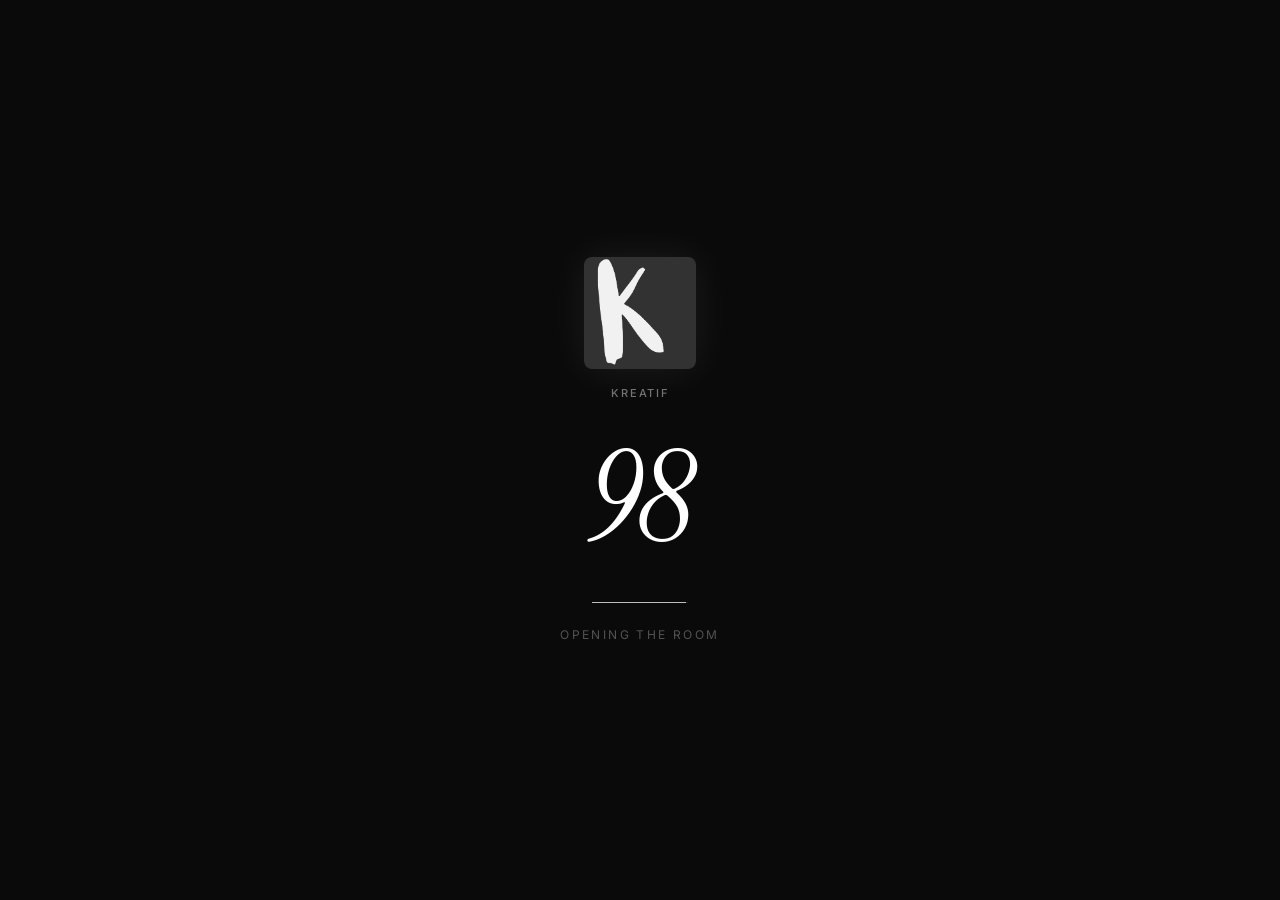
==== index.html @ b5a9bd35 "Deploy collection queue loop playback" ====
<!doctype html>
<html lang="en">
  <head>
    <meta charset="UTF-8" />
    <link rel="icon" type="image/png" href="/favicon.png" />
    <link rel="apple-touch-icon" href="/apple-touch-icon.png" />
    <link rel="manifest" href="/manifest.webmanifest" />
    <meta name="viewport" content="width=device-width, initial-scale=1.0, viewport-fit=cover" />
    <meta name="theme-color" content="#0a0a0b" />
    <meta name="mobile-web-app-capable" content="yes" />
    <meta name="apple-mobile-web-app-capable" content="yes" />
    <meta name="apple-mobile-web-app-status-bar-style" content="black-translucent" />
    <meta name="apple-mobile-web-app-title" content="Kreatif" />
    <title>Kreatif</title>
    <link rel="preconnect" href="https://fonts.googleapis.com" />
    <link rel="preconnect" href="https://fonts.gstatic.com" crossorigin />
    <link href="https://fonts.googleapis.com/css2?family=Instrument+Serif:ital@0;1&family=Inter:opsz,wght@14..32,300..700&display=swap" rel="stylesheet" />
    <script type="module" crossorigin src="/assets/index-DrAHMQsk.js"></script>
    <link rel="stylesheet" crossorigin href="/assets/index-CXTMtEbr.css">
  </head>
  <body>
    <div id="root"></div>
  </body>
</html>
---- assets/index-CXTMtEbr.css ----
*,:before,:after{--tw-border-spacing-x: 0;--tw-border-spacing-y: 0;--tw-translate-x: 0;--tw-translate-y: 0;--tw-rotate: 0;--tw-skew-x: 0;--tw-skew-y: 0;--tw-scale-x: 1;--tw-scale-y: 1;--tw-pan-x: ;--tw-pan-y: ;--tw-pinch-zoom: ;--tw-scroll-snap-strictness: proximity;--tw-gradient-from-position: ;--tw-gradient-via-position: ;--tw-gradient-to-position: ;--tw-ordinal: ;--tw-slashed-zero: ;--tw-numeric-figure: ;--tw-numeric-spacing: ;--tw-numeric-fraction: ;--tw-ring-inset: ;--tw-ring-offset-width: 0px;--tw-ring-offset-color: #fff;--tw-ring-color: rgb(59 130 246 / .5);--tw-ring-offset-shadow: 0 0 #0000;--tw-ring-shadow: 0 0 #0000;--tw-shadow: 0 0 #0000;--tw-shadow-colored: 0 0 #0000;--tw-blur: ;--tw-brightness: ;--tw-contrast: ;--tw-grayscale: ;--tw-hue-rotate: ;--tw-invert: ;--tw-saturate: ;--tw-sepia: ;--tw-drop-shadow: ;--tw-backdrop-blur: ;--tw-backdrop-brightness: ;--tw-backdrop-contrast: ;--tw-backdrop-grayscale: ;--tw-backdrop-hue-rotate: ;--tw-backdrop-invert: ;--tw-backdrop-opacity: ;--tw-backdrop-saturate: ;--tw-backdrop-sepia: ;--tw-contain-size: ;--tw-contain-layout: ;--tw-contain-paint: ;--tw-contain-style: }::backdrop{--tw-border-spacing-x: 0;--tw-border-spacing-y: 0;--tw-translate-x: 0;--tw-translate-y: 0;--tw-rotate: 0;--tw-skew-x: 0;--tw-skew-y: 0;--tw-scale-x: 1;--tw-scale-y: 1;--tw-pan-x: ;--tw-pan-y: ;--tw-pinch-zoom: ;--tw-scroll-snap-strictness: proximity;--tw-gradient-from-position: ;--tw-gradient-via-position: ;--tw-gradient-to-position: ;--tw-ordinal: ;--tw-slashed-zero: ;--tw-numeric-figure: ;--tw-numeric-spacing: ;--tw-numeric-fraction: ;--tw-ring-inset: ;--tw-ring-offset-width: 0px;--tw-ring-offset-color: #fff;--tw-ring-color: rgb(59 130 246 / .5);--tw-ring-offset-shadow: 0 0 #0000;--tw-ring-shadow: 0 0 #0000;--tw-shadow: 0 0 #0000;--tw-shadow-colored: 0 0 #0000;--tw-blur: ;--tw-brightness: ;--tw-contrast: ;--tw-grayscale: ;--tw-hue-rotate: ;--tw-invert: ;--tw-saturate: ;--tw-sepia: ;--tw-drop-shadow: ;--tw-backdrop-blur: ;--tw-backdrop-brightness: ;--tw-backdrop-contrast: ;--tw-backdrop-grayscale: ;--tw-backdrop-hue-rotate: ;--tw-backdrop-invert: ;--tw-backdrop-opacity: ;--tw-backdrop-saturate: ;--tw-backdrop-sepia: ;--tw-contain-size: ;--tw-contain-layout: ;--tw-contain-paint: ;--tw-contain-style: }*,:before,:after{box-sizing:border-box;border-width:0;border-style:solid;border-color:#e5e7eb}:before,:after{--tw-content: ""}html,:host{line-height:1.5;-webkit-text-size-adjust:100%;-moz-tab-size:4;-o-tab-size:4;tab-size:4;font-family:ui-sans-serif,system-ui,sans-serif,"Apple Color Emoji","Segoe UI Emoji",Segoe UI Symbol,"Noto Color Emoji";font-feature-settings:normal;font-variation-settings:normal;-webkit-tap-highlight-color:transparent}body{margin:0;line-height:inherit}hr{height:0;color:inherit;border-top-width:1px}abbr:where([title]){-webkit-text-decoration:underline dotted;text-decoration:underline dotted}h1,h2,h3,h4,h5,h6{font-size:inherit;font-weight:inherit}a{color:inherit;text-decoration:inherit}b,strong{font-weight:bolder}code,kbd,samp,pre{font-family:ui-monospace,SFMono-Regular,Menlo,Monaco,Consolas,Liberation Mono,Courier New,monospace;font-feature-settings:normal;font-variation-settings:normal;font-size:1em}small{font-size:80%}sub,sup{font-size:75%;line-height:0;position:relative;vertical-align:baseline}sub{bottom:-.25em}sup{top:-.5em}table{text-indent:0;border-color:inherit;border-collapse:collapse}button,input,optgroup,select,textarea{font-family:inherit;font-feature-settings:inherit;font-variation-settings:inherit;font-size:100%;font-weight:inherit;line-height:inherit;letter-spacing:inherit;color:inherit;margin:0;padding:0}button,select{text-transform:none}button,input:where([type=button]),input:where([type=reset]),input:where([type=submit]){-webkit-appearance:button;background-color:transparent;background-image:none}:-moz-focusring{outline:auto}:-moz-ui-invalid{box-shadow:none}progress{vertical-align:baseline}::-webkit-inner-spin-button,::-webkit-outer-spin-button{height:auto}[type=search]{-webkit-appearance:textfield;outline-offset:-2px}::-webkit-search-decoration{-webkit-appearance:none}::-webkit-file-upload-button{-webkit-appearance:button;font:inherit}summary{display:list-item}blockquote,dl,dd,h1,h2,h3,h4,h5,h6,hr,figure,p,pre{margin:0}fieldset{margin:0;padding:0}legend{padding:0}ol,ul,menu{list-style:none;margin:0;padding:0}dialog{padding:0}textarea{resize:vertical}input::-moz-placeholder,textarea::-moz-placeholder{opacity:1;color:#9ca3af}input::placeholder,textarea::placeholder{opacity:1;color:#9ca3af}button,[role=button]{cursor:pointer}:disabled{cursor:default}img,svg,video,canvas,audio,iframe,embed,object{display:block;vertical-align:middle}img,video{max-width:100%;height:auto}[hidden]:where(:not([hidden=until-found])){display:none}html{scroll-behavior:smooth}body{overflow-x:hidden;background-color:#0a0a0b;color:#e5e5e5;font-family:Inter,system-ui,-apple-system,sans-serif;font-optical-sizing:auto}.\!container{width:100%!important}.container{width:100%}@media (min-width: 640px){.\!container{max-width:640px!important}.container{max-width:640px}}@media (min-width: 768px){.\!container{max-width:768px!important}.container{max-width:768px}}@media (min-width: 1024px){.\!container{max-width:1024px!important}.container{max-width:1024px}}@media (min-width: 1280px){.\!container{max-width:1280px!important}.container{max-width:1280px}}@media (min-width: 1536px){.\!container{max-width:1536px!important}.container{max-width:1536px}}.sr-only{position:absolute;width:1px;height:1px;padding:0;margin:-1px;overflow:hidden;clip:rect(0,0,0,0);white-space:nowrap;border-width:0}.pointer-events-none{pointer-events:none}.visible{visibility:visible}.fixed{position:fixed}.absolute{position:absolute}.relative{position:relative}.sticky{position:sticky}.inset-0{top:0;right:0;bottom:0;left:0}.inset-\[10\%\]{top:10%;right:10%;bottom:10%;left:10%}.inset-\[16\%\]{top:16%;right:16%;bottom:16%;left:16%}.inset-\[18\%\]{top:18%;right:18%;bottom:18%;left:18%}.inset-\[24\%\]{top:24%;right:24%;bottom:24%;left:24%}.inset-\[26\%\]{top:26%;right:26%;bottom:26%;left:26%}.inset-\[32\%\]{top:32%;right:32%;bottom:32%;left:32%}.inset-\[34\%\]{top:34%;right:34%;bottom:34%;left:34%}.inset-\[38\%\]{top:38%;right:38%;bottom:38%;left:38%}.inset-\[8\%\]{top:8%;right:8%;bottom:8%;left:8%}.inset-x-0{left:0;right:0}.inset-y-0{top:0;bottom:0}.-left-\[9px\]{left:-9px}.bottom-0{bottom:0}.bottom-3{bottom:.75rem}.left-0{left:0}.left-1\/2{left:50%}.left-2{left:.5rem}.left-3{left:.75rem}.left-4{left:1rem}.right-0{right:0}.right-2{right:.5rem}.right-3{right:.75rem}.right-4{right:1rem}.top-0{top:0}.top-1\/2{top:50%}.top-2{top:.5rem}.top-3{top:.75rem}.top-4{top:1rem}.z-0{z-index:0}.z-10{z-index:10}.z-20{z-index:20}.z-30{z-index:30}.z-40{z-index:40}.z-50{z-index:50}.z-\[100\]{z-index:100}.z-\[101\]{z-index:101}.z-\[5\]{z-index:5}.z-\[60\]{z-index:60}.mx-auto{margin-left:auto;margin-right:auto}.-mt-12{margin-top:-3rem}.-mt-16{margin-top:-4rem}.mb-1{margin-bottom:.25rem}.mb-1\.5{margin-bottom:.375rem}.mb-10{margin-bottom:2.5rem}.mb-2{margin-bottom:.5rem}.mb-3{margin-bottom:.75rem}.mb-4{margin-bottom:1rem}.mb-5{margin-bottom:1.25rem}.mb-6{margin-bottom:1.5rem}.mb-8{margin-bottom:2rem}.ml-1{margin-left:.25rem}.ml-2{margin-left:.5rem}.mr-1{margin-right:.25rem}.mt-0\.5{margin-top:.125rem}.mt-1{margin-top:.25rem}.mt-1\.5{margin-top:.375rem}.mt-10{margin-top:2.5rem}.mt-12{margin-top:3rem}.mt-2{margin-top:.5rem}.mt-2\.5{margin-top:.625rem}.mt-3{margin-top:.75rem}.mt-4{margin-top:1rem}.mt-6{margin-top:1.5rem}.mt-8{margin-top:2rem}.line-clamp-1{overflow:hidden;display:-webkit-box;-webkit-box-orient:vertical;-webkit-line-clamp:1}.line-clamp-2{overflow:hidden;display:-webkit-box;-webkit-box-orient:vertical;-webkit-line-clamp:2}.block{display:block}.inline-block{display:inline-block}.inline{display:inline}.flex{display:flex}.inline-flex{display:inline-flex}.table{display:table}.grid{display:grid}.hidden{display:none}.aspect-\[4\/5\]{aspect-ratio:4/5}.aspect-square{aspect-ratio:1 / 1}.h-1{height:.25rem}.h-1\.5{height:.375rem}.h-10{height:2.5rem}.h-11{height:2.75rem}.h-12{height:3rem}.h-14{height:3.5rem}.h-16{height:4rem}.h-2{height:.5rem}.h-2\.5{height:.625rem}.h-20{height:5rem}.h-24{height:6rem}.h-28{height:7rem}.h-3{height:.75rem}.h-3\.5{height:.875rem}.h-32{height:8rem}.h-36{height:9rem}.h-4{height:1rem}.h-40{height:10rem}.h-5{height:1.25rem}.h-6{height:1.5rem}.h-7{height:1.75rem}.h-8{height:2rem}.h-9{height:2.25rem}.h-\[380px\]{height:380px}.h-\[78\%\]{height:78%}.h-\[min\(46vh\,380px\)\]{height:min(46vh,380px)}.h-full{height:100%}.h-px{height:1px}.max-h-32{max-height:8rem}.max-h-56{max-height:14rem}.max-h-\[85vh\]{max-height:85vh}.max-h-\[min\(85dvh\,32rem\)\]{max-height:min(85dvh,32rem)}.max-h-full{max-height:100%}.min-h-0{min-height:0px}.min-h-\[220px\]{min-height:220px}.min-h-\[70vh\]{min-height:70vh}.min-h-\[min\(52vh\,420px\)\]{min-height:min(52vh,420px)}.min-h-screen{min-height:100vh}.w-1\/2{width:50%}.w-10{width:2.5rem}.w-11{width:2.75rem}.w-12{width:3rem}.w-14{width:3.5rem}.w-16{width:4rem}.w-2\.5{width:.625rem}.w-20{width:5rem}.w-24{width:6rem}.w-28{width:7rem}.w-3{width:.75rem}.w-3\.5{width:.875rem}.w-4{width:1rem}.w-5{width:1.25rem}.w-6{width:1.5rem}.w-7{width:1.75rem}.w-8{width:2rem}.w-9{width:2.25rem}.w-\[2px\]{width:2px}.w-\[78\%\]{width:78%}.w-full{width:100%}.min-w-0{min-width:0px}.min-w-\[12rem\]{min-width:12rem}.max-w-2xl{max-width:42rem}.max-w-3xl{max-width:48rem}.max-w-4xl{max-width:56rem}.max-w-5xl{max-width:64rem}.max-w-7xl{max-width:80rem}.max-w-\[14rem\]{max-width:14rem}.max-w-\[9rem\]{max-width:9rem}.max-w-full{max-width:100%}.max-w-lg{max-width:32rem}.max-w-md{max-width:28rem}.max-w-sm{max-width:24rem}.max-w-xl{max-width:36rem}.flex-1{flex:1 1 0%}.shrink-0{flex-shrink:0}.origin-left{transform-origin:left}.-translate-x-1\/2{--tw-translate-x: -50%;transform:translate(var(--tw-translate-x),var(--tw-translate-y)) rotate(var(--tw-rotate)) skew(var(--tw-skew-x)) skewY(var(--tw-skew-y)) scaleX(var(--tw-scale-x)) scaleY(var(--tw-scale-y))}.-translate-y-1\/2{--tw-translate-y: -50%;transform:translate(var(--tw-translate-x),var(--tw-translate-y)) rotate(var(--tw-rotate)) skew(var(--tw-skew-x)) skewY(var(--tw-skew-y)) scaleX(var(--tw-scale-x)) scaleY(var(--tw-scale-y))}.translate-x-0\.5{--tw-translate-x: .125rem;transform:translate(var(--tw-translate-x),var(--tw-translate-y)) rotate(var(--tw-rotate)) skew(var(--tw-skew-x)) skewY(var(--tw-skew-y)) scaleX(var(--tw-scale-x)) scaleY(var(--tw-scale-y))}.scale-100{--tw-scale-x: 1;--tw-scale-y: 1;transform:translate(var(--tw-translate-x),var(--tw-translate-y)) rotate(var(--tw-rotate)) skew(var(--tw-skew-x)) skewY(var(--tw-skew-y)) scaleX(var(--tw-scale-x)) scaleY(var(--tw-scale-y))}.scale-90{--tw-scale-x: .9;--tw-scale-y: .9;transform:translate(var(--tw-translate-x),var(--tw-translate-y)) rotate(var(--tw-rotate)) skew(var(--tw-skew-x)) skewY(var(--tw-skew-y)) scaleX(var(--tw-scale-x)) scaleY(var(--tw-scale-y))}.transform{transform:translate(var(--tw-translate-x),var(--tw-translate-y)) rotate(var(--tw-rotate)) skew(var(--tw-skew-x)) skewY(var(--tw-skew-y)) scaleX(var(--tw-scale-x)) scaleY(var(--tw-scale-y))}@keyframes spin{to{transform:rotate(360deg)}}.animate-spin{animation:spin 1s linear infinite}.cursor-not-allowed{cursor:not-allowed}.cursor-pointer{cursor:pointer}.cursor-zoom-in{cursor:zoom-in}.touch-pan-x{--tw-pan-x: pan-x;touch-action:var(--tw-pan-x) var(--tw-pan-y) var(--tw-pinch-zoom)}.touch-pan-y{--tw-pan-y: pan-y;touch-action:var(--tw-pan-x) var(--tw-pan-y) var(--tw-pinch-zoom)}.select-none{-webkit-user-select:none;-moz-user-select:none;user-select:none}.resize{resize:both}.list-inside{list-style-position:inside}.list-disc{list-style-type:disc}.grid-cols-1{grid-template-columns:repeat(1,minmax(0,1fr))}.grid-cols-2{grid-template-columns:repeat(2,minmax(0,1fr))}.flex-row-reverse{flex-direction:row-reverse}.flex-col{flex-direction:column}.flex-wrap{flex-wrap:wrap}.items-start{align-items:flex-start}.items-end{align-items:flex-end}.items-center{align-items:center}.items-stretch{align-items:stretch}.justify-center{justify-content:center}.justify-between{justify-content:space-between}.gap-0\.5{gap:.125rem}.gap-1{gap:.25rem}.gap-1\.5{gap:.375rem}.gap-2{gap:.5rem}.gap-2\.5{gap:.625rem}.gap-3{gap:.75rem}.gap-4{gap:1rem}.gap-5{gap:1.25rem}.gap-6{gap:1.5rem}.gap-8{gap:2rem}.gap-\[2px\]{gap:2px}.gap-x-6{-moz-column-gap:1.5rem;column-gap:1.5rem}.gap-y-2{row-gap:.5rem}.space-y-0>:not([hidden])~:not([hidden]){--tw-space-y-reverse: 0;margin-top:calc(0px * calc(1 - var(--tw-space-y-reverse)));margin-bottom:calc(0px * var(--tw-space-y-reverse))}.space-y-1>:not([hidden])~:not([hidden]){--tw-space-y-reverse: 0;margin-top:calc(.25rem * calc(1 - var(--tw-space-y-reverse)));margin-bottom:calc(.25rem * var(--tw-space-y-reverse))}.space-y-2>:not([hidden])~:not([hidden]){--tw-space-y-reverse: 0;margin-top:calc(.5rem * calc(1 - var(--tw-space-y-reverse)));margin-bottom:calc(.5rem * var(--tw-space-y-reverse))}.space-y-3>:not([hidden])~:not([hidden]){--tw-space-y-reverse: 0;margin-top:calc(.75rem * calc(1 - var(--tw-space-y-reverse)));margin-bottom:calc(.75rem * var(--tw-space-y-reverse))}.space-y-4>:not([hidden])~:not([hidden]){--tw-space-y-reverse: 0;margin-top:calc(1rem * calc(1 - var(--tw-space-y-reverse)));margin-bottom:calc(1rem * var(--tw-space-y-reverse))}.space-y-5>:not([hidden])~:not([hidden]){--tw-space-y-reverse: 0;margin-top:calc(1.25rem * calc(1 - var(--tw-space-y-reverse)));margin-bottom:calc(1.25rem * var(--tw-space-y-reverse))}.space-y-6>:not([hidden])~:not([hidden]){--tw-space-y-reverse: 0;margin-top:calc(1.5rem * calc(1 - var(--tw-space-y-reverse)));margin-bottom:calc(1.5rem * var(--tw-space-y-reverse))}.space-y-8>:not([hidden])~:not([hidden]){--tw-space-y-reverse: 0;margin-top:calc(2rem * calc(1 - var(--tw-space-y-reverse)));margin-bottom:calc(2rem * var(--tw-space-y-reverse))}.overflow-hidden{overflow:hidden}.overflow-x-auto{overflow-x:auto}.overflow-y-auto{overflow-y:auto}.overscroll-x-contain{overscroll-behavior-x:contain}.truncate{overflow:hidden;text-overflow:ellipsis;white-space:nowrap}.rounded{border-radius:.25rem}.rounded-2xl{border-radius:1rem}.rounded-3xl{border-radius:1.5rem}.rounded-full{border-radius:9999px}.rounded-lg{border-radius:.5rem}.rounded-md{border-radius:.375rem}.rounded-sm{border-radius:.125rem}.rounded-xl{border-radius:.75rem}.border{border-width:1px}.border-2{border-width:2px}.border-4{border-width:4px}.border-y{border-top-width:1px;border-bottom-width:1px}.border-b{border-bottom-width:1px}.border-b-2{border-bottom-width:2px}.border-l{border-left-width:1px}.border-r{border-right-width:1px}.border-t{border-top-width:1px}.border-dashed{border-style:dashed}.border-amber-400\/40{border-color:#fbbf2466}.border-amber-400\/50{border-color:#fbbf2480}.border-amber-500\/30{border-color:#f59e0b4d}.border-emerald-500\/30{border-color:#10b9814d}.border-green-900\/50{border-color:#14532d80}.border-neutral-700{--tw-border-opacity: 1;border-color:rgb(64 64 64 / var(--tw-border-opacity, 1))}.border-neutral-800{--tw-border-opacity: 1;border-color:rgb(38 38 38 / var(--tw-border-opacity, 1))}.border-neutral-950{--tw-border-opacity: 1;border-color:rgb(10 10 10 / var(--tw-border-opacity, 1))}.border-orange-400\/20{border-color:#fb923c33}.border-orange-400\/30{border-color:#fb923c4d}.border-orange-400\/40{border-color:#fb923c66}.border-orange-500{--tw-border-opacity: 1;border-color:rgb(249 115 22 / var(--tw-border-opacity, 1))}.border-pink-500{--tw-border-opacity: 1;border-color:rgb(236 72 153 / var(--tw-border-opacity, 1))}.border-red-500\/20{border-color:#ef444433}.border-red-500\/30{border-color:#ef44444d}.border-red-900\/50{border-color:#7f1d1d80}.border-transparent{border-color:transparent}.border-white\/10{border-color:#ffffff1a}.border-white\/15{border-color:#ffffff26}.border-white\/20{border-color:#fff3}.border-white\/\[0\.04\]{border-color:#ffffff0a}.border-white\/\[0\.05\]{border-color:#ffffff0d}.border-white\/\[0\.06\]{border-color:#ffffff0f}.border-white\/\[0\.07\]{border-color:#ffffff12}.border-white\/\[0\.08\]{border-color:#ffffff14}.border-white\/\[0\.1\]{border-color:#ffffff1a}.border-yellow-900\/50{border-color:#713f1280}.border-t-neutral-300{--tw-border-opacity: 1;border-top-color:rgb(212 212 212 / var(--tw-border-opacity, 1))}.bg-\[\#0a0a0b\]{--tw-bg-opacity: 1;background-color:rgb(10 10 11 / var(--tw-bg-opacity, 1))}.bg-amber-500{--tw-bg-opacity: 1;background-color:rgb(245 158 11 / var(--tw-bg-opacity, 1))}.bg-amber-500\/10{background-color:#f59e0b1a}.bg-amber-500\/15{background-color:#f59e0b26}.bg-amber-500\/20{background-color:#f59e0b33}.bg-amber-500\/30{background-color:#f59e0b4d}.bg-amber-950\/20{background-color:#451a0333}.bg-amber-950\/95{background-color:#451a03f2}.bg-black\/20{background-color:#0003}.bg-black\/30{background-color:#0000004d}.bg-black\/45{background-color:#00000073}.bg-black\/50{background-color:#00000080}.bg-black\/70{background-color:#000000b3}.bg-black\/75{background-color:#000000bf}.bg-black\/90{background-color:#000000e6}.bg-emerald-500\/10{background-color:#10b9811a}.bg-green-500\/20{background-color:#22c55e33}.bg-green-900\/30{background-color:#14532d4d}.bg-green-950\/20{background-color:#052e1633}.bg-neutral-400\/20{background-color:#a3a3a333}.bg-neutral-700{--tw-bg-opacity: 1;background-color:rgb(64 64 64 / var(--tw-bg-opacity, 1))}.bg-neutral-800{--tw-bg-opacity: 1;background-color:rgb(38 38 38 / var(--tw-bg-opacity, 1))}.bg-neutral-800\/80{background-color:#262626cc}.bg-neutral-900{--tw-bg-opacity: 1;background-color:rgb(23 23 23 / var(--tw-bg-opacity, 1))}.bg-neutral-900\/60{background-color:#17171799}.bg-neutral-950{--tw-bg-opacity: 1;background-color:rgb(10 10 10 / var(--tw-bg-opacity, 1))}.bg-neutral-950\/80{background-color:#0a0a0acc}.bg-neutral-950\/95{background-color:#0a0a0af2}.bg-orange-300\/90{background-color:#fdba74e6}.bg-orange-500\/10{background-color:#f973161a}.bg-orange-500\/15{background-color:#f9731626}.bg-orange-500\/20{background-color:#f9731633}.bg-orange-500\/\[0\.06\]{background-color:#f973160f}.bg-orange-700\/20{background-color:#c2410c33}.bg-red-500\/20{background-color:#ef444433}.bg-red-600{--tw-bg-opacity: 1;background-color:rgb(220 38 38 / var(--tw-bg-opacity, 1))}.bg-red-950\/20{background-color:#450a0a33}.bg-transparent{background-color:transparent}.bg-white{--tw-bg-opacity: 1;background-color:rgb(255 255 255 / var(--tw-bg-opacity, 1))}.bg-white\/10{background-color:#ffffff1a}.bg-white\/70{background-color:#ffffffb3}.bg-white\/90{background-color:#ffffffe6}.bg-white\/95{background-color:#fffffff2}.bg-white\/\[0\.02\]{background-color:#ffffff05}.bg-white\/\[0\.03\]{background-color:#ffffff08}.bg-white\/\[0\.04\]{background-color:#ffffff0a}.bg-yellow-500\/20{background-color:#eab30833}.bg-yellow-950\/20{background-color:#42200633}.bg-gradient-to-br{background-image:linear-gradient(to bottom right,var(--tw-gradient-stops))}.bg-gradient-to-l{background-image:linear-gradient(to left,var(--tw-gradient-stops))}.bg-gradient-to-r{background-image:linear-gradient(to right,var(--tw-gradient-stops))}.bg-gradient-to-t{background-image:linear-gradient(to top,var(--tw-gradient-stops))}.from-\[\#0a0a0b\]{--tw-gradient-from: #0a0a0b var(--tw-gradient-from-position);--tw-gradient-to: rgb(10 10 11 / 0) var(--tw-gradient-to-position);--tw-gradient-stops: var(--tw-gradient-from), var(--tw-gradient-to)}.from-black\/40{--tw-gradient-from: rgb(0 0 0 / .4) var(--tw-gradient-from-position);--tw-gradient-to: rgb(0 0 0 / 0) var(--tw-gradient-to-position);--tw-gradient-stops: var(--tw-gradient-from), var(--tw-gradient-to)}.from-black\/80{--tw-gradient-from: rgb(0 0 0 / .8) var(--tw-gradient-from-position);--tw-gradient-to: rgb(0 0 0 / 0) var(--tw-gradient-to-position);--tw-gradient-stops: var(--tw-gradient-from), var(--tw-gradient-to)}.from-neutral-900{--tw-gradient-from: #171717 var(--tw-gradient-from-position);--tw-gradient-to: rgb(23 23 23 / 0) var(--tw-gradient-to-position);--tw-gradient-stops: var(--tw-gradient-from), var(--tw-gradient-to)}.from-orange-500{--tw-gradient-from: #f97316 var(--tw-gradient-from-position);--tw-gradient-to: rgb(249 115 22 / 0) var(--tw-gradient-to-position);--tw-gradient-stops: var(--tw-gradient-from), var(--tw-gradient-to)}.from-orange-500\/15{--tw-gradient-from: rgb(249 115 22 / .15) var(--tw-gradient-from-position);--tw-gradient-to: rgb(249 115 22 / 0) var(--tw-gradient-to-position);--tw-gradient-stops: var(--tw-gradient-from), var(--tw-gradient-to)}.from-orange-500\/90{--tw-gradient-from: rgb(249 115 22 / .9) var(--tw-gradient-from-position);--tw-gradient-to: rgb(249 115 22 / 0) var(--tw-gradient-to-position);--tw-gradient-stops: var(--tw-gradient-from), var(--tw-gradient-to)}.from-orange-950\/90{--tw-gradient-from: rgb(67 20 7 / .9) var(--tw-gradient-from-position);--tw-gradient-to: rgb(67 20 7 / 0) var(--tw-gradient-to-position);--tw-gradient-stops: var(--tw-gradient-from), var(--tw-gradient-to)}.from-pink-500\/15{--tw-gradient-from: rgb(236 72 153 / .15) var(--tw-gradient-from-position);--tw-gradient-to: rgb(236 72 153 / 0) var(--tw-gradient-to-position);--tw-gradient-stops: var(--tw-gradient-from), var(--tw-gradient-to)}.from-pink-950\/90{--tw-gradient-from: rgb(80 7 36 / .9) var(--tw-gradient-from-position);--tw-gradient-to: rgb(80 7 36 / 0) var(--tw-gradient-to-position);--tw-gradient-stops: var(--tw-gradient-from), var(--tw-gradient-to)}.from-yellow-500{--tw-gradient-from: #eab308 var(--tw-gradient-from-position);--tw-gradient-to: rgb(234 179 8 / 0) var(--tw-gradient-to-position);--tw-gradient-stops: var(--tw-gradient-from), var(--tw-gradient-to)}.via-black\/15{--tw-gradient-to: rgb(0 0 0 / 0) var(--tw-gradient-to-position);--tw-gradient-stops: var(--tw-gradient-from), rgb(0 0 0 / .15) var(--tw-gradient-via-position), var(--tw-gradient-to)}.via-black\/20{--tw-gradient-to: rgb(0 0 0 / 0) var(--tw-gradient-to-position);--tw-gradient-stops: var(--tw-gradient-from), rgb(0 0 0 / .2) var(--tw-gradient-via-position), var(--tw-gradient-to)}.via-neutral-900{--tw-gradient-to: rgb(23 23 23 / 0) var(--tw-gradient-to-position);--tw-gradient-stops: var(--tw-gradient-from), #171717 var(--tw-gradient-via-position), var(--tw-gradient-to)}.via-transparent{--tw-gradient-to: rgb(0 0 0 / 0) var(--tw-gradient-to-position);--tw-gradient-stops: var(--tw-gradient-from), transparent var(--tw-gradient-via-position), var(--tw-gradient-to)}.to-neutral-800{--tw-gradient-to: #262626 var(--tw-gradient-to-position)}.to-neutral-950{--tw-gradient-to: #0a0a0a var(--tw-gradient-to-position)}.to-orange-500{--tw-gradient-to: #f97316 var(--tw-gradient-to-position)}.to-pink-500{--tw-gradient-to: #ec4899 var(--tw-gradient-to-position)}.to-pink-600{--tw-gradient-to: #db2777 var(--tw-gradient-to-position)}.to-pink-600\/90{--tw-gradient-to: rgb(219 39 119 / .9) var(--tw-gradient-to-position)}.to-transparent{--tw-gradient-to: transparent var(--tw-gradient-to-position)}.fill-current{fill:currentColor}.stroke-\[2\.25\]{stroke-width:2.25}.object-contain{-o-object-fit:contain;object-fit:contain}.object-cover{-o-object-fit:cover;object-fit:cover}.p-1{padding:.25rem}.p-1\.5{padding:.375rem}.p-2{padding:.5rem}.p-3{padding:.75rem}.p-4{padding:1rem}.p-5{padding:1.25rem}.p-6{padding:1.5rem}.px-1{padding-left:.25rem;padding-right:.25rem}.px-1\.5{padding-left:.375rem;padding-right:.375rem}.px-2{padding-left:.5rem;padding-right:.5rem}.px-2\.5{padding-left:.625rem;padding-right:.625rem}.px-3{padding-left:.75rem;padding-right:.75rem}.px-3\.5{padding-left:.875rem;padding-right:.875rem}.px-4{padding-left:1rem;padding-right:1rem}.px-5{padding-left:1.25rem;padding-right:1.25rem}.px-6{padding-left:1.5rem;padding-right:1.5rem}.py-0\.5{padding-top:.125rem;padding-bottom:.125rem}.py-1{padding-top:.25rem;padding-bottom:.25rem}.py-1\.5{padding-top:.375rem;padding-bottom:.375rem}.py-10{padding-top:2.5rem;padding-bottom:2.5rem}.py-12{padding-top:3rem;padding-bottom:3rem}.py-16{padding-top:4rem;padding-bottom:4rem}.py-2{padding-top:.5rem;padding-bottom:.5rem}.py-2\.5{padding-top:.625rem;padding-bottom:.625rem}.py-20{padding-top:5rem;padding-bottom:5rem}.py-3{padding-top:.75rem;padding-bottom:.75rem}.py-4{padding-top:1rem;padding-bottom:1rem}.py-6{padding-top:1.5rem;padding-bottom:1.5rem}.py-8{padding-top:2rem;padding-bottom:2rem}.pb-0{padding-bottom:0}.pb-10{padding-bottom:2.5rem}.pb-2{padding-bottom:.5rem}.pb-24{padding-bottom:6rem}.pb-4{padding-bottom:1rem}.pl-10{padding-left:2.5rem}.pl-12{padding-left:3rem}.pl-4{padding-left:1rem}.pl-6{padding-left:1.5rem}.pr-2{padding-right:.5rem}.pr-3{padding-right:.75rem}.pr-4{padding-right:1rem}.pr-8{padding-right:2rem}.pt-1{padding-top:.25rem}.pt-2{padding-top:.5rem}.pt-6{padding-top:1.5rem}.text-left{text-align:left}.text-center{text-align:center}.text-right{text-align:right}.text-2xl{font-size:1.5rem;line-height:2rem}.text-3xl{font-size:1.875rem;line-height:2.25rem}.text-4xl{font-size:2.25rem;line-height:2.5rem}.text-5xl{font-size:3rem;line-height:1}.text-7xl{font-size:4.5rem;line-height:1}.text-\[10px\]{font-size:10px}.text-\[11px\]{font-size:11px}.text-\[9px\]{font-size:9px}.text-\[clamp\(3rem\,8vw\,6\.5rem\)\]{font-size:clamp(3rem,8vw,6.5rem)}.text-base{font-size:1rem;line-height:1.5rem}.text-lg{font-size:1.125rem;line-height:1.75rem}.text-sm{font-size:.875rem;line-height:1.25rem}.text-xl{font-size:1.25rem;line-height:1.75rem}.text-xs{font-size:.75rem;line-height:1rem}.font-bold{font-weight:700}.font-medium{font-weight:500}.font-normal{font-weight:400}.font-semibold{font-weight:600}.uppercase{text-transform:uppercase}.capitalize{text-transform:capitalize}.italic{font-style:italic}.not-italic{font-style:normal}.tabular-nums{--tw-numeric-spacing: tabular-nums;font-variant-numeric:var(--tw-ordinal) var(--tw-slashed-zero) var(--tw-numeric-figure) var(--tw-numeric-spacing) var(--tw-numeric-fraction)}.leading-\[1\.08\]{line-height:1.08}.leading-none{line-height:1}.leading-relaxed{line-height:1.625}.tracking-\[0\.14em\]{letter-spacing:.14em}.tracking-\[0\.16em\]{letter-spacing:.16em}.tracking-\[0\.18em\]{letter-spacing:.18em}.tracking-\[0\.2em\]{letter-spacing:.2em}.tracking-tight{letter-spacing:-.025em}.tracking-wider{letter-spacing:.05em}.text-amber-100{--tw-text-opacity: 1;color:rgb(254 243 199 / var(--tw-text-opacity, 1))}.text-amber-100\/90{color:#fef3c7e6}.text-amber-200\/90{color:#fde68ae6}.text-amber-400\/20{color:#fbbf2433}.text-amber-50{--tw-text-opacity: 1;color:rgb(255 251 235 / var(--tw-text-opacity, 1))}.text-emerald-200{--tw-text-opacity: 1;color:rgb(167 243 208 / var(--tw-text-opacity, 1))}.text-emerald-400{--tw-text-opacity: 1;color:rgb(52 211 153 / var(--tw-text-opacity, 1))}.text-emerald-400\/90{color:#34d399e6}.text-green-300{--tw-text-opacity: 1;color:rgb(134 239 172 / var(--tw-text-opacity, 1))}.text-green-400{--tw-text-opacity: 1;color:rgb(74 222 128 / var(--tw-text-opacity, 1))}.text-neutral-200{--tw-text-opacity: 1;color:rgb(229 229 229 / var(--tw-text-opacity, 1))}.text-neutral-300{--tw-text-opacity: 1;color:rgb(212 212 212 / var(--tw-text-opacity, 1))}.text-neutral-400{--tw-text-opacity: 1;color:rgb(163 163 163 / var(--tw-text-opacity, 1))}.text-neutral-500{--tw-text-opacity: 1;color:rgb(115 115 115 / var(--tw-text-opacity, 1))}.text-neutral-600{--tw-text-opacity: 1;color:rgb(82 82 82 / var(--tw-text-opacity, 1))}.text-neutral-700{--tw-text-opacity: 1;color:rgb(64 64 64 / var(--tw-text-opacity, 1))}.text-neutral-900{--tw-text-opacity: 1;color:rgb(23 23 23 / var(--tw-text-opacity, 1))}.text-neutral-950{--tw-text-opacity: 1;color:rgb(10 10 10 / var(--tw-text-opacity, 1))}.text-orange-100{--tw-text-opacity: 1;color:rgb(255 237 213 / var(--tw-text-opacity, 1))}.text-orange-200{--tw-text-opacity: 1;color:rgb(254 215 170 / var(--tw-text-opacity, 1))}.text-orange-300{--tw-text-opacity: 1;color:rgb(253 186 116 / var(--tw-text-opacity, 1))}.text-orange-300\/60{color:#fdba7499}.text-orange-300\/80{color:#fdba74cc}.text-orange-300\/90{color:#fdba74e6}.text-orange-400{--tw-text-opacity: 1;color:rgb(251 146 60 / var(--tw-text-opacity, 1))}.text-orange-400\/25{color:#fb923c40}.text-orange-400\/30{color:#fb923c4d}.text-orange-400\/50{color:#fb923c80}.text-orange-400\/55{color:#fb923c8c}.text-orange-400\/80{color:#fb923ccc}.text-orange-400\/90{color:#fb923ce6}.text-orange-500{--tw-text-opacity: 1;color:rgb(249 115 22 / var(--tw-text-opacity, 1))}.text-pink-200{--tw-text-opacity: 1;color:rgb(251 207 232 / var(--tw-text-opacity, 1))}.text-pink-200\/90{color:#fbcfe8e6}.text-pink-300{--tw-text-opacity: 1;color:rgb(249 168 212 / var(--tw-text-opacity, 1))}.text-pink-300\/60{color:#f9a8d499}.text-pink-300\/90{color:#f9a8d4e6}.text-pink-400{--tw-text-opacity: 1;color:rgb(244 114 182 / var(--tw-text-opacity, 1))}.text-pink-400\/25{color:#f472b640}.text-pink-400\/50{color:#f472b680}.text-red-300{--tw-text-opacity: 1;color:rgb(252 165 165 / var(--tw-text-opacity, 1))}.text-red-300\/90{color:#fca5a5e6}.text-red-400{--tw-text-opacity: 1;color:rgb(248 113 113 / var(--tw-text-opacity, 1))}.text-rose-400\/20{color:#fb718533}.text-white{--tw-text-opacity: 1;color:rgb(255 255 255 / var(--tw-text-opacity, 1))}.text-white\/55{color:#ffffff8c}.text-white\/80{color:#fffc}.text-white\/90{color:#ffffffe6}.text-white\/95{color:#fffffff2}.text-yellow-300{--tw-text-opacity: 1;color:rgb(253 224 71 / var(--tw-text-opacity, 1))}.text-yellow-400{--tw-text-opacity: 1;color:rgb(250 204 21 / var(--tw-text-opacity, 1))}.underline-offset-2{text-underline-offset:2px}.placeholder-neutral-500::-moz-placeholder{--tw-placeholder-opacity: 1;color:rgb(115 115 115 / var(--tw-placeholder-opacity, 1))}.placeholder-neutral-500::placeholder{--tw-placeholder-opacity: 1;color:rgb(115 115 115 / var(--tw-placeholder-opacity, 1))}.accent-orange-500{accent-color:#f97316}.opacity-0{opacity:0}.opacity-100{opacity:1}.opacity-40{opacity:.4}.opacity-50{opacity:.5}.opacity-80{opacity:.8}.opacity-90{opacity:.9}.shadow-2xl{--tw-shadow: 0 25px 50px -12px rgb(0 0 0 / .25);--tw-shadow-colored: 0 25px 50px -12px var(--tw-shadow-color);box-shadow:var(--tw-ring-offset-shadow, 0 0 #0000),var(--tw-ring-shadow, 0 0 #0000),var(--tw-shadow)}.shadow-\[0_0_40px_rgba\(255\,255\,255\,0\.08\)\]{--tw-shadow: 0 0 40px rgba(255,255,255,.08);--tw-shadow-colored: 0 0 40px var(--tw-shadow-color);box-shadow:var(--tw-ring-offset-shadow, 0 0 #0000),var(--tw-ring-shadow, 0 0 #0000),var(--tw-shadow)}.shadow-\[0_12px_40px_rgba\(0\,0\,0\,0\.6\)\]{--tw-shadow: 0 12px 40px rgba(0,0,0,.6);--tw-shadow-colored: 0 12px 40px var(--tw-shadow-color);box-shadow:var(--tw-ring-offset-shadow, 0 0 #0000),var(--tw-ring-shadow, 0 0 #0000),var(--tw-shadow)}.shadow-\[0_16px_40px_rgba\(0\,0\,0\,0\.4\)\]{--tw-shadow: 0 16px 40px rgba(0,0,0,.4);--tw-shadow-colored: 0 16px 40px var(--tw-shadow-color);box-shadow:var(--tw-ring-offset-shadow, 0 0 #0000),var(--tw-ring-shadow, 0 0 #0000),var(--tw-shadow)}.shadow-\[0_8px_32px_rgba\(0\,0\,0\,0\.35\)\]{--tw-shadow: 0 8px 32px rgba(0,0,0,.35);--tw-shadow-colored: 0 8px 32px var(--tw-shadow-color);box-shadow:var(--tw-ring-offset-shadow, 0 0 #0000),var(--tw-ring-shadow, 0 0 #0000),var(--tw-shadow)}.shadow-inner{--tw-shadow: inset 0 2px 4px 0 rgb(0 0 0 / .05);--tw-shadow-colored: inset 0 2px 4px 0 var(--tw-shadow-color);box-shadow:var(--tw-ring-offset-shadow, 0 0 #0000),var(--tw-ring-shadow, 0 0 #0000),var(--tw-shadow)}.shadow-lg{--tw-shadow: 0 10px 15px -3px rgb(0 0 0 / .1), 0 4px 6px -4px rgb(0 0 0 / .1);--tw-shadow-colored: 0 10px 15px -3px var(--tw-shadow-color), 0 4px 6px -4px var(--tw-shadow-color);box-shadow:var(--tw-ring-offset-shadow, 0 0 #0000),var(--tw-ring-shadow, 0 0 #0000),var(--tw-shadow)}.shadow-black\/30{--tw-shadow-color: rgb(0 0 0 / .3);--tw-shadow: var(--tw-shadow-colored)}.shadow-black\/40{--tw-shadow-color: rgb(0 0 0 / .4);--tw-shadow: var(--tw-shadow-colored)}.outline-none{outline:2px solid transparent;outline-offset:2px}.ring{--tw-ring-offset-shadow: var(--tw-ring-inset) 0 0 0 var(--tw-ring-offset-width) var(--tw-ring-offset-color);--tw-ring-shadow: var(--tw-ring-inset) 0 0 0 calc(3px + var(--tw-ring-offset-width)) var(--tw-ring-color);box-shadow:var(--tw-ring-offset-shadow),var(--tw-ring-shadow),var(--tw-shadow, 0 0 #0000)}.ring-1{--tw-ring-offset-shadow: var(--tw-ring-inset) 0 0 0 var(--tw-ring-offset-width) var(--tw-ring-offset-color);--tw-ring-shadow: var(--tw-ring-inset) 0 0 0 calc(1px + var(--tw-ring-offset-width)) var(--tw-ring-color);box-shadow:var(--tw-ring-offset-shadow),var(--tw-ring-shadow),var(--tw-shadow, 0 0 #0000)}.ring-2{--tw-ring-offset-shadow: var(--tw-ring-inset) 0 0 0 var(--tw-ring-offset-width) var(--tw-ring-offset-color);--tw-ring-shadow: var(--tw-ring-inset) 0 0 0 calc(2px + var(--tw-ring-offset-width)) var(--tw-ring-color);box-shadow:var(--tw-ring-offset-shadow),var(--tw-ring-shadow),var(--tw-shadow, 0 0 #0000)}.ring-transparent{--tw-ring-color: transparent}.ring-white\/10{--tw-ring-color: rgb(255 255 255 / .1)}.ring-white\/20{--tw-ring-color: rgb(255 255 255 / .2)}.ring-white\/25{--tw-ring-color: rgb(255 255 255 / .25)}.filter{filter:var(--tw-blur) var(--tw-brightness) var(--tw-contrast) var(--tw-grayscale) var(--tw-hue-rotate) var(--tw-invert) var(--tw-saturate) var(--tw-sepia) var(--tw-drop-shadow)}.backdrop-blur{--tw-backdrop-blur: blur(8px);-webkit-backdrop-filter:var(--tw-backdrop-blur) var(--tw-backdrop-brightness) var(--tw-backdrop-contrast) var(--tw-backdrop-grayscale) var(--tw-backdrop-hue-rotate) var(--tw-backdrop-invert) var(--tw-backdrop-opacity) var(--tw-backdrop-saturate) var(--tw-backdrop-sepia);backdrop-filter:var(--tw-backdrop-blur) var(--tw-backdrop-brightness) var(--tw-backdrop-contrast) var(--tw-backdrop-grayscale) var(--tw-backdrop-hue-rotate) var(--tw-backdrop-invert) var(--tw-backdrop-opacity) var(--tw-backdrop-saturate) var(--tw-backdrop-sepia)}.backdrop-blur-md{--tw-backdrop-blur: blur(12px);-webkit-backdrop-filter:var(--tw-backdrop-blur) var(--tw-backdrop-brightness) var(--tw-backdrop-contrast) var(--tw-backdrop-grayscale) var(--tw-backdrop-hue-rotate) var(--tw-backdrop-invert) var(--tw-backdrop-opacity) var(--tw-backdrop-saturate) var(--tw-backdrop-sepia);backdrop-filter:var(--tw-backdrop-blur) var(--tw-backdrop-brightness) var(--tw-backdrop-contrast) var(--tw-backdrop-grayscale) var(--tw-backdrop-hue-rotate) var(--tw-backdrop-invert) var(--tw-backdrop-opacity) var(--tw-backdrop-saturate) var(--tw-backdrop-sepia)}.backdrop-blur-sm{--tw-backdrop-blur: blur(4px);-webkit-backdrop-filter:var(--tw-backdrop-blur) var(--tw-backdrop-brightness) var(--tw-backdrop-contrast) var(--tw-backdrop-grayscale) var(--tw-backdrop-hue-rotate) var(--tw-backdrop-invert) var(--tw-backdrop-opacity) var(--tw-backdrop-saturate) var(--tw-backdrop-sepia);backdrop-filter:var(--tw-backdrop-blur) var(--tw-backdrop-brightness) var(--tw-backdrop-contrast) var(--tw-backdrop-grayscale) var(--tw-backdrop-hue-rotate) var(--tw-backdrop-invert) var(--tw-backdrop-opacity) var(--tw-backdrop-saturate) var(--tw-backdrop-sepia)}.backdrop-blur-xl{--tw-backdrop-blur: blur(24px);-webkit-backdrop-filter:var(--tw-backdrop-blur) var(--tw-backdrop-brightness) var(--tw-backdrop-contrast) var(--tw-backdrop-grayscale) var(--tw-backdrop-hue-rotate) var(--tw-backdrop-invert) var(--tw-backdrop-opacity) var(--tw-backdrop-saturate) var(--tw-backdrop-sepia);backdrop-filter:var(--tw-backdrop-blur) var(--tw-backdrop-brightness) var(--tw-backdrop-contrast) var(--tw-backdrop-grayscale) var(--tw-backdrop-hue-rotate) var(--tw-backdrop-invert) var(--tw-backdrop-opacity) var(--tw-backdrop-saturate) var(--tw-backdrop-sepia)}.transition{transition-property:color,background-color,border-color,text-decoration-color,fill,stroke,opacity,box-shadow,transform,filter,-webkit-backdrop-filter;transition-property:color,background-color,border-color,text-decoration-color,fill,stroke,opacity,box-shadow,transform,filter,backdrop-filter;transition-property:color,background-color,border-color,text-decoration-color,fill,stroke,opacity,box-shadow,transform,filter,backdrop-filter,-webkit-backdrop-filter;transition-timing-function:cubic-bezier(.4,0,.2,1);transition-duration:.15s}.transition-\[transform\,box-shadow\,border-color\,background-color\]{transition-property:transform,box-shadow,border-color,background-color;transition-timing-function:cubic-bezier(.4,0,.2,1);transition-duration:.15s}.transition-\[width\]{transition-property:width;transition-timing-function:cubic-bezier(.4,0,.2,1);transition-duration:.15s}.transition-all{transition-property:all;transition-timing-function:cubic-bezier(.4,0,.2,1);transition-duration:.15s}.transition-colors{transition-property:color,background-color,border-color,text-decoration-color,fill,stroke;transition-timing-function:cubic-bezier(.4,0,.2,1);transition-duration:.15s}.transition-opacity{transition-property:opacity;transition-timing-function:cubic-bezier(.4,0,.2,1);transition-duration:.15s}.transition-transform{transition-property:transform;transition-timing-function:cubic-bezier(.4,0,.2,1);transition-duration:.15s}.duration-100{transition-duration:.1s}.duration-300{transition-duration:.3s}.duration-500{transition-duration:.5s}.duration-700{transition-duration:.7s}.ease-\[cubic-bezier\(0\.22\,1\,0\.36\,1\)\]{transition-timing-function:cubic-bezier(.22,1,.36,1)}.ease-out{transition-timing-function:cubic-bezier(0,0,.2,1)}.will-change-transform{will-change:transform}.hero-title{font-family:"Instrument Serif",Georgia,Times New Roman,serif;font-weight:400;font-style:italic;letter-spacing:-.02em;line-height:1.12}.font-musicnet{font-family:Musicnet,"Instrument Serif",Georgia,serif;font-weight:400;letter-spacing:.02em}.font-arthure{font-family:Arthure,"Instrument Serif",Georgia,serif;font-weight:400;letter-spacing:.01em}.label-caps{font-family:Inter,system-ui,sans-serif;font-size:.6875rem;font-weight:500;letter-spacing:.18em;text-transform:uppercase}.film-grain{pointer-events:none;position:fixed;top:0;right:0;bottom:0;left:0;z-index:50;opacity:.045;mix-blend-mode:overlay;background-image:url("data:image/svg+xml,%3Csvg viewBox='0 0 256 256' xmlns='http://www.w3.org/2000/svg'%3E%3Cfilter id='n'%3E%3CfeTurbulence type='fractalNoise' baseFrequency='0.85' numOctaves='4' stitchTiles='stitch'/%3E%3C/filter%3E%3Crect width='100%25' height='100%25' filter='url(%23n)'/%3E%3C/svg%3E")}.page-transition{transition:opacity var(--page-transition) ease,transform var(--page-transition) var(--ease-out-expo)}.page-transition--in{opacity:1;transform:translateY(0)}.page-transition--out{opacity:0;transform:translateY(10px)}[data-fade-up]{opacity:0;transform:translateY(20px);transition:opacity .7s ease,transform .7s var(--ease-out-expo)}[data-fade-up].is-visible{opacity:1;transform:translateY(0)}[data-fade-up][data-delay="1"]{transition-delay:.08s}[data-fade-up][data-delay="2"]{transition-delay:.16s}[data-fade-up][data-delay="3"]{transition-delay:.24s}.intro-loader{transition:opacity .65s var(--ease-out-expo),transform .65s var(--ease-out-expo)}.intro-loader--out{opacity:0;transform:scale(1.03);pointer-events:none}@keyframes wave-bar{0%,to{height:18%}50%{height:100%}}.wave-bar{height:22%;min-height:4px;max-height:100%;transition:height .2s ease}.wave-bar--on{animation:wave-bar .7s ease-in-out infinite}.h-rail{scroll-snap-type:x mandatory;scroll-behavior:smooth;-webkit-overflow-scrolling:touch;scrollbar-width:none;cursor:grab}.h-rail::-webkit-scrollbar{display:none}.h-rail.is-dragging{cursor:grabbing;scroll-behavior:auto;scroll-snap-type:none}.h-rail>.rail-card{scroll-snap-align:start;flex:0 0 min(72vw,220px)}@media (min-width: 640px){.h-rail>.rail-card{flex-basis:200px}}@media (min-width: 1024px){.h-rail>.rail-card{flex-basis:220px}}.rail-shell{margin-left:-1rem;margin-right:-1rem;padding-left:0;padding-right:0}@media (min-width: 640px){.rail-shell{margin-left:-1.5rem;margin-right:-1.5rem}}@keyframes cd-spin{0%{transform:rotate(0)}to{transform:rotate(360deg)}}.cd-disc{transition:box-shadow .4s ease}.cd-disc--spinning{animation:cd-spin 4s linear infinite}@media (prefers-reduced-motion: reduce){.cd-disc--spinning{animation:none}}.glass-card{-webkit-backdrop-filter:blur(16px);backdrop-filter:blur(16px)}@keyframes vinyl-spin{0%{transform:rotate(0)}to{transform:rotate(360deg)}}.vinyl-stage .vinyl-disc{transform:translate(0) scale(.92);opacity:.85;transition:transform .5s cubic-bezier(.22,1,.36,1),opacity .4s ease}.group:hover .vinyl-stage .vinyl-disc{transform:translate(22%) scale(1);opacity:1}.vinyl-stage .vinyl-disc-inner{animation:vinyl-spin 8s linear infinite;animation-play-state:paused}.group:hover .vinyl-stage .vinyl-disc-inner{animation-play-state:running}@media (prefers-reduced-motion: reduce){.vinyl-stage .vinyl-disc-inner{animation:none}.group:hover .vinyl-stage .vinyl-disc{transform:translate(12%) scale(1)}}.content-masonry{display:grid;grid-template-columns:repeat(2,minmax(0,1fr));gap:.875rem}@media (min-width: 640px){.content-masonry{grid-template-columns:repeat(3,minmax(0,1fr));gap:1rem}}@media (min-width: 1024px){.content-masonry{grid-template-columns:repeat(4,minmax(0,1fr));gap:1.125rem}}@media (min-width: 1280px){.content-masonry{grid-template-columns:repeat(5,minmax(0,1fr))}}.reveal.is-visible{opacity:1;transform:translateY(0)}@keyframes orb-drift-1{0%,to{transform:translate(0) scale(1)}33%{transform:translate(30px,-20px) scale(1.1)}66%{transform:translate(-20px,15px) scale(.95)}}@keyframes orb-drift-2{0%,to{transform:translate(0) scale(1)}33%{transform:translate(-25px,20px) scale(1.05)}66%{transform:translate(20px,-25px) scale(.9)}}@keyframes mesh-shift{0%,to{transform:translate(0) rotate(0)}25%{transform:translate(3%,-2%) rotate(2deg)}50%{transform:translate(-2%,3%) rotate(-1deg)}75%{transform:translate(2%,2%) rotate(1deg)}}@keyframes char-reveal{0%{opacity:0;transform:translateY(80%) rotateX(-90deg) scale(.8);filter:blur(8px)}60%{filter:blur(0px)}to{opacity:1;transform:translateY(0) rotateX(0) scale(1);filter:blur(0px)}}@keyframes glow-sweep{0%{background-position:-200% center}to{background-position:200% center}}@keyframes gradient-shift{0%,to{background-position:0% 50%}50%{background-position:100% 50%}}@keyframes fade-up{0%{opacity:0;transform:translateY(24px)}to{opacity:1;transform:translateY(0)}}.fade-up{opacity:0;animation:fade-up .8s cubic-bezier(.22,1,.36,1) forwards}@keyframes marquee{0%{transform:translate(0)}to{transform:translate(-50%)}}@keyframes scale-in{0%{opacity:0;transform:scale(.95)}to{opacity:1;transform:scale(1)}}@keyframes float-particle{0%,to{transform:translate(0) rotate(0)}25%{transform:translate(15px,-25px) rotate(10deg)}50%{transform:translate(-10px,-15px) rotate(-5deg)}75%{transform:translate(20px,10px) rotate(8deg)}}.float-particle{animation:float-particle var(--float-duration, 8s) ease-in-out infinite}@keyframes draw-underline{0%{transform:scaleX(0)}to{transform:scaleX(1)}}@keyframes pulse-ring{0%{box-shadow:0 0 #fb923c66}70%{box-shadow:0 0 0 12px #fb923c00}to{box-shadow:0 0 #fb923c00}}@keyframes shimmer-bar{0%{transform:translate(-100%)}to{transform:translate(100%)}}@keyframes spin-slow{0%{transform:rotate(0)}to{transform:rotate(360deg)}}@keyframes blob-morph{0%,to{border-radius:42% 58% 70% 30%/45% 45% 55% 55%}33%{border-radius:60% 40% 30% 70%/60% 35% 65% 40%}66%{border-radius:35% 65% 55% 45%/40% 60%}}@keyframes mask-reveal{0%{clip-path:inset(0 100% 0 0)}to{clip-path:inset(0 0 0 0)}}.\[transform-style\:preserve-3d\]{transform-style:preserve-3d}:root{--ease-out-expo: cubic-bezier(.16, 1, .3, 1);--ease-spring: cubic-bezier(.34, 1.56, .64, 1);--page-transition: .4s}@font-face{font-family:Musicnet;src:url(/fonts/Musicnet.ttf) format("truetype");font-weight:400;font-style:normal;font-display:swap}@font-face{font-family:Arthure;src:url(/fonts/Arthure.otf) format("opentype"),url(/fonts/Arthure.ttf) format("truetype");font-weight:400;font-style:normal;font-display:swap}.rail-card{transform-origin:center center;transition:transform .15s ease-out,opacity .15s ease-out;will-change:transform,opacity}.chapter-rail{scrollbar-width:none;-webkit-overflow-scrolling:touch;cursor:grab}.chapter-rail::-webkit-scrollbar{display:none}.chapter-rail.is-dragging{cursor:grabbing;scroll-snap-type:none}.chapter-panel{min-width:100vw}.intro-gavel-wrap{position:relative;display:flex;align-items:center;justify-content:center;height:4.5rem;width:4.5rem}.intro-gavel{transform-origin:70% 80%;animation:gavel-tap .9s ease-in-out infinite}.intro-gavel-strike{position:absolute;bottom:.15rem;left:50%;width:1.75rem;height:2px;margin-left:-.9rem;border-radius:999px;background:#fb923c59;transform:scaleX(.4);opacity:0;animation:gavel-block .9s ease-in-out infinite}@keyframes gavel-tap{0%,to{transform:rotate(-18deg)}35%{transform:rotate(12deg)}45%{transform:rotate(8deg)}60%{transform:rotate(-14deg)}}@keyframes gavel-block{0%,30%{opacity:0;transform:scaleX(.3)}38%{opacity:.9;transform:scaleX(1)}55%,to{opacity:0;transform:scaleX(.5)}}:root{--mobile-nav-h: 3.75rem;--mini-player-h: 4.25rem;--safe-bottom: env(safe-area-inset-bottom, 0px)}.app-main{padding-bottom:calc(var(--mobile-nav-h) + var(--safe-bottom) + .5rem)}@media (min-width: 768px){.app-main{padding-bottom:0}}.mini-player{bottom:calc(var(--mobile-nav-h) + var(--safe-bottom))}@media (min-width: 768px){.mini-player{bottom:0}}body:has(.mini-player) .app-main{padding-bottom:calc(var(--mobile-nav-h) + var(--mini-player-h) + var(--safe-bottom) + .5rem)}@media (min-width: 768px){body:has(.mini-player) .app-main{padding-bottom:calc(var(--mini-player-h) + .5rem)}}@media (max-width: 767px){.navbar-desktop-links{display:none}}@media (max-width: 767px){.film-grain{opacity:.35}}.placeholder\:text-neutral-600::-moz-placeholder{--tw-text-opacity: 1;color:rgb(82 82 82 / var(--tw-text-opacity, 1))}.placeholder\:text-neutral-600::placeholder{--tw-text-opacity: 1;color:rgb(82 82 82 / var(--tw-text-opacity, 1))}.last\:pb-0:last-child{padding-bottom:0}.focus-within\:border-white\/25:focus-within{border-color:#ffffff40}.hover\:scale-105:hover{--tw-scale-x: 1.05;--tw-scale-y: 1.05;transform:translate(var(--tw-translate-x),var(--tw-translate-y)) rotate(var(--tw-rotate)) skew(var(--tw-skew-x)) skewY(var(--tw-skew-y)) scaleX(var(--tw-scale-x)) scaleY(var(--tw-scale-y))}.hover\:scale-\[1\.02\]:hover{--tw-scale-x: 1.02;--tw-scale-y: 1.02;transform:translate(var(--tw-translate-x),var(--tw-translate-y)) rotate(var(--tw-rotate)) skew(var(--tw-skew-x)) skewY(var(--tw-skew-y)) scaleX(var(--tw-scale-x)) scaleY(var(--tw-scale-y))}.hover\:border-amber-400\/40:hover{border-color:#fbbf2466}.hover\:border-neutral-600:hover{--tw-border-opacity: 1;border-color:rgb(82 82 82 / var(--tw-border-opacity, 1))}.hover\:border-neutral-700:hover{--tw-border-opacity: 1;border-color:rgb(64 64 64 / var(--tw-border-opacity, 1))}.hover\:border-orange-400\/40:hover{border-color:#fb923c66}.hover\:border-white\/20:hover{border-color:#fff3}.hover\:border-white\/30:hover{border-color:#ffffff4d}.hover\:border-white\/\[0\.14\]:hover{border-color:#ffffff24}.hover\:bg-amber-500\/20:hover{background-color:#f59e0b33}.hover\:bg-green-900\/30:hover{background-color:#14532d4d}.hover\:bg-neutral-200:hover{--tw-bg-opacity: 1;background-color:rgb(229 229 229 / var(--tw-bg-opacity, 1))}.hover\:bg-neutral-600:hover{--tw-bg-opacity: 1;background-color:rgb(82 82 82 / var(--tw-bg-opacity, 1))}.hover\:bg-neutral-700:hover{--tw-bg-opacity: 1;background-color:rgb(64 64 64 / var(--tw-bg-opacity, 1))}.hover\:bg-neutral-800:hover{--tw-bg-opacity: 1;background-color:rgb(38 38 38 / var(--tw-bg-opacity, 1))}.hover\:bg-neutral-900:hover{--tw-bg-opacity: 1;background-color:rgb(23 23 23 / var(--tw-bg-opacity, 1))}.hover\:bg-neutral-900\/80:hover{background-color:#171717cc}.hover\:bg-orange-500\/10:hover{background-color:#f973161a}.hover\:bg-orange-500\/20:hover{background-color:#f9731633}.hover\:bg-orange-500\/\[0\.04\]:hover{background-color:#f973160a}.hover\:bg-pink-500\/\[0\.04\]:hover{background-color:#ec48990a}.hover\:bg-red-500:hover{--tw-bg-opacity: 1;background-color:rgb(239 68 68 / var(--tw-bg-opacity, 1))}.hover\:bg-red-500\/10:hover{background-color:#ef44441a}.hover\:bg-red-900\/30:hover{background-color:#7f1d1d4d}.hover\:bg-white:hover{--tw-bg-opacity: 1;background-color:rgb(255 255 255 / var(--tw-bg-opacity, 1))}.hover\:bg-white\/10:hover{background-color:#ffffff1a}.hover\:bg-white\/5:hover{background-color:#ffffff0d}.hover\:bg-white\/\[0\.04\]:hover{background-color:#ffffff0a}.hover\:bg-white\/\[0\.05\]:hover{background-color:#ffffff0d}.hover\:bg-white\/\[0\.07\]:hover{background-color:#ffffff12}.hover\:bg-yellow-900\/30:hover{background-color:#713f124d}.hover\:text-neutral-200:hover{--tw-text-opacity: 1;color:rgb(229 229 229 / var(--tw-text-opacity, 1))}.hover\:text-neutral-300:hover{--tw-text-opacity: 1;color:rgb(212 212 212 / var(--tw-text-opacity, 1))}.hover\:text-orange-100:hover{--tw-text-opacity: 1;color:rgb(255 237 213 / var(--tw-text-opacity, 1))}.hover\:text-orange-200:hover{--tw-text-opacity: 1;color:rgb(254 215 170 / var(--tw-text-opacity, 1))}.hover\:text-orange-300:hover{--tw-text-opacity: 1;color:rgb(253 186 116 / var(--tw-text-opacity, 1))}.hover\:text-red-400:hover{--tw-text-opacity: 1;color:rgb(248 113 113 / var(--tw-text-opacity, 1))}.hover\:text-white:hover{--tw-text-opacity: 1;color:rgb(255 255 255 / var(--tw-text-opacity, 1))}.hover\:underline:hover{text-decoration-line:underline}.hover\:opacity-100:hover{opacity:1}.hover\:opacity-90:hover{opacity:.9}.hover\:shadow-\[0_12px_40px_rgba\(0\,0\,0\,0\.45\)\]:hover{--tw-shadow: 0 12px 40px rgba(0,0,0,.45);--tw-shadow-colored: 0 12px 40px var(--tw-shadow-color);box-shadow:var(--tw-ring-offset-shadow, 0 0 #0000),var(--tw-ring-shadow, 0 0 #0000),var(--tw-shadow)}.hover\:ring-neutral-600:hover{--tw-ring-opacity: 1;--tw-ring-color: rgb(82 82 82 / var(--tw-ring-opacity, 1))}.focus\:border-neutral-600:focus{--tw-border-opacity: 1;border-color:rgb(82 82 82 / var(--tw-border-opacity, 1))}.focus\:border-white\/25:focus{border-color:#ffffff40}.focus\:outline-none:focus{outline:2px solid transparent;outline-offset:2px}.disabled\:opacity-30:disabled{opacity:.3}.disabled\:opacity-40:disabled{opacity:.4}.disabled\:opacity-50:disabled{opacity:.5}.group:hover .group-hover\:-translate-x-\[18\%\]{--tw-translate-x: -18%;transform:translate(var(--tw-translate-x),var(--tw-translate-y)) rotate(var(--tw-rotate)) skew(var(--tw-skew-x)) skewY(var(--tw-skew-y)) scaleX(var(--tw-scale-x)) scaleY(var(--tw-scale-y))}.group:hover .group-hover\:rotate-\[-4deg\]{--tw-rotate: -4deg;transform:translate(var(--tw-translate-x),var(--tw-translate-y)) rotate(var(--tw-rotate)) skew(var(--tw-skew-x)) skewY(var(--tw-skew-y)) scaleX(var(--tw-scale-x)) scaleY(var(--tw-scale-y))}.group:hover .group-hover\:scale-100{--tw-scale-x: 1;--tw-scale-y: 1;transform:translate(var(--tw-translate-x),var(--tw-translate-y)) rotate(var(--tw-rotate)) skew(var(--tw-skew-x)) skewY(var(--tw-skew-y)) scaleX(var(--tw-scale-x)) scaleY(var(--tw-scale-y))}.group:hover .group-hover\:scale-\[1\.02\]{--tw-scale-x: 1.02;--tw-scale-y: 1.02;transform:translate(var(--tw-translate-x),var(--tw-translate-y)) rotate(var(--tw-rotate)) skew(var(--tw-skew-x)) skewY(var(--tw-skew-y)) scaleX(var(--tw-scale-x)) scaleY(var(--tw-scale-y))}.group:hover .group-hover\:scale-\[1\.03\]{--tw-scale-x: 1.03;--tw-scale-y: 1.03;transform:translate(var(--tw-translate-x),var(--tw-translate-y)) rotate(var(--tw-rotate)) skew(var(--tw-skew-x)) skewY(var(--tw-skew-y)) scaleX(var(--tw-scale-x)) scaleY(var(--tw-scale-y))}.group:hover .group-hover\:scale-\[1\.04\]{--tw-scale-x: 1.04;--tw-scale-y: 1.04;transform:translate(var(--tw-translate-x),var(--tw-translate-y)) rotate(var(--tw-rotate)) skew(var(--tw-skew-x)) skewY(var(--tw-skew-y)) scaleX(var(--tw-scale-x)) scaleY(var(--tw-scale-y))}.group:hover .group-hover\:text-neutral-400{--tw-text-opacity: 1;color:rgb(163 163 163 / var(--tw-text-opacity, 1))}.group:hover .group-hover\:text-orange-200{--tw-text-opacity: 1;color:rgb(254 215 170 / var(--tw-text-opacity, 1))}.group:hover .group-hover\:text-orange-400{--tw-text-opacity: 1;color:rgb(251 146 60 / var(--tw-text-opacity, 1))}.group:hover .group-hover\:text-orange-400\/80{color:#fb923ccc}.group:hover .group-hover\:text-pink-200{--tw-text-opacity: 1;color:rgb(251 207 232 / var(--tw-text-opacity, 1))}.group:hover .group-hover\:text-pink-400\/80{color:#f472b6cc}.group:hover .group-hover\:opacity-100{opacity:1}@media (min-width: 640px){.sm\:block{display:block}.sm\:flex{display:flex}.sm\:h-28{height:7rem}.sm\:h-40{height:10rem}.sm\:w-12{width:3rem}.sm\:w-28{width:7rem}.sm\:w-5{width:1.25rem}.sm\:grid-cols-2{grid-template-columns:repeat(2,minmax(0,1fr))}.sm\:grid-cols-3{grid-template-columns:repeat(3,minmax(0,1fr))}.sm\:grid-cols-5{grid-template-columns:repeat(5,minmax(0,1fr))}.sm\:flex-row{flex-direction:row}.sm\:items-end{align-items:flex-end}.sm\:items-center{align-items:center}.sm\:justify-start{justify-content:flex-start}.sm\:justify-between{justify-content:space-between}.sm\:px-6{padding-left:1.5rem;padding-right:1.5rem}.sm\:py-12{padding-top:3rem;padding-bottom:3rem}.sm\:py-14{padding-top:3.5rem;padding-bottom:3.5rem}.sm\:py-16{padding-top:4rem;padding-bottom:4rem}.sm\:pt-8{padding-top:2rem}.sm\:text-left{text-align:left}.sm\:text-3xl{font-size:1.875rem;line-height:2.25rem}.sm\:text-4xl{font-size:2.25rem;line-height:2.5rem}.sm\:text-5xl{font-size:3rem;line-height:1}.sm\:text-6xl{font-size:3.75rem;line-height:1}.sm\:text-8xl{font-size:6rem;line-height:1}.sm\:text-xl{font-size:1.25rem;line-height:1.75rem}}@media (min-width: 768px){.md\:block{display:block}.md\:flex{display:flex}.md\:hidden{display:none}.md\:min-h-\[280px\]{min-height:280px}.md\:w-16{width:4rem}.md\:grid-cols-2{grid-template-columns:repeat(2,minmax(0,1fr))}.md\:border-b-0{border-bottom-width:0px}.md\:border-r{border-right-width:1px}.md\:border-white\/\[0\.06\]{border-color:#ffffff0f}.md\:py-20{padding-top:5rem;padding-bottom:5rem}.md\:pl-14{padding-left:3.5rem}.md\:pr-14{padding-right:3.5rem}.md\:text-9xl{font-size:8rem;line-height:1}}@media (min-width: 1024px){.lg\:mx-0{margin-left:0;margin-right:0}.lg\:max-w-none{max-width:none}.lg\:grid-cols-2{grid-template-columns:repeat(2,minmax(0,1fr))}.lg\:grid-cols-4{grid-template-columns:repeat(4,minmax(0,1fr))}.lg\:grid-cols-\[1\.05fr_0\.95fr\]{grid-template-columns:1.05fr .95fr}.lg\:gap-8{gap:2rem}.lg\:pt-10{padding-top:2.5rem}.lg\:pt-4{padding-top:1rem}.lg\:text-7xl{font-size:4.5rem;line-height:1}.lg\:text-\[3\.35rem\]{font-size:3.35rem}}@media (min-width: 1280px){.xl\:gap-10{gap:2.5rem}}
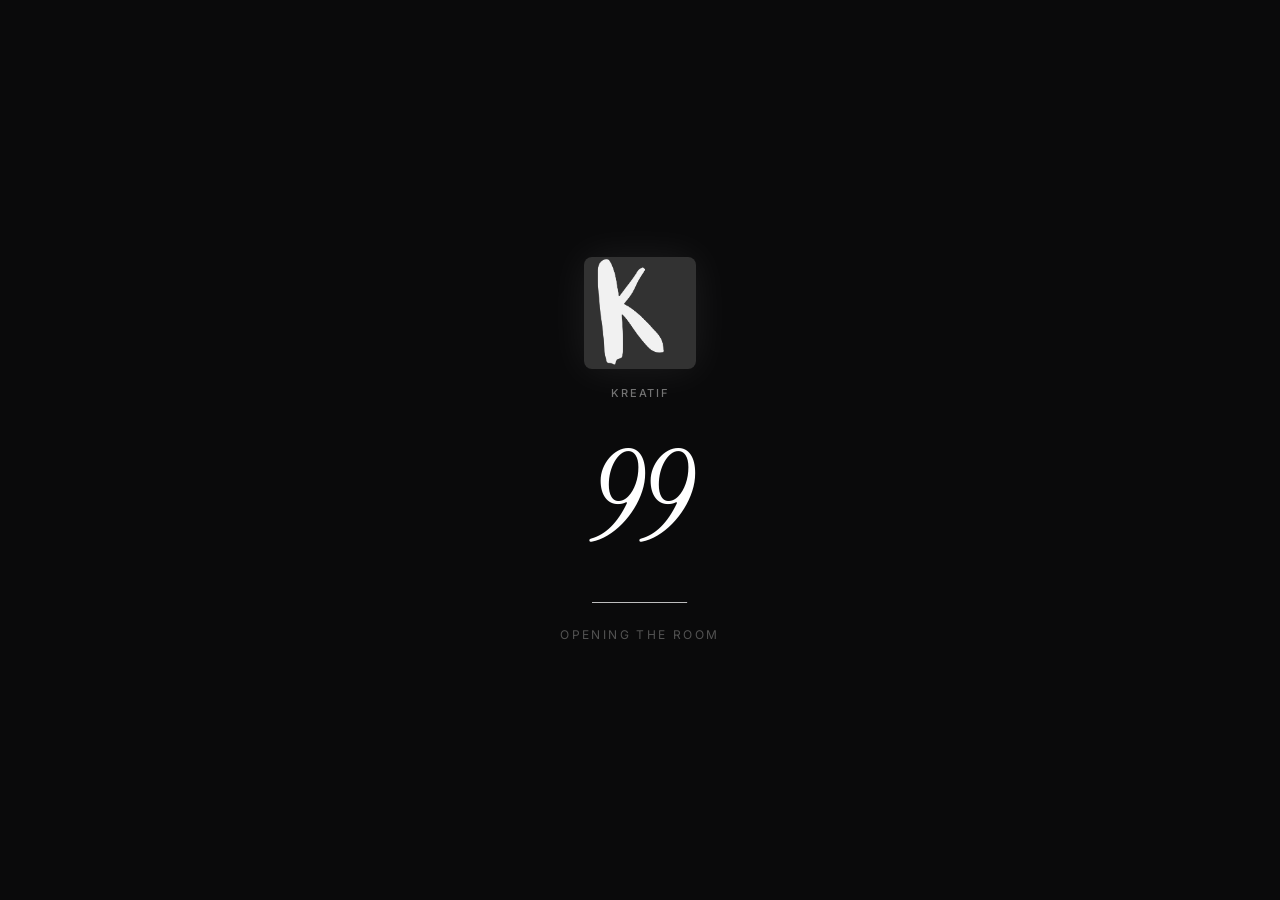
==== commit f5040a2c: "chore: publish production build [skip ci]" ====
--- a/index.html
+++ b/index.html
@@ -15,8 +15,8 @@
     <link rel="preconnect" href="https://fonts.googleapis.com" />
     <link rel="preconnect" href="https://fonts.gstatic.com" crossorigin />
     <link href="https://fonts.googleapis.com/css2?family=Instrument+Serif:ital@0;1&family=Inter:opsz,wght@14..32,300..700&display=swap" rel="stylesheet" />
-    <script type="module" crossorigin src="/assets/index-DrAHMQsk.js"></script>
-    <link rel="stylesheet" crossorigin href="/assets/index-CXTMtEbr.css">
+    <script type="module" crossorigin src="/assets/index-CHaLrjbh.js"></script>
+    <link rel="stylesheet" crossorigin href="/assets/index-CfN_dFcb.css">
   </head>
   <body>
     <div id="root"></div>
--- a/assets/index-CfN_dFcb.css
+++ b/assets/index-CfN_dFcb.css
@@ -0,0 +1 @@
+*,:before,:after{--tw-border-spacing-x: 0;--tw-border-spacing-y: 0;--tw-translate-x: 0;--tw-translate-y: 0;--tw-rotate: 0;--tw-skew-x: 0;--tw-skew-y: 0;--tw-scale-x: 1;--tw-scale-y: 1;--tw-pan-x: ;--tw-pan-y: ;--tw-pinch-zoom: ;--tw-scroll-snap-strictness: proximity;--tw-gradient-from-position: ;--tw-gradient-via-position: ;--tw-gradient-to-position: ;--tw-ordinal: ;--tw-slashed-zero: ;--tw-numeric-figure: ;--tw-numeric-spacing: ;--tw-numeric-fraction: ;--tw-ring-inset: ;--tw-ring-offset-width: 0px;--tw-ring-offset-color: #fff;--tw-ring-color: rgb(59 130 246 / .5);--tw-ring-offset-shadow: 0 0 #0000;--tw-ring-shadow: 0 0 #0000;--tw-shadow: 0 0 #0000;--tw-shadow-colored: 0 0 #0000;--tw-blur: ;--tw-brightness: ;--tw-contrast: ;--tw-grayscale: ;--tw-hue-rotate: ;--tw-invert: ;--tw-saturate: ;--tw-sepia: ;--tw-drop-shadow: ;--tw-backdrop-blur: ;--tw-backdrop-brightness: ;--tw-backdrop-contrast: ;--tw-backdrop-grayscale: ;--tw-backdrop-hue-rotate: ;--tw-backdrop-invert: ;--tw-backdrop-opacity: ;--tw-backdrop-saturate: ;--tw-backdrop-sepia: ;--tw-contain-size: ;--tw-contain-layout: ;--tw-contain-paint: ;--tw-contain-style: }::backdrop{--tw-border-spacing-x: 0;--tw-border-spacing-y: 0;--tw-translate-x: 0;--tw-translate-y: 0;--tw-rotate: 0;--tw-skew-x: 0;--tw-skew-y: 0;--tw-scale-x: 1;--tw-scale-y: 1;--tw-pan-x: ;--tw-pan-y: ;--tw-pinch-zoom: ;--tw-scroll-snap-strictness: proximity;--tw-gradient-from-position: ;--tw-gradient-via-position: ;--tw-gradient-to-position: ;--tw-ordinal: ;--tw-slashed-zero: ;--tw-numeric-figure: ;--tw-numeric-spacing: ;--tw-numeric-fraction: ;--tw-ring-inset: ;--tw-ring-offset-width: 0px;--tw-ring-offset-color: #fff;--tw-ring-color: rgb(59 130 246 / .5);--tw-ring-offset-shadow: 0 0 #0000;--tw-ring-shadow: 0 0 #0000;--tw-shadow: 0 0 #0000;--tw-shadow-colored: 0 0 #0000;--tw-blur: ;--tw-brightness: ;--tw-contrast: ;--tw-grayscale: ;--tw-hue-rotate: ;--tw-invert: ;--tw-saturate: ;--tw-sepia: ;--tw-drop-shadow: ;--tw-backdrop-blur: ;--tw-backdrop-brightness: ;--tw-backdrop-contrast: ;--tw-backdrop-grayscale: ;--tw-backdrop-hue-rotate: ;--tw-backdrop-invert: ;--tw-backdrop-opacity: ;--tw-backdrop-saturate: ;--tw-backdrop-sepia: ;--tw-contain-size: ;--tw-contain-layout: ;--tw-contain-paint: ;--tw-contain-style: }*,:before,:after{box-sizing:border-box;border-width:0;border-style:solid;border-color:#e5e7eb}:before,:after{--tw-content: ""}html,:host{line-height:1.5;-webkit-text-size-adjust:100%;-moz-tab-size:4;-o-tab-size:4;tab-size:4;font-family:ui-sans-serif,system-ui,sans-serif,"Apple Color Emoji","Segoe UI Emoji",Segoe UI Symbol,"Noto Color Emoji";font-feature-settings:normal;font-variation-settings:normal;-webkit-tap-highlight-color:transparent}body{margin:0;line-height:inherit}hr{height:0;color:inherit;border-top-width:1px}abbr:where([title]){-webkit-text-decoration:underline dotted;text-decoration:underline dotted}h1,h2,h3,h4,h5,h6{font-size:inherit;font-weight:inherit}a{color:inherit;text-decoration:inherit}b,strong{font-weight:bolder}code,kbd,samp,pre{font-family:ui-monospace,SFMono-Regular,Menlo,Monaco,Consolas,Liberation Mono,Courier New,monospace;font-feature-settings:normal;font-variation-settings:normal;font-size:1em}small{font-size:80%}sub,sup{font-size:75%;line-height:0;position:relative;vertical-align:baseline}sub{bottom:-.25em}sup{top:-.5em}table{text-indent:0;border-color:inherit;border-collapse:collapse}button,input,optgroup,select,textarea{font-family:inherit;font-feature-settings:inherit;font-variation-settings:inherit;font-size:100%;font-weight:inherit;line-height:inherit;letter-spacing:inherit;color:inherit;margin:0;padding:0}button,select{text-transform:none}button,input:where([type=button]),input:where([type=reset]),input:where([type=submit]){-webkit-appearance:button;background-color:transparent;background-image:none}:-moz-focusring{outline:auto}:-moz-ui-invalid{box-shadow:none}progress{vertical-align:baseline}::-webkit-inner-spin-button,::-webkit-outer-spin-button{height:auto}[type=search]{-webkit-appearance:textfield;outline-offset:-2px}::-webkit-search-decoration{-webkit-appearance:none}::-webkit-file-upload-button{-webkit-appearance:button;font:inherit}summary{display:list-item}blockquote,dl,dd,h1,h2,h3,h4,h5,h6,hr,figure,p,pre{margin:0}fieldset{margin:0;padding:0}legend{padding:0}ol,ul,menu{list-style:none;margin:0;padding:0}dialog{padding:0}textarea{resize:vertical}input::-moz-placeholder,textarea::-moz-placeholder{opacity:1;color:#9ca3af}input::placeholder,textarea::placeholder{opacity:1;color:#9ca3af}button,[role=button]{cursor:pointer}:disabled{cursor:default}img,svg,video,canvas,audio,iframe,embed,object{display:block;vertical-align:middle}img,video{max-width:100%;height:auto}[hidden]:where(:not([hidden=until-found])){display:none}html{scroll-behavior:smooth}body{overflow-x:hidden;background-color:#0a0a0b;color:#e5e5e5;font-family:Inter,system-ui,-apple-system,sans-serif;font-optical-sizing:auto}html{-webkit-text-size-adjust:100%;-moz-text-size-adjust:100%;text-size-adjust:100%}body{-webkit-tap-highlight-color:transparent}:focus{outline:none}:focus-visible{outline:2px solid rgba(251,146,60,.85);outline-offset:2px}::-moz-selection{background:#fb923c59;color:#fff}::selection{background:#fb923c59;color:#fff}.\!container{width:100%!important}.container{width:100%}@media (min-width: 640px){.\!container{max-width:640px!important}.container{max-width:640px}}@media (min-width: 768px){.\!container{max-width:768px!important}.container{max-width:768px}}@media (min-width: 1024px){.\!container{max-width:1024px!important}.container{max-width:1024px}}@media (min-width: 1280px){.\!container{max-width:1280px!important}.container{max-width:1280px}}@media (min-width: 1536px){.\!container{max-width:1536px!important}.container{max-width:1536px}}.sr-only{position:absolute;width:1px;height:1px;padding:0;margin:-1px;overflow:hidden;clip:rect(0,0,0,0);white-space:nowrap;border-width:0}.pointer-events-none{pointer-events:none}.visible{visibility:visible}.fixed{position:fixed}.absolute{position:absolute}.relative{position:relative}.sticky{position:sticky}.inset-0{top:0;right:0;bottom:0;left:0}.inset-\[10\%\]{top:10%;right:10%;bottom:10%;left:10%}.inset-\[16\%\]{top:16%;right:16%;bottom:16%;left:16%}.inset-\[18\%\]{top:18%;right:18%;bottom:18%;left:18%}.inset-\[24\%\]{top:24%;right:24%;bottom:24%;left:24%}.inset-\[26\%\]{top:26%;right:26%;bottom:26%;left:26%}.inset-\[32\%\]{top:32%;right:32%;bottom:32%;left:32%}.inset-\[34\%\]{top:34%;right:34%;bottom:34%;left:34%}.inset-\[38\%\]{top:38%;right:38%;bottom:38%;left:38%}.inset-\[8\%\]{top:8%;right:8%;bottom:8%;left:8%}.inset-x-0{left:0;right:0}.inset-y-0{top:0;bottom:0}.-left-\[9px\]{left:-9px}.bottom-0{bottom:0}.bottom-3{bottom:.75rem}.left-0{left:0}.left-1\/2{left:50%}.left-2{left:.5rem}.left-3{left:.75rem}.left-4{left:1rem}.right-0{right:0}.right-2{right:.5rem}.right-3{right:.75rem}.top-0{top:0}.top-1\/2{top:50%}.top-2{top:.5rem}.top-3{top:.75rem}.z-0{z-index:0}.z-10{z-index:10}.z-20{z-index:20}.z-30{z-index:30}.z-40{z-index:40}.z-50{z-index:50}.z-\[100\]{z-index:100}.z-\[101\]{z-index:101}.z-\[5\]{z-index:5}.z-\[60\]{z-index:60}.mx-auto{margin-left:auto;margin-right:auto}.-mt-12{margin-top:-3rem}.-mt-16{margin-top:-4rem}.mb-1{margin-bottom:.25rem}.mb-1\.5{margin-bottom:.375rem}.mb-10{margin-bottom:2.5rem}.mb-2{margin-bottom:.5rem}.mb-3{margin-bottom:.75rem}.mb-4{margin-bottom:1rem}.mb-5{margin-bottom:1.25rem}.mb-6{margin-bottom:1.5rem}.mb-8{margin-bottom:2rem}.mb-\[calc\(var\(--mobile-nav-h\)\+var\(--safe-bottom\)\)\]{margin-bottom:calc(var(--mobile-nav-h) + var(--safe-bottom))}.ml-1{margin-left:.25rem}.ml-2{margin-left:.5rem}.mr-1{margin-right:.25rem}.mt-0\.5{margin-top:.125rem}.mt-1{margin-top:.25rem}.mt-1\.5{margin-top:.375rem}.mt-10{margin-top:2.5rem}.mt-12{margin-top:3rem}.mt-2{margin-top:.5rem}.mt-2\.5{margin-top:.625rem}.mt-3{margin-top:.75rem}.mt-4{margin-top:1rem}.mt-6{margin-top:1.5rem}.mt-8{margin-top:2rem}.line-clamp-1{overflow:hidden;display:-webkit-box;-webkit-box-orient:vertical;-webkit-line-clamp:1}.line-clamp-2{overflow:hidden;display:-webkit-box;-webkit-box-orient:vertical;-webkit-line-clamp:2}.block{display:block}.inline-block{display:inline-block}.inline{display:inline}.flex{display:flex}.inline-flex{display:inline-flex}.table{display:table}.grid{display:grid}.hidden{display:none}.aspect-\[4\/5\]{aspect-ratio:4/5}.aspect-square{aspect-ratio:1 / 1}.h-0\.5{height:.125rem}.h-1{height:.25rem}.h-1\.5{height:.375rem}.h-10{height:2.5rem}.h-11{height:2.75rem}.h-12{height:3rem}.h-14{height:3.5rem}.h-16{height:4rem}.h-2{height:.5rem}.h-2\.5{height:.625rem}.h-20{height:5rem}.h-24{height:6rem}.h-28{height:7rem}.h-3{height:.75rem}.h-3\.5{height:.875rem}.h-32{height:8rem}.h-36{height:9rem}.h-4{height:1rem}.h-40{height:10rem}.h-5{height:1.25rem}.h-6{height:1.5rem}.h-7{height:1.75rem}.h-8{height:2rem}.h-9{height:2.25rem}.h-\[380px\]{height:380px}.h-\[78\%\]{height:78%}.h-\[min\(46vh\,380px\)\]{height:min(46vh,380px)}.h-full{height:100%}.h-px{height:1px}.max-h-32{max-height:8rem}.max-h-56{max-height:14rem}.max-h-\[85vh\]{max-height:85vh}.max-h-\[min\(78dvh\,calc\(100dvh-var\(--mobile-nav-h\)-var\(--safe-bottom\)-1rem\)\)\]{max-height:min(78dvh,calc(100dvh - var(--mobile-nav-h) - var(--safe-bottom) - 1rem))}.min-h-0{min-height:0px}.min-h-\[220px\]{min-height:220px}.min-h-\[44px\]{min-height:44px}.min-h-\[70vh\]{min-height:70vh}.min-h-\[min\(52vh\,420px\)\]{min-height:min(52vh,420px)}.min-h-screen{min-height:100vh}.w-1\/2{width:50%}.w-10{width:2.5rem}.w-11{width:2.75rem}.w-12{width:3rem}.w-14{width:3.5rem}.w-16{width:4rem}.w-2\.5{width:.625rem}.w-20{width:5rem}.w-24{width:6rem}.w-28{width:7rem}.w-3{width:.75rem}.w-3\.5{width:.875rem}.w-4{width:1rem}.w-5{width:1.25rem}.w-6{width:1.5rem}.w-7{width:1.75rem}.w-8{width:2rem}.w-9{width:2.25rem}.w-\[2px\]{width:2px}.w-\[78\%\]{width:78%}.w-full{width:100%}.min-w-0{min-width:0px}.min-w-\[12rem\]{min-width:12rem}.max-w-2xl{max-width:42rem}.max-w-3xl{max-width:48rem}.max-w-4xl{max-width:56rem}.max-w-5xl{max-width:64rem}.max-w-7xl{max-width:80rem}.max-w-\[14rem\]{max-width:14rem}.max-w-\[9rem\]{max-width:9rem}.max-w-lg{max-width:32rem}.max-w-md{max-width:28rem}.max-w-sm{max-width:24rem}.max-w-xl{max-width:36rem}.flex-1{flex:1 1 0%}.shrink-0{flex-shrink:0}.origin-left{transform-origin:left}.-translate-x-1\/2{--tw-translate-x: -50%;transform:translate(var(--tw-translate-x),var(--tw-translate-y)) rotate(var(--tw-rotate)) skew(var(--tw-skew-x)) skewY(var(--tw-skew-y)) scaleX(var(--tw-scale-x)) scaleY(var(--tw-scale-y))}.-translate-y-1\/2{--tw-translate-y: -50%;transform:translate(var(--tw-translate-x),var(--tw-translate-y)) rotate(var(--tw-rotate)) skew(var(--tw-skew-x)) skewY(var(--tw-skew-y)) scaleX(var(--tw-scale-x)) scaleY(var(--tw-scale-y))}.translate-x-0\.5{--tw-translate-x: .125rem;transform:translate(var(--tw-translate-x),var(--tw-translate-y)) rotate(var(--tw-rotate)) skew(var(--tw-skew-x)) skewY(var(--tw-skew-y)) scaleX(var(--tw-scale-x)) scaleY(var(--tw-scale-y))}.scale-100{--tw-scale-x: 1;--tw-scale-y: 1;transform:translate(var(--tw-translate-x),var(--tw-translate-y)) rotate(var(--tw-rotate)) skew(var(--tw-skew-x)) skewY(var(--tw-skew-y)) scaleX(var(--tw-scale-x)) scaleY(var(--tw-scale-y))}.scale-90{--tw-scale-x: .9;--tw-scale-y: .9;transform:translate(var(--tw-translate-x),var(--tw-translate-y)) rotate(var(--tw-rotate)) skew(var(--tw-skew-x)) skewY(var(--tw-skew-y)) scaleX(var(--tw-scale-x)) scaleY(var(--tw-scale-y))}.transform{transform:translate(var(--tw-translate-x),var(--tw-translate-y)) rotate(var(--tw-rotate)) skew(var(--tw-skew-x)) skewY(var(--tw-skew-y)) scaleX(var(--tw-scale-x)) scaleY(var(--tw-scale-y))}@keyframes spin{to{transform:rotate(360deg)}}.animate-spin{animation:spin 1s linear infinite}.cursor-not-allowed{cursor:not-allowed}.cursor-pointer{cursor:pointer}.cursor-zoom-in{cursor:zoom-in}.touch-pan-x{--tw-pan-x: pan-x;touch-action:var(--tw-pan-x) var(--tw-pan-y) var(--tw-pinch-zoom)}.touch-pan-y{--tw-pan-y: pan-y;touch-action:var(--tw-pan-x) var(--tw-pan-y) var(--tw-pinch-zoom)}.select-none{-webkit-user-select:none;-moz-user-select:none;user-select:none}.resize{resize:both}.list-inside{list-style-position:inside}.list-disc{list-style-type:disc}.grid-cols-1{grid-template-columns:repeat(1,minmax(0,1fr))}.grid-cols-2{grid-template-columns:repeat(2,minmax(0,1fr))}.flex-row-reverse{flex-direction:row-reverse}.flex-col{flex-direction:column}.flex-wrap{flex-wrap:wrap}.items-start{align-items:flex-start}.items-end{align-items:flex-end}.items-center{align-items:center}.items-stretch{align-items:stretch}.justify-center{justify-content:center}.justify-between{justify-content:space-between}.gap-0\.5{gap:.125rem}.gap-1{gap:.25rem}.gap-1\.5{gap:.375rem}.gap-2{gap:.5rem}.gap-2\.5{gap:.625rem}.gap-3{gap:.75rem}.gap-4{gap:1rem}.gap-5{gap:1.25rem}.gap-6{gap:1.5rem}.gap-8{gap:2rem}.gap-\[2px\]{gap:2px}.gap-x-6{-moz-column-gap:1.5rem;column-gap:1.5rem}.gap-y-2{row-gap:.5rem}.space-y-0>:not([hidden])~:not([hidden]){--tw-space-y-reverse: 0;margin-top:calc(0px * calc(1 - var(--tw-space-y-reverse)));margin-bottom:calc(0px * var(--tw-space-y-reverse))}.space-y-1>:not([hidden])~:not([hidden]){--tw-space-y-reverse: 0;margin-top:calc(.25rem * calc(1 - var(--tw-space-y-reverse)));margin-bottom:calc(.25rem * var(--tw-space-y-reverse))}.space-y-2>:not([hidden])~:not([hidden]){--tw-space-y-reverse: 0;margin-top:calc(.5rem * calc(1 - var(--tw-space-y-reverse)));margin-bottom:calc(.5rem * var(--tw-space-y-reverse))}.space-y-3>:not([hidden])~:not([hidden]){--tw-space-y-reverse: 0;margin-top:calc(.75rem * calc(1 - var(--tw-space-y-reverse)));margin-bottom:calc(.75rem * var(--tw-space-y-reverse))}.space-y-4>:not([hidden])~:not([hidden]){--tw-space-y-reverse: 0;margin-top:calc(1rem * calc(1 - var(--tw-space-y-reverse)));margin-bottom:calc(1rem * var(--tw-space-y-reverse))}.space-y-5>:not([hidden])~:not([hidden]){--tw-space-y-reverse: 0;margin-top:calc(1.25rem * calc(1 - var(--tw-space-y-reverse)));margin-bottom:calc(1.25rem * var(--tw-space-y-reverse))}.space-y-6>:not([hidden])~:not([hidden]){--tw-space-y-reverse: 0;margin-top:calc(1.5rem * calc(1 - var(--tw-space-y-reverse)));margin-bottom:calc(1.5rem * var(--tw-space-y-reverse))}.space-y-8>:not([hidden])~:not([hidden]){--tw-space-y-reverse: 0;margin-top:calc(2rem * calc(1 - var(--tw-space-y-reverse)));margin-bottom:calc(2rem * var(--tw-space-y-reverse))}.overflow-hidden{overflow:hidden}.overflow-x-auto{overflow-x:auto}.overflow-y-auto{overflow-y:auto}.overscroll-contain{overscroll-behavior:contain}.overscroll-x-contain{overscroll-behavior-x:contain}.truncate{overflow:hidden;text-overflow:ellipsis;white-space:nowrap}.rounded{border-radius:.25rem}.rounded-2xl{border-radius:1rem}.rounded-3xl{border-radius:1.5rem}.rounded-full{border-radius:9999px}.rounded-lg{border-radius:.5rem}.rounded-md{border-radius:.375rem}.rounded-sm{border-radius:.125rem}.rounded-xl{border-radius:.75rem}.rounded-t-2xl{border-top-left-radius:1rem;border-top-right-radius:1rem}.border{border-width:1px}.border-2{border-width:2px}.border-4{border-width:4px}.border-y{border-top-width:1px;border-bottom-width:1px}.border-b{border-bottom-width:1px}.border-b-2{border-bottom-width:2px}.border-l{border-left-width:1px}.border-r{border-right-width:1px}.border-t{border-top-width:1px}.border-dashed{border-style:dashed}.border-amber-400\/40{border-color:#fbbf2466}.border-amber-400\/50{border-color:#fbbf2480}.border-amber-500\/30{border-color:#f59e0b4d}.border-emerald-500\/30{border-color:#10b9814d}.border-green-900\/50{border-color:#14532d80}.border-neutral-700{--tw-border-opacity: 1;border-color:rgb(64 64 64 / var(--tw-border-opacity, 1))}.border-neutral-800{--tw-border-opacity: 1;border-color:rgb(38 38 38 / var(--tw-border-opacity, 1))}.border-neutral-950{--tw-border-opacity: 1;border-color:rgb(10 10 10 / var(--tw-border-opacity, 1))}.border-orange-400\/20{border-color:#fb923c33}.border-orange-400\/30{border-color:#fb923c4d}.border-orange-400\/40{border-color:#fb923c66}.border-orange-500{--tw-border-opacity: 1;border-color:rgb(249 115 22 / var(--tw-border-opacity, 1))}.border-pink-500{--tw-border-opacity: 1;border-color:rgb(236 72 153 / var(--tw-border-opacity, 1))}.border-red-500\/20{border-color:#ef444433}.border-red-500\/30{border-color:#ef44444d}.border-red-900\/50{border-color:#7f1d1d80}.border-transparent{border-color:transparent}.border-white\/10{border-color:#ffffff1a}.border-white\/15{border-color:#ffffff26}.border-white\/20{border-color:#fff3}.border-white\/5{border-color:#ffffff0d}.border-white\/\[0\.04\]{border-color:#ffffff0a}.border-white\/\[0\.05\]{border-color:#ffffff0d}.border-white\/\[0\.06\]{border-color:#ffffff0f}.border-white\/\[0\.07\]{border-color:#ffffff12}.border-white\/\[0\.08\]{border-color:#ffffff14}.border-white\/\[0\.1\]{border-color:#ffffff1a}.border-yellow-900\/50{border-color:#713f1280}.border-t-neutral-300{--tw-border-opacity: 1;border-top-color:rgb(212 212 212 / var(--tw-border-opacity, 1))}.bg-\[\#0a0a0b\]{--tw-bg-opacity: 1;background-color:rgb(10 10 11 / var(--tw-bg-opacity, 1))}.bg-amber-500{--tw-bg-opacity: 1;background-color:rgb(245 158 11 / var(--tw-bg-opacity, 1))}.bg-amber-500\/10{background-color:#f59e0b1a}.bg-amber-500\/15{background-color:#f59e0b26}.bg-amber-500\/20{background-color:#f59e0b33}.bg-amber-500\/30{background-color:#f59e0b4d}.bg-amber-950\/20{background-color:#451a0333}.bg-amber-950\/95{background-color:#451a03f2}.bg-black{--tw-bg-opacity: 1;background-color:rgb(0 0 0 / var(--tw-bg-opacity, 1))}.bg-black\/20{background-color:#0003}.bg-black\/30{background-color:#0000004d}.bg-black\/40{background-color:#0006}.bg-black\/45{background-color:#00000073}.bg-black\/50{background-color:#00000080}.bg-black\/70{background-color:#000000b3}.bg-black\/75{background-color:#000000bf}.bg-emerald-500\/10{background-color:#10b9811a}.bg-green-500\/20{background-color:#22c55e33}.bg-green-900\/30{background-color:#14532d4d}.bg-green-950\/20{background-color:#052e1633}.bg-neutral-400\/20{background-color:#a3a3a333}.bg-neutral-700{--tw-bg-opacity: 1;background-color:rgb(64 64 64 / var(--tw-bg-opacity, 1))}.bg-neutral-800{--tw-bg-opacity: 1;background-color:rgb(38 38 38 / var(--tw-bg-opacity, 1))}.bg-neutral-900{--tw-bg-opacity: 1;background-color:rgb(23 23 23 / var(--tw-bg-opacity, 1))}.bg-neutral-900\/60{background-color:#17171799}.bg-neutral-950{--tw-bg-opacity: 1;background-color:rgb(10 10 10 / var(--tw-bg-opacity, 1))}.bg-neutral-950\/80{background-color:#0a0a0acc}.bg-neutral-950\/95{background-color:#0a0a0af2}.bg-orange-300\/90{background-color:#fdba74e6}.bg-orange-500\/10{background-color:#f973161a}.bg-orange-500\/15{background-color:#f9731626}.bg-orange-500\/20{background-color:#f9731633}.bg-orange-500\/\[0\.06\]{background-color:#f973160f}.bg-orange-700\/20{background-color:#c2410c33}.bg-red-500\/20{background-color:#ef444433}.bg-red-600{--tw-bg-opacity: 1;background-color:rgb(220 38 38 / var(--tw-bg-opacity, 1))}.bg-red-950\/20{background-color:#450a0a33}.bg-transparent{background-color:transparent}.bg-white{--tw-bg-opacity: 1;background-color:rgb(255 255 255 / var(--tw-bg-opacity, 1))}.bg-white\/10{background-color:#ffffff1a}.bg-white\/15{background-color:#ffffff26}.bg-white\/25{background-color:#ffffff40}.bg-white\/70{background-color:#ffffffb3}.bg-white\/90{background-color:#ffffffe6}.bg-white\/95{background-color:#fffffff2}.bg-white\/\[0\.02\]{background-color:#ffffff05}.bg-white\/\[0\.03\]{background-color:#ffffff08}.bg-white\/\[0\.04\]{background-color:#ffffff0a}.bg-yellow-500\/20{background-color:#eab30833}.bg-yellow-950\/20{background-color:#42200633}.bg-gradient-to-br{background-image:linear-gradient(to bottom right,var(--tw-gradient-stops))}.bg-gradient-to-l{background-image:linear-gradient(to left,var(--tw-gradient-stops))}.bg-gradient-to-r{background-image:linear-gradient(to right,var(--tw-gradient-stops))}.bg-gradient-to-t{background-image:linear-gradient(to top,var(--tw-gradient-stops))}.from-\[\#0a0a0b\]{--tw-gradient-from: #0a0a0b var(--tw-gradient-from-position);--tw-gradient-to: rgb(10 10 11 / 0) var(--tw-gradient-to-position);--tw-gradient-stops: var(--tw-gradient-from), var(--tw-gradient-to)}.from-black\/40{--tw-gradient-from: rgb(0 0 0 / .4) var(--tw-gradient-from-position);--tw-gradient-to: rgb(0 0 0 / 0) var(--tw-gradient-to-position);--tw-gradient-stops: var(--tw-gradient-from), var(--tw-gradient-to)}.from-black\/80{--tw-gradient-from: rgb(0 0 0 / .8) var(--tw-gradient-from-position);--tw-gradient-to: rgb(0 0 0 / 0) var(--tw-gradient-to-position);--tw-gradient-stops: var(--tw-gradient-from), var(--tw-gradient-to)}.from-neutral-900{--tw-gradient-from: #171717 var(--tw-gradient-from-position);--tw-gradient-to: rgb(23 23 23 / 0) var(--tw-gradient-to-position);--tw-gradient-stops: var(--tw-gradient-from), var(--tw-gradient-to)}.from-orange-500{--tw-gradient-from: #f97316 var(--tw-gradient-from-position);--tw-gradient-to: rgb(249 115 22 / 0) var(--tw-gradient-to-position);--tw-gradient-stops: var(--tw-gradient-from), var(--tw-gradient-to)}.from-orange-500\/15{--tw-gradient-from: rgb(249 115 22 / .15) var(--tw-gradient-from-position);--tw-gradient-to: rgb(249 115 22 / 0) var(--tw-gradient-to-position);--tw-gradient-stops: var(--tw-gradient-from), var(--tw-gradient-to)}.from-orange-500\/90{--tw-gradient-from: rgb(249 115 22 / .9) var(--tw-gradient-from-position);--tw-gradient-to: rgb(249 115 22 / 0) var(--tw-gradient-to-position);--tw-gradient-stops: var(--tw-gradient-from), var(--tw-gradient-to)}.from-orange-950\/90{--tw-gradient-from: rgb(67 20 7 / .9) var(--tw-gradient-from-position);--tw-gradient-to: rgb(67 20 7 / 0) var(--tw-gradient-to-position);--tw-gradient-stops: var(--tw-gradient-from), var(--tw-gradient-to)}.from-pink-500\/15{--tw-gradient-from: rgb(236 72 153 / .15) var(--tw-gradient-from-position);--tw-gradient-to: rgb(236 72 153 / 0) var(--tw-gradient-to-position);--tw-gradient-stops: var(--tw-gradient-from), var(--tw-gradient-to)}.from-pink-950\/90{--tw-gradient-from: rgb(80 7 36 / .9) var(--tw-gradient-from-position);--tw-gradient-to: rgb(80 7 36 / 0) var(--tw-gradient-to-position);--tw-gradient-stops: var(--tw-gradient-from), var(--tw-gradient-to)}.from-yellow-500{--tw-gradient-from: #eab308 var(--tw-gradient-from-position);--tw-gradient-to: rgb(234 179 8 / 0) var(--tw-gradient-to-position);--tw-gradient-stops: var(--tw-gradient-from), var(--tw-gradient-to)}.via-black\/15{--tw-gradient-to: rgb(0 0 0 / 0) var(--tw-gradient-to-position);--tw-gradient-stops: var(--tw-gradient-from), rgb(0 0 0 / .15) var(--tw-gradient-via-position), var(--tw-gradient-to)}.via-black\/20{--tw-gradient-to: rgb(0 0 0 / 0) var(--tw-gradient-to-position);--tw-gradient-stops: var(--tw-gradient-from), rgb(0 0 0 / .2) var(--tw-gradient-via-position), var(--tw-gradient-to)}.via-neutral-900{--tw-gradient-to: rgb(23 23 23 / 0) var(--tw-gradient-to-position);--tw-gradient-stops: var(--tw-gradient-from), #171717 var(--tw-gradient-via-position), var(--tw-gradient-to)}.via-transparent{--tw-gradient-to: rgb(0 0 0 / 0) var(--tw-gradient-to-position);--tw-gradient-stops: var(--tw-gradient-from), transparent var(--tw-gradient-via-position), var(--tw-gradient-to)}.to-neutral-800{--tw-gradient-to: #262626 var(--tw-gradient-to-position)}.to-neutral-950{--tw-gradient-to: #0a0a0a var(--tw-gradient-to-position)}.to-orange-500{--tw-gradient-to: #f97316 var(--tw-gradient-to-position)}.to-pink-500{--tw-gradient-to: #ec4899 var(--tw-gradient-to-position)}.to-pink-600{--tw-gradient-to: #db2777 var(--tw-gradient-to-position)}.to-pink-600\/90{--tw-gradient-to: rgb(219 39 119 / .9) var(--tw-gradient-to-position)}.to-transparent{--tw-gradient-to: transparent var(--tw-gradient-to-position)}.fill-current{fill:currentColor}.stroke-\[2\.25\]{stroke-width:2.25}.object-contain{-o-object-fit:contain;object-fit:contain}.object-cover{-o-object-fit:cover;object-fit:cover}.p-1{padding:.25rem}.p-1\.5{padding:.375rem}.p-2{padding:.5rem}.p-2\.5{padding:.625rem}.p-3{padding:.75rem}.p-4{padding:1rem}.p-5{padding:1.25rem}.p-6{padding:1.5rem}.px-1{padding-left:.25rem;padding-right:.25rem}.px-1\.5{padding-left:.375rem;padding-right:.375rem}.px-2{padding-left:.5rem;padding-right:.5rem}.px-2\.5{padding-left:.625rem;padding-right:.625rem}.px-3{padding-left:.75rem;padding-right:.75rem}.px-3\.5{padding-left:.875rem;padding-right:.875rem}.px-4{padding-left:1rem;padding-right:1rem}.px-5{padding-left:1.25rem;padding-right:1.25rem}.px-6{padding-left:1.5rem;padding-right:1.5rem}.py-0\.5{padding-top:.125rem;padding-bottom:.125rem}.py-1{padding-top:.25rem;padding-bottom:.25rem}.py-1\.5{padding-top:.375rem;padding-bottom:.375rem}.py-10{padding-top:2.5rem;padding-bottom:2.5rem}.py-12{padding-top:3rem;padding-bottom:3rem}.py-16{padding-top:4rem;padding-bottom:4rem}.py-2{padding-top:.5rem;padding-bottom:.5rem}.py-2\.5{padding-top:.625rem;padding-bottom:.625rem}.py-20{padding-top:5rem;padding-bottom:5rem}.py-3{padding-top:.75rem;padding-bottom:.75rem}.py-4{padding-top:1rem;padding-bottom:1rem}.py-6{padding-top:1.5rem;padding-bottom:1.5rem}.py-8{padding-top:2rem;padding-bottom:2rem}.pb-0{padding-bottom:0}.pb-10{padding-bottom:2.5rem}.pb-2{padding-bottom:.5rem}.pb-2\.5{padding-bottom:.625rem}.pb-24{padding-bottom:6rem}.pb-28{padding-bottom:7rem}.pb-4{padding-bottom:1rem}.pl-10{padding-left:2.5rem}.pl-12{padding-left:3rem}.pl-4{padding-left:1rem}.pl-6{padding-left:1.5rem}.pr-2{padding-right:.5rem}.pr-3{padding-right:.75rem}.pr-4{padding-right:1rem}.pr-8{padding-right:2rem}.pt-1{padding-top:.25rem}.pt-1\.5{padding-top:.375rem}.pt-2{padding-top:.5rem}.pt-6{padding-top:1.5rem}.pt-8{padding-top:2rem}.text-left{text-align:left}.text-center{text-align:center}.text-right{text-align:right}.text-2xl{font-size:1.5rem;line-height:2rem}.text-3xl{font-size:1.875rem;line-height:2.25rem}.text-4xl{font-size:2.25rem;line-height:2.5rem}.text-5xl{font-size:3rem;line-height:1}.text-7xl{font-size:4.5rem;line-height:1}.text-\[10px\]{font-size:10px}.text-\[11px\]{font-size:11px}.text-\[13px\]{font-size:13px}.text-\[9px\]{font-size:9px}.text-\[clamp\(3rem\,8vw\,6\.5rem\)\]{font-size:clamp(3rem,8vw,6.5rem)}.text-base{font-size:1rem;line-height:1.5rem}.text-lg{font-size:1.125rem;line-height:1.75rem}.text-sm{font-size:.875rem;line-height:1.25rem}.text-xl{font-size:1.25rem;line-height:1.75rem}.text-xs{font-size:.75rem;line-height:1rem}.font-bold{font-weight:700}.font-medium{font-weight:500}.font-normal{font-weight:400}.font-semibold{font-weight:600}.uppercase{text-transform:uppercase}.capitalize{text-transform:capitalize}.italic{font-style:italic}.not-italic{font-style:normal}.tabular-nums{--tw-numeric-spacing: tabular-nums;font-variant-numeric:var(--tw-ordinal) var(--tw-slashed-zero) var(--tw-numeric-figure) var(--tw-numeric-spacing) var(--tw-numeric-fraction)}.leading-\[1\.08\]{line-height:1.08}.leading-none{line-height:1}.leading-relaxed{line-height:1.625}.leading-tight{line-height:1.25}.tracking-\[0\.14em\]{letter-spacing:.14em}.tracking-\[0\.16em\]{letter-spacing:.16em}.tracking-\[0\.18em\]{letter-spacing:.18em}.tracking-\[0\.2em\]{letter-spacing:.2em}.tracking-tight{letter-spacing:-.025em}.tracking-wider{letter-spacing:.05em}.text-amber-100{--tw-text-opacity: 1;color:rgb(254 243 199 / var(--tw-text-opacity, 1))}.text-amber-100\/90{color:#fef3c7e6}.text-amber-200\/90{color:#fde68ae6}.text-amber-400\/20{color:#fbbf2433}.text-amber-50{--tw-text-opacity: 1;color:rgb(255 251 235 / var(--tw-text-opacity, 1))}.text-emerald-200{--tw-text-opacity: 1;color:rgb(167 243 208 / var(--tw-text-opacity, 1))}.text-emerald-400{--tw-text-opacity: 1;color:rgb(52 211 153 / var(--tw-text-opacity, 1))}.text-emerald-400\/90{color:#34d399e6}.text-green-300{--tw-text-opacity: 1;color:rgb(134 239 172 / var(--tw-text-opacity, 1))}.text-green-400{--tw-text-opacity: 1;color:rgb(74 222 128 / var(--tw-text-opacity, 1))}.text-neutral-100{--tw-text-opacity: 1;color:rgb(245 245 245 / var(--tw-text-opacity, 1))}.text-neutral-200{--tw-text-opacity: 1;color:rgb(229 229 229 / var(--tw-text-opacity, 1))}.text-neutral-300{--tw-text-opacity: 1;color:rgb(212 212 212 / var(--tw-text-opacity, 1))}.text-neutral-400{--tw-text-opacity: 1;color:rgb(163 163 163 / var(--tw-text-opacity, 1))}.text-neutral-500{--tw-text-opacity: 1;color:rgb(115 115 115 / var(--tw-text-opacity, 1))}.text-neutral-600{--tw-text-opacity: 1;color:rgb(82 82 82 / var(--tw-text-opacity, 1))}.text-neutral-700{--tw-text-opacity: 1;color:rgb(64 64 64 / var(--tw-text-opacity, 1))}.text-neutral-900{--tw-text-opacity: 1;color:rgb(23 23 23 / var(--tw-text-opacity, 1))}.text-neutral-950{--tw-text-opacity: 1;color:rgb(10 10 10 / var(--tw-text-opacity, 1))}.text-orange-100{--tw-text-opacity: 1;color:rgb(255 237 213 / var(--tw-text-opacity, 1))}.text-orange-200{--tw-text-opacity: 1;color:rgb(254 215 170 / var(--tw-text-opacity, 1))}.text-orange-300{--tw-text-opacity: 1;color:rgb(253 186 116 / var(--tw-text-opacity, 1))}.text-orange-300\/60{color:#fdba7499}.text-orange-300\/80{color:#fdba74cc}.text-orange-300\/90{color:#fdba74e6}.text-orange-400{--tw-text-opacity: 1;color:rgb(251 146 60 / var(--tw-text-opacity, 1))}.text-orange-400\/25{color:#fb923c40}.text-orange-400\/30{color:#fb923c4d}.text-orange-400\/50{color:#fb923c80}.text-orange-400\/55{color:#fb923c8c}.text-orange-400\/80{color:#fb923ccc}.text-orange-400\/90{color:#fb923ce6}.text-orange-500{--tw-text-opacity: 1;color:rgb(249 115 22 / var(--tw-text-opacity, 1))}.text-pink-200{--tw-text-opacity: 1;color:rgb(251 207 232 / var(--tw-text-opacity, 1))}.text-pink-200\/90{color:#fbcfe8e6}.text-pink-300{--tw-text-opacity: 1;color:rgb(249 168 212 / var(--tw-text-opacity, 1))}.text-pink-300\/60{color:#f9a8d499}.text-pink-300\/90{color:#f9a8d4e6}.text-pink-400{--tw-text-opacity: 1;color:rgb(244 114 182 / var(--tw-text-opacity, 1))}.text-pink-400\/25{color:#f472b640}.text-pink-400\/50{color:#f472b680}.text-red-300{--tw-text-opacity: 1;color:rgb(252 165 165 / var(--tw-text-opacity, 1))}.text-red-300\/90{color:#fca5a5e6}.text-red-400{--tw-text-opacity: 1;color:rgb(248 113 113 / var(--tw-text-opacity, 1))}.text-rose-400\/20{color:#fb718533}.text-white{--tw-text-opacity: 1;color:rgb(255 255 255 / var(--tw-text-opacity, 1))}.text-white\/55{color:#ffffff8c}.text-white\/80{color:#fffc}.text-white\/90{color:#ffffffe6}.text-white\/95{color:#fffffff2}.text-yellow-300{--tw-text-opacity: 1;color:rgb(253 224 71 / var(--tw-text-opacity, 1))}.text-yellow-400{--tw-text-opacity: 1;color:rgb(250 204 21 / var(--tw-text-opacity, 1))}.underline-offset-2{text-underline-offset:2px}.placeholder-neutral-500::-moz-placeholder{--tw-placeholder-opacity: 1;color:rgb(115 115 115 / var(--tw-placeholder-opacity, 1))}.placeholder-neutral-500::placeholder{--tw-placeholder-opacity: 1;color:rgb(115 115 115 / var(--tw-placeholder-opacity, 1))}.accent-orange-500{accent-color:#f97316}.opacity-0{opacity:0}.opacity-100{opacity:1}.opacity-40{opacity:.4}.opacity-50{opacity:.5}.opacity-80{opacity:.8}.opacity-90{opacity:.9}.shadow-2xl{--tw-shadow: 0 25px 50px -12px rgb(0 0 0 / .25);--tw-shadow-colored: 0 25px 50px -12px var(--tw-shadow-color);box-shadow:var(--tw-ring-offset-shadow, 0 0 #0000),var(--tw-ring-shadow, 0 0 #0000),var(--tw-shadow)}.shadow-\[0_0_40px_rgba\(255\,255\,255\,0\.08\)\]{--tw-shadow: 0 0 40px rgba(255,255,255,.08);--tw-shadow-colored: 0 0 40px var(--tw-shadow-color);box-shadow:var(--tw-ring-offset-shadow, 0 0 #0000),var(--tw-ring-shadow, 0 0 #0000),var(--tw-shadow)}.shadow-\[0_12px_40px_rgba\(0\,0\,0\,0\.6\)\]{--tw-shadow: 0 12px 40px rgba(0,0,0,.6);--tw-shadow-colored: 0 12px 40px var(--tw-shadow-color);box-shadow:var(--tw-ring-offset-shadow, 0 0 #0000),var(--tw-ring-shadow, 0 0 #0000),var(--tw-shadow)}.shadow-\[0_16px_40px_rgba\(0\,0\,0\,0\.4\)\]{--tw-shadow: 0 16px 40px rgba(0,0,0,.4);--tw-shadow-colored: 0 16px 40px var(--tw-shadow-color);box-shadow:var(--tw-ring-offset-shadow, 0 0 #0000),var(--tw-ring-shadow, 0 0 #0000),var(--tw-shadow)}.shadow-\[0_8px_32px_rgba\(0\,0\,0\,0\.35\)\]{--tw-shadow: 0 8px 32px rgba(0,0,0,.35);--tw-shadow-colored: 0 8px 32px var(--tw-shadow-color);box-shadow:var(--tw-ring-offset-shadow, 0 0 #0000),var(--tw-ring-shadow, 0 0 #0000),var(--tw-shadow)}.shadow-inner{--tw-shadow: inset 0 2px 4px 0 rgb(0 0 0 / .05);--tw-shadow-colored: inset 0 2px 4px 0 var(--tw-shadow-color);box-shadow:var(--tw-ring-offset-shadow, 0 0 #0000),var(--tw-ring-shadow, 0 0 #0000),var(--tw-shadow)}.shadow-lg{--tw-shadow: 0 10px 15px -3px rgb(0 0 0 / .1), 0 4px 6px -4px rgb(0 0 0 / .1);--tw-shadow-colored: 0 10px 15px -3px var(--tw-shadow-color), 0 4px 6px -4px var(--tw-shadow-color);box-shadow:var(--tw-ring-offset-shadow, 0 0 #0000),var(--tw-ring-shadow, 0 0 #0000),var(--tw-shadow)}.shadow-black\/30{--tw-shadow-color: rgb(0 0 0 / .3);--tw-shadow: var(--tw-shadow-colored)}.shadow-black\/40{--tw-shadow-color: rgb(0 0 0 / .4);--tw-shadow: var(--tw-shadow-colored)}.outline-none{outline:2px solid transparent;outline-offset:2px}.ring{--tw-ring-offset-shadow: var(--tw-ring-inset) 0 0 0 var(--tw-ring-offset-width) var(--tw-ring-offset-color);--tw-ring-shadow: var(--tw-ring-inset) 0 0 0 calc(3px + var(--tw-ring-offset-width)) var(--tw-ring-color);box-shadow:var(--tw-ring-offset-shadow),var(--tw-ring-shadow),var(--tw-shadow, 0 0 #0000)}.ring-1{--tw-ring-offset-shadow: var(--tw-ring-inset) 0 0 0 var(--tw-ring-offset-width) var(--tw-ring-offset-color);--tw-ring-shadow: var(--tw-ring-inset) 0 0 0 calc(1px + var(--tw-ring-offset-width)) var(--tw-ring-color);box-shadow:var(--tw-ring-offset-shadow),var(--tw-ring-shadow),var(--tw-shadow, 0 0 #0000)}.ring-2{--tw-ring-offset-shadow: var(--tw-ring-inset) 0 0 0 var(--tw-ring-offset-width) var(--tw-ring-offset-color);--tw-ring-shadow: var(--tw-ring-inset) 0 0 0 calc(2px + var(--tw-ring-offset-width)) var(--tw-ring-color);box-shadow:var(--tw-ring-offset-shadow),var(--tw-ring-shadow),var(--tw-shadow, 0 0 #0000)}.ring-transparent{--tw-ring-color: transparent}.ring-white\/10{--tw-ring-color: rgb(255 255 255 / .1)}.ring-white\/20{--tw-ring-color: rgb(255 255 255 / .2)}.ring-white\/25{--tw-ring-color: rgb(255 255 255 / .25)}.filter{filter:var(--tw-blur) var(--tw-brightness) var(--tw-contrast) var(--tw-grayscale) var(--tw-hue-rotate) var(--tw-invert) var(--tw-saturate) var(--tw-sepia) var(--tw-drop-shadow)}.backdrop-blur{--tw-backdrop-blur: blur(8px);-webkit-backdrop-filter:var(--tw-backdrop-blur) var(--tw-backdrop-brightness) var(--tw-backdrop-contrast) var(--tw-backdrop-grayscale) var(--tw-backdrop-hue-rotate) var(--tw-backdrop-invert) var(--tw-backdrop-opacity) var(--tw-backdrop-saturate) var(--tw-backdrop-sepia);backdrop-filter:var(--tw-backdrop-blur) var(--tw-backdrop-brightness) var(--tw-backdrop-contrast) var(--tw-backdrop-grayscale) var(--tw-backdrop-hue-rotate) var(--tw-backdrop-invert) var(--tw-backdrop-opacity) var(--tw-backdrop-saturate) var(--tw-backdrop-sepia)}.backdrop-blur-md{--tw-backdrop-blur: blur(12px);-webkit-backdrop-filter:var(--tw-backdrop-blur) var(--tw-backdrop-brightness) var(--tw-backdrop-contrast) var(--tw-backdrop-grayscale) var(--tw-backdrop-hue-rotate) var(--tw-backdrop-invert) var(--tw-backdrop-opacity) var(--tw-backdrop-saturate) var(--tw-backdrop-sepia);backdrop-filter:var(--tw-backdrop-blur) var(--tw-backdrop-brightness) var(--tw-backdrop-contrast) var(--tw-backdrop-grayscale) var(--tw-backdrop-hue-rotate) var(--tw-backdrop-invert) var(--tw-backdrop-opacity) var(--tw-backdrop-saturate) var(--tw-backdrop-sepia)}.backdrop-blur-sm{--tw-backdrop-blur: blur(4px);-webkit-backdrop-filter:var(--tw-backdrop-blur) var(--tw-backdrop-brightness) var(--tw-backdrop-contrast) var(--tw-backdrop-grayscale) var(--tw-backdrop-hue-rotate) var(--tw-backdrop-invert) var(--tw-backdrop-opacity) var(--tw-backdrop-saturate) var(--tw-backdrop-sepia);backdrop-filter:var(--tw-backdrop-blur) var(--tw-backdrop-brightness) var(--tw-backdrop-contrast) var(--tw-backdrop-grayscale) var(--tw-backdrop-hue-rotate) var(--tw-backdrop-invert) var(--tw-backdrop-opacity) var(--tw-backdrop-saturate) var(--tw-backdrop-sepia)}.backdrop-blur-xl{--tw-backdrop-blur: blur(24px);-webkit-backdrop-filter:var(--tw-backdrop-blur) var(--tw-backdrop-brightness) var(--tw-backdrop-contrast) var(--tw-backdrop-grayscale) var(--tw-backdrop-hue-rotate) var(--tw-backdrop-invert) var(--tw-backdrop-opacity) var(--tw-backdrop-saturate) var(--tw-backdrop-sepia);backdrop-filter:var(--tw-backdrop-blur) var(--tw-backdrop-brightness) var(--tw-backdrop-contrast) var(--tw-backdrop-grayscale) var(--tw-backdrop-hue-rotate) var(--tw-backdrop-invert) var(--tw-backdrop-opacity) var(--tw-backdrop-saturate) var(--tw-backdrop-sepia)}.transition{transition-property:color,background-color,border-color,text-decoration-color,fill,stroke,opacity,box-shadow,transform,filter,-webkit-backdrop-filter;transition-property:color,background-color,border-color,text-decoration-color,fill,stroke,opacity,box-shadow,transform,filter,backdrop-filter;transition-property:color,background-color,border-color,text-decoration-color,fill,stroke,opacity,box-shadow,transform,filter,backdrop-filter,-webkit-backdrop-filter;transition-timing-function:cubic-bezier(.4,0,.2,1);transition-duration:.15s}.transition-\[transform\,box-shadow\,border-color\,background-color\]{transition-property:transform,box-shadow,border-color,background-color;transition-timing-function:cubic-bezier(.4,0,.2,1);transition-duration:.15s}.transition-\[width\]{transition-property:width;transition-timing-function:cubic-bezier(.4,0,.2,1);transition-duration:.15s}.transition-all{transition-property:all;transition-timing-function:cubic-bezier(.4,0,.2,1);transition-duration:.15s}.transition-colors{transition-property:color,background-color,border-color,text-decoration-color,fill,stroke;transition-timing-function:cubic-bezier(.4,0,.2,1);transition-duration:.15s}.transition-opacity{transition-property:opacity;transition-timing-function:cubic-bezier(.4,0,.2,1);transition-duration:.15s}.transition-transform{transition-property:transform;transition-timing-function:cubic-bezier(.4,0,.2,1);transition-duration:.15s}.duration-100{transition-duration:.1s}.duration-300{transition-duration:.3s}.duration-500{transition-duration:.5s}.duration-700{transition-duration:.7s}.duration-75{transition-duration:75ms}.ease-\[cubic-bezier\(0\.22\,1\,0\.36\,1\)\]{transition-timing-function:cubic-bezier(.22,1,.36,1)}.ease-linear{transition-timing-function:linear}.ease-out{transition-timing-function:cubic-bezier(0,0,.2,1)}.will-change-transform{will-change:transform}.hero-title{font-family:"Instrument Serif",Georgia,Times New Roman,serif;font-weight:400;font-style:italic;letter-spacing:-.02em;line-height:1.12}.font-musicnet{font-family:Musicnet,"Instrument Serif",Georgia,serif;font-weight:400;letter-spacing:.02em}.font-arthure{font-family:Arthure,"Instrument Serif",Georgia,serif;font-weight:400;letter-spacing:.01em}.label-caps{font-family:Inter,system-ui,sans-serif;font-size:.6875rem;font-weight:500;letter-spacing:.18em;text-transform:uppercase}.film-grain{pointer-events:none;position:fixed;top:0;right:0;bottom:0;left:0;z-index:50;opacity:.045;mix-blend-mode:overlay;background-image:url("data:image/svg+xml,%3Csvg viewBox='0 0 256 256' xmlns='http://www.w3.org/2000/svg'%3E%3Cfilter id='n'%3E%3CfeTurbulence type='fractalNoise' baseFrequency='0.85' numOctaves='4' stitchTiles='stitch'/%3E%3C/filter%3E%3Crect width='100%25' height='100%25' filter='url(%23n)'/%3E%3C/svg%3E")}.page-transition{transition:opacity var(--page-transition) ease,transform var(--page-transition) var(--ease-out-expo)}.page-transition--in{opacity:1;transform:translateY(0)}.page-transition--out{opacity:0;transform:translateY(10px)}[data-fade-up]{opacity:0;transform:translateY(20px);transition:opacity .7s ease,transform .7s var(--ease-out-expo)}[data-fade-up].is-visible{opacity:1;transform:translateY(0)}[data-fade-up][data-delay="1"]{transition-delay:.08s}[data-fade-up][data-delay="2"]{transition-delay:.16s}[data-fade-up][data-delay="3"]{transition-delay:.24s}.intro-loader{transition:opacity .65s var(--ease-out-expo),transform .65s var(--ease-out-expo)}.intro-loader--out{opacity:0;transform:scale(1.03);pointer-events:none}@keyframes wave-bar{0%,to{height:18%}50%{height:100%}}.wave-bar{height:22%;min-height:4px;max-height:100%;transition:height .2s ease}.wave-bar--on{animation:wave-bar .7s ease-in-out infinite}.h-rail{scroll-snap-type:x mandatory;scroll-behavior:smooth;-webkit-overflow-scrolling:touch;scrollbar-width:none;cursor:grab}.h-rail::-webkit-scrollbar{display:none}.h-rail.is-dragging{cursor:grabbing;scroll-behavior:auto;scroll-snap-type:none}.h-rail>.rail-card{scroll-snap-align:start;flex:0 0 min(72vw,220px)}@media (min-width: 640px){.h-rail>.rail-card{flex-basis:200px}}@media (min-width: 1024px){.h-rail>.rail-card{flex-basis:220px}}.rail-shell{margin-left:-1rem;margin-right:-1rem;padding-left:0;padding-right:0}@media (min-width: 640px){.rail-shell{margin-left:-1.5rem;margin-right:-1.5rem}}@keyframes cd-spin{0%{transform:rotate(0)}to{transform:rotate(360deg)}}.cd-disc{transition:box-shadow .4s ease}.cd-disc--spinning{animation:cd-spin 4s linear infinite}@media (prefers-reduced-motion: reduce){.cd-disc--spinning{animation:none}}.glass-card{-webkit-backdrop-filter:blur(16px);backdrop-filter:blur(16px)}@keyframes vinyl-spin{0%{transform:rotate(0)}to{transform:rotate(360deg)}}.vinyl-stage .vinyl-disc{transform:translate(0) scale(.92);opacity:.85;transition:transform .5s cubic-bezier(.22,1,.36,1),opacity .4s ease}.group:hover .vinyl-stage .vinyl-disc{transform:translate(22%) scale(1);opacity:1}.vinyl-stage .vinyl-disc-inner{animation:vinyl-spin 8s linear infinite;animation-play-state:paused}.group:hover .vinyl-stage .vinyl-disc-inner{animation-play-state:running}@media (prefers-reduced-motion: reduce){.vinyl-stage .vinyl-disc-inner{animation:none}.group:hover .vinyl-stage .vinyl-disc{transform:translate(12%) scale(1)}}.content-masonry{display:grid;grid-template-columns:repeat(2,minmax(0,1fr));gap:.875rem}@media (min-width: 640px){.content-masonry{grid-template-columns:repeat(3,minmax(0,1fr));gap:1rem}}@media (min-width: 1024px){.content-masonry{grid-template-columns:repeat(4,minmax(0,1fr));gap:1.125rem}}@media (min-width: 1280px){.content-masonry{grid-template-columns:repeat(5,minmax(0,1fr))}}.reveal.is-visible{opacity:1;transform:translateY(0)}@keyframes orb-drift-1{0%,to{transform:translate(0) scale(1)}33%{transform:translate(30px,-20px) scale(1.1)}66%{transform:translate(-20px,15px) scale(.95)}}@keyframes orb-drift-2{0%,to{transform:translate(0) scale(1)}33%{transform:translate(-25px,20px) scale(1.05)}66%{transform:translate(20px,-25px) scale(.9)}}@keyframes mesh-shift{0%,to{transform:translate(0) rotate(0)}25%{transform:translate(3%,-2%) rotate(2deg)}50%{transform:translate(-2%,3%) rotate(-1deg)}75%{transform:translate(2%,2%) rotate(1deg)}}@keyframes char-reveal{0%{opacity:0;transform:translateY(80%) rotateX(-90deg) scale(.8);filter:blur(8px)}60%{filter:blur(0px)}to{opacity:1;transform:translateY(0) rotateX(0) scale(1);filter:blur(0px)}}@keyframes glow-sweep{0%{background-position:-200% center}to{background-position:200% center}}@keyframes gradient-shift{0%,to{background-position:0% 50%}50%{background-position:100% 50%}}@keyframes fade-up{0%{opacity:0;transform:translateY(24px)}to{opacity:1;transform:translateY(0)}}.fade-up{opacity:0;animation:fade-up .8s cubic-bezier(.22,1,.36,1) forwards}@keyframes marquee{0%{transform:translate(0)}to{transform:translate(-50%)}}@keyframes scale-in{0%{opacity:0;transform:scale(.95)}to{opacity:1;transform:scale(1)}}@keyframes float-particle{0%,to{transform:translate(0) rotate(0)}25%{transform:translate(15px,-25px) rotate(10deg)}50%{transform:translate(-10px,-15px) rotate(-5deg)}75%{transform:translate(20px,10px) rotate(8deg)}}.float-particle{animation:float-particle var(--float-duration, 8s) ease-in-out infinite}@keyframes draw-underline{0%{transform:scaleX(0)}to{transform:scaleX(1)}}@keyframes pulse-ring{0%{box-shadow:0 0 #fb923c66}70%{box-shadow:0 0 0 12px #fb923c00}to{box-shadow:0 0 #fb923c00}}@keyframes shimmer-bar{0%{transform:translate(-100%)}to{transform:translate(100%)}}@keyframes spin-slow{0%{transform:rotate(0)}to{transform:rotate(360deg)}}@keyframes blob-morph{0%,to{border-radius:42% 58% 70% 30%/45% 45% 55% 55%}33%{border-radius:60% 40% 30% 70%/60% 35% 65% 40%}66%{border-radius:35% 65% 55% 45%/40% 60%}}@keyframes mask-reveal{0%{clip-path:inset(0 100% 0 0)}to{clip-path:inset(0 0 0 0)}}.\[transform-style\:preserve-3d\]{transform-style:preserve-3d}:root{--ease-out-expo: cubic-bezier(.16, 1, .3, 1);--ease-spring: cubic-bezier(.34, 1.56, .64, 1);--page-transition: .4s}@font-face{font-family:Musicnet;src:url(/fonts/Musicnet.ttf) format("truetype");font-weight:400;font-style:normal;font-display:swap}@font-face{font-family:Arthure;src:url(/fonts/Arthure.otf) format("opentype"),url(/fonts/Arthure.ttf) format("truetype");font-weight:400;font-style:normal;font-display:swap}.rail-card{transform-origin:center center;transition:transform .15s ease-out,opacity .15s ease-out;will-change:transform,opacity}.chapter-rail{scrollbar-width:none;-webkit-overflow-scrolling:touch;cursor:grab}.chapter-rail::-webkit-scrollbar{display:none}.chapter-rail.is-dragging{cursor:grabbing;scroll-snap-type:none}.chapter-panel{min-width:100vw}.intro-gavel-wrap{position:relative;display:flex;align-items:center;justify-content:center;height:4.5rem;width:4.5rem}.intro-gavel{transform-origin:70% 80%;animation:gavel-tap .9s ease-in-out infinite}.intro-gavel-strike{position:absolute;bottom:.15rem;left:50%;width:1.75rem;height:2px;margin-left:-.9rem;border-radius:999px;background:#fb923c59;transform:scaleX(.4);opacity:0;animation:gavel-block .9s ease-in-out infinite}@keyframes gavel-tap{0%,to{transform:rotate(-18deg)}35%{transform:rotate(12deg)}45%{transform:rotate(8deg)}60%{transform:rotate(-14deg)}}@keyframes gavel-block{0%,30%{opacity:0;transform:scaleX(.3)}38%{opacity:.9;transform:scaleX(1)}55%,to{opacity:0;transform:scaleX(.5)}}:root{--mobile-nav-h: 3.75rem;--mini-player-h: 4.25rem;--safe-top: env(safe-area-inset-top, 0px);--safe-right: env(safe-area-inset-right, 0px);--safe-bottom: env(safe-area-inset-bottom, 0px);--safe-left: env(safe-area-inset-left, 0px)}html{background-color:#0a0a0b}body{padding-left:var(--safe-left);padding-right:var(--safe-right)}.safe-pad-top{padding-top:max(.75rem,var(--safe-top))}.safe-pad-bottom{padding-bottom:max(.75rem,var(--safe-bottom))}.safe-pad-x{padding-left:max(1rem,var(--safe-left));padding-right:max(1rem,var(--safe-right))}.safe-pad-all{padding-top:max(.75rem,var(--safe-top));padding-right:max(1rem,var(--safe-right));padding-bottom:max(.75rem,var(--safe-bottom));padding-left:max(1rem,var(--safe-left))}.app-navbar{padding-top:var(--safe-top)}.app-main{padding-bottom:calc(var(--mobile-nav-h) + var(--safe-bottom) + .75rem)}@media (min-width: 768px){.app-main{padding-bottom:0}}.mini-player{bottom:calc(var(--mobile-nav-h) + var(--safe-bottom));padding-left:var(--safe-left);padding-right:var(--safe-right)}@media (min-width: 768px){.mini-player{bottom:0}}body:has(.mini-player) .app-main{padding-bottom:calc(var(--mobile-nav-h) + var(--mini-player-h) + var(--safe-bottom) + .75rem)}@media (min-width: 768px){body:has(.mini-player) .app-main{padding-bottom:calc(var(--mini-player-h) + .5rem)}}.mobile-bottom-nav{padding-left:var(--safe-left);padding-right:var(--safe-right)}.safe-overlay{padding-top:var(--safe-top);padding-right:var(--safe-right);padding-bottom:var(--safe-bottom);padding-left:var(--safe-left)}@media (max-width: 767px){.navbar-desktop-links{display:none}}@media (max-width: 767px){.film-grain{opacity:.35}}@keyframes gallery-fade-in{0%{opacity:0}to{opacity:1}}.gallery-fade{animation:gallery-fade-in .35s ease-out both}.art-foyer{overscroll-behavior:none;touch-action:pan-y;-webkit-user-select:none;-moz-user-select:none;user-select:none}.art-foyer img{-webkit-touch-callout:none;pointer-events:none}html,body{overscroll-behavior-y:none}@media (prefers-reduced-motion: reduce){html{scroll-behavior:auto}*,*:before,*:after{animation-duration:.01ms!important;animation-iteration-count:1!important;transition-duration:.01ms!important}.gallery-fade{animation:none!important}}@media (max-width: 767px){.mobile-bottom-nav a{min-height:2.75rem;justify-content:center}.mini-player button{min-width:2.5rem;min-height:2.5rem}}.h-rail{-webkit-overflow-scrolling:touch;scroll-snap-type:x proximity;overscroll-behavior-x:contain}.placeholder\:text-neutral-600::-moz-placeholder{--tw-text-opacity: 1;color:rgb(82 82 82 / var(--tw-text-opacity, 1))}.placeholder\:text-neutral-600::placeholder{--tw-text-opacity: 1;color:rgb(82 82 82 / var(--tw-text-opacity, 1))}.last\:pb-0:last-child{padding-bottom:0}.focus-within\:border-white\/25:focus-within{border-color:#ffffff40}.hover\:scale-105:hover{--tw-scale-x: 1.05;--tw-scale-y: 1.05;transform:translate(var(--tw-translate-x),var(--tw-translate-y)) rotate(var(--tw-rotate)) skew(var(--tw-skew-x)) skewY(var(--tw-skew-y)) scaleX(var(--tw-scale-x)) scaleY(var(--tw-scale-y))}.hover\:scale-\[1\.02\]:hover{--tw-scale-x: 1.02;--tw-scale-y: 1.02;transform:translate(var(--tw-translate-x),var(--tw-translate-y)) rotate(var(--tw-rotate)) skew(var(--tw-skew-x)) skewY(var(--tw-skew-y)) scaleX(var(--tw-scale-x)) scaleY(var(--tw-scale-y))}.hover\:border-amber-400\/40:hover{border-color:#fbbf2466}.hover\:border-neutral-600:hover{--tw-border-opacity: 1;border-color:rgb(82 82 82 / var(--tw-border-opacity, 1))}.hover\:border-neutral-700:hover{--tw-border-opacity: 1;border-color:rgb(64 64 64 / var(--tw-border-opacity, 1))}.hover\:border-orange-400\/40:hover{border-color:#fb923c66}.hover\:border-white\/20:hover{border-color:#fff3}.hover\:border-white\/30:hover{border-color:#ffffff4d}.hover\:border-white\/\[0\.14\]:hover{border-color:#ffffff24}.hover\:bg-amber-500\/20:hover{background-color:#f59e0b33}.hover\:bg-black\/60:hover{background-color:#0009}.hover\:bg-green-900\/30:hover{background-color:#14532d4d}.hover\:bg-neutral-200:hover{--tw-bg-opacity: 1;background-color:rgb(229 229 229 / var(--tw-bg-opacity, 1))}.hover\:bg-neutral-600:hover{--tw-bg-opacity: 1;background-color:rgb(82 82 82 / var(--tw-bg-opacity, 1))}.hover\:bg-neutral-800:hover{--tw-bg-opacity: 1;background-color:rgb(38 38 38 / var(--tw-bg-opacity, 1))}.hover\:bg-neutral-900:hover{--tw-bg-opacity: 1;background-color:rgb(23 23 23 / var(--tw-bg-opacity, 1))}.hover\:bg-neutral-900\/80:hover{background-color:#171717cc}.hover\:bg-orange-500\/10:hover{background-color:#f973161a}.hover\:bg-orange-500\/20:hover{background-color:#f9731633}.hover\:bg-orange-500\/\[0\.04\]:hover{background-color:#f973160a}.hover\:bg-pink-500\/\[0\.04\]:hover{background-color:#ec48990a}.hover\:bg-red-500:hover{--tw-bg-opacity: 1;background-color:rgb(239 68 68 / var(--tw-bg-opacity, 1))}.hover\:bg-red-500\/10:hover{background-color:#ef44441a}.hover\:bg-red-900\/30:hover{background-color:#7f1d1d4d}.hover\:bg-white:hover{--tw-bg-opacity: 1;background-color:rgb(255 255 255 / var(--tw-bg-opacity, 1))}.hover\:bg-white\/10:hover{background-color:#ffffff1a}.hover\:bg-white\/25:hover{background-color:#ffffff40}.hover\:bg-white\/5:hover{background-color:#ffffff0d}.hover\:bg-white\/\[0\.04\]:hover{background-color:#ffffff0a}.hover\:bg-white\/\[0\.05\]:hover{background-color:#ffffff0d}.hover\:bg-white\/\[0\.07\]:hover{background-color:#ffffff12}.hover\:bg-yellow-900\/30:hover{background-color:#713f124d}.hover\:text-neutral-200:hover{--tw-text-opacity: 1;color:rgb(229 229 229 / var(--tw-text-opacity, 1))}.hover\:text-neutral-300:hover{--tw-text-opacity: 1;color:rgb(212 212 212 / var(--tw-text-opacity, 1))}.hover\:text-orange-100:hover{--tw-text-opacity: 1;color:rgb(255 237 213 / var(--tw-text-opacity, 1))}.hover\:text-orange-200:hover{--tw-text-opacity: 1;color:rgb(254 215 170 / var(--tw-text-opacity, 1))}.hover\:text-orange-300:hover{--tw-text-opacity: 1;color:rgb(253 186 116 / var(--tw-text-opacity, 1))}.hover\:text-red-400:hover{--tw-text-opacity: 1;color:rgb(248 113 113 / var(--tw-text-opacity, 1))}.hover\:text-white:hover{--tw-text-opacity: 1;color:rgb(255 255 255 / var(--tw-text-opacity, 1))}.hover\:underline:hover{text-decoration-line:underline}.hover\:opacity-100:hover{opacity:1}.hover\:opacity-90:hover{opacity:.9}.hover\:shadow-\[0_12px_40px_rgba\(0\,0\,0\,0\.45\)\]:hover{--tw-shadow: 0 12px 40px rgba(0,0,0,.45);--tw-shadow-colored: 0 12px 40px var(--tw-shadow-color);box-shadow:var(--tw-ring-offset-shadow, 0 0 #0000),var(--tw-ring-shadow, 0 0 #0000),var(--tw-shadow)}.hover\:ring-neutral-600:hover{--tw-ring-opacity: 1;--tw-ring-color: rgb(82 82 82 / var(--tw-ring-opacity, 1))}.focus\:border-neutral-600:focus{--tw-border-opacity: 1;border-color:rgb(82 82 82 / var(--tw-border-opacity, 1))}.focus\:border-white\/25:focus{border-color:#ffffff40}.focus\:outline-none:focus{outline:2px solid transparent;outline-offset:2px}.focus\:ring-2:focus{--tw-ring-offset-shadow: var(--tw-ring-inset) 0 0 0 var(--tw-ring-offset-width) var(--tw-ring-offset-color);--tw-ring-shadow: var(--tw-ring-inset) 0 0 0 calc(2px + var(--tw-ring-offset-width)) var(--tw-ring-color);box-shadow:var(--tw-ring-offset-shadow),var(--tw-ring-shadow),var(--tw-shadow, 0 0 #0000)}.focus\:ring-white\/30:focus{--tw-ring-color: rgb(255 255 255 / .3)}.active\:scale-95:active{--tw-scale-x: .95;--tw-scale-y: .95;transform:translate(var(--tw-translate-x),var(--tw-translate-y)) rotate(var(--tw-rotate)) skew(var(--tw-skew-x)) skewY(var(--tw-skew-y)) scaleX(var(--tw-scale-x)) scaleY(var(--tw-scale-y))}.active\:bg-white\/5:active{background-color:#ffffff0d}.disabled\:opacity-30:disabled{opacity:.3}.disabled\:opacity-40:disabled{opacity:.4}.disabled\:opacity-50:disabled{opacity:.5}.group:hover .group-hover\:-translate-x-\[18\%\]{--tw-translate-x: -18%;transform:translate(var(--tw-translate-x),var(--tw-translate-y)) rotate(var(--tw-rotate)) skew(var(--tw-skew-x)) skewY(var(--tw-skew-y)) scaleX(var(--tw-scale-x)) scaleY(var(--tw-scale-y))}.group:hover .group-hover\:rotate-\[-4deg\]{--tw-rotate: -4deg;transform:translate(var(--tw-translate-x),var(--tw-translate-y)) rotate(var(--tw-rotate)) skew(var(--tw-skew-x)) skewY(var(--tw-skew-y)) scaleX(var(--tw-scale-x)) scaleY(var(--tw-scale-y))}.group:hover .group-hover\:scale-100{--tw-scale-x: 1;--tw-scale-y: 1;transform:translate(var(--tw-translate-x),var(--tw-translate-y)) rotate(var(--tw-rotate)) skew(var(--tw-skew-x)) skewY(var(--tw-skew-y)) scaleX(var(--tw-scale-x)) scaleY(var(--tw-scale-y))}.group:hover .group-hover\:scale-105{--tw-scale-x: 1.05;--tw-scale-y: 1.05;transform:translate(var(--tw-translate-x),var(--tw-translate-y)) rotate(var(--tw-rotate)) skew(var(--tw-skew-x)) skewY(var(--tw-skew-y)) scaleX(var(--tw-scale-x)) scaleY(var(--tw-scale-y))}.group:hover .group-hover\:scale-\[1\.02\]{--tw-scale-x: 1.02;--tw-scale-y: 1.02;transform:translate(var(--tw-translate-x),var(--tw-translate-y)) rotate(var(--tw-rotate)) skew(var(--tw-skew-x)) skewY(var(--tw-skew-y)) scaleX(var(--tw-scale-x)) scaleY(var(--tw-scale-y))}.group:hover .group-hover\:scale-\[1\.03\]{--tw-scale-x: 1.03;--tw-scale-y: 1.03;transform:translate(var(--tw-translate-x),var(--tw-translate-y)) rotate(var(--tw-rotate)) skew(var(--tw-skew-x)) skewY(var(--tw-skew-y)) scaleX(var(--tw-scale-x)) scaleY(var(--tw-scale-y))}.group:hover .group-hover\:scale-\[1\.04\]{--tw-scale-x: 1.04;--tw-scale-y: 1.04;transform:translate(var(--tw-translate-x),var(--tw-translate-y)) rotate(var(--tw-rotate)) skew(var(--tw-skew-x)) skewY(var(--tw-skew-y)) scaleX(var(--tw-scale-x)) scaleY(var(--tw-scale-y))}.group:hover .group-hover\:text-neutral-400{--tw-text-opacity: 1;color:rgb(163 163 163 / var(--tw-text-opacity, 1))}.group:hover .group-hover\:text-orange-200{--tw-text-opacity: 1;color:rgb(254 215 170 / var(--tw-text-opacity, 1))}.group:hover .group-hover\:text-orange-400{--tw-text-opacity: 1;color:rgb(251 146 60 / var(--tw-text-opacity, 1))}.group:hover .group-hover\:text-orange-400\/80{color:#fb923ccc}.group:hover .group-hover\:text-pink-200{--tw-text-opacity: 1;color:rgb(251 207 232 / var(--tw-text-opacity, 1))}.group:hover .group-hover\:text-pink-400\/80{color:#f472b6cc}.group:hover .group-hover\:opacity-100{opacity:1}@media (min-width: 640px){.sm\:static{position:static}.sm\:mb-0{margin-bottom:0}.sm\:block{display:block}.sm\:flex{display:flex}.sm\:hidden{display:none}.sm\:h-28{height:7rem}.sm\:h-40{height:10rem}.sm\:max-h-\[min\(85dvh\,32rem\)\]{max-height:min(85dvh,32rem)}.sm\:w-12{width:3rem}.sm\:w-28{width:7rem}.sm\:w-5{width:1.25rem}.sm\:grid-cols-2{grid-template-columns:repeat(2,minmax(0,1fr))}.sm\:grid-cols-3{grid-template-columns:repeat(3,minmax(0,1fr))}.sm\:grid-cols-5{grid-template-columns:repeat(5,minmax(0,1fr))}.sm\:flex-row{flex-direction:row}.sm\:items-end{align-items:flex-end}.sm\:items-center{align-items:center}.sm\:justify-start{justify-content:flex-start}.sm\:justify-between{justify-content:space-between}.sm\:gap-3{gap:.75rem}.sm\:rounded-2xl{border-radius:1rem}.sm\:bg-white\/\[0\.03\]{background-color:#ffffff08}.sm\:p-4{padding:1rem}.sm\:px-6{padding-left:1.5rem;padding-right:1.5rem}.sm\:py-12{padding-top:3rem;padding-bottom:3rem}.sm\:py-14{padding-top:3.5rem;padding-bottom:3.5rem}.sm\:py-16{padding-top:4rem;padding-bottom:4rem}.sm\:py-4{padding-top:1rem;padding-bottom:1rem}.sm\:pb-14{padding-bottom:3.5rem}.sm\:pt-8{padding-top:2rem}.sm\:text-left{text-align:left}.sm\:text-3xl{font-size:1.875rem;line-height:2.25rem}.sm\:text-4xl{font-size:2.25rem;line-height:2.5rem}.sm\:text-5xl{font-size:3rem;line-height:1}.sm\:text-6xl{font-size:3.75rem;line-height:1}.sm\:text-8xl{font-size:6rem;line-height:1}.sm\:text-xl{font-size:1.25rem;line-height:1.75rem}.sm\:shadow-none{--tw-shadow: 0 0 #0000;--tw-shadow-colored: 0 0 #0000;box-shadow:var(--tw-ring-offset-shadow, 0 0 #0000),var(--tw-ring-shadow, 0 0 #0000),var(--tw-shadow)}.sm\:backdrop-blur-none{--tw-backdrop-blur: ;-webkit-backdrop-filter:var(--tw-backdrop-blur) var(--tw-backdrop-brightness) var(--tw-backdrop-contrast) var(--tw-backdrop-grayscale) var(--tw-backdrop-hue-rotate) var(--tw-backdrop-invert) var(--tw-backdrop-opacity) var(--tw-backdrop-saturate) var(--tw-backdrop-sepia);backdrop-filter:var(--tw-backdrop-blur) var(--tw-backdrop-brightness) var(--tw-backdrop-contrast) var(--tw-backdrop-grayscale) var(--tw-backdrop-hue-rotate) var(--tw-backdrop-invert) var(--tw-backdrop-opacity) var(--tw-backdrop-saturate) var(--tw-backdrop-sepia)}}@media (min-width: 768px){.md\:block{display:block}.md\:flex{display:flex}.md\:hidden{display:none}.md\:min-h-\[280px\]{min-height:280px}.md\:w-16{width:4rem}.md\:grid-cols-2{grid-template-columns:repeat(2,minmax(0,1fr))}.md\:border-b-0{border-bottom-width:0px}.md\:border-r{border-right-width:1px}.md\:border-white\/\[0\.06\]{border-color:#ffffff0f}.md\:py-20{padding-top:5rem;padding-bottom:5rem}.md\:pl-14{padding-left:3.5rem}.md\:pr-14{padding-right:3.5rem}.md\:text-9xl{font-size:8rem;line-height:1}}@media (min-width: 1024px){.lg\:mx-0{margin-left:0;margin-right:0}.lg\:max-w-none{max-width:none}.lg\:grid-cols-2{grid-template-columns:repeat(2,minmax(0,1fr))}.lg\:grid-cols-4{grid-template-columns:repeat(4,minmax(0,1fr))}.lg\:grid-cols-\[1\.05fr_0\.95fr\]{grid-template-columns:1.05fr .95fr}.lg\:gap-8{gap:2rem}.lg\:pt-10{padding-top:2.5rem}.lg\:pt-4{padding-top:1rem}.lg\:text-7xl{font-size:4.5rem;line-height:1}.lg\:text-\[3\.35rem\]{font-size:3.35rem}}@media (min-width: 1280px){.xl\:gap-10{gap:2.5rem}}
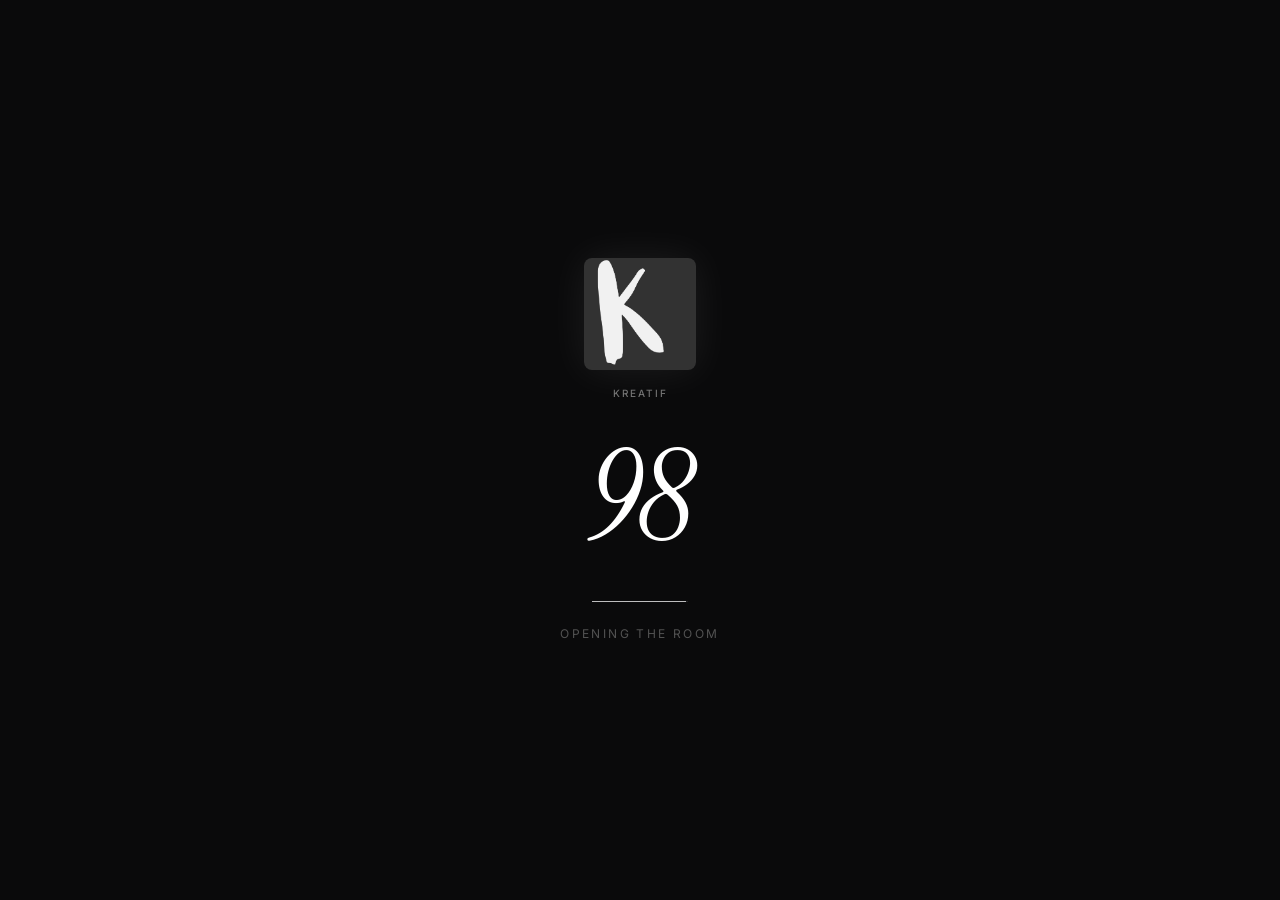
==== commit 0a080058: "chore: publish production build [skip ci]" ====
--- a/index.html
+++ b/index.html
@@ -15,8 +15,8 @@
     <link rel="preconnect" href="https://fonts.googleapis.com" />
     <link rel="preconnect" href="https://fonts.gstatic.com" crossorigin />
     <link href="https://fonts.googleapis.com/css2?family=Instrument+Serif:ital@0;1&family=Inter:opsz,wght@14..32,300..700&display=swap" rel="stylesheet" />
-    <script type="module" crossorigin src="/assets/index-CHaLrjbh.js"></script>
-    <link rel="stylesheet" crossorigin href="/assets/index-CfN_dFcb.css">
+    <script type="module" crossorigin src="/assets/index-Cyo6tBQi.js"></script>
+    <link rel="stylesheet" crossorigin href="/assets/index-CTrmB0kc.css">
   </head>
   <body>
     <div id="root"></div>
--- a/assets/index-CTrmB0kc.css
+++ b/assets/index-CTrmB0kc.css
@@ -0,0 +1 @@
+*,:before,:after{--tw-border-spacing-x: 0;--tw-border-spacing-y: 0;--tw-translate-x: 0;--tw-translate-y: 0;--tw-rotate: 0;--tw-skew-x: 0;--tw-skew-y: 0;--tw-scale-x: 1;--tw-scale-y: 1;--tw-pan-x: ;--tw-pan-y: ;--tw-pinch-zoom: ;--tw-scroll-snap-strictness: proximity;--tw-gradient-from-position: ;--tw-gradient-via-position: ;--tw-gradient-to-position: ;--tw-ordinal: ;--tw-slashed-zero: ;--tw-numeric-figure: ;--tw-numeric-spacing: ;--tw-numeric-fraction: ;--tw-ring-inset: ;--tw-ring-offset-width: 0px;--tw-ring-offset-color: #fff;--tw-ring-color: rgb(59 130 246 / .5);--tw-ring-offset-shadow: 0 0 #0000;--tw-ring-shadow: 0 0 #0000;--tw-shadow: 0 0 #0000;--tw-shadow-colored: 0 0 #0000;--tw-blur: ;--tw-brightness: ;--tw-contrast: ;--tw-grayscale: ;--tw-hue-rotate: ;--tw-invert: ;--tw-saturate: ;--tw-sepia: ;--tw-drop-shadow: ;--tw-backdrop-blur: ;--tw-backdrop-brightness: ;--tw-backdrop-contrast: ;--tw-backdrop-grayscale: ;--tw-backdrop-hue-rotate: ;--tw-backdrop-invert: ;--tw-backdrop-opacity: ;--tw-backdrop-saturate: ;--tw-backdrop-sepia: ;--tw-contain-size: ;--tw-contain-layout: ;--tw-contain-paint: ;--tw-contain-style: }::backdrop{--tw-border-spacing-x: 0;--tw-border-spacing-y: 0;--tw-translate-x: 0;--tw-translate-y: 0;--tw-rotate: 0;--tw-skew-x: 0;--tw-skew-y: 0;--tw-scale-x: 1;--tw-scale-y: 1;--tw-pan-x: ;--tw-pan-y: ;--tw-pinch-zoom: ;--tw-scroll-snap-strictness: proximity;--tw-gradient-from-position: ;--tw-gradient-via-position: ;--tw-gradient-to-position: ;--tw-ordinal: ;--tw-slashed-zero: ;--tw-numeric-figure: ;--tw-numeric-spacing: ;--tw-numeric-fraction: ;--tw-ring-inset: ;--tw-ring-offset-width: 0px;--tw-ring-offset-color: #fff;--tw-ring-color: rgb(59 130 246 / .5);--tw-ring-offset-shadow: 0 0 #0000;--tw-ring-shadow: 0 0 #0000;--tw-shadow: 0 0 #0000;--tw-shadow-colored: 0 0 #0000;--tw-blur: ;--tw-brightness: ;--tw-contrast: ;--tw-grayscale: ;--tw-hue-rotate: ;--tw-invert: ;--tw-saturate: ;--tw-sepia: ;--tw-drop-shadow: ;--tw-backdrop-blur: ;--tw-backdrop-brightness: ;--tw-backdrop-contrast: ;--tw-backdrop-grayscale: ;--tw-backdrop-hue-rotate: ;--tw-backdrop-invert: ;--tw-backdrop-opacity: ;--tw-backdrop-saturate: ;--tw-backdrop-sepia: ;--tw-contain-size: ;--tw-contain-layout: ;--tw-contain-paint: ;--tw-contain-style: }*,:before,:after{box-sizing:border-box;border-width:0;border-style:solid;border-color:#e5e7eb}:before,:after{--tw-content: ""}html,:host{line-height:1.5;-webkit-text-size-adjust:100%;-moz-tab-size:4;-o-tab-size:4;tab-size:4;font-family:ui-sans-serif,system-ui,sans-serif,"Apple Color Emoji","Segoe UI Emoji",Segoe UI Symbol,"Noto Color Emoji";font-feature-settings:normal;font-variation-settings:normal;-webkit-tap-highlight-color:transparent}body{margin:0;line-height:inherit}hr{height:0;color:inherit;border-top-width:1px}abbr:where([title]){-webkit-text-decoration:underline dotted;text-decoration:underline dotted}h1,h2,h3,h4,h5,h6{font-size:inherit;font-weight:inherit}a{color:inherit;text-decoration:inherit}b,strong{font-weight:bolder}code,kbd,samp,pre{font-family:ui-monospace,SFMono-Regular,Menlo,Monaco,Consolas,Liberation Mono,Courier New,monospace;font-feature-settings:normal;font-variation-settings:normal;font-size:1em}small{font-size:80%}sub,sup{font-size:75%;line-height:0;position:relative;vertical-align:baseline}sub{bottom:-.25em}sup{top:-.5em}table{text-indent:0;border-color:inherit;border-collapse:collapse}button,input,optgroup,select,textarea{font-family:inherit;font-feature-settings:inherit;font-variation-settings:inherit;font-size:100%;font-weight:inherit;line-height:inherit;letter-spacing:inherit;color:inherit;margin:0;padding:0}button,select{text-transform:none}button,input:where([type=button]),input:where([type=reset]),input:where([type=submit]){-webkit-appearance:button;background-color:transparent;background-image:none}:-moz-focusring{outline:auto}:-moz-ui-invalid{box-shadow:none}progress{vertical-align:baseline}::-webkit-inner-spin-button,::-webkit-outer-spin-button{height:auto}[type=search]{-webkit-appearance:textfield;outline-offset:-2px}::-webkit-search-decoration{-webkit-appearance:none}::-webkit-file-upload-button{-webkit-appearance:button;font:inherit}summary{display:list-item}blockquote,dl,dd,h1,h2,h3,h4,h5,h6,hr,figure,p,pre{margin:0}fieldset{margin:0;padding:0}legend{padding:0}ol,ul,menu{list-style:none;margin:0;padding:0}dialog{padding:0}textarea{resize:vertical}input::-moz-placeholder,textarea::-moz-placeholder{opacity:1;color:#9ca3af}input::placeholder,textarea::placeholder{opacity:1;color:#9ca3af}button,[role=button]{cursor:pointer}:disabled{cursor:default}img,svg,video,canvas,audio,iframe,embed,object{display:block;vertical-align:middle}img,video{max-width:100%;height:auto}[hidden]:where(:not([hidden=until-found])){display:none}html{scroll-behavior:smooth}body{overflow-x:hidden;background-color:var(--bg-deep);color:var(--text-primary);font-family:Inter,system-ui,-apple-system,sans-serif;font-optical-sizing:auto;font-feature-settings:"ss01" on,"cv01" on;letter-spacing:-.011em}html{-webkit-text-size-adjust:100%;-moz-text-size-adjust:100%;text-size-adjust:100%}body{-webkit-tap-highlight-color:transparent}:focus{outline:none}:focus-visible{outline:2px solid rgba(251,146,60,.85);outline-offset:2px}::-moz-selection{background:#fb923c59;color:#fff}::selection{background:#fb923c59;color:#fff}.\!container{width:100%!important}.container{width:100%}@media (min-width: 640px){.\!container{max-width:640px!important}.container{max-width:640px}}@media (min-width: 768px){.\!container{max-width:768px!important}.container{max-width:768px}}@media (min-width: 1024px){.\!container{max-width:1024px!important}.container{max-width:1024px}}@media (min-width: 1280px){.\!container{max-width:1280px!important}.container{max-width:1280px}}@media (min-width: 1536px){.\!container{max-width:1536px!important}.container{max-width:1536px}}.sr-only{position:absolute;width:1px;height:1px;padding:0;margin:-1px;overflow:hidden;clip:rect(0,0,0,0);white-space:nowrap;border-width:0}.pointer-events-none{pointer-events:none}.visible{visibility:visible}.fixed{position:fixed}.absolute{position:absolute}.relative{position:relative}.sticky{position:sticky}.inset-0{top:0;right:0;bottom:0;left:0}.inset-\[10\%\]{top:10%;right:10%;bottom:10%;left:10%}.inset-\[16\%\]{top:16%;right:16%;bottom:16%;left:16%}.inset-\[18\%\]{top:18%;right:18%;bottom:18%;left:18%}.inset-\[24\%\]{top:24%;right:24%;bottom:24%;left:24%}.inset-\[26\%\]{top:26%;right:26%;bottom:26%;left:26%}.inset-\[32\%\]{top:32%;right:32%;bottom:32%;left:32%}.inset-\[34\%\]{top:34%;right:34%;bottom:34%;left:34%}.inset-\[38\%\]{top:38%;right:38%;bottom:38%;left:38%}.inset-\[8\%\]{top:8%;right:8%;bottom:8%;left:8%}.inset-x-0{left:0;right:0}.inset-y-0{top:0;bottom:0}.-left-\[9px\]{left:-9px}.bottom-0{bottom:0}.bottom-2\.5{bottom:.625rem}.bottom-3{bottom:.75rem}.left-0{left:0}.left-1\/2{left:50%}.left-2{left:.5rem}.left-2\.5{left:.625rem}.left-3{left:.75rem}.left-4{left:1rem}.right-0{right:0}.right-2{right:.5rem}.right-2\.5{right:.625rem}.right-3{right:.75rem}.top-0{top:0}.top-1\/2{top:50%}.top-2{top:.5rem}.top-2\.5{top:.625rem}.top-3{top:.75rem}.z-0{z-index:0}.z-10{z-index:10}.z-20{z-index:20}.z-30{z-index:30}.z-40{z-index:40}.z-50{z-index:50}.z-\[100\]{z-index:100}.z-\[101\]{z-index:101}.z-\[5\]{z-index:5}.z-\[60\]{z-index:60}.mx-auto{margin-left:auto;margin-right:auto}.-mt-12{margin-top:-3rem}.-mt-16{margin-top:-4rem}.mb-1{margin-bottom:.25rem}.mb-1\.5{margin-bottom:.375rem}.mb-10{margin-bottom:2.5rem}.mb-2{margin-bottom:.5rem}.mb-2\.5{margin-bottom:.625rem}.mb-3{margin-bottom:.75rem}.mb-4{margin-bottom:1rem}.mb-6{margin-bottom:1.5rem}.mb-8{margin-bottom:2rem}.mb-\[calc\(var\(--mobile-nav-h\)\+var\(--safe-bottom\)\)\]{margin-bottom:calc(var(--mobile-nav-h) + var(--safe-bottom))}.ml-1{margin-left:.25rem}.ml-2{margin-left:.5rem}.mr-1{margin-right:.25rem}.mt-0\.5{margin-top:.125rem}.mt-1{margin-top:.25rem}.mt-1\.5{margin-top:.375rem}.mt-10{margin-top:2.5rem}.mt-12{margin-top:3rem}.mt-2{margin-top:.5rem}.mt-3{margin-top:.75rem}.mt-3\.5{margin-top:.875rem}.mt-4{margin-top:1rem}.mt-5{margin-top:1.25rem}.mt-6{margin-top:1.5rem}.mt-8{margin-top:2rem}.line-clamp-1{overflow:hidden;display:-webkit-box;-webkit-box-orient:vertical;-webkit-line-clamp:1}.line-clamp-2{overflow:hidden;display:-webkit-box;-webkit-box-orient:vertical;-webkit-line-clamp:2}.block{display:block}.inline-block{display:inline-block}.inline{display:inline}.flex{display:flex}.inline-flex{display:inline-flex}.table{display:table}.grid{display:grid}.hidden{display:none}.aspect-\[4\/5\]{aspect-ratio:4/5}.aspect-square{aspect-ratio:1 / 1}.h-0\.5{height:.125rem}.h-1{height:.25rem}.h-1\.5{height:.375rem}.h-10{height:2.5rem}.h-11{height:2.75rem}.h-12{height:3rem}.h-14{height:3.5rem}.h-16{height:4rem}.h-2{height:.5rem}.h-2\.5{height:.625rem}.h-20{height:5rem}.h-24{height:6rem}.h-28{height:7rem}.h-3{height:.75rem}.h-3\.5{height:.875rem}.h-32{height:8rem}.h-36{height:9rem}.h-4{height:1rem}.h-40{height:10rem}.h-5{height:1.25rem}.h-6{height:1.5rem}.h-7{height:1.75rem}.h-8{height:2rem}.h-9{height:2.25rem}.h-\[380px\]{height:380px}.h-\[78\%\]{height:78%}.h-\[min\(46vh\,380px\)\]{height:min(46vh,380px)}.h-full{height:100%}.h-px{height:1px}.max-h-32{max-height:8rem}.max-h-56{max-height:14rem}.max-h-\[85vh\]{max-height:85vh}.max-h-\[min\(78dvh\,calc\(100dvh-var\(--mobile-nav-h\)-var\(--safe-bottom\)-1rem\)\)\]{max-height:min(78dvh,calc(100dvh - var(--mobile-nav-h) - var(--safe-bottom) - 1rem))}.min-h-0{min-height:0px}.min-h-\[220px\]{min-height:220px}.min-h-\[44px\]{min-height:44px}.min-h-\[70vh\]{min-height:70vh}.min-h-\[min\(52vh\,420px\)\]{min-height:min(52vh,420px)}.min-h-screen{min-height:100vh}.w-1\/2{width:50%}.w-10{width:2.5rem}.w-11{width:2.75rem}.w-12{width:3rem}.w-14{width:3.5rem}.w-16{width:4rem}.w-2\.5{width:.625rem}.w-20{width:5rem}.w-24{width:6rem}.w-28{width:7rem}.w-3{width:.75rem}.w-3\.5{width:.875rem}.w-4{width:1rem}.w-5{width:1.25rem}.w-6{width:1.5rem}.w-7{width:1.75rem}.w-8{width:2rem}.w-9{width:2.25rem}.w-\[2px\]{width:2px}.w-\[78\%\]{width:78%}.w-full{width:100%}.min-w-0{min-width:0px}.min-w-\[12rem\]{min-width:12rem}.max-w-2xl{max-width:42rem}.max-w-3xl{max-width:48rem}.max-w-4xl{max-width:56rem}.max-w-5xl{max-width:64rem}.max-w-7xl{max-width:80rem}.max-w-\[14rem\]{max-width:14rem}.max-w-\[9rem\]{max-width:9rem}.max-w-lg{max-width:32rem}.max-w-md{max-width:28rem}.max-w-sm{max-width:24rem}.max-w-xl{max-width:36rem}.flex-1{flex:1 1 0%}.shrink-0{flex-shrink:0}.origin-left{transform-origin:left}.-translate-x-1\/2{--tw-translate-x: -50%;transform:translate(var(--tw-translate-x),var(--tw-translate-y)) rotate(var(--tw-rotate)) skew(var(--tw-skew-x)) skewY(var(--tw-skew-y)) scaleX(var(--tw-scale-x)) scaleY(var(--tw-scale-y))}.-translate-y-1\/2{--tw-translate-y: -50%;transform:translate(var(--tw-translate-x),var(--tw-translate-y)) rotate(var(--tw-rotate)) skew(var(--tw-skew-x)) skewY(var(--tw-skew-y)) scaleX(var(--tw-scale-x)) scaleY(var(--tw-scale-y))}.translate-x-0\.5{--tw-translate-x: .125rem;transform:translate(var(--tw-translate-x),var(--tw-translate-y)) rotate(var(--tw-rotate)) skew(var(--tw-skew-x)) skewY(var(--tw-skew-y)) scaleX(var(--tw-scale-x)) scaleY(var(--tw-scale-y))}.scale-100{--tw-scale-x: 1;--tw-scale-y: 1;transform:translate(var(--tw-translate-x),var(--tw-translate-y)) rotate(var(--tw-rotate)) skew(var(--tw-skew-x)) skewY(var(--tw-skew-y)) scaleX(var(--tw-scale-x)) scaleY(var(--tw-scale-y))}.scale-90{--tw-scale-x: .9;--tw-scale-y: .9;transform:translate(var(--tw-translate-x),var(--tw-translate-y)) rotate(var(--tw-rotate)) skew(var(--tw-skew-x)) skewY(var(--tw-skew-y)) scaleX(var(--tw-scale-x)) scaleY(var(--tw-scale-y))}.transform{transform:translate(var(--tw-translate-x),var(--tw-translate-y)) rotate(var(--tw-rotate)) skew(var(--tw-skew-x)) skewY(var(--tw-skew-y)) scaleX(var(--tw-scale-x)) scaleY(var(--tw-scale-y))}@keyframes spin{to{transform:rotate(360deg)}}.animate-spin{animation:spin 1s linear infinite}.cursor-not-allowed{cursor:not-allowed}.cursor-pointer{cursor:pointer}.cursor-zoom-in{cursor:zoom-in}.touch-pan-x{--tw-pan-x: pan-x;touch-action:var(--tw-pan-x) var(--tw-pan-y) var(--tw-pinch-zoom)}.touch-pan-y{--tw-pan-y: pan-y;touch-action:var(--tw-pan-x) var(--tw-pan-y) var(--tw-pinch-zoom)}.select-none{-webkit-user-select:none;-moz-user-select:none;user-select:none}.resize{resize:both}.list-inside{list-style-position:inside}.list-disc{list-style-type:disc}.grid-cols-1{grid-template-columns:repeat(1,minmax(0,1fr))}.grid-cols-2{grid-template-columns:repeat(2,minmax(0,1fr))}.flex-row-reverse{flex-direction:row-reverse}.flex-col{flex-direction:column}.flex-wrap{flex-wrap:wrap}.items-start{align-items:flex-start}.items-end{align-items:flex-end}.items-center{align-items:center}.items-stretch{align-items:stretch}.justify-center{justify-content:center}.justify-between{justify-content:space-between}.gap-0\.5{gap:.125rem}.gap-1{gap:.25rem}.gap-1\.5{gap:.375rem}.gap-2{gap:.5rem}.gap-2\.5{gap:.625rem}.gap-3{gap:.75rem}.gap-4{gap:1rem}.gap-5{gap:1.25rem}.gap-6{gap:1.5rem}.gap-8{gap:2rem}.gap-\[2px\]{gap:2px}.gap-x-6{-moz-column-gap:1.5rem;column-gap:1.5rem}.gap-y-2{row-gap:.5rem}.space-y-0>:not([hidden])~:not([hidden]){--tw-space-y-reverse: 0;margin-top:calc(0px * calc(1 - var(--tw-space-y-reverse)));margin-bottom:calc(0px * var(--tw-space-y-reverse))}.space-y-1>:not([hidden])~:not([hidden]){--tw-space-y-reverse: 0;margin-top:calc(.25rem * calc(1 - var(--tw-space-y-reverse)));margin-bottom:calc(.25rem * var(--tw-space-y-reverse))}.space-y-2>:not([hidden])~:not([hidden]){--tw-space-y-reverse: 0;margin-top:calc(.5rem * calc(1 - var(--tw-space-y-reverse)));margin-bottom:calc(.5rem * var(--tw-space-y-reverse))}.space-y-3>:not([hidden])~:not([hidden]){--tw-space-y-reverse: 0;margin-top:calc(.75rem * calc(1 - var(--tw-space-y-reverse)));margin-bottom:calc(.75rem * var(--tw-space-y-reverse))}.space-y-4>:not([hidden])~:not([hidden]){--tw-space-y-reverse: 0;margin-top:calc(1rem * calc(1 - var(--tw-space-y-reverse)));margin-bottom:calc(1rem * var(--tw-space-y-reverse))}.space-y-5>:not([hidden])~:not([hidden]){--tw-space-y-reverse: 0;margin-top:calc(1.25rem * calc(1 - var(--tw-space-y-reverse)));margin-bottom:calc(1.25rem * var(--tw-space-y-reverse))}.space-y-6>:not([hidden])~:not([hidden]){--tw-space-y-reverse: 0;margin-top:calc(1.5rem * calc(1 - var(--tw-space-y-reverse)));margin-bottom:calc(1.5rem * var(--tw-space-y-reverse))}.space-y-8>:not([hidden])~:not([hidden]){--tw-space-y-reverse: 0;margin-top:calc(2rem * calc(1 - var(--tw-space-y-reverse)));margin-bottom:calc(2rem * var(--tw-space-y-reverse))}.overflow-hidden{overflow:hidden}.overflow-x-auto{overflow-x:auto}.overflow-y-auto{overflow-y:auto}.overscroll-contain{overscroll-behavior:contain}.overscroll-x-contain{overscroll-behavior-x:contain}.truncate{overflow:hidden;text-overflow:ellipsis;white-space:nowrap}.rounded{border-radius:.25rem}.rounded-2xl{border-radius:1rem}.rounded-3xl{border-radius:1.5rem}.rounded-\[var\(--radius-card\)\]{border-radius:var(--radius-card)}.rounded-full{border-radius:9999px}.rounded-lg{border-radius:.5rem}.rounded-md{border-radius:.375rem}.rounded-sm{border-radius:.125rem}.rounded-xl{border-radius:.75rem}.rounded-t-2xl{border-top-left-radius:1rem;border-top-right-radius:1rem}.border{border-width:1px}.border-2{border-width:2px}.border-4{border-width:4px}.border-y{border-top-width:1px;border-bottom-width:1px}.border-b{border-bottom-width:1px}.border-b-2{border-bottom-width:2px}.border-l{border-left-width:1px}.border-r{border-right-width:1px}.border-t{border-top-width:1px}.border-dashed{border-style:dashed}.border-amber-400\/40{border-color:#fbbf2466}.border-amber-400\/50{border-color:#fbbf2480}.border-amber-500\/30{border-color:#f59e0b4d}.border-emerald-500\/30{border-color:#10b9814d}.border-green-900\/50{border-color:#14532d80}.border-neutral-700{--tw-border-opacity: 1;border-color:rgb(64 64 64 / var(--tw-border-opacity, 1))}.border-neutral-800{--tw-border-opacity: 1;border-color:rgb(38 38 38 / var(--tw-border-opacity, 1))}.border-neutral-950{--tw-border-opacity: 1;border-color:rgb(10 10 10 / var(--tw-border-opacity, 1))}.border-orange-400\/20{border-color:#fb923c33}.border-orange-400\/30{border-color:#fb923c4d}.border-orange-400\/40{border-color:#fb923c66}.border-orange-500{--tw-border-opacity: 1;border-color:rgb(249 115 22 / var(--tw-border-opacity, 1))}.border-pink-500{--tw-border-opacity: 1;border-color:rgb(236 72 153 / var(--tw-border-opacity, 1))}.border-red-500\/20{border-color:#ef444433}.border-red-500\/30{border-color:#ef44444d}.border-red-900\/50{border-color:#7f1d1d80}.border-transparent{border-color:transparent}.border-white\/10{border-color:#ffffff1a}.border-white\/15{border-color:#ffffff26}.border-white\/20{border-color:#fff3}.border-white\/5{border-color:#ffffff0d}.border-white\/\[0\.04\]{border-color:#ffffff0a}.border-white\/\[0\.05\]{border-color:#ffffff0d}.border-white\/\[0\.06\]{border-color:#ffffff0f}.border-white\/\[0\.07\]{border-color:#ffffff12}.border-white\/\[0\.08\]{border-color:#ffffff14}.border-white\/\[0\.1\]{border-color:#ffffff1a}.border-yellow-900\/50{border-color:#713f1280}.border-t-neutral-300{--tw-border-opacity: 1;border-top-color:rgb(212 212 212 / var(--tw-border-opacity, 1))}.bg-\[\#0a0a0b\]{--tw-bg-opacity: 1;background-color:rgb(10 10 11 / var(--tw-bg-opacity, 1))}.bg-\[rgba\(7\,7\,8\,0\.78\)\]{background-color:#070708c7}.bg-\[rgba\(7\,7\,8\,0\.92\)\]{background-color:#070708eb}.bg-amber-500{--tw-bg-opacity: 1;background-color:rgb(245 158 11 / var(--tw-bg-opacity, 1))}.bg-amber-500\/10{background-color:#f59e0b1a}.bg-amber-500\/15{background-color:#f59e0b26}.bg-amber-500\/20{background-color:#f59e0b33}.bg-amber-500\/30{background-color:#f59e0b4d}.bg-amber-950\/20{background-color:#451a0333}.bg-amber-950\/95{background-color:#451a03f2}.bg-black{--tw-bg-opacity: 1;background-color:rgb(0 0 0 / var(--tw-bg-opacity, 1))}.bg-black\/20{background-color:#0003}.bg-black\/30{background-color:#0000004d}.bg-black\/40{background-color:#0006}.bg-black\/50{background-color:#00000080}.bg-black\/70{background-color:#000000b3}.bg-black\/75{background-color:#000000bf}.bg-emerald-500\/10{background-color:#10b9811a}.bg-green-500\/20{background-color:#22c55e33}.bg-green-900\/30{background-color:#14532d4d}.bg-green-950\/20{background-color:#052e1633}.bg-neutral-400\/20{background-color:#a3a3a333}.bg-neutral-700{--tw-bg-opacity: 1;background-color:rgb(64 64 64 / var(--tw-bg-opacity, 1))}.bg-neutral-800{--tw-bg-opacity: 1;background-color:rgb(38 38 38 / var(--tw-bg-opacity, 1))}.bg-neutral-900{--tw-bg-opacity: 1;background-color:rgb(23 23 23 / var(--tw-bg-opacity, 1))}.bg-neutral-900\/60{background-color:#17171799}.bg-neutral-950{--tw-bg-opacity: 1;background-color:rgb(10 10 10 / var(--tw-bg-opacity, 1))}.bg-neutral-950\/95{background-color:#0a0a0af2}.bg-orange-300\/90{background-color:#fdba74e6}.bg-orange-500\/10{background-color:#f973161a}.bg-orange-500\/15{background-color:#f9731626}.bg-orange-500\/20{background-color:#f9731633}.bg-orange-500\/\[0\.06\]{background-color:#f973160f}.bg-orange-700\/20{background-color:#c2410c33}.bg-red-500\/20{background-color:#ef444433}.bg-red-600{--tw-bg-opacity: 1;background-color:rgb(220 38 38 / var(--tw-bg-opacity, 1))}.bg-red-950\/20{background-color:#450a0a33}.bg-transparent{background-color:transparent}.bg-white{--tw-bg-opacity: 1;background-color:rgb(255 255 255 / var(--tw-bg-opacity, 1))}.bg-white\/10{background-color:#ffffff1a}.bg-white\/15{background-color:#ffffff26}.bg-white\/25{background-color:#ffffff40}.bg-white\/70{background-color:#ffffffb3}.bg-white\/90{background-color:#ffffffe6}.bg-white\/95{background-color:#fffffff2}.bg-white\/\[0\.02\]{background-color:#ffffff05}.bg-white\/\[0\.03\]{background-color:#ffffff08}.bg-white\/\[0\.04\]{background-color:#ffffff0a}.bg-white\/\[0\.08\]{background-color:#ffffff14}.bg-yellow-500\/20{background-color:#eab30833}.bg-yellow-950\/20{background-color:#42200633}.bg-gradient-to-br{background-image:linear-gradient(to bottom right,var(--tw-gradient-stops))}.bg-gradient-to-l{background-image:linear-gradient(to left,var(--tw-gradient-stops))}.bg-gradient-to-r{background-image:linear-gradient(to right,var(--tw-gradient-stops))}.bg-gradient-to-t{background-image:linear-gradient(to top,var(--tw-gradient-stops))}.from-\[\#0a0a0b\]{--tw-gradient-from: #0a0a0b var(--tw-gradient-from-position);--tw-gradient-to: rgb(10 10 11 / 0) var(--tw-gradient-to-position);--tw-gradient-stops: var(--tw-gradient-from), var(--tw-gradient-to)}.from-black\/40{--tw-gradient-from: rgb(0 0 0 / .4) var(--tw-gradient-from-position);--tw-gradient-to: rgb(0 0 0 / 0) var(--tw-gradient-to-position);--tw-gradient-stops: var(--tw-gradient-from), var(--tw-gradient-to)}.from-black\/80{--tw-gradient-from: rgb(0 0 0 / .8) var(--tw-gradient-from-position);--tw-gradient-to: rgb(0 0 0 / 0) var(--tw-gradient-to-position);--tw-gradient-stops: var(--tw-gradient-from), var(--tw-gradient-to)}.from-neutral-900{--tw-gradient-from: #171717 var(--tw-gradient-from-position);--tw-gradient-to: rgb(23 23 23 / 0) var(--tw-gradient-to-position);--tw-gradient-stops: var(--tw-gradient-from), var(--tw-gradient-to)}.from-orange-500{--tw-gradient-from: #f97316 var(--tw-gradient-from-position);--tw-gradient-to: rgb(249 115 22 / 0) var(--tw-gradient-to-position);--tw-gradient-stops: var(--tw-gradient-from), var(--tw-gradient-to)}.from-orange-500\/15{--tw-gradient-from: rgb(249 115 22 / .15) var(--tw-gradient-from-position);--tw-gradient-to: rgb(249 115 22 / 0) var(--tw-gradient-to-position);--tw-gradient-stops: var(--tw-gradient-from), var(--tw-gradient-to)}.from-orange-500\/90{--tw-gradient-from: rgb(249 115 22 / .9) var(--tw-gradient-from-position);--tw-gradient-to: rgb(249 115 22 / 0) var(--tw-gradient-to-position);--tw-gradient-stops: var(--tw-gradient-from), var(--tw-gradient-to)}.from-orange-950\/90{--tw-gradient-from: rgb(67 20 7 / .9) var(--tw-gradient-from-position);--tw-gradient-to: rgb(67 20 7 / 0) var(--tw-gradient-to-position);--tw-gradient-stops: var(--tw-gradient-from), var(--tw-gradient-to)}.from-pink-500\/15{--tw-gradient-from: rgb(236 72 153 / .15) var(--tw-gradient-from-position);--tw-gradient-to: rgb(236 72 153 / 0) var(--tw-gradient-to-position);--tw-gradient-stops: var(--tw-gradient-from), var(--tw-gradient-to)}.from-pink-950\/90{--tw-gradient-from: rgb(80 7 36 / .9) var(--tw-gradient-from-position);--tw-gradient-to: rgb(80 7 36 / 0) var(--tw-gradient-to-position);--tw-gradient-stops: var(--tw-gradient-from), var(--tw-gradient-to)}.from-yellow-500{--tw-gradient-from: #eab308 var(--tw-gradient-from-position);--tw-gradient-to: rgb(234 179 8 / 0) var(--tw-gradient-to-position);--tw-gradient-stops: var(--tw-gradient-from), var(--tw-gradient-to)}.via-black\/15{--tw-gradient-to: rgb(0 0 0 / 0) var(--tw-gradient-to-position);--tw-gradient-stops: var(--tw-gradient-from), rgb(0 0 0 / .15) var(--tw-gradient-via-position), var(--tw-gradient-to)}.via-black\/20{--tw-gradient-to: rgb(0 0 0 / 0) var(--tw-gradient-to-position);--tw-gradient-stops: var(--tw-gradient-from), rgb(0 0 0 / .2) var(--tw-gradient-via-position), var(--tw-gradient-to)}.via-neutral-900{--tw-gradient-to: rgb(23 23 23 / 0) var(--tw-gradient-to-position);--tw-gradient-stops: var(--tw-gradient-from), #171717 var(--tw-gradient-via-position), var(--tw-gradient-to)}.via-transparent{--tw-gradient-to: rgb(0 0 0 / 0) var(--tw-gradient-to-position);--tw-gradient-stops: var(--tw-gradient-from), transparent var(--tw-gradient-via-position), var(--tw-gradient-to)}.to-neutral-800{--tw-gradient-to: #262626 var(--tw-gradient-to-position)}.to-neutral-950{--tw-gradient-to: #0a0a0a var(--tw-gradient-to-position)}.to-orange-500{--tw-gradient-to: #f97316 var(--tw-gradient-to-position)}.to-pink-500{--tw-gradient-to: #ec4899 var(--tw-gradient-to-position)}.to-pink-600{--tw-gradient-to: #db2777 var(--tw-gradient-to-position)}.to-pink-600\/90{--tw-gradient-to: rgb(219 39 119 / .9) var(--tw-gradient-to-position)}.to-transparent{--tw-gradient-to: transparent var(--tw-gradient-to-position)}.fill-current{fill:currentColor}.stroke-\[2\.25\]{stroke-width:2.25}.object-contain{-o-object-fit:contain;object-fit:contain}.object-cover{-o-object-fit:cover;object-fit:cover}.p-1{padding:.25rem}.p-1\.5{padding:.375rem}.p-2{padding:.5rem}.p-2\.5{padding:.625rem}.p-3{padding:.75rem}.p-4{padding:1rem}.p-5{padding:1.25rem}.p-6{padding:1.5rem}.px-1{padding-left:.25rem;padding-right:.25rem}.px-1\.5{padding-left:.375rem;padding-right:.375rem}.px-2{padding-left:.5rem;padding-right:.5rem}.px-2\.5{padding-left:.625rem;padding-right:.625rem}.px-3{padding-left:.75rem;padding-right:.75rem}.px-3\.5{padding-left:.875rem;padding-right:.875rem}.px-4{padding-left:1rem;padding-right:1rem}.px-5{padding-left:1.25rem;padding-right:1.25rem}.px-6{padding-left:1.5rem;padding-right:1.5rem}.py-0\.5{padding-top:.125rem;padding-bottom:.125rem}.py-1{padding-top:.25rem;padding-bottom:.25rem}.py-1\.5{padding-top:.375rem;padding-bottom:.375rem}.py-10{padding-top:2.5rem;padding-bottom:2.5rem}.py-12{padding-top:3rem;padding-bottom:3rem}.py-16{padding-top:4rem;padding-bottom:4rem}.py-2{padding-top:.5rem;padding-bottom:.5rem}.py-2\.5{padding-top:.625rem;padding-bottom:.625rem}.py-20{padding-top:5rem;padding-bottom:5rem}.py-3{padding-top:.75rem;padding-bottom:.75rem}.py-4{padding-top:1rem;padding-bottom:1rem}.py-6{padding-top:1.5rem;padding-bottom:1.5rem}.py-8{padding-top:2rem;padding-bottom:2rem}.pb-0{padding-bottom:0}.pb-10{padding-bottom:2.5rem}.pb-2{padding-bottom:.5rem}.pb-2\.5{padding-bottom:.625rem}.pb-24{padding-bottom:6rem}.pb-28{padding-bottom:7rem}.pb-3{padding-bottom:.75rem}.pb-4{padding-bottom:1rem}.pl-10{padding-left:2.5rem}.pl-12{padding-left:3rem}.pl-4{padding-left:1rem}.pl-6{padding-left:1.5rem}.pr-2{padding-right:.5rem}.pr-3{padding-right:.75rem}.pr-4{padding-right:1rem}.pr-8{padding-right:2rem}.pt-1{padding-top:.25rem}.pt-1\.5{padding-top:.375rem}.pt-2{padding-top:.5rem}.pt-5{padding-top:1.25rem}.pt-6{padding-top:1.5rem}.pt-8{padding-top:2rem}.text-left{text-align:left}.text-center{text-align:center}.text-right{text-align:right}.text-2xl{font-size:1.5rem;line-height:2rem}.text-3xl{font-size:1.875rem;line-height:2.25rem}.text-4xl{font-size:2.25rem;line-height:2.5rem}.text-5xl{font-size:3rem;line-height:1}.text-7xl{font-size:4.5rem;line-height:1}.text-\[10px\]{font-size:10px}.text-\[11px\]{font-size:11px}.text-\[13px\]{font-size:13px}.text-\[15px\]{font-size:15px}.text-\[2\.35rem\]{font-size:2.35rem}.text-\[9px\]{font-size:9px}.text-\[clamp\(3rem\,8vw\,6\.5rem\)\]{font-size:clamp(3rem,8vw,6.5rem)}.text-base{font-size:1rem;line-height:1.5rem}.text-lg{font-size:1.125rem;line-height:1.75rem}.text-sm{font-size:.875rem;line-height:1.25rem}.text-xl{font-size:1.25rem;line-height:1.75rem}.text-xs{font-size:.75rem;line-height:1rem}.font-bold{font-weight:700}.font-medium{font-weight:500}.font-normal{font-weight:400}.font-semibold{font-weight:600}.uppercase{text-transform:uppercase}.capitalize{text-transform:capitalize}.italic{font-style:italic}.not-italic{font-style:normal}.tabular-nums{--tw-numeric-spacing: tabular-nums;font-variant-numeric:var(--tw-ordinal) var(--tw-slashed-zero) var(--tw-numeric-figure) var(--tw-numeric-spacing) var(--tw-numeric-fraction)}.leading-\[1\.05\]{line-height:1.05}.leading-none{line-height:1}.leading-relaxed{line-height:1.625}.leading-tight{line-height:1.25}.tracking-\[-0\.02em\]{letter-spacing:-.02em}.tracking-\[0\.12em\]{letter-spacing:.12em}.tracking-\[0\.14em\]{letter-spacing:.14em}.tracking-\[0\.16em\]{letter-spacing:.16em}.tracking-\[0\.18em\]{letter-spacing:.18em}.tracking-\[0\.2em\]{letter-spacing:.2em}.tracking-tight{letter-spacing:-.025em}.tracking-wider{letter-spacing:.05em}.text-amber-100{--tw-text-opacity: 1;color:rgb(254 243 199 / var(--tw-text-opacity, 1))}.text-amber-100\/90{color:#fef3c7e6}.text-amber-200\/90{color:#fde68ae6}.text-amber-400\/20{color:#fbbf2433}.text-amber-50{--tw-text-opacity: 1;color:rgb(255 251 235 / var(--tw-text-opacity, 1))}.text-emerald-200{--tw-text-opacity: 1;color:rgb(167 243 208 / var(--tw-text-opacity, 1))}.text-emerald-400{--tw-text-opacity: 1;color:rgb(52 211 153 / var(--tw-text-opacity, 1))}.text-emerald-400\/90{color:#34d399e6}.text-green-300{--tw-text-opacity: 1;color:rgb(134 239 172 / var(--tw-text-opacity, 1))}.text-green-400{--tw-text-opacity: 1;color:rgb(74 222 128 / var(--tw-text-opacity, 1))}.text-neutral-100{--tw-text-opacity: 1;color:rgb(245 245 245 / var(--tw-text-opacity, 1))}.text-neutral-200{--tw-text-opacity: 1;color:rgb(229 229 229 / var(--tw-text-opacity, 1))}.text-neutral-300{--tw-text-opacity: 1;color:rgb(212 212 212 / var(--tw-text-opacity, 1))}.text-neutral-400{--tw-text-opacity: 1;color:rgb(163 163 163 / var(--tw-text-opacity, 1))}.text-neutral-500{--tw-text-opacity: 1;color:rgb(115 115 115 / var(--tw-text-opacity, 1))}.text-neutral-600{--tw-text-opacity: 1;color:rgb(82 82 82 / var(--tw-text-opacity, 1))}.text-neutral-700{--tw-text-opacity: 1;color:rgb(64 64 64 / var(--tw-text-opacity, 1))}.text-neutral-900{--tw-text-opacity: 1;color:rgb(23 23 23 / var(--tw-text-opacity, 1))}.text-neutral-950{--tw-text-opacity: 1;color:rgb(10 10 10 / var(--tw-text-opacity, 1))}.text-orange-100{--tw-text-opacity: 1;color:rgb(255 237 213 / var(--tw-text-opacity, 1))}.text-orange-200{--tw-text-opacity: 1;color:rgb(254 215 170 / var(--tw-text-opacity, 1))}.text-orange-300{--tw-text-opacity: 1;color:rgb(253 186 116 / var(--tw-text-opacity, 1))}.text-orange-300\/60{color:#fdba7499}.text-orange-300\/80{color:#fdba74cc}.text-orange-300\/90{color:#fdba74e6}.text-orange-400{--tw-text-opacity: 1;color:rgb(251 146 60 / var(--tw-text-opacity, 1))}.text-orange-400\/25{color:#fb923c40}.text-orange-400\/30{color:#fb923c4d}.text-orange-400\/50{color:#fb923c80}.text-orange-400\/55{color:#fb923c8c}.text-orange-400\/80{color:#fb923ccc}.text-orange-500{--tw-text-opacity: 1;color:rgb(249 115 22 / var(--tw-text-opacity, 1))}.text-pink-200{--tw-text-opacity: 1;color:rgb(251 207 232 / var(--tw-text-opacity, 1))}.text-pink-200\/90{color:#fbcfe8e6}.text-pink-300{--tw-text-opacity: 1;color:rgb(249 168 212 / var(--tw-text-opacity, 1))}.text-pink-300\/60{color:#f9a8d499}.text-pink-300\/90{color:#f9a8d4e6}.text-pink-400{--tw-text-opacity: 1;color:rgb(244 114 182 / var(--tw-text-opacity, 1))}.text-pink-400\/25{color:#f472b640}.text-pink-400\/50{color:#f472b680}.text-red-300{--tw-text-opacity: 1;color:rgb(252 165 165 / var(--tw-text-opacity, 1))}.text-red-300\/90{color:#fca5a5e6}.text-red-400{--tw-text-opacity: 1;color:rgb(248 113 113 / var(--tw-text-opacity, 1))}.text-rose-400\/20{color:#fb718533}.text-white{--tw-text-opacity: 1;color:rgb(255 255 255 / var(--tw-text-opacity, 1))}.text-white\/55{color:#ffffff8c}.text-white\/80{color:#fffc}.text-white\/85{color:#ffffffd9}.text-white\/90{color:#ffffffe6}.text-white\/95{color:#fffffff2}.text-yellow-300{--tw-text-opacity: 1;color:rgb(253 224 71 / var(--tw-text-opacity, 1))}.text-yellow-400{--tw-text-opacity: 1;color:rgb(250 204 21 / var(--tw-text-opacity, 1))}.underline-offset-2{text-underline-offset:2px}.placeholder-neutral-500::-moz-placeholder{--tw-placeholder-opacity: 1;color:rgb(115 115 115 / var(--tw-placeholder-opacity, 1))}.placeholder-neutral-500::placeholder{--tw-placeholder-opacity: 1;color:rgb(115 115 115 / var(--tw-placeholder-opacity, 1))}.accent-orange-500{accent-color:#f97316}.opacity-0{opacity:0}.opacity-100{opacity:1}.opacity-40{opacity:.4}.opacity-50{opacity:.5}.opacity-80{opacity:.8}.opacity-90{opacity:.9}.shadow-2xl{--tw-shadow: 0 25px 50px -12px rgb(0 0 0 / .25);--tw-shadow-colored: 0 25px 50px -12px var(--tw-shadow-color);box-shadow:var(--tw-ring-offset-shadow, 0 0 #0000),var(--tw-ring-shadow, 0 0 #0000),var(--tw-shadow)}.shadow-\[0_0_40px_rgba\(255\,255\,255\,0\.08\)\]{--tw-shadow: 0 0 40px rgba(255,255,255,.08);--tw-shadow-colored: 0 0 40px var(--tw-shadow-color);box-shadow:var(--tw-ring-offset-shadow, 0 0 #0000),var(--tw-ring-shadow, 0 0 #0000),var(--tw-shadow)}.shadow-\[0_12px_40px_rgba\(0\,0\,0\,0\.6\)\]{--tw-shadow: 0 12px 40px rgba(0,0,0,.6);--tw-shadow-colored: 0 12px 40px var(--tw-shadow-color);box-shadow:var(--tw-ring-offset-shadow, 0 0 #0000),var(--tw-ring-shadow, 0 0 #0000),var(--tw-shadow)}.shadow-\[0_16px_40px_rgba\(0\,0\,0\,0\.4\)\]{--tw-shadow: 0 16px 40px rgba(0,0,0,.4);--tw-shadow-colored: 0 16px 40px var(--tw-shadow-color);box-shadow:var(--tw-ring-offset-shadow, 0 0 #0000),var(--tw-ring-shadow, 0 0 #0000),var(--tw-shadow)}.shadow-\[0_4px_16px_rgba\(0\,0\,0\,0\.4\)\]{--tw-shadow: 0 4px 16px rgba(0,0,0,.4);--tw-shadow-colored: 0 4px 16px var(--tw-shadow-color);box-shadow:var(--tw-ring-offset-shadow, 0 0 #0000),var(--tw-ring-shadow, 0 0 #0000),var(--tw-shadow)}.shadow-\[0_4px_16px_rgba\(249\,115\,22\,0\.25\)\]{--tw-shadow: 0 4px 16px rgba(249,115,22,.25);--tw-shadow-colored: 0 4px 16px var(--tw-shadow-color);box-shadow:var(--tw-ring-offset-shadow, 0 0 #0000),var(--tw-ring-shadow, 0 0 #0000),var(--tw-shadow)}.shadow-inner{--tw-shadow: inset 0 2px 4px 0 rgb(0 0 0 / .05);--tw-shadow-colored: inset 0 2px 4px 0 var(--tw-shadow-color);box-shadow:var(--tw-ring-offset-shadow, 0 0 #0000),var(--tw-ring-shadow, 0 0 #0000),var(--tw-shadow)}.shadow-lg{--tw-shadow: 0 10px 15px -3px rgb(0 0 0 / .1), 0 4px 6px -4px rgb(0 0 0 / .1);--tw-shadow-colored: 0 10px 15px -3px var(--tw-shadow-color), 0 4px 6px -4px var(--tw-shadow-color);box-shadow:var(--tw-ring-offset-shadow, 0 0 #0000),var(--tw-ring-shadow, 0 0 #0000),var(--tw-shadow)}.shadow-black\/40{--tw-shadow-color: rgb(0 0 0 / .4);--tw-shadow: var(--tw-shadow-colored)}.outline-none{outline:2px solid transparent;outline-offset:2px}.ring{--tw-ring-offset-shadow: var(--tw-ring-inset) 0 0 0 var(--tw-ring-offset-width) var(--tw-ring-offset-color);--tw-ring-shadow: var(--tw-ring-inset) 0 0 0 calc(3px + var(--tw-ring-offset-width)) var(--tw-ring-color);box-shadow:var(--tw-ring-offset-shadow),var(--tw-ring-shadow),var(--tw-shadow, 0 0 #0000)}.ring-1{--tw-ring-offset-shadow: var(--tw-ring-inset) 0 0 0 var(--tw-ring-offset-width) var(--tw-ring-offset-color);--tw-ring-shadow: var(--tw-ring-inset) 0 0 0 calc(1px + var(--tw-ring-offset-width)) var(--tw-ring-color);box-shadow:var(--tw-ring-offset-shadow),var(--tw-ring-shadow),var(--tw-shadow, 0 0 #0000)}.ring-2{--tw-ring-offset-shadow: var(--tw-ring-inset) 0 0 0 var(--tw-ring-offset-width) var(--tw-ring-offset-color);--tw-ring-shadow: var(--tw-ring-inset) 0 0 0 calc(2px + var(--tw-ring-offset-width)) var(--tw-ring-color);box-shadow:var(--tw-ring-offset-shadow),var(--tw-ring-shadow),var(--tw-shadow, 0 0 #0000)}.ring-transparent{--tw-ring-color: transparent}.ring-white\/10{--tw-ring-color: rgb(255 255 255 / .1)}.ring-white\/20{--tw-ring-color: rgb(255 255 255 / .2)}.ring-white\/25{--tw-ring-color: rgb(255 255 255 / .25)}.filter{filter:var(--tw-blur) var(--tw-brightness) var(--tw-contrast) var(--tw-grayscale) var(--tw-hue-rotate) var(--tw-invert) var(--tw-saturate) var(--tw-sepia) var(--tw-drop-shadow)}.backdrop-blur{--tw-backdrop-blur: blur(8px);-webkit-backdrop-filter:var(--tw-backdrop-blur) var(--tw-backdrop-brightness) var(--tw-backdrop-contrast) var(--tw-backdrop-grayscale) var(--tw-backdrop-hue-rotate) var(--tw-backdrop-invert) var(--tw-backdrop-opacity) var(--tw-backdrop-saturate) var(--tw-backdrop-sepia);backdrop-filter:var(--tw-backdrop-blur) var(--tw-backdrop-brightness) var(--tw-backdrop-contrast) var(--tw-backdrop-grayscale) var(--tw-backdrop-hue-rotate) var(--tw-backdrop-invert) var(--tw-backdrop-opacity) var(--tw-backdrop-saturate) var(--tw-backdrop-sepia)}.backdrop-blur-2xl{--tw-backdrop-blur: blur(40px);-webkit-backdrop-filter:var(--tw-backdrop-blur) var(--tw-backdrop-brightness) var(--tw-backdrop-contrast) var(--tw-backdrop-grayscale) var(--tw-backdrop-hue-rotate) var(--tw-backdrop-invert) var(--tw-backdrop-opacity) var(--tw-backdrop-saturate) var(--tw-backdrop-sepia);backdrop-filter:var(--tw-backdrop-blur) var(--tw-backdrop-brightness) var(--tw-backdrop-contrast) var(--tw-backdrop-grayscale) var(--tw-backdrop-hue-rotate) var(--tw-backdrop-invert) var(--tw-backdrop-opacity) var(--tw-backdrop-saturate) var(--tw-backdrop-sepia)}.backdrop-blur-md{--tw-backdrop-blur: blur(12px);-webkit-backdrop-filter:var(--tw-backdrop-blur) var(--tw-backdrop-brightness) var(--tw-backdrop-contrast) var(--tw-backdrop-grayscale) var(--tw-backdrop-hue-rotate) var(--tw-backdrop-invert) var(--tw-backdrop-opacity) var(--tw-backdrop-saturate) var(--tw-backdrop-sepia);backdrop-filter:var(--tw-backdrop-blur) var(--tw-backdrop-brightness) var(--tw-backdrop-contrast) var(--tw-backdrop-grayscale) var(--tw-backdrop-hue-rotate) var(--tw-backdrop-invert) var(--tw-backdrop-opacity) var(--tw-backdrop-saturate) var(--tw-backdrop-sepia)}.backdrop-blur-sm{--tw-backdrop-blur: blur(4px);-webkit-backdrop-filter:var(--tw-backdrop-blur) var(--tw-backdrop-brightness) var(--tw-backdrop-contrast) var(--tw-backdrop-grayscale) var(--tw-backdrop-hue-rotate) var(--tw-backdrop-invert) var(--tw-backdrop-opacity) var(--tw-backdrop-saturate) var(--tw-backdrop-sepia);backdrop-filter:var(--tw-backdrop-blur) var(--tw-backdrop-brightness) var(--tw-backdrop-contrast) var(--tw-backdrop-grayscale) var(--tw-backdrop-hue-rotate) var(--tw-backdrop-invert) var(--tw-backdrop-opacity) var(--tw-backdrop-saturate) var(--tw-backdrop-sepia)}.transition{transition-property:color,background-color,border-color,text-decoration-color,fill,stroke,opacity,box-shadow,transform,filter,-webkit-backdrop-filter;transition-property:color,background-color,border-color,text-decoration-color,fill,stroke,opacity,box-shadow,transform,filter,backdrop-filter;transition-property:color,background-color,border-color,text-decoration-color,fill,stroke,opacity,box-shadow,transform,filter,backdrop-filter,-webkit-backdrop-filter;transition-timing-function:cubic-bezier(.4,0,.2,1);transition-duration:.15s}.transition-\[transform\,box-shadow\,border-color\,background\]{transition-property:transform,box-shadow,border-color,background;transition-timing-function:cubic-bezier(.4,0,.2,1);transition-duration:.15s}.transition-\[width\]{transition-property:width;transition-timing-function:cubic-bezier(.4,0,.2,1);transition-duration:.15s}.transition-all{transition-property:all;transition-timing-function:cubic-bezier(.4,0,.2,1);transition-duration:.15s}.transition-colors{transition-property:color,background-color,border-color,text-decoration-color,fill,stroke;transition-timing-function:cubic-bezier(.4,0,.2,1);transition-duration:.15s}.transition-opacity{transition-property:opacity;transition-timing-function:cubic-bezier(.4,0,.2,1);transition-duration:.15s}.transition-transform{transition-property:transform;transition-timing-function:cubic-bezier(.4,0,.2,1);transition-duration:.15s}.duration-100{transition-duration:.1s}.duration-300{transition-duration:.3s}.duration-500{transition-duration:.5s}.duration-700{transition-duration:.7s}.duration-75{transition-duration:75ms}.ease-\[cubic-bezier\(0\.22\,1\,0\.36\,1\)\]{transition-timing-function:cubic-bezier(.22,1,.36,1)}.ease-linear{transition-timing-function:linear}.ease-out{transition-timing-function:cubic-bezier(0,0,.2,1)}.will-change-transform{will-change:transform}.hero-title{font-family:"Instrument Serif",Georgia,Times New Roman,serif;font-weight:400;font-style:italic;letter-spacing:-.02em;line-height:1.12}.font-musicnet{font-family:Musicnet,"Instrument Serif",Georgia,serif;font-weight:400;letter-spacing:.02em}.font-arthure{font-family:Arthure,"Instrument Serif",Georgia,serif;font-weight:400;letter-spacing:.01em}.label-caps{font-family:Inter,system-ui,sans-serif;font-size:.625rem;font-weight:500;letter-spacing:.2em;text-transform:uppercase}.btn-primary{display:inline-flex;align-items:center;gap:.5rem;border-radius:var(--radius-control);background:#fff;color:#171717;padding:.5rem 1.15rem;font-size:.8125rem;font-weight:550;letter-spacing:-.01em;box-shadow:0 1px #ffffffd9 inset,0 6px 20px #00000040;transition:transform .25s var(--ease-out-expo),box-shadow .25s ease,background .2s ease}.btn-primary:hover{background:#f4f4f5;transform:translateY(-1px);box-shadow:0 1px #ffffffe6 inset,0 10px 28px #0000004d}.btn-ghost{display:inline-flex;align-items:center;gap:.5rem;border-radius:var(--radius-control);border:1px solid var(--border-subtle);background:transparent;color:var(--text-secondary);padding:.5rem 1.15rem;font-size:.8125rem;font-weight:500;transition:border-color .2s ease,color .2s ease,background .2s ease}.btn-ghost:hover{border-color:var(--border-strong);color:var(--text-primary);background:var(--surface)}.glass-card{border:1px solid var(--border-subtle);background:linear-gradient(165deg,#ffffff0d,#ffffff05);backdrop-filter:blur(20px);-webkit-backdrop-filter:blur(20px);box-shadow:var(--shadow-card)}.film-grain{pointer-events:none;position:fixed;top:0;right:0;bottom:0;left:0;z-index:50;opacity:.045;mix-blend-mode:overlay;background-image:url("data:image/svg+xml,%3Csvg viewBox='0 0 256 256' xmlns='http://www.w3.org/2000/svg'%3E%3Cfilter id='n'%3E%3CfeTurbulence type='fractalNoise' baseFrequency='0.85' numOctaves='4' stitchTiles='stitch'/%3E%3C/filter%3E%3Crect width='100%25' height='100%25' filter='url(%23n)'/%3E%3C/svg%3E")}.page-transition{transition:opacity var(--page-transition) ease,transform var(--page-transition) var(--ease-out-expo)}.page-transition--in{opacity:1;transform:translateY(0)}.page-transition--out{opacity:0;transform:translateY(10px)}[data-fade-up]{opacity:0;transform:translateY(20px);transition:opacity .7s ease,transform .7s var(--ease-out-expo)}[data-fade-up].is-visible{opacity:1;transform:translateY(0)}[data-fade-up][data-delay="1"]{transition-delay:.08s}[data-fade-up][data-delay="2"]{transition-delay:.16s}[data-fade-up][data-delay="3"]{transition-delay:.24s}.intro-loader{transition:opacity .65s var(--ease-out-expo),transform .65s var(--ease-out-expo)}.intro-loader--out{opacity:0;transform:scale(1.03);pointer-events:none}@keyframes wave-bar{0%,to{height:18%}50%{height:100%}}.wave-bar{height:22%;min-height:4px;max-height:100%;transition:height .2s ease}.wave-bar--on{animation:wave-bar .7s ease-in-out infinite}.h-rail{scroll-snap-type:x mandatory;scroll-behavior:smooth;-webkit-overflow-scrolling:touch;scrollbar-width:none;cursor:grab}.h-rail::-webkit-scrollbar{display:none}.h-rail.is-dragging{cursor:grabbing;scroll-behavior:auto;scroll-snap-type:none}.h-rail>.rail-card{scroll-snap-align:start;flex:0 0 min(72vw,220px)}@media (min-width: 640px){.h-rail>.rail-card{flex-basis:200px}}@media (min-width: 1024px){.h-rail>.rail-card{flex-basis:220px}}.rail-shell{margin-left:-1rem;margin-right:-1rem;padding-left:0;padding-right:0}@media (min-width: 640px){.rail-shell{margin-left:-1.5rem;margin-right:-1.5rem}}@keyframes cd-spin{0%{transform:rotate(0)}to{transform:rotate(360deg)}}.cd-disc{transition:box-shadow .4s ease}.cd-disc--spinning{animation:cd-spin 4s linear infinite}@media (prefers-reduced-motion: reduce){.cd-disc--spinning{animation:none}}.glass-card{-webkit-backdrop-filter:blur(16px);backdrop-filter:blur(16px)}@keyframes vinyl-spin{0%{transform:rotate(0)}to{transform:rotate(360deg)}}.vinyl-stage .vinyl-disc{transform:translate(0) scale(.92);opacity:.85;transition:transform .5s cubic-bezier(.22,1,.36,1),opacity .4s ease}.group:hover .vinyl-stage .vinyl-disc{transform:translate(22%) scale(1);opacity:1}.vinyl-stage .vinyl-disc-inner{animation:vinyl-spin 8s linear infinite;animation-play-state:paused}.group:hover .vinyl-stage .vinyl-disc-inner{animation-play-state:running}@media (prefers-reduced-motion: reduce){.vinyl-stage .vinyl-disc-inner{animation:none}.group:hover .vinyl-stage .vinyl-disc{transform:translate(12%) scale(1)}}.content-masonry{display:grid;grid-template-columns:repeat(2,minmax(0,1fr));gap:.875rem}@media (min-width: 640px){.content-masonry{grid-template-columns:repeat(3,minmax(0,1fr));gap:1rem}}@media (min-width: 1024px){.content-masonry{grid-template-columns:repeat(4,minmax(0,1fr));gap:1.125rem}}@media (min-width: 1280px){.content-masonry{grid-template-columns:repeat(5,minmax(0,1fr))}}.reveal.is-visible{opacity:1;transform:translateY(0)}@keyframes orb-drift-1{0%,to{transform:translate(0) scale(1)}33%{transform:translate(30px,-20px) scale(1.1)}66%{transform:translate(-20px,15px) scale(.95)}}@keyframes orb-drift-2{0%,to{transform:translate(0) scale(1)}33%{transform:translate(-25px,20px) scale(1.05)}66%{transform:translate(20px,-25px) scale(.9)}}@keyframes mesh-shift{0%,to{transform:translate(0) rotate(0)}25%{transform:translate(3%,-2%) rotate(2deg)}50%{transform:translate(-2%,3%) rotate(-1deg)}75%{transform:translate(2%,2%) rotate(1deg)}}@keyframes char-reveal{0%{opacity:0;transform:translateY(80%) rotateX(-90deg) scale(.8);filter:blur(8px)}60%{filter:blur(0px)}to{opacity:1;transform:translateY(0) rotateX(0) scale(1);filter:blur(0px)}}@keyframes glow-sweep{0%{background-position:-200% center}to{background-position:200% center}}@keyframes gradient-shift{0%,to{background-position:0% 50%}50%{background-position:100% 50%}}@keyframes fade-up{0%{opacity:0;transform:translateY(24px)}to{opacity:1;transform:translateY(0)}}.fade-up{opacity:0;animation:fade-up .8s cubic-bezier(.22,1,.36,1) forwards}@keyframes marquee{0%{transform:translate(0)}to{transform:translate(-50%)}}@keyframes scale-in{0%{opacity:0;transform:scale(.95)}to{opacity:1;transform:scale(1)}}@keyframes float-particle{0%,to{transform:translate(0) rotate(0)}25%{transform:translate(15px,-25px) rotate(10deg)}50%{transform:translate(-10px,-15px) rotate(-5deg)}75%{transform:translate(20px,10px) rotate(8deg)}}.float-particle{animation:float-particle var(--float-duration, 8s) ease-in-out infinite}@keyframes draw-underline{0%{transform:scaleX(0)}to{transform:scaleX(1)}}@keyframes pulse-ring{0%{box-shadow:0 0 #fb923c66}70%{box-shadow:0 0 0 12px #fb923c00}to{box-shadow:0 0 #fb923c00}}@keyframes shimmer-bar{0%{transform:translate(-100%)}to{transform:translate(100%)}}@keyframes spin-slow{0%{transform:rotate(0)}to{transform:rotate(360deg)}}@keyframes blob-morph{0%,to{border-radius:42% 58% 70% 30%/45% 45% 55% 55%}33%{border-radius:60% 40% 30% 70%/60% 35% 65% 40%}66%{border-radius:35% 65% 55% 45%/40% 60%}}@keyframes mask-reveal{0%{clip-path:inset(0 100% 0 0)}to{clip-path:inset(0 0 0 0)}}.\[transform-style\:preserve-3d\]{transform-style:preserve-3d}:root{--ease-out-expo: cubic-bezier(.16, 1, .3, 1);--ease-spring: cubic-bezier(.34, 1.56, .64, 1);--page-transition: .35s;--bg-deep: #070708;--bg-elevated: #0c0c0e;--surface: rgba(255, 255, 255, .035);--surface-hover: rgba(255, 255, 255, .06);--border-subtle: rgba(255, 255, 255, .07);--border-strong: rgba(255, 255, 255, .14);--text-primary: #f4f4f5;--text-secondary: #a1a1aa;--text-muted: #71717a;--accent: #fb923c;--accent-soft: rgba(251, 146, 60, .14);--radius-card: 1rem;--radius-control: 9999px;--shadow-card: 0 4px 24px rgba(0, 0, 0, .4), 0 0 0 1px rgba(255, 255, 255, .04);--shadow-card-hover: 0 12px 40px rgba(0, 0, 0, .5), 0 0 0 1px rgba(255, 255, 255, .08)}@font-face{font-family:Musicnet;src:url(/fonts/Musicnet.ttf) format("truetype");font-weight:400;font-style:normal;font-display:swap}@font-face{font-family:Arthure;src:url(/fonts/Arthure.otf) format("opentype"),url(/fonts/Arthure.ttf) format("truetype");font-weight:400;font-style:normal;font-display:swap}.rail-card{transform-origin:center center;transition:transform .15s ease-out,opacity .15s ease-out;will-change:transform,opacity}.chapter-rail{scrollbar-width:none;-webkit-overflow-scrolling:touch;cursor:grab}.chapter-rail::-webkit-scrollbar{display:none}.chapter-rail.is-dragging{cursor:grabbing;scroll-snap-type:none}.chapter-panel{min-width:100vw}.intro-gavel-wrap{position:relative;display:flex;align-items:center;justify-content:center;height:4.5rem;width:4.5rem}.intro-gavel{transform-origin:70% 80%;animation:gavel-tap .9s ease-in-out infinite}.intro-gavel-strike{position:absolute;bottom:.15rem;left:50%;width:1.75rem;height:2px;margin-left:-.9rem;border-radius:999px;background:#fb923c59;transform:scaleX(.4);opacity:0;animation:gavel-block .9s ease-in-out infinite}@keyframes gavel-tap{0%,to{transform:rotate(-18deg)}35%{transform:rotate(12deg)}45%{transform:rotate(8deg)}60%{transform:rotate(-14deg)}}@keyframes gavel-block{0%,30%{opacity:0;transform:scaleX(.3)}38%{opacity:.9;transform:scaleX(1)}55%,to{opacity:0;transform:scaleX(.5)}}:root{--mobile-nav-h: 3.75rem;--mini-player-h: 4.25rem;--safe-top: env(safe-area-inset-top, 0px);--safe-right: env(safe-area-inset-right, 0px);--safe-bottom: env(safe-area-inset-bottom, 0px);--safe-left: env(safe-area-inset-left, 0px)}html{background-color:#0a0a0b}body{padding-left:var(--safe-left);padding-right:var(--safe-right)}.safe-pad-top{padding-top:max(.75rem,var(--safe-top))}.safe-pad-bottom{padding-bottom:max(.75rem,var(--safe-bottom))}.safe-pad-x{padding-left:max(1rem,var(--safe-left));padding-right:max(1rem,var(--safe-right))}.safe-pad-all{padding-top:max(.75rem,var(--safe-top));padding-right:max(1rem,var(--safe-right));padding-bottom:max(.75rem,var(--safe-bottom));padding-left:max(1rem,var(--safe-left))}.app-navbar{padding-top:var(--safe-top)}.app-main{padding-bottom:calc(var(--mobile-nav-h) + var(--safe-bottom) + .75rem)}@media (min-width: 768px){.app-main{padding-bottom:0}}.mini-player{bottom:calc(var(--mobile-nav-h) + var(--safe-bottom));padding-left:var(--safe-left);padding-right:var(--safe-right)}@media (min-width: 768px){.mini-player{bottom:0}}body:has(.mini-player) .app-main{padding-bottom:calc(var(--mobile-nav-h) + var(--mini-player-h) + var(--safe-bottom) + .75rem)}@media (min-width: 768px){body:has(.mini-player) .app-main{padding-bottom:calc(var(--mini-player-h) + .5rem)}}.mobile-bottom-nav{padding-left:var(--safe-left);padding-right:var(--safe-right)}.safe-overlay{padding-top:var(--safe-top);padding-right:var(--safe-right);padding-bottom:var(--safe-bottom);padding-left:var(--safe-left)}@media (max-width: 767px){.navbar-desktop-links{display:none}}@media (max-width: 767px){.film-grain{opacity:.35}}@keyframes gallery-fade-in{0%{opacity:0}to{opacity:1}}.gallery-fade{animation:gallery-fade-in .35s ease-out both}.art-foyer{overscroll-behavior:none;touch-action:pan-y;-webkit-user-select:none;-moz-user-select:none;user-select:none}.art-foyer img{-webkit-touch-callout:none;pointer-events:none}html,body{overscroll-behavior-y:none}@media (prefers-reduced-motion: reduce){html{scroll-behavior:auto}*,*:before,*:after{animation-duration:.01ms!important;animation-iteration-count:1!important;transition-duration:.01ms!important}.gallery-fade{animation:none!important}}@media (max-width: 767px){.mobile-bottom-nav a{min-height:2.75rem;justify-content:center}.mini-player button{min-width:2.5rem;min-height:2.5rem}}.h-rail{-webkit-overflow-scrolling:touch;scroll-snap-type:x proximity;overscroll-behavior-x:contain}.placeholder\:text-neutral-600::-moz-placeholder{--tw-text-opacity: 1;color:rgb(82 82 82 / var(--tw-text-opacity, 1))}.placeholder\:text-neutral-600::placeholder{--tw-text-opacity: 1;color:rgb(82 82 82 / var(--tw-text-opacity, 1))}.last\:pb-0:last-child{padding-bottom:0}.focus-within\:border-white\/25:focus-within{border-color:#ffffff40}.hover\:scale-105:hover{--tw-scale-x: 1.05;--tw-scale-y: 1.05;transform:translate(var(--tw-translate-x),var(--tw-translate-y)) rotate(var(--tw-rotate)) skew(var(--tw-skew-x)) skewY(var(--tw-skew-y)) scaleX(var(--tw-scale-x)) scaleY(var(--tw-scale-y))}.hover\:border-amber-400\/40:hover{border-color:#fbbf2466}.hover\:border-neutral-600:hover{--tw-border-opacity: 1;border-color:rgb(82 82 82 / var(--tw-border-opacity, 1))}.hover\:border-neutral-700:hover{--tw-border-opacity: 1;border-color:rgb(64 64 64 / var(--tw-border-opacity, 1))}.hover\:border-orange-400\/40:hover{border-color:#fb923c66}.hover\:border-white\/20:hover{border-color:#fff3}.hover\:border-white\/30:hover{border-color:#ffffff4d}.hover\:border-white\/\[0\.12\]:hover{border-color:#ffffff1f}.hover\:bg-amber-500\/20:hover{background-color:#f59e0b33}.hover\:bg-black\/60:hover{background-color:#0009}.hover\:bg-green-900\/30:hover{background-color:#14532d4d}.hover\:bg-neutral-200:hover{--tw-bg-opacity: 1;background-color:rgb(229 229 229 / var(--tw-bg-opacity, 1))}.hover\:bg-neutral-600:hover{--tw-bg-opacity: 1;background-color:rgb(82 82 82 / var(--tw-bg-opacity, 1))}.hover\:bg-neutral-800:hover{--tw-bg-opacity: 1;background-color:rgb(38 38 38 / var(--tw-bg-opacity, 1))}.hover\:bg-neutral-900:hover{--tw-bg-opacity: 1;background-color:rgb(23 23 23 / var(--tw-bg-opacity, 1))}.hover\:bg-neutral-900\/80:hover{background-color:#171717cc}.hover\:bg-orange-500\/10:hover{background-color:#f973161a}.hover\:bg-orange-500\/20:hover{background-color:#f9731633}.hover\:bg-orange-500\/\[0\.04\]:hover{background-color:#f973160a}.hover\:bg-pink-500\/\[0\.04\]:hover{background-color:#ec48990a}.hover\:bg-red-500:hover{--tw-bg-opacity: 1;background-color:rgb(239 68 68 / var(--tw-bg-opacity, 1))}.hover\:bg-red-500\/10:hover{background-color:#ef44441a}.hover\:bg-red-900\/30:hover{background-color:#7f1d1d4d}.hover\:bg-white:hover{--tw-bg-opacity: 1;background-color:rgb(255 255 255 / var(--tw-bg-opacity, 1))}.hover\:bg-white\/10:hover{background-color:#ffffff1a}.hover\:bg-white\/25:hover{background-color:#ffffff40}.hover\:bg-white\/5:hover{background-color:#ffffff0d}.hover\:bg-white\/\[0\.04\]:hover{background-color:#ffffff0a}.hover\:bg-white\/\[0\.05\]:hover{background-color:#ffffff0d}.hover\:bg-yellow-900\/30:hover{background-color:#713f124d}.hover\:text-neutral-200:hover{--tw-text-opacity: 1;color:rgb(229 229 229 / var(--tw-text-opacity, 1))}.hover\:text-neutral-300:hover{--tw-text-opacity: 1;color:rgb(212 212 212 / var(--tw-text-opacity, 1))}.hover\:text-orange-100:hover{--tw-text-opacity: 1;color:rgb(255 237 213 / var(--tw-text-opacity, 1))}.hover\:text-orange-200:hover{--tw-text-opacity: 1;color:rgb(254 215 170 / var(--tw-text-opacity, 1))}.hover\:text-orange-300:hover{--tw-text-opacity: 1;color:rgb(253 186 116 / var(--tw-text-opacity, 1))}.hover\:text-red-400:hover{--tw-text-opacity: 1;color:rgb(248 113 113 / var(--tw-text-opacity, 1))}.hover\:text-white:hover{--tw-text-opacity: 1;color:rgb(255 255 255 / var(--tw-text-opacity, 1))}.hover\:underline:hover{text-decoration-line:underline}.hover\:opacity-100:hover{opacity:1}.hover\:opacity-90:hover{opacity:.9}.hover\:shadow-\[var\(--shadow-card-hover\)\]:hover{--tw-shadow-color: var(--shadow-card-hover);--tw-shadow: var(--tw-shadow-colored)}.hover\:ring-neutral-600:hover{--tw-ring-opacity: 1;--tw-ring-color: rgb(82 82 82 / var(--tw-ring-opacity, 1))}.focus\:border-neutral-600:focus{--tw-border-opacity: 1;border-color:rgb(82 82 82 / var(--tw-border-opacity, 1))}.focus\:border-white\/25:focus{border-color:#ffffff40}.focus\:outline-none:focus{outline:2px solid transparent;outline-offset:2px}.focus\:ring-2:focus{--tw-ring-offset-shadow: var(--tw-ring-inset) 0 0 0 var(--tw-ring-offset-width) var(--tw-ring-offset-color);--tw-ring-shadow: var(--tw-ring-inset) 0 0 0 calc(2px + var(--tw-ring-offset-width)) var(--tw-ring-color);box-shadow:var(--tw-ring-offset-shadow),var(--tw-ring-shadow),var(--tw-shadow, 0 0 #0000)}.focus\:ring-white\/30:focus{--tw-ring-color: rgb(255 255 255 / .3)}.active\:scale-95:active{--tw-scale-x: .95;--tw-scale-y: .95;transform:translate(var(--tw-translate-x),var(--tw-translate-y)) rotate(var(--tw-rotate)) skew(var(--tw-skew-x)) skewY(var(--tw-skew-y)) scaleX(var(--tw-scale-x)) scaleY(var(--tw-scale-y))}.active\:bg-white\/5:active{background-color:#ffffff0d}.disabled\:opacity-30:disabled{opacity:.3}.disabled\:opacity-40:disabled{opacity:.4}.disabled\:opacity-50:disabled{opacity:.5}.group:hover .group-hover\:-translate-x-\[18\%\]{--tw-translate-x: -18%;transform:translate(var(--tw-translate-x),var(--tw-translate-y)) rotate(var(--tw-rotate)) skew(var(--tw-skew-x)) skewY(var(--tw-skew-y)) scaleX(var(--tw-scale-x)) scaleY(var(--tw-scale-y))}.group:hover .group-hover\:rotate-\[-4deg\]{--tw-rotate: -4deg;transform:translate(var(--tw-translate-x),var(--tw-translate-y)) rotate(var(--tw-rotate)) skew(var(--tw-skew-x)) skewY(var(--tw-skew-y)) scaleX(var(--tw-scale-x)) scaleY(var(--tw-scale-y))}.group:hover .group-hover\:scale-100{--tw-scale-x: 1;--tw-scale-y: 1;transform:translate(var(--tw-translate-x),var(--tw-translate-y)) rotate(var(--tw-rotate)) skew(var(--tw-skew-x)) skewY(var(--tw-skew-y)) scaleX(var(--tw-scale-x)) scaleY(var(--tw-scale-y))}.group:hover .group-hover\:scale-105{--tw-scale-x: 1.05;--tw-scale-y: 1.05;transform:translate(var(--tw-translate-x),var(--tw-translate-y)) rotate(var(--tw-rotate)) skew(var(--tw-skew-x)) skewY(var(--tw-skew-y)) scaleX(var(--tw-scale-x)) scaleY(var(--tw-scale-y))}.group:hover .group-hover\:scale-\[1\.02\]{--tw-scale-x: 1.02;--tw-scale-y: 1.02;transform:translate(var(--tw-translate-x),var(--tw-translate-y)) rotate(var(--tw-rotate)) skew(var(--tw-skew-x)) skewY(var(--tw-skew-y)) scaleX(var(--tw-scale-x)) scaleY(var(--tw-scale-y))}.group:hover .group-hover\:scale-\[1\.03\]{--tw-scale-x: 1.03;--tw-scale-y: 1.03;transform:translate(var(--tw-translate-x),var(--tw-translate-y)) rotate(var(--tw-rotate)) skew(var(--tw-skew-x)) skewY(var(--tw-skew-y)) scaleX(var(--tw-scale-x)) scaleY(var(--tw-scale-y))}.group:hover .group-hover\:scale-\[1\.04\]{--tw-scale-x: 1.04;--tw-scale-y: 1.04;transform:translate(var(--tw-translate-x),var(--tw-translate-y)) rotate(var(--tw-rotate)) skew(var(--tw-skew-x)) skewY(var(--tw-skew-y)) scaleX(var(--tw-scale-x)) scaleY(var(--tw-scale-y))}.group:hover .group-hover\:text-neutral-400{--tw-text-opacity: 1;color:rgb(163 163 163 / var(--tw-text-opacity, 1))}.group:hover .group-hover\:text-orange-200{--tw-text-opacity: 1;color:rgb(254 215 170 / var(--tw-text-opacity, 1))}.group:hover .group-hover\:text-orange-400{--tw-text-opacity: 1;color:rgb(251 146 60 / var(--tw-text-opacity, 1))}.group:hover .group-hover\:text-orange-400\/80{color:#fb923ccc}.group:hover .group-hover\:text-pink-200{--tw-text-opacity: 1;color:rgb(251 207 232 / var(--tw-text-opacity, 1))}.group:hover .group-hover\:text-pink-400\/80{color:#f472b6cc}.group:hover .group-hover\:opacity-100{opacity:1}@media (min-width: 640px){.sm\:static{position:static}.sm\:mb-0{margin-bottom:0}.sm\:block{display:block}.sm\:flex{display:flex}.sm\:hidden{display:none}.sm\:h-28{height:7rem}.sm\:h-40{height:10rem}.sm\:max-h-\[min\(85dvh\,32rem\)\]{max-height:min(85dvh,32rem)}.sm\:w-12{width:3rem}.sm\:w-28{width:7rem}.sm\:w-5{width:1.25rem}.sm\:grid-cols-2{grid-template-columns:repeat(2,minmax(0,1fr))}.sm\:grid-cols-3{grid-template-columns:repeat(3,minmax(0,1fr))}.sm\:grid-cols-5{grid-template-columns:repeat(5,minmax(0,1fr))}.sm\:flex-row{flex-direction:row}.sm\:items-end{align-items:flex-end}.sm\:items-center{align-items:center}.sm\:justify-start{justify-content:flex-start}.sm\:justify-between{justify-content:space-between}.sm\:gap-3{gap:.75rem}.sm\:rounded-2xl{border-radius:1rem}.sm\:bg-white\/\[0\.03\]{background-color:#ffffff08}.sm\:p-4{padding:1rem}.sm\:px-6{padding-left:1.5rem;padding-right:1.5rem}.sm\:py-12{padding-top:3rem;padding-bottom:3rem}.sm\:py-14{padding-top:3.5rem;padding-bottom:3.5rem}.sm\:py-16{padding-top:4rem;padding-bottom:4rem}.sm\:py-4{padding-top:1rem;padding-bottom:1rem}.sm\:pb-14{padding-bottom:3.5rem}.sm\:pt-7{padding-top:1.75rem}.sm\:text-left{text-align:left}.sm\:text-3xl{font-size:1.875rem;line-height:2.25rem}.sm\:text-4xl{font-size:2.25rem;line-height:2.5rem}.sm\:text-5xl{font-size:3rem;line-height:1}.sm\:text-6xl{font-size:3.75rem;line-height:1}.sm\:text-8xl{font-size:6rem;line-height:1}.sm\:text-xl{font-size:1.25rem;line-height:1.75rem}.sm\:shadow-none{--tw-shadow: 0 0 #0000;--tw-shadow-colored: 0 0 #0000;box-shadow:var(--tw-ring-offset-shadow, 0 0 #0000),var(--tw-ring-shadow, 0 0 #0000),var(--tw-shadow)}.sm\:backdrop-blur-none{--tw-backdrop-blur: ;-webkit-backdrop-filter:var(--tw-backdrop-blur) var(--tw-backdrop-brightness) var(--tw-backdrop-contrast) var(--tw-backdrop-grayscale) var(--tw-backdrop-hue-rotate) var(--tw-backdrop-invert) var(--tw-backdrop-opacity) var(--tw-backdrop-saturate) var(--tw-backdrop-sepia);backdrop-filter:var(--tw-backdrop-blur) var(--tw-backdrop-brightness) var(--tw-backdrop-contrast) var(--tw-backdrop-grayscale) var(--tw-backdrop-hue-rotate) var(--tw-backdrop-invert) var(--tw-backdrop-opacity) var(--tw-backdrop-saturate) var(--tw-backdrop-sepia)}}@media (min-width: 768px){.md\:block{display:block}.md\:flex{display:flex}.md\:hidden{display:none}.md\:min-h-\[280px\]{min-height:280px}.md\:w-16{width:4rem}.md\:grid-cols-2{grid-template-columns:repeat(2,minmax(0,1fr))}.md\:border-b-0{border-bottom-width:0px}.md\:border-r{border-right-width:1px}.md\:border-white\/\[0\.06\]{border-color:#ffffff0f}.md\:py-20{padding-top:5rem;padding-bottom:5rem}.md\:pl-14{padding-left:3.5rem}.md\:pr-14{padding-right:3.5rem}.md\:text-9xl{font-size:8rem;line-height:1}}@media (min-width: 1024px){.lg\:mx-0{margin-left:0;margin-right:0}.lg\:max-w-none{max-width:none}.lg\:grid-cols-2{grid-template-columns:repeat(2,minmax(0,1fr))}.lg\:grid-cols-4{grid-template-columns:repeat(4,minmax(0,1fr))}.lg\:grid-cols-\[1\.05fr_0\.95fr\]{grid-template-columns:1.05fr .95fr}.lg\:gap-7{gap:1.75rem}.lg\:pt-4{padding-top:1rem}.lg\:pt-8{padding-top:2rem}.lg\:text-7xl{font-size:4.5rem;line-height:1}.lg\:text-\[3\.25rem\]{font-size:3.25rem}}@media (min-width: 1280px){.xl\:gap-9{gap:2.25rem}}
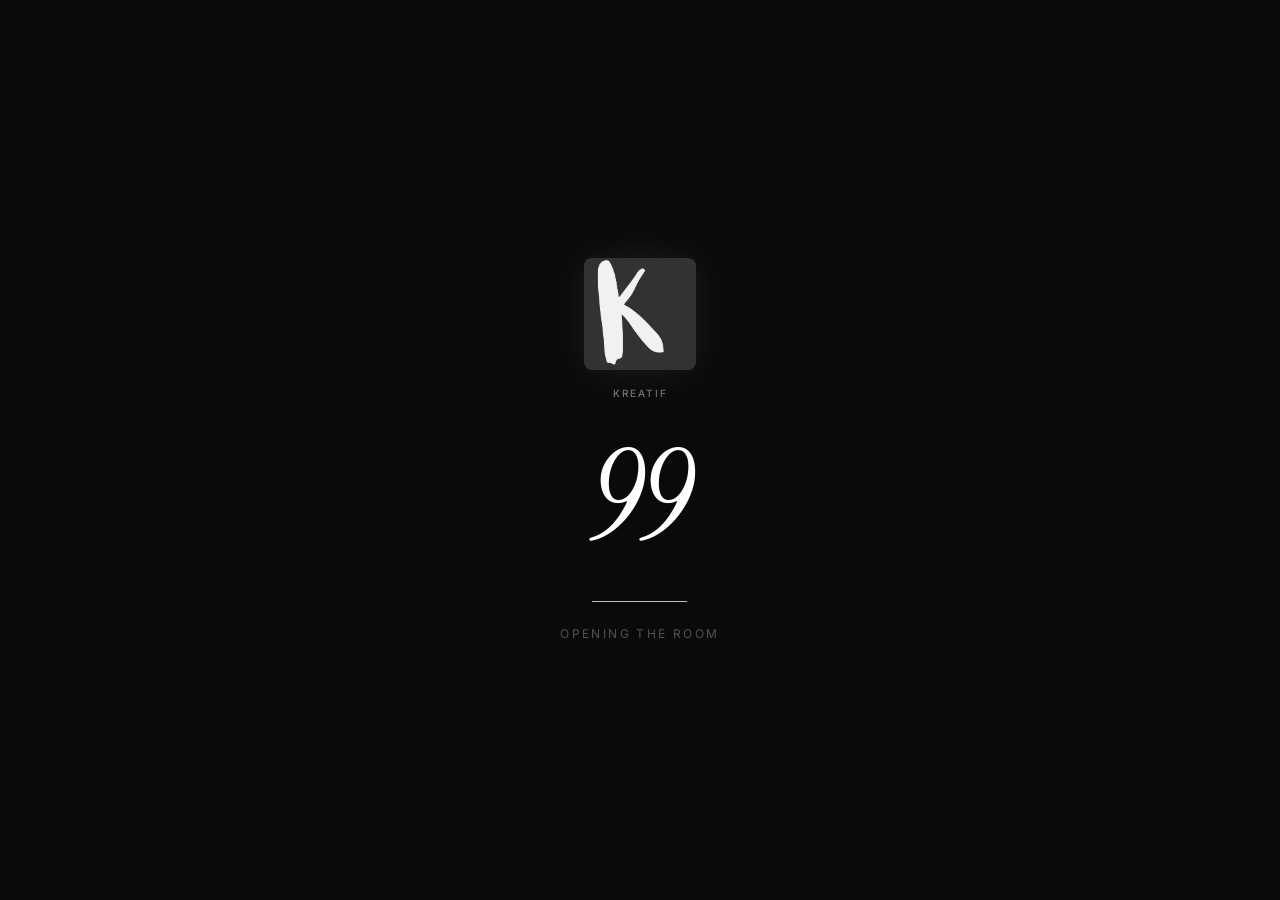
==== commit e4e90771: "chore: publish production build [skip ci]" ====
--- a/index.html
+++ b/index.html
@@ -15,8 +15,8 @@
     <link rel="preconnect" href="https://fonts.googleapis.com" />
     <link rel="preconnect" href="https://fonts.gstatic.com" crossorigin />
     <link href="https://fonts.googleapis.com/css2?family=Instrument+Serif:ital@0;1&family=Inter:opsz,wght@14..32,300..700&display=swap" rel="stylesheet" />
-    <script type="module" crossorigin src="/assets/index-Cyo6tBQi.js"></script>
-    <link rel="stylesheet" crossorigin href="/assets/index-CTrmB0kc.css">
+    <script type="module" crossorigin src="/assets/index-dzJlyIIM.js"></script>
+    <link rel="stylesheet" crossorigin href="/assets/index-BYIGOxHQ.css">
   </head>
   <body>
     <div id="root"></div>
--- a/assets/index-BYIGOxHQ.css
+++ b/assets/index-BYIGOxHQ.css
@@ -0,0 +1 @@
+*,:before,:after{--tw-border-spacing-x: 0;--tw-border-spacing-y: 0;--tw-translate-x: 0;--tw-translate-y: 0;--tw-rotate: 0;--tw-skew-x: 0;--tw-skew-y: 0;--tw-scale-x: 1;--tw-scale-y: 1;--tw-pan-x: ;--tw-pan-y: ;--tw-pinch-zoom: ;--tw-scroll-snap-strictness: proximity;--tw-gradient-from-position: ;--tw-gradient-via-position: ;--tw-gradient-to-position: ;--tw-ordinal: ;--tw-slashed-zero: ;--tw-numeric-figure: ;--tw-numeric-spacing: ;--tw-numeric-fraction: ;--tw-ring-inset: ;--tw-ring-offset-width: 0px;--tw-ring-offset-color: #fff;--tw-ring-color: rgb(59 130 246 / .5);--tw-ring-offset-shadow: 0 0 #0000;--tw-ring-shadow: 0 0 #0000;--tw-shadow: 0 0 #0000;--tw-shadow-colored: 0 0 #0000;--tw-blur: ;--tw-brightness: ;--tw-contrast: ;--tw-grayscale: ;--tw-hue-rotate: ;--tw-invert: ;--tw-saturate: ;--tw-sepia: ;--tw-drop-shadow: ;--tw-backdrop-blur: ;--tw-backdrop-brightness: ;--tw-backdrop-contrast: ;--tw-backdrop-grayscale: ;--tw-backdrop-hue-rotate: ;--tw-backdrop-invert: ;--tw-backdrop-opacity: ;--tw-backdrop-saturate: ;--tw-backdrop-sepia: ;--tw-contain-size: ;--tw-contain-layout: ;--tw-contain-paint: ;--tw-contain-style: }::backdrop{--tw-border-spacing-x: 0;--tw-border-spacing-y: 0;--tw-translate-x: 0;--tw-translate-y: 0;--tw-rotate: 0;--tw-skew-x: 0;--tw-skew-y: 0;--tw-scale-x: 1;--tw-scale-y: 1;--tw-pan-x: ;--tw-pan-y: ;--tw-pinch-zoom: ;--tw-scroll-snap-strictness: proximity;--tw-gradient-from-position: ;--tw-gradient-via-position: ;--tw-gradient-to-position: ;--tw-ordinal: ;--tw-slashed-zero: ;--tw-numeric-figure: ;--tw-numeric-spacing: ;--tw-numeric-fraction: ;--tw-ring-inset: ;--tw-ring-offset-width: 0px;--tw-ring-offset-color: #fff;--tw-ring-color: rgb(59 130 246 / .5);--tw-ring-offset-shadow: 0 0 #0000;--tw-ring-shadow: 0 0 #0000;--tw-shadow: 0 0 #0000;--tw-shadow-colored: 0 0 #0000;--tw-blur: ;--tw-brightness: ;--tw-contrast: ;--tw-grayscale: ;--tw-hue-rotate: ;--tw-invert: ;--tw-saturate: ;--tw-sepia: ;--tw-drop-shadow: ;--tw-backdrop-blur: ;--tw-backdrop-brightness: ;--tw-backdrop-contrast: ;--tw-backdrop-grayscale: ;--tw-backdrop-hue-rotate: ;--tw-backdrop-invert: ;--tw-backdrop-opacity: ;--tw-backdrop-saturate: ;--tw-backdrop-sepia: ;--tw-contain-size: ;--tw-contain-layout: ;--tw-contain-paint: ;--tw-contain-style: }*,:before,:after{box-sizing:border-box;border-width:0;border-style:solid;border-color:#e5e7eb}:before,:after{--tw-content: ""}html,:host{line-height:1.5;-webkit-text-size-adjust:100%;-moz-tab-size:4;-o-tab-size:4;tab-size:4;font-family:ui-sans-serif,system-ui,sans-serif,"Apple Color Emoji","Segoe UI Emoji",Segoe UI Symbol,"Noto Color Emoji";font-feature-settings:normal;font-variation-settings:normal;-webkit-tap-highlight-color:transparent}body{margin:0;line-height:inherit}hr{height:0;color:inherit;border-top-width:1px}abbr:where([title]){-webkit-text-decoration:underline dotted;text-decoration:underline dotted}h1,h2,h3,h4,h5,h6{font-size:inherit;font-weight:inherit}a{color:inherit;text-decoration:inherit}b,strong{font-weight:bolder}code,kbd,samp,pre{font-family:ui-monospace,SFMono-Regular,Menlo,Monaco,Consolas,Liberation Mono,Courier New,monospace;font-feature-settings:normal;font-variation-settings:normal;font-size:1em}small{font-size:80%}sub,sup{font-size:75%;line-height:0;position:relative;vertical-align:baseline}sub{bottom:-.25em}sup{top:-.5em}table{text-indent:0;border-color:inherit;border-collapse:collapse}button,input,optgroup,select,textarea{font-family:inherit;font-feature-settings:inherit;font-variation-settings:inherit;font-size:100%;font-weight:inherit;line-height:inherit;letter-spacing:inherit;color:inherit;margin:0;padding:0}button,select{text-transform:none}button,input:where([type=button]),input:where([type=reset]),input:where([type=submit]){-webkit-appearance:button;background-color:transparent;background-image:none}:-moz-focusring{outline:auto}:-moz-ui-invalid{box-shadow:none}progress{vertical-align:baseline}::-webkit-inner-spin-button,::-webkit-outer-spin-button{height:auto}[type=search]{-webkit-appearance:textfield;outline-offset:-2px}::-webkit-search-decoration{-webkit-appearance:none}::-webkit-file-upload-button{-webkit-appearance:button;font:inherit}summary{display:list-item}blockquote,dl,dd,h1,h2,h3,h4,h5,h6,hr,figure,p,pre{margin:0}fieldset{margin:0;padding:0}legend{padding:0}ol,ul,menu{list-style:none;margin:0;padding:0}dialog{padding:0}textarea{resize:vertical}input::-moz-placeholder,textarea::-moz-placeholder{opacity:1;color:#9ca3af}input::placeholder,textarea::placeholder{opacity:1;color:#9ca3af}button,[role=button]{cursor:pointer}:disabled{cursor:default}img,svg,video,canvas,audio,iframe,embed,object{display:block;vertical-align:middle}img,video{max-width:100%;height:auto}[hidden]:where(:not([hidden=until-found])){display:none}html{scroll-behavior:smooth}body{overflow-x:hidden;background-color:var(--bg-deep);color:var(--text-primary);font-family:Inter,system-ui,-apple-system,sans-serif;font-optical-sizing:auto;font-feature-settings:"ss01" on,"cv01" on;letter-spacing:-.011em}html{-webkit-text-size-adjust:100%;-moz-text-size-adjust:100%;text-size-adjust:100%}body{-webkit-tap-highlight-color:transparent}:focus{outline:none}:focus-visible{outline:2px solid rgba(251,146,60,.85);outline-offset:2px}::-moz-selection{background:#fb923c59;color:#fff}::selection{background:#fb923c59;color:#fff}.\!container{width:100%!important}.container{width:100%}@media (min-width: 640px){.\!container{max-width:640px!important}.container{max-width:640px}}@media (min-width: 768px){.\!container{max-width:768px!important}.container{max-width:768px}}@media (min-width: 1024px){.\!container{max-width:1024px!important}.container{max-width:1024px}}@media (min-width: 1280px){.\!container{max-width:1280px!important}.container{max-width:1280px}}@media (min-width: 1536px){.\!container{max-width:1536px!important}.container{max-width:1536px}}.sr-only{position:absolute;width:1px;height:1px;padding:0;margin:-1px;overflow:hidden;clip:rect(0,0,0,0);white-space:nowrap;border-width:0}.pointer-events-none{pointer-events:none}.visible{visibility:visible}.fixed{position:fixed}.absolute{position:absolute}.relative{position:relative}.sticky{position:sticky}.inset-0{top:0;right:0;bottom:0;left:0}.inset-\[10\%\]{top:10%;right:10%;bottom:10%;left:10%}.inset-\[16\%\]{top:16%;right:16%;bottom:16%;left:16%}.inset-\[18\%\]{top:18%;right:18%;bottom:18%;left:18%}.inset-\[24\%\]{top:24%;right:24%;bottom:24%;left:24%}.inset-\[26\%\]{top:26%;right:26%;bottom:26%;left:26%}.inset-\[32\%\]{top:32%;right:32%;bottom:32%;left:32%}.inset-\[34\%\]{top:34%;right:34%;bottom:34%;left:34%}.inset-\[38\%\]{top:38%;right:38%;bottom:38%;left:38%}.inset-\[8\%\]{top:8%;right:8%;bottom:8%;left:8%}.inset-x-0{left:0;right:0}.inset-y-0{top:0;bottom:0}.-left-\[9px\]{left:-9px}.bottom-0{bottom:0}.bottom-2\.5{bottom:.625rem}.bottom-3{bottom:.75rem}.left-0{left:0}.left-1\/2{left:50%}.left-2{left:.5rem}.left-2\.5{left:.625rem}.left-3{left:.75rem}.left-4{left:1rem}.right-0{right:0}.right-2{right:.5rem}.right-2\.5{right:.625rem}.right-3{right:.75rem}.top-0{top:0}.top-1\/2{top:50%}.top-2{top:.5rem}.top-2\.5{top:.625rem}.top-3{top:.75rem}.z-0{z-index:0}.z-10{z-index:10}.z-20{z-index:20}.z-30{z-index:30}.z-40{z-index:40}.z-50{z-index:50}.z-\[100\]{z-index:100}.z-\[101\]{z-index:101}.z-\[5\]{z-index:5}.z-\[60\]{z-index:60}.mx-auto{margin-left:auto;margin-right:auto}.-mt-12{margin-top:-3rem}.-mt-16{margin-top:-4rem}.mb-1{margin-bottom:.25rem}.mb-1\.5{margin-bottom:.375rem}.mb-10{margin-bottom:2.5rem}.mb-2{margin-bottom:.5rem}.mb-2\.5{margin-bottom:.625rem}.mb-3{margin-bottom:.75rem}.mb-4{margin-bottom:1rem}.mb-6{margin-bottom:1.5rem}.mb-8{margin-bottom:2rem}.mb-\[calc\(var\(--mobile-nav-h\)\+var\(--safe-bottom\)\)\]{margin-bottom:calc(var(--mobile-nav-h) + var(--safe-bottom))}.ml-1{margin-left:.25rem}.ml-2{margin-left:.5rem}.mr-1{margin-right:.25rem}.mt-0\.5{margin-top:.125rem}.mt-1{margin-top:.25rem}.mt-1\.5{margin-top:.375rem}.mt-10{margin-top:2.5rem}.mt-12{margin-top:3rem}.mt-2{margin-top:.5rem}.mt-3{margin-top:.75rem}.mt-3\.5{margin-top:.875rem}.mt-4{margin-top:1rem}.mt-5{margin-top:1.25rem}.mt-6{margin-top:1.5rem}.mt-8{margin-top:2rem}.line-clamp-1{overflow:hidden;display:-webkit-box;-webkit-box-orient:vertical;-webkit-line-clamp:1}.line-clamp-2{overflow:hidden;display:-webkit-box;-webkit-box-orient:vertical;-webkit-line-clamp:2}.block{display:block}.inline-block{display:inline-block}.inline{display:inline}.flex{display:flex}.inline-flex{display:inline-flex}.table{display:table}.grid{display:grid}.hidden{display:none}.aspect-\[4\/5\]{aspect-ratio:4/5}.aspect-square{aspect-ratio:1 / 1}.h-0\.5{height:.125rem}.h-1{height:.25rem}.h-1\.5{height:.375rem}.h-10{height:2.5rem}.h-11{height:2.75rem}.h-12{height:3rem}.h-14{height:3.5rem}.h-16{height:4rem}.h-2{height:.5rem}.h-2\.5{height:.625rem}.h-20{height:5rem}.h-24{height:6rem}.h-28{height:7rem}.h-3{height:.75rem}.h-3\.5{height:.875rem}.h-32{height:8rem}.h-36{height:9rem}.h-4{height:1rem}.h-40{height:10rem}.h-5{height:1.25rem}.h-6{height:1.5rem}.h-7{height:1.75rem}.h-8{height:2rem}.h-9{height:2.25rem}.h-\[380px\]{height:380px}.h-\[78\%\]{height:78%}.h-\[min\(46vh\,380px\)\]{height:min(46vh,380px)}.h-full{height:100%}.h-px{height:1px}.max-h-32{max-height:8rem}.max-h-56{max-height:14rem}.max-h-\[85vh\]{max-height:85vh}.max-h-\[min\(78dvh\,calc\(100dvh-var\(--mobile-nav-h\)-var\(--safe-bottom\)-1rem\)\)\]{max-height:min(78dvh,calc(100dvh - var(--mobile-nav-h) - var(--safe-bottom) - 1rem))}.min-h-0{min-height:0px}.min-h-\[220px\]{min-height:220px}.min-h-\[44px\]{min-height:44px}.min-h-\[70vh\]{min-height:70vh}.min-h-\[min\(52vh\,420px\)\]{min-height:min(52vh,420px)}.min-h-screen{min-height:100vh}.w-1\/2{width:50%}.w-10{width:2.5rem}.w-11{width:2.75rem}.w-12{width:3rem}.w-14{width:3.5rem}.w-16{width:4rem}.w-2\.5{width:.625rem}.w-20{width:5rem}.w-24{width:6rem}.w-28{width:7rem}.w-3{width:.75rem}.w-3\.5{width:.875rem}.w-4{width:1rem}.w-5{width:1.25rem}.w-6{width:1.5rem}.w-7{width:1.75rem}.w-8{width:2rem}.w-9{width:2.25rem}.w-\[2px\]{width:2px}.w-\[78\%\]{width:78%}.w-\[9\.5rem\]{width:9.5rem}.w-full{width:100%}.min-w-0{min-width:0px}.min-w-\[12rem\]{min-width:12rem}.max-w-2xl{max-width:42rem}.max-w-3xl{max-width:48rem}.max-w-4xl{max-width:56rem}.max-w-5xl{max-width:64rem}.max-w-7xl{max-width:80rem}.max-w-\[14rem\]{max-width:14rem}.max-w-\[9rem\]{max-width:9rem}.max-w-lg{max-width:32rem}.max-w-md{max-width:28rem}.max-w-sm{max-width:24rem}.max-w-xl{max-width:36rem}.flex-1{flex:1 1 0%}.shrink-0{flex-shrink:0}.origin-left{transform-origin:left}.-translate-x-1\/2{--tw-translate-x: -50%;transform:translate(var(--tw-translate-x),var(--tw-translate-y)) rotate(var(--tw-rotate)) skew(var(--tw-skew-x)) skewY(var(--tw-skew-y)) scaleX(var(--tw-scale-x)) scaleY(var(--tw-scale-y))}.-translate-y-1\/2{--tw-translate-y: -50%;transform:translate(var(--tw-translate-x),var(--tw-translate-y)) rotate(var(--tw-rotate)) skew(var(--tw-skew-x)) skewY(var(--tw-skew-y)) scaleX(var(--tw-scale-x)) scaleY(var(--tw-scale-y))}.translate-x-0\.5{--tw-translate-x: .125rem;transform:translate(var(--tw-translate-x),var(--tw-translate-y)) rotate(var(--tw-rotate)) skew(var(--tw-skew-x)) skewY(var(--tw-skew-y)) scaleX(var(--tw-scale-x)) scaleY(var(--tw-scale-y))}.scale-100{--tw-scale-x: 1;--tw-scale-y: 1;transform:translate(var(--tw-translate-x),var(--tw-translate-y)) rotate(var(--tw-rotate)) skew(var(--tw-skew-x)) skewY(var(--tw-skew-y)) scaleX(var(--tw-scale-x)) scaleY(var(--tw-scale-y))}.scale-90{--tw-scale-x: .9;--tw-scale-y: .9;transform:translate(var(--tw-translate-x),var(--tw-translate-y)) rotate(var(--tw-rotate)) skew(var(--tw-skew-x)) skewY(var(--tw-skew-y)) scaleX(var(--tw-scale-x)) scaleY(var(--tw-scale-y))}.transform{transform:translate(var(--tw-translate-x),var(--tw-translate-y)) rotate(var(--tw-rotate)) skew(var(--tw-skew-x)) skewY(var(--tw-skew-y)) scaleX(var(--tw-scale-x)) scaleY(var(--tw-scale-y))}@keyframes spin{to{transform:rotate(360deg)}}.animate-spin{animation:spin 1s linear infinite}.cursor-not-allowed{cursor:not-allowed}.cursor-pointer{cursor:pointer}.cursor-zoom-in{cursor:zoom-in}.touch-pan-x{--tw-pan-x: pan-x;touch-action:var(--tw-pan-x) var(--tw-pan-y) var(--tw-pinch-zoom)}.touch-pan-y{--tw-pan-y: pan-y;touch-action:var(--tw-pan-x) var(--tw-pan-y) var(--tw-pinch-zoom)}.select-none{-webkit-user-select:none;-moz-user-select:none;user-select:none}.resize{resize:both}.list-inside{list-style-position:inside}.list-disc{list-style-type:disc}.grid-cols-1{grid-template-columns:repeat(1,minmax(0,1fr))}.grid-cols-2{grid-template-columns:repeat(2,minmax(0,1fr))}.flex-row-reverse{flex-direction:row-reverse}.flex-col{flex-direction:column}.flex-wrap{flex-wrap:wrap}.items-start{align-items:flex-start}.items-end{align-items:flex-end}.items-center{align-items:center}.items-stretch{align-items:stretch}.justify-center{justify-content:center}.justify-between{justify-content:space-between}.gap-0\.5{gap:.125rem}.gap-1{gap:.25rem}.gap-1\.5{gap:.375rem}.gap-2{gap:.5rem}.gap-2\.5{gap:.625rem}.gap-3{gap:.75rem}.gap-4{gap:1rem}.gap-5{gap:1.25rem}.gap-6{gap:1.5rem}.gap-8{gap:2rem}.gap-\[2px\]{gap:2px}.gap-x-6{-moz-column-gap:1.5rem;column-gap:1.5rem}.gap-y-2{row-gap:.5rem}.space-y-0>:not([hidden])~:not([hidden]){--tw-space-y-reverse: 0;margin-top:calc(0px * calc(1 - var(--tw-space-y-reverse)));margin-bottom:calc(0px * var(--tw-space-y-reverse))}.space-y-1>:not([hidden])~:not([hidden]){--tw-space-y-reverse: 0;margin-top:calc(.25rem * calc(1 - var(--tw-space-y-reverse)));margin-bottom:calc(.25rem * var(--tw-space-y-reverse))}.space-y-1\.5>:not([hidden])~:not([hidden]){--tw-space-y-reverse: 0;margin-top:calc(.375rem * calc(1 - var(--tw-space-y-reverse)));margin-bottom:calc(.375rem * var(--tw-space-y-reverse))}.space-y-2>:not([hidden])~:not([hidden]){--tw-space-y-reverse: 0;margin-top:calc(.5rem * calc(1 - var(--tw-space-y-reverse)));margin-bottom:calc(.5rem * var(--tw-space-y-reverse))}.space-y-3>:not([hidden])~:not([hidden]){--tw-space-y-reverse: 0;margin-top:calc(.75rem * calc(1 - var(--tw-space-y-reverse)));margin-bottom:calc(.75rem * var(--tw-space-y-reverse))}.space-y-4>:not([hidden])~:not([hidden]){--tw-space-y-reverse: 0;margin-top:calc(1rem * calc(1 - var(--tw-space-y-reverse)));margin-bottom:calc(1rem * var(--tw-space-y-reverse))}.space-y-5>:not([hidden])~:not([hidden]){--tw-space-y-reverse: 0;margin-top:calc(1.25rem * calc(1 - var(--tw-space-y-reverse)));margin-bottom:calc(1.25rem * var(--tw-space-y-reverse))}.space-y-6>:not([hidden])~:not([hidden]){--tw-space-y-reverse: 0;margin-top:calc(1.5rem * calc(1 - var(--tw-space-y-reverse)));margin-bottom:calc(1.5rem * var(--tw-space-y-reverse))}.space-y-8>:not([hidden])~:not([hidden]){--tw-space-y-reverse: 0;margin-top:calc(2rem * calc(1 - var(--tw-space-y-reverse)));margin-bottom:calc(2rem * var(--tw-space-y-reverse))}.overflow-hidden{overflow:hidden}.overflow-x-auto{overflow-x:auto}.overflow-y-auto{overflow-y:auto}.overscroll-contain{overscroll-behavior:contain}.overscroll-x-contain{overscroll-behavior-x:contain}.truncate{overflow:hidden;text-overflow:ellipsis;white-space:nowrap}.rounded{border-radius:.25rem}.rounded-2xl{border-radius:1rem}.rounded-3xl{border-radius:1.5rem}.rounded-\[var\(--radius-card\)\]{border-radius:var(--radius-card)}.rounded-full{border-radius:9999px}.rounded-lg{border-radius:.5rem}.rounded-md{border-radius:.375rem}.rounded-sm{border-radius:.125rem}.rounded-xl{border-radius:.75rem}.rounded-t-2xl{border-top-left-radius:1rem;border-top-right-radius:1rem}.border{border-width:1px}.border-2{border-width:2px}.border-4{border-width:4px}.border-y{border-top-width:1px;border-bottom-width:1px}.border-b{border-bottom-width:1px}.border-b-2{border-bottom-width:2px}.border-l{border-left-width:1px}.border-r{border-right-width:1px}.border-t{border-top-width:1px}.border-dashed{border-style:dashed}.border-amber-400\/40{border-color:#fbbf2466}.border-amber-400\/50{border-color:#fbbf2480}.border-amber-500\/30{border-color:#f59e0b4d}.border-emerald-500\/30{border-color:#10b9814d}.border-green-900\/50{border-color:#14532d80}.border-neutral-700{--tw-border-opacity: 1;border-color:rgb(64 64 64 / var(--tw-border-opacity, 1))}.border-neutral-800{--tw-border-opacity: 1;border-color:rgb(38 38 38 / var(--tw-border-opacity, 1))}.border-neutral-950{--tw-border-opacity: 1;border-color:rgb(10 10 10 / var(--tw-border-opacity, 1))}.border-orange-400\/20{border-color:#fb923c33}.border-orange-400\/30{border-color:#fb923c4d}.border-orange-400\/40{border-color:#fb923c66}.border-orange-500{--tw-border-opacity: 1;border-color:rgb(249 115 22 / var(--tw-border-opacity, 1))}.border-pink-500{--tw-border-opacity: 1;border-color:rgb(236 72 153 / var(--tw-border-opacity, 1))}.border-red-500\/20{border-color:#ef444433}.border-red-500\/30{border-color:#ef44444d}.border-red-900\/50{border-color:#7f1d1d80}.border-transparent{border-color:transparent}.border-white\/10{border-color:#ffffff1a}.border-white\/15{border-color:#ffffff26}.border-white\/20{border-color:#fff3}.border-white\/5{border-color:#ffffff0d}.border-white\/\[0\.04\]{border-color:#ffffff0a}.border-white\/\[0\.05\]{border-color:#ffffff0d}.border-white\/\[0\.06\]{border-color:#ffffff0f}.border-white\/\[0\.07\]{border-color:#ffffff12}.border-white\/\[0\.08\]{border-color:#ffffff14}.border-white\/\[0\.1\]{border-color:#ffffff1a}.border-yellow-900\/50{border-color:#713f1280}.border-t-neutral-300{--tw-border-opacity: 1;border-top-color:rgb(212 212 212 / var(--tw-border-opacity, 1))}.bg-\[\#0a0a0b\]{--tw-bg-opacity: 1;background-color:rgb(10 10 11 / var(--tw-bg-opacity, 1))}.bg-\[rgba\(7\,7\,8\,0\.78\)\]{background-color:#070708c7}.bg-\[rgba\(7\,7\,8\,0\.92\)\]{background-color:#070708eb}.bg-amber-500{--tw-bg-opacity: 1;background-color:rgb(245 158 11 / var(--tw-bg-opacity, 1))}.bg-amber-500\/10{background-color:#f59e0b1a}.bg-amber-500\/15{background-color:#f59e0b26}.bg-amber-500\/20{background-color:#f59e0b33}.bg-amber-500\/30{background-color:#f59e0b4d}.bg-amber-950\/20{background-color:#451a0333}.bg-amber-950\/95{background-color:#451a03f2}.bg-black{--tw-bg-opacity: 1;background-color:rgb(0 0 0 / var(--tw-bg-opacity, 1))}.bg-black\/20{background-color:#0003}.bg-black\/30{background-color:#0000004d}.bg-black\/40{background-color:#0006}.bg-black\/50{background-color:#00000080}.bg-black\/70{background-color:#000000b3}.bg-black\/75{background-color:#000000bf}.bg-emerald-500\/10{background-color:#10b9811a}.bg-green-500\/20{background-color:#22c55e33}.bg-green-900\/30{background-color:#14532d4d}.bg-green-950\/20{background-color:#052e1633}.bg-neutral-400\/20{background-color:#a3a3a333}.bg-neutral-700{--tw-bg-opacity: 1;background-color:rgb(64 64 64 / var(--tw-bg-opacity, 1))}.bg-neutral-800{--tw-bg-opacity: 1;background-color:rgb(38 38 38 / var(--tw-bg-opacity, 1))}.bg-neutral-900{--tw-bg-opacity: 1;background-color:rgb(23 23 23 / var(--tw-bg-opacity, 1))}.bg-neutral-900\/60{background-color:#17171799}.bg-neutral-950{--tw-bg-opacity: 1;background-color:rgb(10 10 10 / var(--tw-bg-opacity, 1))}.bg-neutral-950\/95{background-color:#0a0a0af2}.bg-orange-300\/90{background-color:#fdba74e6}.bg-orange-500\/10{background-color:#f973161a}.bg-orange-500\/15{background-color:#f9731626}.bg-orange-500\/20{background-color:#f9731633}.bg-orange-500\/\[0\.06\]{background-color:#f973160f}.bg-orange-700\/20{background-color:#c2410c33}.bg-red-500\/20{background-color:#ef444433}.bg-red-600{--tw-bg-opacity: 1;background-color:rgb(220 38 38 / var(--tw-bg-opacity, 1))}.bg-red-950\/20{background-color:#450a0a33}.bg-transparent{background-color:transparent}.bg-white{--tw-bg-opacity: 1;background-color:rgb(255 255 255 / var(--tw-bg-opacity, 1))}.bg-white\/10{background-color:#ffffff1a}.bg-white\/15{background-color:#ffffff26}.bg-white\/25{background-color:#ffffff40}.bg-white\/70{background-color:#ffffffb3}.bg-white\/90{background-color:#ffffffe6}.bg-white\/95{background-color:#fffffff2}.bg-white\/\[0\.02\]{background-color:#ffffff05}.bg-white\/\[0\.03\]{background-color:#ffffff08}.bg-white\/\[0\.04\]{background-color:#ffffff0a}.bg-white\/\[0\.08\]{background-color:#ffffff14}.bg-yellow-500\/20{background-color:#eab30833}.bg-yellow-950\/20{background-color:#42200633}.bg-gradient-to-br{background-image:linear-gradient(to bottom right,var(--tw-gradient-stops))}.bg-gradient-to-l{background-image:linear-gradient(to left,var(--tw-gradient-stops))}.bg-gradient-to-r{background-image:linear-gradient(to right,var(--tw-gradient-stops))}.bg-gradient-to-t{background-image:linear-gradient(to top,var(--tw-gradient-stops))}.from-\[\#0a0a0b\]{--tw-gradient-from: #0a0a0b var(--tw-gradient-from-position);--tw-gradient-to: rgb(10 10 11 / 0) var(--tw-gradient-to-position);--tw-gradient-stops: var(--tw-gradient-from), var(--tw-gradient-to)}.from-black\/40{--tw-gradient-from: rgb(0 0 0 / .4) var(--tw-gradient-from-position);--tw-gradient-to: rgb(0 0 0 / 0) var(--tw-gradient-to-position);--tw-gradient-stops: var(--tw-gradient-from), var(--tw-gradient-to)}.from-black\/80{--tw-gradient-from: rgb(0 0 0 / .8) var(--tw-gradient-from-position);--tw-gradient-to: rgb(0 0 0 / 0) var(--tw-gradient-to-position);--tw-gradient-stops: var(--tw-gradient-from), var(--tw-gradient-to)}.from-neutral-900{--tw-gradient-from: #171717 var(--tw-gradient-from-position);--tw-gradient-to: rgb(23 23 23 / 0) var(--tw-gradient-to-position);--tw-gradient-stops: var(--tw-gradient-from), var(--tw-gradient-to)}.from-orange-500{--tw-gradient-from: #f97316 var(--tw-gradient-from-position);--tw-gradient-to: rgb(249 115 22 / 0) var(--tw-gradient-to-position);--tw-gradient-stops: var(--tw-gradient-from), var(--tw-gradient-to)}.from-orange-500\/15{--tw-gradient-from: rgb(249 115 22 / .15) var(--tw-gradient-from-position);--tw-gradient-to: rgb(249 115 22 / 0) var(--tw-gradient-to-position);--tw-gradient-stops: var(--tw-gradient-from), var(--tw-gradient-to)}.from-orange-500\/90{--tw-gradient-from: rgb(249 115 22 / .9) var(--tw-gradient-from-position);--tw-gradient-to: rgb(249 115 22 / 0) var(--tw-gradient-to-position);--tw-gradient-stops: var(--tw-gradient-from), var(--tw-gradient-to)}.from-orange-500\/\[0\.07\]{--tw-gradient-from: rgb(249 115 22 / .07) var(--tw-gradient-from-position);--tw-gradient-to: rgb(249 115 22 / 0) var(--tw-gradient-to-position);--tw-gradient-stops: var(--tw-gradient-from), var(--tw-gradient-to)}.from-orange-950\/90{--tw-gradient-from: rgb(67 20 7 / .9) var(--tw-gradient-from-position);--tw-gradient-to: rgb(67 20 7 / 0) var(--tw-gradient-to-position);--tw-gradient-stops: var(--tw-gradient-from), var(--tw-gradient-to)}.from-pink-500\/15{--tw-gradient-from: rgb(236 72 153 / .15) var(--tw-gradient-from-position);--tw-gradient-to: rgb(236 72 153 / 0) var(--tw-gradient-to-position);--tw-gradient-stops: var(--tw-gradient-from), var(--tw-gradient-to)}.from-pink-950\/90{--tw-gradient-from: rgb(80 7 36 / .9) var(--tw-gradient-from-position);--tw-gradient-to: rgb(80 7 36 / 0) var(--tw-gradient-to-position);--tw-gradient-stops: var(--tw-gradient-from), var(--tw-gradient-to)}.from-yellow-500{--tw-gradient-from: #eab308 var(--tw-gradient-from-position);--tw-gradient-to: rgb(234 179 8 / 0) var(--tw-gradient-to-position);--tw-gradient-stops: var(--tw-gradient-from), var(--tw-gradient-to)}.via-black\/15{--tw-gradient-to: rgb(0 0 0 / 0) var(--tw-gradient-to-position);--tw-gradient-stops: var(--tw-gradient-from), rgb(0 0 0 / .15) var(--tw-gradient-via-position), var(--tw-gradient-to)}.via-black\/20{--tw-gradient-to: rgb(0 0 0 / 0) var(--tw-gradient-to-position);--tw-gradient-stops: var(--tw-gradient-from), rgb(0 0 0 / .2) var(--tw-gradient-via-position), var(--tw-gradient-to)}.via-neutral-900{--tw-gradient-to: rgb(23 23 23 / 0) var(--tw-gradient-to-position);--tw-gradient-stops: var(--tw-gradient-from), #171717 var(--tw-gradient-via-position), var(--tw-gradient-to)}.via-transparent{--tw-gradient-to: rgb(0 0 0 / 0) var(--tw-gradient-to-position);--tw-gradient-stops: var(--tw-gradient-from), transparent var(--tw-gradient-via-position), var(--tw-gradient-to)}.via-white\/\[0\.03\]{--tw-gradient-to: rgb(255 255 255 / 0) var(--tw-gradient-to-position);--tw-gradient-stops: var(--tw-gradient-from), rgb(255 255 255 / .03) var(--tw-gradient-via-position), var(--tw-gradient-to)}.to-neutral-800{--tw-gradient-to: #262626 var(--tw-gradient-to-position)}.to-neutral-950{--tw-gradient-to: #0a0a0a var(--tw-gradient-to-position)}.to-orange-500{--tw-gradient-to: #f97316 var(--tw-gradient-to-position)}.to-pink-500{--tw-gradient-to: #ec4899 var(--tw-gradient-to-position)}.to-pink-600{--tw-gradient-to: #db2777 var(--tw-gradient-to-position)}.to-pink-600\/90{--tw-gradient-to: rgb(219 39 119 / .9) var(--tw-gradient-to-position)}.to-transparent{--tw-gradient-to: transparent var(--tw-gradient-to-position)}.fill-current{fill:currentColor}.stroke-\[2\.25\]{stroke-width:2.25}.object-contain{-o-object-fit:contain;object-fit:contain}.object-cover{-o-object-fit:cover;object-fit:cover}.p-1{padding:.25rem}.p-1\.5{padding:.375rem}.p-2{padding:.5rem}.p-2\.5{padding:.625rem}.p-3{padding:.75rem}.p-4{padding:1rem}.p-5{padding:1.25rem}.p-6{padding:1.5rem}.px-1{padding-left:.25rem;padding-right:.25rem}.px-1\.5{padding-left:.375rem;padding-right:.375rem}.px-2{padding-left:.5rem;padding-right:.5rem}.px-2\.5{padding-left:.625rem;padding-right:.625rem}.px-3{padding-left:.75rem;padding-right:.75rem}.px-3\.5{padding-left:.875rem;padding-right:.875rem}.px-4{padding-left:1rem;padding-right:1rem}.px-5{padding-left:1.25rem;padding-right:1.25rem}.px-6{padding-left:1.5rem;padding-right:1.5rem}.py-0\.5{padding-top:.125rem;padding-bottom:.125rem}.py-1{padding-top:.25rem;padding-bottom:.25rem}.py-1\.5{padding-top:.375rem;padding-bottom:.375rem}.py-10{padding-top:2.5rem;padding-bottom:2.5rem}.py-12{padding-top:3rem;padding-bottom:3rem}.py-16{padding-top:4rem;padding-bottom:4rem}.py-2{padding-top:.5rem;padding-bottom:.5rem}.py-2\.5{padding-top:.625rem;padding-bottom:.625rem}.py-20{padding-top:5rem;padding-bottom:5rem}.py-3{padding-top:.75rem;padding-bottom:.75rem}.py-4{padding-top:1rem;padding-bottom:1rem}.py-6{padding-top:1.5rem;padding-bottom:1.5rem}.py-8{padding-top:2rem;padding-bottom:2rem}.pb-0{padding-bottom:0}.pb-10{padding-bottom:2.5rem}.pb-2{padding-bottom:.5rem}.pb-2\.5{padding-bottom:.625rem}.pb-24{padding-bottom:6rem}.pb-28{padding-bottom:7rem}.pb-3{padding-bottom:.75rem}.pb-4{padding-bottom:1rem}.pl-10{padding-left:2.5rem}.pl-12{padding-left:3rem}.pl-4{padding-left:1rem}.pl-6{padding-left:1.5rem}.pr-2{padding-right:.5rem}.pr-3{padding-right:.75rem}.pr-4{padding-right:1rem}.pr-8{padding-right:2rem}.pt-1{padding-top:.25rem}.pt-1\.5{padding-top:.375rem}.pt-2{padding-top:.5rem}.pt-5{padding-top:1.25rem}.pt-6{padding-top:1.5rem}.pt-8{padding-top:2rem}.text-left{text-align:left}.text-center{text-align:center}.text-right{text-align:right}.text-2xl{font-size:1.5rem;line-height:2rem}.text-3xl{font-size:1.875rem;line-height:2.25rem}.text-4xl{font-size:2.25rem;line-height:2.5rem}.text-5xl{font-size:3rem;line-height:1}.text-7xl{font-size:4.5rem;line-height:1}.text-\[10px\]{font-size:10px}.text-\[11px\]{font-size:11px}.text-\[13px\]{font-size:13px}.text-\[15px\]{font-size:15px}.text-\[2\.35rem\]{font-size:2.35rem}.text-\[9px\]{font-size:9px}.text-\[clamp\(3rem\,8vw\,6\.5rem\)\]{font-size:clamp(3rem,8vw,6.5rem)}.text-base{font-size:1rem;line-height:1.5rem}.text-lg{font-size:1.125rem;line-height:1.75rem}.text-sm{font-size:.875rem;line-height:1.25rem}.text-xl{font-size:1.25rem;line-height:1.75rem}.text-xs{font-size:.75rem;line-height:1rem}.font-bold{font-weight:700}.font-medium{font-weight:500}.font-normal{font-weight:400}.font-semibold{font-weight:600}.uppercase{text-transform:uppercase}.capitalize{text-transform:capitalize}.italic{font-style:italic}.not-italic{font-style:normal}.tabular-nums{--tw-numeric-spacing: tabular-nums;font-variant-numeric:var(--tw-ordinal) var(--tw-slashed-zero) var(--tw-numeric-figure) var(--tw-numeric-spacing) var(--tw-numeric-fraction)}.leading-\[1\.05\]{line-height:1.05}.leading-none{line-height:1}.leading-relaxed{line-height:1.625}.leading-tight{line-height:1.25}.tracking-\[-0\.02em\]{letter-spacing:-.02em}.tracking-\[0\.12em\]{letter-spacing:.12em}.tracking-\[0\.14em\]{letter-spacing:.14em}.tracking-\[0\.16em\]{letter-spacing:.16em}.tracking-\[0\.18em\]{letter-spacing:.18em}.tracking-\[0\.2em\]{letter-spacing:.2em}.tracking-tight{letter-spacing:-.025em}.tracking-wider{letter-spacing:.05em}.text-amber-100{--tw-text-opacity: 1;color:rgb(254 243 199 / var(--tw-text-opacity, 1))}.text-amber-100\/90{color:#fef3c7e6}.text-amber-200\/90{color:#fde68ae6}.text-amber-400\/20{color:#fbbf2433}.text-amber-50{--tw-text-opacity: 1;color:rgb(255 251 235 / var(--tw-text-opacity, 1))}.text-emerald-200{--tw-text-opacity: 1;color:rgb(167 243 208 / var(--tw-text-opacity, 1))}.text-emerald-400{--tw-text-opacity: 1;color:rgb(52 211 153 / var(--tw-text-opacity, 1))}.text-emerald-400\/90{color:#34d399e6}.text-green-300{--tw-text-opacity: 1;color:rgb(134 239 172 / var(--tw-text-opacity, 1))}.text-green-400{--tw-text-opacity: 1;color:rgb(74 222 128 / var(--tw-text-opacity, 1))}.text-neutral-100{--tw-text-opacity: 1;color:rgb(245 245 245 / var(--tw-text-opacity, 1))}.text-neutral-200{--tw-text-opacity: 1;color:rgb(229 229 229 / var(--tw-text-opacity, 1))}.text-neutral-300{--tw-text-opacity: 1;color:rgb(212 212 212 / var(--tw-text-opacity, 1))}.text-neutral-400{--tw-text-opacity: 1;color:rgb(163 163 163 / var(--tw-text-opacity, 1))}.text-neutral-500{--tw-text-opacity: 1;color:rgb(115 115 115 / var(--tw-text-opacity, 1))}.text-neutral-600{--tw-text-opacity: 1;color:rgb(82 82 82 / var(--tw-text-opacity, 1))}.text-neutral-700{--tw-text-opacity: 1;color:rgb(64 64 64 / var(--tw-text-opacity, 1))}.text-neutral-900{--tw-text-opacity: 1;color:rgb(23 23 23 / var(--tw-text-opacity, 1))}.text-neutral-950{--tw-text-opacity: 1;color:rgb(10 10 10 / var(--tw-text-opacity, 1))}.text-orange-100{--tw-text-opacity: 1;color:rgb(255 237 213 / var(--tw-text-opacity, 1))}.text-orange-200{--tw-text-opacity: 1;color:rgb(254 215 170 / var(--tw-text-opacity, 1))}.text-orange-300{--tw-text-opacity: 1;color:rgb(253 186 116 / var(--tw-text-opacity, 1))}.text-orange-300\/60{color:#fdba7499}.text-orange-300\/80{color:#fdba74cc}.text-orange-300\/90{color:#fdba74e6}.text-orange-400{--tw-text-opacity: 1;color:rgb(251 146 60 / var(--tw-text-opacity, 1))}.text-orange-400\/25{color:#fb923c40}.text-orange-400\/30{color:#fb923c4d}.text-orange-400\/50{color:#fb923c80}.text-orange-400\/55{color:#fb923c8c}.text-orange-400\/70{color:#fb923cb3}.text-orange-400\/80{color:#fb923ccc}.text-orange-500{--tw-text-opacity: 1;color:rgb(249 115 22 / var(--tw-text-opacity, 1))}.text-pink-200{--tw-text-opacity: 1;color:rgb(251 207 232 / var(--tw-text-opacity, 1))}.text-pink-200\/90{color:#fbcfe8e6}.text-pink-300{--tw-text-opacity: 1;color:rgb(249 168 212 / var(--tw-text-opacity, 1))}.text-pink-300\/60{color:#f9a8d499}.text-pink-300\/90{color:#f9a8d4e6}.text-pink-400{--tw-text-opacity: 1;color:rgb(244 114 182 / var(--tw-text-opacity, 1))}.text-pink-400\/25{color:#f472b640}.text-pink-400\/50{color:#f472b680}.text-pink-400\/80{color:#f472b6cc}.text-red-300{--tw-text-opacity: 1;color:rgb(252 165 165 / var(--tw-text-opacity, 1))}.text-red-300\/90{color:#fca5a5e6}.text-red-400{--tw-text-opacity: 1;color:rgb(248 113 113 / var(--tw-text-opacity, 1))}.text-rose-400\/20{color:#fb718533}.text-white{--tw-text-opacity: 1;color:rgb(255 255 255 / var(--tw-text-opacity, 1))}.text-white\/55{color:#ffffff8c}.text-white\/80{color:#fffc}.text-white\/85{color:#ffffffd9}.text-white\/90{color:#ffffffe6}.text-white\/95{color:#fffffff2}.text-yellow-300{--tw-text-opacity: 1;color:rgb(253 224 71 / var(--tw-text-opacity, 1))}.text-yellow-400{--tw-text-opacity: 1;color:rgb(250 204 21 / var(--tw-text-opacity, 1))}.line-through{text-decoration-line:line-through}.underline-offset-2{text-underline-offset:2px}.placeholder-neutral-500::-moz-placeholder{--tw-placeholder-opacity: 1;color:rgb(115 115 115 / var(--tw-placeholder-opacity, 1))}.placeholder-neutral-500::placeholder{--tw-placeholder-opacity: 1;color:rgb(115 115 115 / var(--tw-placeholder-opacity, 1))}.accent-orange-500{accent-color:#f97316}.opacity-0{opacity:0}.opacity-100{opacity:1}.opacity-40{opacity:.4}.opacity-50{opacity:.5}.opacity-80{opacity:.8}.opacity-90{opacity:.9}.shadow-2xl{--tw-shadow: 0 25px 50px -12px rgb(0 0 0 / .25);--tw-shadow-colored: 0 25px 50px -12px var(--tw-shadow-color);box-shadow:var(--tw-ring-offset-shadow, 0 0 #0000),var(--tw-ring-shadow, 0 0 #0000),var(--tw-shadow)}.shadow-\[0_0_40px_rgba\(255\,255\,255\,0\.08\)\]{--tw-shadow: 0 0 40px rgba(255,255,255,.08);--tw-shadow-colored: 0 0 40px var(--tw-shadow-color);box-shadow:var(--tw-ring-offset-shadow, 0 0 #0000),var(--tw-ring-shadow, 0 0 #0000),var(--tw-shadow)}.shadow-\[0_12px_40px_rgba\(0\,0\,0\,0\.6\)\]{--tw-shadow: 0 12px 40px rgba(0,0,0,.6);--tw-shadow-colored: 0 12px 40px var(--tw-shadow-color);box-shadow:var(--tw-ring-offset-shadow, 0 0 #0000),var(--tw-ring-shadow, 0 0 #0000),var(--tw-shadow)}.shadow-\[0_16px_40px_rgba\(0\,0\,0\,0\.4\)\]{--tw-shadow: 0 16px 40px rgba(0,0,0,.4);--tw-shadow-colored: 0 16px 40px var(--tw-shadow-color);box-shadow:var(--tw-ring-offset-shadow, 0 0 #0000),var(--tw-ring-shadow, 0 0 #0000),var(--tw-shadow)}.shadow-\[0_4px_16px_rgba\(0\,0\,0\,0\.4\)\]{--tw-shadow: 0 4px 16px rgba(0,0,0,.4);--tw-shadow-colored: 0 4px 16px var(--tw-shadow-color);box-shadow:var(--tw-ring-offset-shadow, 0 0 #0000),var(--tw-ring-shadow, 0 0 #0000),var(--tw-shadow)}.shadow-\[0_4px_16px_rgba\(249\,115\,22\,0\.25\)\]{--tw-shadow: 0 4px 16px rgba(249,115,22,.25);--tw-shadow-colored: 0 4px 16px var(--tw-shadow-color);box-shadow:var(--tw-ring-offset-shadow, 0 0 #0000),var(--tw-ring-shadow, 0 0 #0000),var(--tw-shadow)}.shadow-inner{--tw-shadow: inset 0 2px 4px 0 rgb(0 0 0 / .05);--tw-shadow-colored: inset 0 2px 4px 0 var(--tw-shadow-color);box-shadow:var(--tw-ring-offset-shadow, 0 0 #0000),var(--tw-ring-shadow, 0 0 #0000),var(--tw-shadow)}.shadow-lg{--tw-shadow: 0 10px 15px -3px rgb(0 0 0 / .1), 0 4px 6px -4px rgb(0 0 0 / .1);--tw-shadow-colored: 0 10px 15px -3px var(--tw-shadow-color), 0 4px 6px -4px var(--tw-shadow-color);box-shadow:var(--tw-ring-offset-shadow, 0 0 #0000),var(--tw-ring-shadow, 0 0 #0000),var(--tw-shadow)}.shadow-black\/40{--tw-shadow-color: rgb(0 0 0 / .4);--tw-shadow: var(--tw-shadow-colored)}.outline-none{outline:2px solid transparent;outline-offset:2px}.ring{--tw-ring-offset-shadow: var(--tw-ring-inset) 0 0 0 var(--tw-ring-offset-width) var(--tw-ring-offset-color);--tw-ring-shadow: var(--tw-ring-inset) 0 0 0 calc(3px + var(--tw-ring-offset-width)) var(--tw-ring-color);box-shadow:var(--tw-ring-offset-shadow),var(--tw-ring-shadow),var(--tw-shadow, 0 0 #0000)}.ring-1{--tw-ring-offset-shadow: var(--tw-ring-inset) 0 0 0 var(--tw-ring-offset-width) var(--tw-ring-offset-color);--tw-ring-shadow: var(--tw-ring-inset) 0 0 0 calc(1px + var(--tw-ring-offset-width)) var(--tw-ring-color);box-shadow:var(--tw-ring-offset-shadow),var(--tw-ring-shadow),var(--tw-shadow, 0 0 #0000)}.ring-2{--tw-ring-offset-shadow: var(--tw-ring-inset) 0 0 0 var(--tw-ring-offset-width) var(--tw-ring-offset-color);--tw-ring-shadow: var(--tw-ring-inset) 0 0 0 calc(2px + var(--tw-ring-offset-width)) var(--tw-ring-color);box-shadow:var(--tw-ring-offset-shadow),var(--tw-ring-shadow),var(--tw-shadow, 0 0 #0000)}.ring-transparent{--tw-ring-color: transparent}.ring-white\/10{--tw-ring-color: rgb(255 255 255 / .1)}.ring-white\/20{--tw-ring-color: rgb(255 255 255 / .2)}.ring-white\/25{--tw-ring-color: rgb(255 255 255 / .25)}.filter{filter:var(--tw-blur) var(--tw-brightness) var(--tw-contrast) var(--tw-grayscale) var(--tw-hue-rotate) var(--tw-invert) var(--tw-saturate) var(--tw-sepia) var(--tw-drop-shadow)}.backdrop-blur{--tw-backdrop-blur: blur(8px);-webkit-backdrop-filter:var(--tw-backdrop-blur) var(--tw-backdrop-brightness) var(--tw-backdrop-contrast) var(--tw-backdrop-grayscale) var(--tw-backdrop-hue-rotate) var(--tw-backdrop-invert) var(--tw-backdrop-opacity) var(--tw-backdrop-saturate) var(--tw-backdrop-sepia);backdrop-filter:var(--tw-backdrop-blur) var(--tw-backdrop-brightness) var(--tw-backdrop-contrast) var(--tw-backdrop-grayscale) var(--tw-backdrop-hue-rotate) var(--tw-backdrop-invert) var(--tw-backdrop-opacity) var(--tw-backdrop-saturate) var(--tw-backdrop-sepia)}.backdrop-blur-2xl{--tw-backdrop-blur: blur(40px);-webkit-backdrop-filter:var(--tw-backdrop-blur) var(--tw-backdrop-brightness) var(--tw-backdrop-contrast) var(--tw-backdrop-grayscale) var(--tw-backdrop-hue-rotate) var(--tw-backdrop-invert) var(--tw-backdrop-opacity) var(--tw-backdrop-saturate) var(--tw-backdrop-sepia);backdrop-filter:var(--tw-backdrop-blur) var(--tw-backdrop-brightness) var(--tw-backdrop-contrast) var(--tw-backdrop-grayscale) var(--tw-backdrop-hue-rotate) var(--tw-backdrop-invert) var(--tw-backdrop-opacity) var(--tw-backdrop-saturate) var(--tw-backdrop-sepia)}.backdrop-blur-md{--tw-backdrop-blur: blur(12px);-webkit-backdrop-filter:var(--tw-backdrop-blur) var(--tw-backdrop-brightness) var(--tw-backdrop-contrast) var(--tw-backdrop-grayscale) var(--tw-backdrop-hue-rotate) var(--tw-backdrop-invert) var(--tw-backdrop-opacity) var(--tw-backdrop-saturate) var(--tw-backdrop-sepia);backdrop-filter:var(--tw-backdrop-blur) var(--tw-backdrop-brightness) var(--tw-backdrop-contrast) var(--tw-backdrop-grayscale) var(--tw-backdrop-hue-rotate) var(--tw-backdrop-invert) var(--tw-backdrop-opacity) var(--tw-backdrop-saturate) var(--tw-backdrop-sepia)}.backdrop-blur-sm{--tw-backdrop-blur: blur(4px);-webkit-backdrop-filter:var(--tw-backdrop-blur) var(--tw-backdrop-brightness) var(--tw-backdrop-contrast) var(--tw-backdrop-grayscale) var(--tw-backdrop-hue-rotate) var(--tw-backdrop-invert) var(--tw-backdrop-opacity) var(--tw-backdrop-saturate) var(--tw-backdrop-sepia);backdrop-filter:var(--tw-backdrop-blur) var(--tw-backdrop-brightness) var(--tw-backdrop-contrast) var(--tw-backdrop-grayscale) var(--tw-backdrop-hue-rotate) var(--tw-backdrop-invert) var(--tw-backdrop-opacity) var(--tw-backdrop-saturate) var(--tw-backdrop-sepia)}.transition{transition-property:color,background-color,border-color,text-decoration-color,fill,stroke,opacity,box-shadow,transform,filter,-webkit-backdrop-filter;transition-property:color,background-color,border-color,text-decoration-color,fill,stroke,opacity,box-shadow,transform,filter,backdrop-filter;transition-property:color,background-color,border-color,text-decoration-color,fill,stroke,opacity,box-shadow,transform,filter,backdrop-filter,-webkit-backdrop-filter;transition-timing-function:cubic-bezier(.4,0,.2,1);transition-duration:.15s}.transition-\[transform\,box-shadow\,border-color\,background\]{transition-property:transform,box-shadow,border-color,background;transition-timing-function:cubic-bezier(.4,0,.2,1);transition-duration:.15s}.transition-\[width\]{transition-property:width;transition-timing-function:cubic-bezier(.4,0,.2,1);transition-duration:.15s}.transition-all{transition-property:all;transition-timing-function:cubic-bezier(.4,0,.2,1);transition-duration:.15s}.transition-colors{transition-property:color,background-color,border-color,text-decoration-color,fill,stroke;transition-timing-function:cubic-bezier(.4,0,.2,1);transition-duration:.15s}.transition-opacity{transition-property:opacity;transition-timing-function:cubic-bezier(.4,0,.2,1);transition-duration:.15s}.transition-transform{transition-property:transform;transition-timing-function:cubic-bezier(.4,0,.2,1);transition-duration:.15s}.duration-100{transition-duration:.1s}.duration-300{transition-duration:.3s}.duration-500{transition-duration:.5s}.duration-700{transition-duration:.7s}.duration-75{transition-duration:75ms}.ease-\[cubic-bezier\(0\.22\,1\,0\.36\,1\)\]{transition-timing-function:cubic-bezier(.22,1,.36,1)}.ease-linear{transition-timing-function:linear}.ease-out{transition-timing-function:cubic-bezier(0,0,.2,1)}.will-change-transform{will-change:transform}.hero-title{font-family:"Instrument Serif",Georgia,Times New Roman,serif;font-weight:400;font-style:italic;letter-spacing:-.02em;line-height:1.12}.font-musicnet{font-family:Musicnet,"Instrument Serif",Georgia,serif;font-weight:400;letter-spacing:.02em}.font-arthure{font-family:Arthure,"Instrument Serif",Georgia,serif;font-weight:400;letter-spacing:.01em}.label-caps{font-family:Inter,system-ui,sans-serif;font-size:.625rem;font-weight:500;letter-spacing:.2em;text-transform:uppercase}.btn-primary{display:inline-flex;align-items:center;gap:.5rem;border-radius:var(--radius-control);background:#fff;color:#171717;padding:.5rem 1.15rem;font-size:.8125rem;font-weight:550;letter-spacing:-.01em;box-shadow:0 1px #ffffffd9 inset,0 6px 20px #00000040;transition:transform .25s var(--ease-out-expo),box-shadow .25s ease,background .2s ease}.btn-primary:hover{background:#f4f4f5;transform:translateY(-1px);box-shadow:0 1px #ffffffe6 inset,0 10px 28px #0000004d}.btn-ghost{display:inline-flex;align-items:center;gap:.5rem;border-radius:var(--radius-control);border:1px solid var(--border-subtle);background:transparent;color:var(--text-secondary);padding:.5rem 1.15rem;font-size:.8125rem;font-weight:500;transition:border-color .2s ease,color .2s ease,background .2s ease}.btn-ghost:hover{border-color:var(--border-strong);color:var(--text-primary);background:var(--surface)}.glass-card{border:1px solid var(--border-subtle);background:linear-gradient(165deg,#ffffff0d,#ffffff05);backdrop-filter:blur(20px);-webkit-backdrop-filter:blur(20px);box-shadow:var(--shadow-card)}.film-grain{pointer-events:none;position:fixed;top:0;right:0;bottom:0;left:0;z-index:50;opacity:.045;mix-blend-mode:overlay;background-image:url("data:image/svg+xml,%3Csvg viewBox='0 0 256 256' xmlns='http://www.w3.org/2000/svg'%3E%3Cfilter id='n'%3E%3CfeTurbulence type='fractalNoise' baseFrequency='0.85' numOctaves='4' stitchTiles='stitch'/%3E%3C/filter%3E%3Crect width='100%25' height='100%25' filter='url(%23n)'/%3E%3C/svg%3E")}.page-transition{transition:opacity var(--page-transition) ease,transform var(--page-transition) var(--ease-out-expo)}.page-transition--in{opacity:1;transform:translateY(0)}.page-transition--out{opacity:0;transform:translateY(10px)}[data-fade-up]{opacity:0;transform:translateY(20px);transition:opacity .7s ease,transform .7s var(--ease-out-expo)}[data-fade-up].is-visible{opacity:1;transform:translateY(0)}[data-fade-up][data-delay="1"]{transition-delay:.08s}[data-fade-up][data-delay="2"]{transition-delay:.16s}[data-fade-up][data-delay="3"]{transition-delay:.24s}.intro-loader{transition:opacity .65s var(--ease-out-expo),transform .65s var(--ease-out-expo)}.intro-loader--out{opacity:0;transform:scale(1.03);pointer-events:none}@keyframes wave-bar{0%,to{height:18%}50%{height:100%}}.wave-bar{height:22%;min-height:4px;max-height:100%;transition:height .2s ease}.wave-bar--on{animation:wave-bar .7s ease-in-out infinite}.h-rail{scroll-snap-type:x mandatory;scroll-behavior:smooth;-webkit-overflow-scrolling:touch;scrollbar-width:none;cursor:grab}.h-rail::-webkit-scrollbar{display:none}.h-rail.is-dragging{cursor:grabbing;scroll-behavior:auto;scroll-snap-type:none}.h-rail>.rail-card{scroll-snap-align:start;flex:0 0 min(72vw,220px)}@media (min-width: 640px){.h-rail>.rail-card{flex-basis:200px}}@media (min-width: 1024px){.h-rail>.rail-card{flex-basis:220px}}.rail-shell{margin-left:-1rem;margin-right:-1rem;padding-left:0;padding-right:0}@media (min-width: 640px){.rail-shell{margin-left:-1.5rem;margin-right:-1.5rem}}@keyframes cd-spin{0%{transform:rotate(0)}to{transform:rotate(360deg)}}.cd-disc{transition:box-shadow .4s ease}.cd-disc--spinning{animation:cd-spin 4s linear infinite}@media (prefers-reduced-motion: reduce){.cd-disc--spinning{animation:none}}.glass-card{-webkit-backdrop-filter:blur(16px);backdrop-filter:blur(16px)}@keyframes vinyl-spin{0%{transform:rotate(0)}to{transform:rotate(360deg)}}.vinyl-stage .vinyl-disc{transform:translate(0) scale(.92);opacity:.85;transition:transform .5s cubic-bezier(.22,1,.36,1),opacity .4s ease}.group:hover .vinyl-stage .vinyl-disc{transform:translate(22%) scale(1);opacity:1}.vinyl-stage .vinyl-disc-inner{animation:vinyl-spin 8s linear infinite;animation-play-state:paused}.group:hover .vinyl-stage .vinyl-disc-inner{animation-play-state:running}@media (prefers-reduced-motion: reduce){.vinyl-stage .vinyl-disc-inner{animation:none}.group:hover .vinyl-stage .vinyl-disc{transform:translate(12%) scale(1)}}.content-masonry{display:grid;grid-template-columns:repeat(2,minmax(0,1fr));gap:.875rem}@media (min-width: 640px){.content-masonry{grid-template-columns:repeat(3,minmax(0,1fr));gap:1rem}}@media (min-width: 1024px){.content-masonry{grid-template-columns:repeat(4,minmax(0,1fr));gap:1.125rem}}@media (min-width: 1280px){.content-masonry{grid-template-columns:repeat(5,minmax(0,1fr))}}.reveal.is-visible{opacity:1;transform:translateY(0)}@keyframes orb-drift-1{0%,to{transform:translate(0) scale(1)}33%{transform:translate(30px,-20px) scale(1.1)}66%{transform:translate(-20px,15px) scale(.95)}}@keyframes orb-drift-2{0%,to{transform:translate(0) scale(1)}33%{transform:translate(-25px,20px) scale(1.05)}66%{transform:translate(20px,-25px) scale(.9)}}@keyframes mesh-shift{0%,to{transform:translate(0) rotate(0)}25%{transform:translate(3%,-2%) rotate(2deg)}50%{transform:translate(-2%,3%) rotate(-1deg)}75%{transform:translate(2%,2%) rotate(1deg)}}@keyframes char-reveal{0%{opacity:0;transform:translateY(80%) rotateX(-90deg) scale(.8);filter:blur(8px)}60%{filter:blur(0px)}to{opacity:1;transform:translateY(0) rotateX(0) scale(1);filter:blur(0px)}}@keyframes glow-sweep{0%{background-position:-200% center}to{background-position:200% center}}@keyframes gradient-shift{0%,to{background-position:0% 50%}50%{background-position:100% 50%}}@keyframes fade-up{0%{opacity:0;transform:translateY(24px)}to{opacity:1;transform:translateY(0)}}.fade-up{opacity:0;animation:fade-up .8s cubic-bezier(.22,1,.36,1) forwards}@keyframes marquee{0%{transform:translate(0)}to{transform:translate(-50%)}}@keyframes scale-in{0%{opacity:0;transform:scale(.95)}to{opacity:1;transform:scale(1)}}@keyframes float-particle{0%,to{transform:translate(0) rotate(0)}25%{transform:translate(15px,-25px) rotate(10deg)}50%{transform:translate(-10px,-15px) rotate(-5deg)}75%{transform:translate(20px,10px) rotate(8deg)}}.float-particle{animation:float-particle var(--float-duration, 8s) ease-in-out infinite}@keyframes draw-underline{0%{transform:scaleX(0)}to{transform:scaleX(1)}}@keyframes pulse-ring{0%{box-shadow:0 0 #fb923c66}70%{box-shadow:0 0 0 12px #fb923c00}to{box-shadow:0 0 #fb923c00}}@keyframes shimmer-bar{0%{transform:translate(-100%)}to{transform:translate(100%)}}@keyframes spin-slow{0%{transform:rotate(0)}to{transform:rotate(360deg)}}@keyframes blob-morph{0%,to{border-radius:42% 58% 70% 30%/45% 45% 55% 55%}33%{border-radius:60% 40% 30% 70%/60% 35% 65% 40%}66%{border-radius:35% 65% 55% 45%/40% 60%}}@keyframes mask-reveal{0%{clip-path:inset(0 100% 0 0)}to{clip-path:inset(0 0 0 0)}}.\[transform-style\:preserve-3d\]{transform-style:preserve-3d}:root{--ease-out-expo: cubic-bezier(.16, 1, .3, 1);--ease-spring: cubic-bezier(.34, 1.56, .64, 1);--page-transition: .35s;--bg-deep: #070708;--bg-elevated: #0c0c0e;--surface: rgba(255, 255, 255, .035);--surface-hover: rgba(255, 255, 255, .06);--border-subtle: rgba(255, 255, 255, .07);--border-strong: rgba(255, 255, 255, .14);--text-primary: #f4f4f5;--text-secondary: #a1a1aa;--text-muted: #71717a;--accent: #fb923c;--accent-soft: rgba(251, 146, 60, .14);--radius-card: 1rem;--radius-control: 9999px;--shadow-card: 0 4px 24px rgba(0, 0, 0, .4), 0 0 0 1px rgba(255, 255, 255, .04);--shadow-card-hover: 0 12px 40px rgba(0, 0, 0, .5), 0 0 0 1px rgba(255, 255, 255, .08)}@font-face{font-family:Musicnet;src:url(/fonts/Musicnet.ttf) format("truetype");font-weight:400;font-style:normal;font-display:swap}@font-face{font-family:Arthure;src:url(/fonts/Arthure.otf) format("opentype"),url(/fonts/Arthure.ttf) format("truetype");font-weight:400;font-style:normal;font-display:swap}.rail-card{transform-origin:center center;transition:transform .15s ease-out,opacity .15s ease-out;will-change:transform,opacity}.chapter-rail{scrollbar-width:none;-webkit-overflow-scrolling:touch;cursor:grab}.chapter-rail::-webkit-scrollbar{display:none}.chapter-rail.is-dragging{cursor:grabbing;scroll-snap-type:none}.chapter-panel{min-width:100vw}.intro-gavel-wrap{position:relative;display:flex;align-items:center;justify-content:center;height:4.5rem;width:4.5rem}.intro-gavel{transform-origin:70% 80%;animation:gavel-tap .9s ease-in-out infinite}.intro-gavel-strike{position:absolute;bottom:.15rem;left:50%;width:1.75rem;height:2px;margin-left:-.9rem;border-radius:999px;background:#fb923c59;transform:scaleX(.4);opacity:0;animation:gavel-block .9s ease-in-out infinite}@keyframes gavel-tap{0%,to{transform:rotate(-18deg)}35%{transform:rotate(12deg)}45%{transform:rotate(8deg)}60%{transform:rotate(-14deg)}}@keyframes gavel-block{0%,30%{opacity:0;transform:scaleX(.3)}38%{opacity:.9;transform:scaleX(1)}55%,to{opacity:0;transform:scaleX(.5)}}:root{--mobile-nav-h: 3.75rem;--mini-player-h: 4.25rem;--safe-top: env(safe-area-inset-top, 0px);--safe-right: env(safe-area-inset-right, 0px);--safe-bottom: env(safe-area-inset-bottom, 0px);--safe-left: env(safe-area-inset-left, 0px)}html{background-color:#0a0a0b}body{padding-left:var(--safe-left);padding-right:var(--safe-right)}.safe-pad-top{padding-top:max(.75rem,var(--safe-top))}.safe-pad-bottom{padding-bottom:max(.75rem,var(--safe-bottom))}.safe-pad-x{padding-left:max(1rem,var(--safe-left));padding-right:max(1rem,var(--safe-right))}.safe-pad-all{padding-top:max(.75rem,var(--safe-top));padding-right:max(1rem,var(--safe-right));padding-bottom:max(.75rem,var(--safe-bottom));padding-left:max(1rem,var(--safe-left))}.app-navbar{padding-top:var(--safe-top)}.app-main{padding-bottom:calc(var(--mobile-nav-h) + var(--safe-bottom) + .75rem)}@media (min-width: 768px){.app-main{padding-bottom:0}}.mini-player{bottom:calc(var(--mobile-nav-h) + var(--safe-bottom));padding-left:var(--safe-left);padding-right:var(--safe-right)}@media (min-width: 768px){.mini-player{bottom:0}}body:has(.mini-player) .app-main{padding-bottom:calc(var(--mobile-nav-h) + var(--mini-player-h) + var(--safe-bottom) + .75rem)}@media (min-width: 768px){body:has(.mini-player) .app-main{padding-bottom:calc(var(--mini-player-h) + .5rem)}}.mobile-bottom-nav{padding-left:var(--safe-left);padding-right:var(--safe-right)}.safe-overlay{padding-top:var(--safe-top);padding-right:var(--safe-right);padding-bottom:var(--safe-bottom);padding-left:var(--safe-left)}@media (max-width: 767px){.navbar-desktop-links{display:none}}@media (max-width: 767px){.film-grain{opacity:.35}}@keyframes gallery-fade-in{0%{opacity:0}to{opacity:1}}.gallery-fade{animation:gallery-fade-in .35s ease-out both}.art-foyer{overscroll-behavior:none;touch-action:pan-y;-webkit-user-select:none;-moz-user-select:none;user-select:none}.art-foyer img{-webkit-touch-callout:none;pointer-events:none}html,body{overscroll-behavior-y:none}@media (prefers-reduced-motion: reduce){html{scroll-behavior:auto}*,*:before,*:after{animation-duration:.01ms!important;animation-iteration-count:1!important;transition-duration:.01ms!important}.gallery-fade{animation:none!important}}@media (max-width: 767px){.mobile-bottom-nav a{min-height:2.75rem;justify-content:center}.mini-player button{min-width:2.5rem;min-height:2.5rem}}.h-rail{-webkit-overflow-scrolling:touch;scroll-snap-type:x proximity;overscroll-behavior-x:contain}.placeholder\:text-neutral-600::-moz-placeholder{--tw-text-opacity: 1;color:rgb(82 82 82 / var(--tw-text-opacity, 1))}.placeholder\:text-neutral-600::placeholder{--tw-text-opacity: 1;color:rgb(82 82 82 / var(--tw-text-opacity, 1))}.last\:pb-0:last-child{padding-bottom:0}.focus-within\:border-white\/25:focus-within{border-color:#ffffff40}.hover\:scale-105:hover{--tw-scale-x: 1.05;--tw-scale-y: 1.05;transform:translate(var(--tw-translate-x),var(--tw-translate-y)) rotate(var(--tw-rotate)) skew(var(--tw-skew-x)) skewY(var(--tw-skew-y)) scaleX(var(--tw-scale-x)) scaleY(var(--tw-scale-y))}.hover\:border-amber-400\/40:hover{border-color:#fbbf2466}.hover\:border-neutral-600:hover{--tw-border-opacity: 1;border-color:rgb(82 82 82 / var(--tw-border-opacity, 1))}.hover\:border-neutral-700:hover{--tw-border-opacity: 1;border-color:rgb(64 64 64 / var(--tw-border-opacity, 1))}.hover\:border-orange-400\/40:hover{border-color:#fb923c66}.hover\:border-white\/20:hover{border-color:#fff3}.hover\:border-white\/30:hover{border-color:#ffffff4d}.hover\:border-white\/\[0\.12\]:hover{border-color:#ffffff1f}.hover\:bg-amber-500\/20:hover{background-color:#f59e0b33}.hover\:bg-black\/60:hover{background-color:#0009}.hover\:bg-green-900\/30:hover{background-color:#14532d4d}.hover\:bg-neutral-200:hover{--tw-bg-opacity: 1;background-color:rgb(229 229 229 / var(--tw-bg-opacity, 1))}.hover\:bg-neutral-600:hover{--tw-bg-opacity: 1;background-color:rgb(82 82 82 / var(--tw-bg-opacity, 1))}.hover\:bg-neutral-800:hover{--tw-bg-opacity: 1;background-color:rgb(38 38 38 / var(--tw-bg-opacity, 1))}.hover\:bg-neutral-900:hover{--tw-bg-opacity: 1;background-color:rgb(23 23 23 / var(--tw-bg-opacity, 1))}.hover\:bg-neutral-900\/80:hover{background-color:#171717cc}.hover\:bg-orange-500\/10:hover{background-color:#f973161a}.hover\:bg-orange-500\/20:hover{background-color:#f9731633}.hover\:bg-orange-500\/\[0\.04\]:hover{background-color:#f973160a}.hover\:bg-pink-500\/\[0\.04\]:hover{background-color:#ec48990a}.hover\:bg-red-500:hover{--tw-bg-opacity: 1;background-color:rgb(239 68 68 / var(--tw-bg-opacity, 1))}.hover\:bg-red-500\/10:hover{background-color:#ef44441a}.hover\:bg-red-900\/30:hover{background-color:#7f1d1d4d}.hover\:bg-white:hover{--tw-bg-opacity: 1;background-color:rgb(255 255 255 / var(--tw-bg-opacity, 1))}.hover\:bg-white\/10:hover{background-color:#ffffff1a}.hover\:bg-white\/25:hover{background-color:#ffffff40}.hover\:bg-white\/5:hover{background-color:#ffffff0d}.hover\:bg-white\/\[0\.04\]:hover{background-color:#ffffff0a}.hover\:bg-white\/\[0\.05\]:hover{background-color:#ffffff0d}.hover\:bg-yellow-900\/30:hover{background-color:#713f124d}.hover\:text-neutral-200:hover{--tw-text-opacity: 1;color:rgb(229 229 229 / var(--tw-text-opacity, 1))}.hover\:text-neutral-300:hover{--tw-text-opacity: 1;color:rgb(212 212 212 / var(--tw-text-opacity, 1))}.hover\:text-orange-100:hover{--tw-text-opacity: 1;color:rgb(255 237 213 / var(--tw-text-opacity, 1))}.hover\:text-orange-200:hover{--tw-text-opacity: 1;color:rgb(254 215 170 / var(--tw-text-opacity, 1))}.hover\:text-orange-300:hover{--tw-text-opacity: 1;color:rgb(253 186 116 / var(--tw-text-opacity, 1))}.hover\:text-red-400:hover{--tw-text-opacity: 1;color:rgb(248 113 113 / var(--tw-text-opacity, 1))}.hover\:text-white:hover{--tw-text-opacity: 1;color:rgb(255 255 255 / var(--tw-text-opacity, 1))}.hover\:underline:hover{text-decoration-line:underline}.hover\:opacity-100:hover{opacity:1}.hover\:opacity-90:hover{opacity:.9}.hover\:shadow-\[var\(--shadow-card-hover\)\]:hover{--tw-shadow-color: var(--shadow-card-hover);--tw-shadow: var(--tw-shadow-colored)}.hover\:ring-neutral-600:hover{--tw-ring-opacity: 1;--tw-ring-color: rgb(82 82 82 / var(--tw-ring-opacity, 1))}.focus\:border-neutral-600:focus{--tw-border-opacity: 1;border-color:rgb(82 82 82 / var(--tw-border-opacity, 1))}.focus\:border-white\/25:focus{border-color:#ffffff40}.focus\:outline-none:focus{outline:2px solid transparent;outline-offset:2px}.focus\:ring-2:focus{--tw-ring-offset-shadow: var(--tw-ring-inset) 0 0 0 var(--tw-ring-offset-width) var(--tw-ring-offset-color);--tw-ring-shadow: var(--tw-ring-inset) 0 0 0 calc(2px + var(--tw-ring-offset-width)) var(--tw-ring-color);box-shadow:var(--tw-ring-offset-shadow),var(--tw-ring-shadow),var(--tw-shadow, 0 0 #0000)}.focus\:ring-white\/30:focus{--tw-ring-color: rgb(255 255 255 / .3)}.active\:scale-95:active{--tw-scale-x: .95;--tw-scale-y: .95;transform:translate(var(--tw-translate-x),var(--tw-translate-y)) rotate(var(--tw-rotate)) skew(var(--tw-skew-x)) skewY(var(--tw-skew-y)) scaleX(var(--tw-scale-x)) scaleY(var(--tw-scale-y))}.active\:bg-white\/5:active{background-color:#ffffff0d}.disabled\:opacity-30:disabled{opacity:.3}.disabled\:opacity-40:disabled{opacity:.4}.disabled\:opacity-50:disabled{opacity:.5}.group:hover .group-hover\:-translate-x-\[18\%\]{--tw-translate-x: -18%;transform:translate(var(--tw-translate-x),var(--tw-translate-y)) rotate(var(--tw-rotate)) skew(var(--tw-skew-x)) skewY(var(--tw-skew-y)) scaleX(var(--tw-scale-x)) scaleY(var(--tw-scale-y))}.group:hover .group-hover\:rotate-\[-4deg\]{--tw-rotate: -4deg;transform:translate(var(--tw-translate-x),var(--tw-translate-y)) rotate(var(--tw-rotate)) skew(var(--tw-skew-x)) skewY(var(--tw-skew-y)) scaleX(var(--tw-scale-x)) scaleY(var(--tw-scale-y))}.group:hover .group-hover\:scale-100{--tw-scale-x: 1;--tw-scale-y: 1;transform:translate(var(--tw-translate-x),var(--tw-translate-y)) rotate(var(--tw-rotate)) skew(var(--tw-skew-x)) skewY(var(--tw-skew-y)) scaleX(var(--tw-scale-x)) scaleY(var(--tw-scale-y))}.group:hover .group-hover\:scale-105{--tw-scale-x: 1.05;--tw-scale-y: 1.05;transform:translate(var(--tw-translate-x),var(--tw-translate-y)) rotate(var(--tw-rotate)) skew(var(--tw-skew-x)) skewY(var(--tw-skew-y)) scaleX(var(--tw-scale-x)) scaleY(var(--tw-scale-y))}.group:hover .group-hover\:scale-\[1\.02\]{--tw-scale-x: 1.02;--tw-scale-y: 1.02;transform:translate(var(--tw-translate-x),var(--tw-translate-y)) rotate(var(--tw-rotate)) skew(var(--tw-skew-x)) skewY(var(--tw-skew-y)) scaleX(var(--tw-scale-x)) scaleY(var(--tw-scale-y))}.group:hover .group-hover\:scale-\[1\.03\]{--tw-scale-x: 1.03;--tw-scale-y: 1.03;transform:translate(var(--tw-translate-x),var(--tw-translate-y)) rotate(var(--tw-rotate)) skew(var(--tw-skew-x)) skewY(var(--tw-skew-y)) scaleX(var(--tw-scale-x)) scaleY(var(--tw-scale-y))}.group:hover .group-hover\:scale-\[1\.04\]{--tw-scale-x: 1.04;--tw-scale-y: 1.04;transform:translate(var(--tw-translate-x),var(--tw-translate-y)) rotate(var(--tw-rotate)) skew(var(--tw-skew-x)) skewY(var(--tw-skew-y)) scaleX(var(--tw-scale-x)) scaleY(var(--tw-scale-y))}.group:hover .group-hover\:text-neutral-400{--tw-text-opacity: 1;color:rgb(163 163 163 / var(--tw-text-opacity, 1))}.group:hover .group-hover\:text-orange-200{--tw-text-opacity: 1;color:rgb(254 215 170 / var(--tw-text-opacity, 1))}.group:hover .group-hover\:text-orange-400{--tw-text-opacity: 1;color:rgb(251 146 60 / var(--tw-text-opacity, 1))}.group:hover .group-hover\:text-orange-400\/80{color:#fb923ccc}.group:hover .group-hover\:text-pink-200{--tw-text-opacity: 1;color:rgb(251 207 232 / var(--tw-text-opacity, 1))}.group:hover .group-hover\:text-pink-400\/80{color:#f472b6cc}.group:hover .group-hover\:opacity-100{opacity:1}@media (min-width: 640px){.sm\:static{position:static}.sm\:mb-0{margin-bottom:0}.sm\:block{display:block}.sm\:flex{display:flex}.sm\:hidden{display:none}.sm\:h-28{height:7rem}.sm\:h-40{height:10rem}.sm\:max-h-\[min\(85dvh\,32rem\)\]{max-height:min(85dvh,32rem)}.sm\:w-12{width:3rem}.sm\:w-28{width:7rem}.sm\:w-5{width:1.25rem}.sm\:w-\[11rem\]{width:11rem}.sm\:grid-cols-2{grid-template-columns:repeat(2,minmax(0,1fr))}.sm\:grid-cols-3{grid-template-columns:repeat(3,minmax(0,1fr))}.sm\:grid-cols-5{grid-template-columns:repeat(5,minmax(0,1fr))}.sm\:flex-row{flex-direction:row}.sm\:items-end{align-items:flex-end}.sm\:items-center{align-items:center}.sm\:justify-start{justify-content:flex-start}.sm\:justify-between{justify-content:space-between}.sm\:gap-3{gap:.75rem}.sm\:rounded-2xl{border-radius:1rem}.sm\:bg-white\/\[0\.03\]{background-color:#ffffff08}.sm\:p-4{padding:1rem}.sm\:p-5{padding:1.25rem}.sm\:px-6{padding-left:1.5rem;padding-right:1.5rem}.sm\:py-10{padding-top:2.5rem;padding-bottom:2.5rem}.sm\:py-12{padding-top:3rem;padding-bottom:3rem}.sm\:py-14{padding-top:3.5rem;padding-bottom:3.5rem}.sm\:py-16{padding-top:4rem;padding-bottom:4rem}.sm\:py-4{padding-top:1rem;padding-bottom:1rem}.sm\:pb-14{padding-bottom:3.5rem}.sm\:pt-7{padding-top:1.75rem}.sm\:text-left{text-align:left}.sm\:text-2xl{font-size:1.5rem;line-height:2rem}.sm\:text-3xl{font-size:1.875rem;line-height:2.25rem}.sm\:text-4xl{font-size:2.25rem;line-height:2.5rem}.sm\:text-5xl{font-size:3rem;line-height:1}.sm\:text-6xl{font-size:3.75rem;line-height:1}.sm\:text-8xl{font-size:6rem;line-height:1}.sm\:text-lg{font-size:1.125rem;line-height:1.75rem}.sm\:text-xl{font-size:1.25rem;line-height:1.75rem}.sm\:shadow-none{--tw-shadow: 0 0 #0000;--tw-shadow-colored: 0 0 #0000;box-shadow:var(--tw-ring-offset-shadow, 0 0 #0000),var(--tw-ring-shadow, 0 0 #0000),var(--tw-shadow)}.sm\:backdrop-blur-none{--tw-backdrop-blur: ;-webkit-backdrop-filter:var(--tw-backdrop-blur) var(--tw-backdrop-brightness) var(--tw-backdrop-contrast) var(--tw-backdrop-grayscale) var(--tw-backdrop-hue-rotate) var(--tw-backdrop-invert) var(--tw-backdrop-opacity) var(--tw-backdrop-saturate) var(--tw-backdrop-sepia);backdrop-filter:var(--tw-backdrop-blur) var(--tw-backdrop-brightness) var(--tw-backdrop-contrast) var(--tw-backdrop-grayscale) var(--tw-backdrop-hue-rotate) var(--tw-backdrop-invert) var(--tw-backdrop-opacity) var(--tw-backdrop-saturate) var(--tw-backdrop-sepia)}}@media (min-width: 768px){.md\:block{display:block}.md\:flex{display:flex}.md\:hidden{display:none}.md\:min-h-\[280px\]{min-height:280px}.md\:w-16{width:4rem}.md\:grid-cols-2{grid-template-columns:repeat(2,minmax(0,1fr))}.md\:border-b-0{border-bottom-width:0px}.md\:border-r{border-right-width:1px}.md\:border-white\/\[0\.06\]{border-color:#ffffff0f}.md\:py-20{padding-top:5rem;padding-bottom:5rem}.md\:pl-14{padding-left:3.5rem}.md\:pr-14{padding-right:3.5rem}.md\:text-9xl{font-size:8rem;line-height:1}}@media (min-width: 1024px){.lg\:mx-0{margin-left:0;margin-right:0}.lg\:max-w-none{max-width:none}.lg\:grid-cols-2{grid-template-columns:repeat(2,minmax(0,1fr))}.lg\:grid-cols-4{grid-template-columns:repeat(4,minmax(0,1fr))}.lg\:grid-cols-\[1\.05fr_0\.95fr\]{grid-template-columns:1.05fr .95fr}.lg\:gap-7{gap:1.75rem}.lg\:pt-4{padding-top:1rem}.lg\:pt-8{padding-top:2rem}.lg\:text-7xl{font-size:4.5rem;line-height:1}.lg\:text-\[3\.25rem\]{font-size:3.25rem}}@media (min-width: 1280px){.xl\:gap-9{gap:2.25rem}}
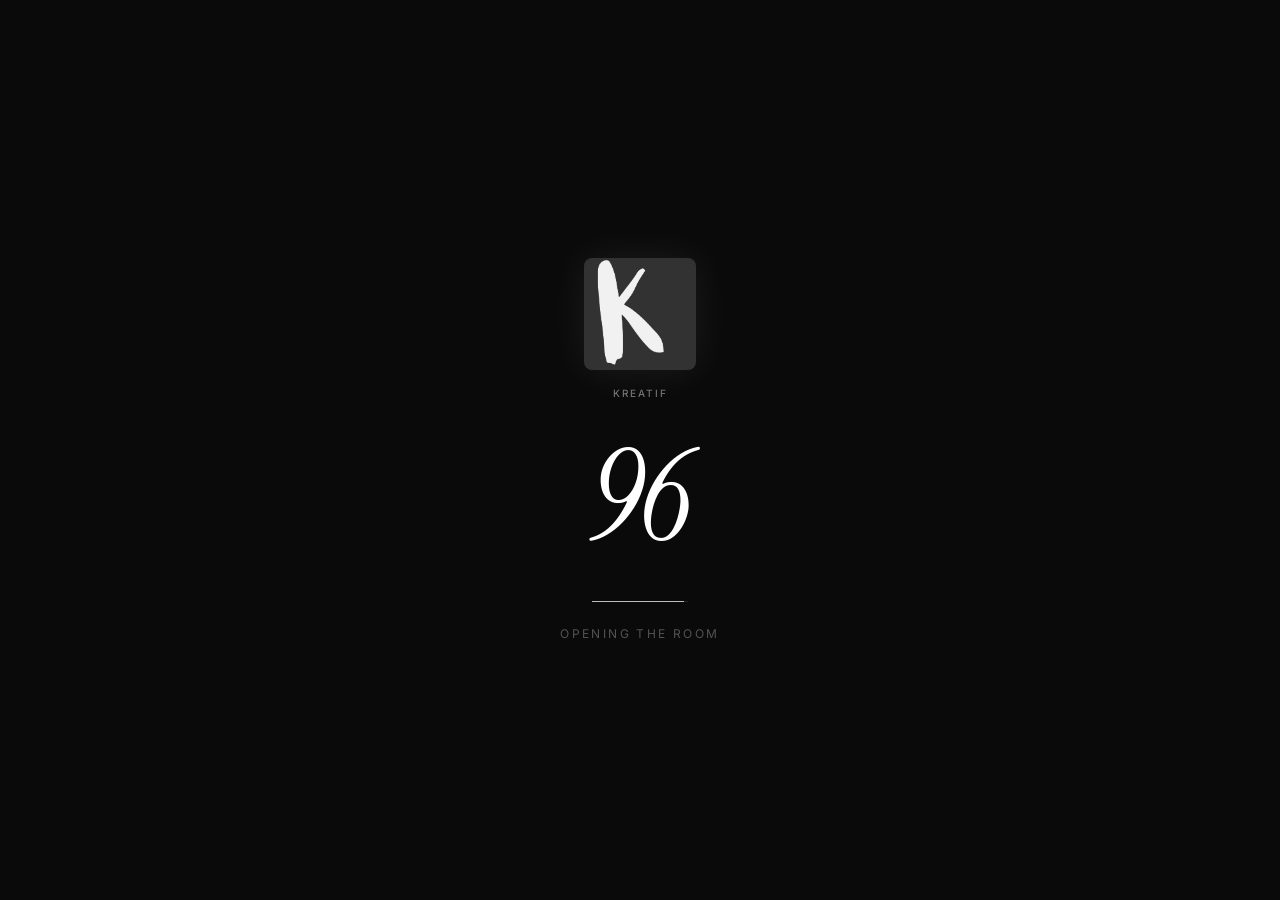
==== commit 8046b154: "chore: publish production build [skip ci]" ====
--- a/index.html
+++ b/index.html
@@ -11,12 +11,22 @@
     <meta name="apple-mobile-web-app-capable" content="yes" />
     <meta name="apple-mobile-web-app-status-bar-style" content="black-translucent" />
     <meta name="apple-mobile-web-app-title" content="Kreatif" />
-    <title>Kreatif</title>
+    <meta name="description" content="Original music and visual art on one stage. Discover pairs, support indie makers. Sight &amp; Sound." />
+    <meta property="og:title" content="Kreatif — Sight &amp; Sound" />
+    <meta property="og:description" content="Original music and visual art on one stage. Discover pairs, support indie makers." />
+    <meta property="og:type" content="website" />
+    <meta property="og:url" content="https://kreatif-art.github.io/" />
+    <meta property="og:image" content="https://kreatif-art.github.io/logo.png" />
+    <meta property="og:site_name" content="Kreatif" />
+    <meta name="twitter:card" content="summary_large_image" />
+    <meta name="twitter:title" content="Kreatif — Sight &amp; Sound" />
+    <meta name="twitter:description" content="Original music and visual art on one stage. Discover pairs, support indie makers." />
+    <title>Kreatif — Sight &amp; Sound</title>
     <link rel="preconnect" href="https://fonts.googleapis.com" />
     <link rel="preconnect" href="https://fonts.gstatic.com" crossorigin />
     <link href="https://fonts.googleapis.com/css2?family=Instrument+Serif:ital@0;1&family=Inter:opsz,wght@14..32,300..700&display=swap" rel="stylesheet" />
-    <script type="module" crossorigin src="/assets/index-dzJlyIIM.js"></script>
-    <link rel="stylesheet" crossorigin href="/assets/index-BYIGOxHQ.css">
+    <script type="module" crossorigin src="/assets/index-DH89lVcW.js"></script>
+    <link rel="stylesheet" crossorigin href="/assets/index-Bqs2IJwF.css">
   </head>
   <body>
     <div id="root"></div>
--- a/assets/index-Bqs2IJwF.css
+++ b/assets/index-Bqs2IJwF.css
@@ -0,0 +1 @@
+*,:before,:after{--tw-border-spacing-x: 0;--tw-border-spacing-y: 0;--tw-translate-x: 0;--tw-translate-y: 0;--tw-rotate: 0;--tw-skew-x: 0;--tw-skew-y: 0;--tw-scale-x: 1;--tw-scale-y: 1;--tw-pan-x: ;--tw-pan-y: ;--tw-pinch-zoom: ;--tw-scroll-snap-strictness: proximity;--tw-gradient-from-position: ;--tw-gradient-via-position: ;--tw-gradient-to-position: ;--tw-ordinal: ;--tw-slashed-zero: ;--tw-numeric-figure: ;--tw-numeric-spacing: ;--tw-numeric-fraction: ;--tw-ring-inset: ;--tw-ring-offset-width: 0px;--tw-ring-offset-color: #fff;--tw-ring-color: rgb(59 130 246 / .5);--tw-ring-offset-shadow: 0 0 #0000;--tw-ring-shadow: 0 0 #0000;--tw-shadow: 0 0 #0000;--tw-shadow-colored: 0 0 #0000;--tw-blur: ;--tw-brightness: ;--tw-contrast: ;--tw-grayscale: ;--tw-hue-rotate: ;--tw-invert: ;--tw-saturate: ;--tw-sepia: ;--tw-drop-shadow: ;--tw-backdrop-blur: ;--tw-backdrop-brightness: ;--tw-backdrop-contrast: ;--tw-backdrop-grayscale: ;--tw-backdrop-hue-rotate: ;--tw-backdrop-invert: ;--tw-backdrop-opacity: ;--tw-backdrop-saturate: ;--tw-backdrop-sepia: ;--tw-contain-size: ;--tw-contain-layout: ;--tw-contain-paint: ;--tw-contain-style: }::backdrop{--tw-border-spacing-x: 0;--tw-border-spacing-y: 0;--tw-translate-x: 0;--tw-translate-y: 0;--tw-rotate: 0;--tw-skew-x: 0;--tw-skew-y: 0;--tw-scale-x: 1;--tw-scale-y: 1;--tw-pan-x: ;--tw-pan-y: ;--tw-pinch-zoom: ;--tw-scroll-snap-strictness: proximity;--tw-gradient-from-position: ;--tw-gradient-via-position: ;--tw-gradient-to-position: ;--tw-ordinal: ;--tw-slashed-zero: ;--tw-numeric-figure: ;--tw-numeric-spacing: ;--tw-numeric-fraction: ;--tw-ring-inset: ;--tw-ring-offset-width: 0px;--tw-ring-offset-color: #fff;--tw-ring-color: rgb(59 130 246 / .5);--tw-ring-offset-shadow: 0 0 #0000;--tw-ring-shadow: 0 0 #0000;--tw-shadow: 0 0 #0000;--tw-shadow-colored: 0 0 #0000;--tw-blur: ;--tw-brightness: ;--tw-contrast: ;--tw-grayscale: ;--tw-hue-rotate: ;--tw-invert: ;--tw-saturate: ;--tw-sepia: ;--tw-drop-shadow: ;--tw-backdrop-blur: ;--tw-backdrop-brightness: ;--tw-backdrop-contrast: ;--tw-backdrop-grayscale: ;--tw-backdrop-hue-rotate: ;--tw-backdrop-invert: ;--tw-backdrop-opacity: ;--tw-backdrop-saturate: ;--tw-backdrop-sepia: ;--tw-contain-size: ;--tw-contain-layout: ;--tw-contain-paint: ;--tw-contain-style: }*,:before,:after{box-sizing:border-box;border-width:0;border-style:solid;border-color:#e5e7eb}:before,:after{--tw-content: ""}html,:host{line-height:1.5;-webkit-text-size-adjust:100%;-moz-tab-size:4;-o-tab-size:4;tab-size:4;font-family:ui-sans-serif,system-ui,sans-serif,"Apple Color Emoji","Segoe UI Emoji",Segoe UI Symbol,"Noto Color Emoji";font-feature-settings:normal;font-variation-settings:normal;-webkit-tap-highlight-color:transparent}body{margin:0;line-height:inherit}hr{height:0;color:inherit;border-top-width:1px}abbr:where([title]){-webkit-text-decoration:underline dotted;text-decoration:underline dotted}h1,h2,h3,h4,h5,h6{font-size:inherit;font-weight:inherit}a{color:inherit;text-decoration:inherit}b,strong{font-weight:bolder}code,kbd,samp,pre{font-family:ui-monospace,SFMono-Regular,Menlo,Monaco,Consolas,Liberation Mono,Courier New,monospace;font-feature-settings:normal;font-variation-settings:normal;font-size:1em}small{font-size:80%}sub,sup{font-size:75%;line-height:0;position:relative;vertical-align:baseline}sub{bottom:-.25em}sup{top:-.5em}table{text-indent:0;border-color:inherit;border-collapse:collapse}button,input,optgroup,select,textarea{font-family:inherit;font-feature-settings:inherit;font-variation-settings:inherit;font-size:100%;font-weight:inherit;line-height:inherit;letter-spacing:inherit;color:inherit;margin:0;padding:0}button,select{text-transform:none}button,input:where([type=button]),input:where([type=reset]),input:where([type=submit]){-webkit-appearance:button;background-color:transparent;background-image:none}:-moz-focusring{outline:auto}:-moz-ui-invalid{box-shadow:none}progress{vertical-align:baseline}::-webkit-inner-spin-button,::-webkit-outer-spin-button{height:auto}[type=search]{-webkit-appearance:textfield;outline-offset:-2px}::-webkit-search-decoration{-webkit-appearance:none}::-webkit-file-upload-button{-webkit-appearance:button;font:inherit}summary{display:list-item}blockquote,dl,dd,h1,h2,h3,h4,h5,h6,hr,figure,p,pre{margin:0}fieldset{margin:0;padding:0}legend{padding:0}ol,ul,menu{list-style:none;margin:0;padding:0}dialog{padding:0}textarea{resize:vertical}input::-moz-placeholder,textarea::-moz-placeholder{opacity:1;color:#9ca3af}input::placeholder,textarea::placeholder{opacity:1;color:#9ca3af}button,[role=button]{cursor:pointer}:disabled{cursor:default}img,svg,video,canvas,audio,iframe,embed,object{display:block;vertical-align:middle}img,video{max-width:100%;height:auto}[hidden]:where(:not([hidden=until-found])){display:none}html{scroll-behavior:smooth}body{overflow-x:hidden;background-color:var(--bg-deep);color:var(--text-primary);font-family:Inter,system-ui,-apple-system,sans-serif;font-optical-sizing:auto;font-feature-settings:"ss01" on,"cv01" on;letter-spacing:-.011em}html{-webkit-text-size-adjust:100%;-moz-text-size-adjust:100%;text-size-adjust:100%}body{-webkit-tap-highlight-color:transparent}:focus{outline:none}:focus-visible{outline:2px solid rgba(251,146,60,.85);outline-offset:2px}::-moz-selection{background:#fb923c59;color:#fff}::selection{background:#fb923c59;color:#fff}.\!container{width:100%!important}.container{width:100%}@media (min-width: 640px){.\!container{max-width:640px!important}.container{max-width:640px}}@media (min-width: 768px){.\!container{max-width:768px!important}.container{max-width:768px}}@media (min-width: 1024px){.\!container{max-width:1024px!important}.container{max-width:1024px}}@media (min-width: 1280px){.\!container{max-width:1280px!important}.container{max-width:1280px}}@media (min-width: 1536px){.\!container{max-width:1536px!important}.container{max-width:1536px}}.sr-only{position:absolute;width:1px;height:1px;padding:0;margin:-1px;overflow:hidden;clip:rect(0,0,0,0);white-space:nowrap;border-width:0}.pointer-events-none{pointer-events:none}.visible{visibility:visible}.fixed{position:fixed}.absolute{position:absolute}.relative{position:relative}.sticky{position:sticky}.inset-0{top:0;right:0;bottom:0;left:0}.inset-\[10\%\]{top:10%;right:10%;bottom:10%;left:10%}.inset-\[16\%\]{top:16%;right:16%;bottom:16%;left:16%}.inset-\[18\%\]{top:18%;right:18%;bottom:18%;left:18%}.inset-\[24\%\]{top:24%;right:24%;bottom:24%;left:24%}.inset-\[26\%\]{top:26%;right:26%;bottom:26%;left:26%}.inset-\[32\%\]{top:32%;right:32%;bottom:32%;left:32%}.inset-\[34\%\]{top:34%;right:34%;bottom:34%;left:34%}.inset-\[38\%\]{top:38%;right:38%;bottom:38%;left:38%}.inset-\[8\%\]{top:8%;right:8%;bottom:8%;left:8%}.inset-x-0{left:0;right:0}.inset-y-0{top:0;bottom:0}.-left-\[9px\]{left:-9px}.bottom-0{bottom:0}.bottom-2\.5{bottom:.625rem}.bottom-3{bottom:.75rem}.left-0{left:0}.left-1\/2{left:50%}.left-2{left:.5rem}.left-2\.5{left:.625rem}.left-3{left:.75rem}.left-4{left:1rem}.right-0{right:0}.right-2{right:.5rem}.right-2\.5{right:.625rem}.right-3{right:.75rem}.top-0{top:0}.top-1\/2{top:50%}.top-2{top:.5rem}.top-2\.5{top:.625rem}.top-3{top:.75rem}.z-0{z-index:0}.z-10{z-index:10}.z-20{z-index:20}.z-30{z-index:30}.z-40{z-index:40}.z-50{z-index:50}.z-\[100\]{z-index:100}.z-\[101\]{z-index:101}.z-\[5\]{z-index:5}.z-\[60\]{z-index:60}.mx-auto{margin-left:auto;margin-right:auto}.-mt-12{margin-top:-3rem}.-mt-16{margin-top:-4rem}.mb-1{margin-bottom:.25rem}.mb-1\.5{margin-bottom:.375rem}.mb-10{margin-bottom:2.5rem}.mb-2{margin-bottom:.5rem}.mb-2\.5{margin-bottom:.625rem}.mb-3{margin-bottom:.75rem}.mb-4{margin-bottom:1rem}.mb-6{margin-bottom:1.5rem}.mb-8{margin-bottom:2rem}.mb-\[calc\(var\(--mobile-nav-h\)\+var\(--safe-bottom\)\)\]{margin-bottom:calc(var(--mobile-nav-h) + var(--safe-bottom))}.ml-1{margin-left:.25rem}.ml-2{margin-left:.5rem}.mr-1{margin-right:.25rem}.mt-0\.5{margin-top:.125rem}.mt-1{margin-top:.25rem}.mt-1\.5{margin-top:.375rem}.mt-10{margin-top:2.5rem}.mt-12{margin-top:3rem}.mt-2{margin-top:.5rem}.mt-3{margin-top:.75rem}.mt-3\.5{margin-top:.875rem}.mt-4{margin-top:1rem}.mt-5{margin-top:1.25rem}.mt-6{margin-top:1.5rem}.mt-8{margin-top:2rem}.line-clamp-1{overflow:hidden;display:-webkit-box;-webkit-box-orient:vertical;-webkit-line-clamp:1}.line-clamp-2{overflow:hidden;display:-webkit-box;-webkit-box-orient:vertical;-webkit-line-clamp:2}.block{display:block}.inline-block{display:inline-block}.inline{display:inline}.flex{display:flex}.inline-flex{display:inline-flex}.table{display:table}.grid{display:grid}.hidden{display:none}.aspect-\[4\/5\]{aspect-ratio:4/5}.aspect-square{aspect-ratio:1 / 1}.h-0\.5{height:.125rem}.h-1{height:.25rem}.h-1\.5{height:.375rem}.h-10{height:2.5rem}.h-11{height:2.75rem}.h-12{height:3rem}.h-14{height:3.5rem}.h-16{height:4rem}.h-2{height:.5rem}.h-2\.5{height:.625rem}.h-20{height:5rem}.h-24{height:6rem}.h-28{height:7rem}.h-3{height:.75rem}.h-3\.5{height:.875rem}.h-32{height:8rem}.h-36{height:9rem}.h-4{height:1rem}.h-40{height:10rem}.h-5{height:1.25rem}.h-6{height:1.5rem}.h-7{height:1.75rem}.h-8{height:2rem}.h-9{height:2.25rem}.h-\[380px\]{height:380px}.h-\[78\%\]{height:78%}.h-\[min\(46vh\,380px\)\]{height:min(46vh,380px)}.h-full{height:100%}.h-px{height:1px}.max-h-32{max-height:8rem}.max-h-56{max-height:14rem}.max-h-\[85vh\]{max-height:85vh}.max-h-\[min\(78dvh\,calc\(100dvh-var\(--mobile-nav-h\)-var\(--safe-bottom\)-1rem\)\)\]{max-height:min(78dvh,calc(100dvh - var(--mobile-nav-h) - var(--safe-bottom) - 1rem))}.min-h-0{min-height:0px}.min-h-\[220px\]{min-height:220px}.min-h-\[44px\]{min-height:44px}.min-h-\[70vh\]{min-height:70vh}.min-h-\[min\(52vh\,420px\)\]{min-height:min(52vh,420px)}.min-h-screen{min-height:100vh}.w-1\/2{width:50%}.w-10{width:2.5rem}.w-11{width:2.75rem}.w-12{width:3rem}.w-14{width:3.5rem}.w-16{width:4rem}.w-2\.5{width:.625rem}.w-20{width:5rem}.w-24{width:6rem}.w-28{width:7rem}.w-3{width:.75rem}.w-3\.5{width:.875rem}.w-4{width:1rem}.w-5{width:1.25rem}.w-6{width:1.5rem}.w-7{width:1.75rem}.w-8{width:2rem}.w-9{width:2.25rem}.w-\[2px\]{width:2px}.w-\[78\%\]{width:78%}.w-\[9\.5rem\]{width:9.5rem}.w-full{width:100%}.min-w-0{min-width:0px}.min-w-\[12rem\]{min-width:12rem}.max-w-2xl{max-width:42rem}.max-w-3xl{max-width:48rem}.max-w-4xl{max-width:56rem}.max-w-5xl{max-width:64rem}.max-w-7xl{max-width:80rem}.max-w-\[14rem\]{max-width:14rem}.max-w-\[9rem\]{max-width:9rem}.max-w-lg{max-width:32rem}.max-w-md{max-width:28rem}.max-w-sm{max-width:24rem}.max-w-xl{max-width:36rem}.flex-1{flex:1 1 0%}.shrink-0{flex-shrink:0}.origin-left{transform-origin:left}.-translate-x-1\/2{--tw-translate-x: -50%;transform:translate(var(--tw-translate-x),var(--tw-translate-y)) rotate(var(--tw-rotate)) skew(var(--tw-skew-x)) skewY(var(--tw-skew-y)) scaleX(var(--tw-scale-x)) scaleY(var(--tw-scale-y))}.-translate-y-1\/2{--tw-translate-y: -50%;transform:translate(var(--tw-translate-x),var(--tw-translate-y)) rotate(var(--tw-rotate)) skew(var(--tw-skew-x)) skewY(var(--tw-skew-y)) scaleX(var(--tw-scale-x)) scaleY(var(--tw-scale-y))}.translate-x-0\.5{--tw-translate-x: .125rem;transform:translate(var(--tw-translate-x),var(--tw-translate-y)) rotate(var(--tw-rotate)) skew(var(--tw-skew-x)) skewY(var(--tw-skew-y)) scaleX(var(--tw-scale-x)) scaleY(var(--tw-scale-y))}.scale-100{--tw-scale-x: 1;--tw-scale-y: 1;transform:translate(var(--tw-translate-x),var(--tw-translate-y)) rotate(var(--tw-rotate)) skew(var(--tw-skew-x)) skewY(var(--tw-skew-y)) scaleX(var(--tw-scale-x)) scaleY(var(--tw-scale-y))}.scale-90{--tw-scale-x: .9;--tw-scale-y: .9;transform:translate(var(--tw-translate-x),var(--tw-translate-y)) rotate(var(--tw-rotate)) skew(var(--tw-skew-x)) skewY(var(--tw-skew-y)) scaleX(var(--tw-scale-x)) scaleY(var(--tw-scale-y))}.transform{transform:translate(var(--tw-translate-x),var(--tw-translate-y)) rotate(var(--tw-rotate)) skew(var(--tw-skew-x)) skewY(var(--tw-skew-y)) scaleX(var(--tw-scale-x)) scaleY(var(--tw-scale-y))}@keyframes spin{to{transform:rotate(360deg)}}.animate-spin{animation:spin 1s linear infinite}.cursor-not-allowed{cursor:not-allowed}.cursor-pointer{cursor:pointer}.cursor-zoom-in{cursor:zoom-in}.touch-pan-x{--tw-pan-x: pan-x;touch-action:var(--tw-pan-x) var(--tw-pan-y) var(--tw-pinch-zoom)}.touch-pan-y{--tw-pan-y: pan-y;touch-action:var(--tw-pan-x) var(--tw-pan-y) var(--tw-pinch-zoom)}.select-none{-webkit-user-select:none;-moz-user-select:none;user-select:none}.resize{resize:both}.list-inside{list-style-position:inside}.list-disc{list-style-type:disc}.grid-cols-1{grid-template-columns:repeat(1,minmax(0,1fr))}.grid-cols-2{grid-template-columns:repeat(2,minmax(0,1fr))}.flex-row-reverse{flex-direction:row-reverse}.flex-col{flex-direction:column}.flex-wrap{flex-wrap:wrap}.items-start{align-items:flex-start}.items-end{align-items:flex-end}.items-center{align-items:center}.items-stretch{align-items:stretch}.justify-center{justify-content:center}.justify-between{justify-content:space-between}.gap-0\.5{gap:.125rem}.gap-1{gap:.25rem}.gap-1\.5{gap:.375rem}.gap-2{gap:.5rem}.gap-2\.5{gap:.625rem}.gap-3{gap:.75rem}.gap-4{gap:1rem}.gap-5{gap:1.25rem}.gap-6{gap:1.5rem}.gap-8{gap:2rem}.gap-\[2px\]{gap:2px}.gap-x-6{-moz-column-gap:1.5rem;column-gap:1.5rem}.gap-y-2{row-gap:.5rem}.space-y-0>:not([hidden])~:not([hidden]){--tw-space-y-reverse: 0;margin-top:calc(0px * calc(1 - var(--tw-space-y-reverse)));margin-bottom:calc(0px * var(--tw-space-y-reverse))}.space-y-1>:not([hidden])~:not([hidden]){--tw-space-y-reverse: 0;margin-top:calc(.25rem * calc(1 - var(--tw-space-y-reverse)));margin-bottom:calc(.25rem * var(--tw-space-y-reverse))}.space-y-1\.5>:not([hidden])~:not([hidden]){--tw-space-y-reverse: 0;margin-top:calc(.375rem * calc(1 - var(--tw-space-y-reverse)));margin-bottom:calc(.375rem * var(--tw-space-y-reverse))}.space-y-2>:not([hidden])~:not([hidden]){--tw-space-y-reverse: 0;margin-top:calc(.5rem * calc(1 - var(--tw-space-y-reverse)));margin-bottom:calc(.5rem * var(--tw-space-y-reverse))}.space-y-3>:not([hidden])~:not([hidden]){--tw-space-y-reverse: 0;margin-top:calc(.75rem * calc(1 - var(--tw-space-y-reverse)));margin-bottom:calc(.75rem * var(--tw-space-y-reverse))}.space-y-4>:not([hidden])~:not([hidden]){--tw-space-y-reverse: 0;margin-top:calc(1rem * calc(1 - var(--tw-space-y-reverse)));margin-bottom:calc(1rem * var(--tw-space-y-reverse))}.space-y-5>:not([hidden])~:not([hidden]){--tw-space-y-reverse: 0;margin-top:calc(1.25rem * calc(1 - var(--tw-space-y-reverse)));margin-bottom:calc(1.25rem * var(--tw-space-y-reverse))}.space-y-6>:not([hidden])~:not([hidden]){--tw-space-y-reverse: 0;margin-top:calc(1.5rem * calc(1 - var(--tw-space-y-reverse)));margin-bottom:calc(1.5rem * var(--tw-space-y-reverse))}.space-y-8>:not([hidden])~:not([hidden]){--tw-space-y-reverse: 0;margin-top:calc(2rem * calc(1 - var(--tw-space-y-reverse)));margin-bottom:calc(2rem * var(--tw-space-y-reverse))}.overflow-hidden{overflow:hidden}.overflow-x-auto{overflow-x:auto}.overflow-y-auto{overflow-y:auto}.overscroll-contain{overscroll-behavior:contain}.overscroll-x-contain{overscroll-behavior-x:contain}.truncate{overflow:hidden;text-overflow:ellipsis;white-space:nowrap}.rounded{border-radius:.25rem}.rounded-2xl{border-radius:1rem}.rounded-3xl{border-radius:1.5rem}.rounded-\[var\(--radius-card\)\]{border-radius:var(--radius-card)}.rounded-full{border-radius:9999px}.rounded-lg{border-radius:.5rem}.rounded-md{border-radius:.375rem}.rounded-sm{border-radius:.125rem}.rounded-xl{border-radius:.75rem}.rounded-t-2xl{border-top-left-radius:1rem;border-top-right-radius:1rem}.border{border-width:1px}.border-2{border-width:2px}.border-4{border-width:4px}.border-y{border-top-width:1px;border-bottom-width:1px}.border-b{border-bottom-width:1px}.border-b-2{border-bottom-width:2px}.border-l{border-left-width:1px}.border-r{border-right-width:1px}.border-t{border-top-width:1px}.border-dashed{border-style:dashed}.border-amber-400\/40{border-color:#fbbf2466}.border-amber-400\/50{border-color:#fbbf2480}.border-amber-500\/30{border-color:#f59e0b4d}.border-emerald-500\/30{border-color:#10b9814d}.border-green-900\/50{border-color:#14532d80}.border-neutral-700{--tw-border-opacity: 1;border-color:rgb(64 64 64 / var(--tw-border-opacity, 1))}.border-neutral-800{--tw-border-opacity: 1;border-color:rgb(38 38 38 / var(--tw-border-opacity, 1))}.border-neutral-950{--tw-border-opacity: 1;border-color:rgb(10 10 10 / var(--tw-border-opacity, 1))}.border-orange-400\/20{border-color:#fb923c33}.border-orange-400\/25{border-color:#fb923c40}.border-orange-400\/30{border-color:#fb923c4d}.border-orange-400\/40{border-color:#fb923c66}.border-orange-500{--tw-border-opacity: 1;border-color:rgb(249 115 22 / var(--tw-border-opacity, 1))}.border-pink-500{--tw-border-opacity: 1;border-color:rgb(236 72 153 / var(--tw-border-opacity, 1))}.border-red-500\/20{border-color:#ef444433}.border-red-500\/30{border-color:#ef44444d}.border-red-900\/50{border-color:#7f1d1d80}.border-transparent{border-color:transparent}.border-white\/10{border-color:#ffffff1a}.border-white\/15{border-color:#ffffff26}.border-white\/20{border-color:#fff3}.border-white\/5{border-color:#ffffff0d}.border-white\/\[0\.04\]{border-color:#ffffff0a}.border-white\/\[0\.05\]{border-color:#ffffff0d}.border-white\/\[0\.06\]{border-color:#ffffff0f}.border-white\/\[0\.07\]{border-color:#ffffff12}.border-white\/\[0\.08\]{border-color:#ffffff14}.border-white\/\[0\.1\]{border-color:#ffffff1a}.border-yellow-900\/50{border-color:#713f1280}.border-t-neutral-300{--tw-border-opacity: 1;border-top-color:rgb(212 212 212 / var(--tw-border-opacity, 1))}.bg-\[\#0a0a0b\]{--tw-bg-opacity: 1;background-color:rgb(10 10 11 / var(--tw-bg-opacity, 1))}.bg-\[rgba\(7\,7\,8\,0\.78\)\]{background-color:#070708c7}.bg-\[rgba\(7\,7\,8\,0\.92\)\]{background-color:#070708eb}.bg-amber-500{--tw-bg-opacity: 1;background-color:rgb(245 158 11 / var(--tw-bg-opacity, 1))}.bg-amber-500\/10{background-color:#f59e0b1a}.bg-amber-500\/15{background-color:#f59e0b26}.bg-amber-500\/20{background-color:#f59e0b33}.bg-amber-500\/30{background-color:#f59e0b4d}.bg-amber-950\/20{background-color:#451a0333}.bg-amber-950\/95{background-color:#451a03f2}.bg-black{--tw-bg-opacity: 1;background-color:rgb(0 0 0 / var(--tw-bg-opacity, 1))}.bg-black\/20{background-color:#0003}.bg-black\/30{background-color:#0000004d}.bg-black\/40{background-color:#0006}.bg-black\/50{background-color:#00000080}.bg-black\/70{background-color:#000000b3}.bg-black\/75{background-color:#000000bf}.bg-emerald-500\/10{background-color:#10b9811a}.bg-green-500\/20{background-color:#22c55e33}.bg-green-900\/30{background-color:#14532d4d}.bg-green-950\/20{background-color:#052e1633}.bg-neutral-400\/20{background-color:#a3a3a333}.bg-neutral-700{--tw-bg-opacity: 1;background-color:rgb(64 64 64 / var(--tw-bg-opacity, 1))}.bg-neutral-800{--tw-bg-opacity: 1;background-color:rgb(38 38 38 / var(--tw-bg-opacity, 1))}.bg-neutral-900{--tw-bg-opacity: 1;background-color:rgb(23 23 23 / var(--tw-bg-opacity, 1))}.bg-neutral-900\/60{background-color:#17171799}.bg-neutral-950{--tw-bg-opacity: 1;background-color:rgb(10 10 10 / var(--tw-bg-opacity, 1))}.bg-neutral-950\/95{background-color:#0a0a0af2}.bg-orange-300\/90{background-color:#fdba74e6}.bg-orange-500\/10{background-color:#f973161a}.bg-orange-500\/15{background-color:#f9731626}.bg-orange-500\/20{background-color:#f9731633}.bg-orange-500\/\[0\.06\]{background-color:#f973160f}.bg-orange-700\/20{background-color:#c2410c33}.bg-red-500\/20{background-color:#ef444433}.bg-red-600{--tw-bg-opacity: 1;background-color:rgb(220 38 38 / var(--tw-bg-opacity, 1))}.bg-red-950\/20{background-color:#450a0a33}.bg-transparent{background-color:transparent}.bg-white{--tw-bg-opacity: 1;background-color:rgb(255 255 255 / var(--tw-bg-opacity, 1))}.bg-white\/10{background-color:#ffffff1a}.bg-white\/15{background-color:#ffffff26}.bg-white\/25{background-color:#ffffff40}.bg-white\/70{background-color:#ffffffb3}.bg-white\/90{background-color:#ffffffe6}.bg-white\/95{background-color:#fffffff2}.bg-white\/\[0\.02\]{background-color:#ffffff05}.bg-white\/\[0\.03\]{background-color:#ffffff08}.bg-white\/\[0\.04\]{background-color:#ffffff0a}.bg-white\/\[0\.08\]{background-color:#ffffff14}.bg-yellow-500\/20{background-color:#eab30833}.bg-yellow-950\/20{background-color:#42200633}.bg-gradient-to-br{background-image:linear-gradient(to bottom right,var(--tw-gradient-stops))}.bg-gradient-to-l{background-image:linear-gradient(to left,var(--tw-gradient-stops))}.bg-gradient-to-r{background-image:linear-gradient(to right,var(--tw-gradient-stops))}.bg-gradient-to-t{background-image:linear-gradient(to top,var(--tw-gradient-stops))}.from-\[\#0a0a0b\]{--tw-gradient-from: #0a0a0b var(--tw-gradient-from-position);--tw-gradient-to: rgb(10 10 11 / 0) var(--tw-gradient-to-position);--tw-gradient-stops: var(--tw-gradient-from), var(--tw-gradient-to)}.from-black\/40{--tw-gradient-from: rgb(0 0 0 / .4) var(--tw-gradient-from-position);--tw-gradient-to: rgb(0 0 0 / 0) var(--tw-gradient-to-position);--tw-gradient-stops: var(--tw-gradient-from), var(--tw-gradient-to)}.from-black\/80{--tw-gradient-from: rgb(0 0 0 / .8) var(--tw-gradient-from-position);--tw-gradient-to: rgb(0 0 0 / 0) var(--tw-gradient-to-position);--tw-gradient-stops: var(--tw-gradient-from), var(--tw-gradient-to)}.from-neutral-900{--tw-gradient-from: #171717 var(--tw-gradient-from-position);--tw-gradient-to: rgb(23 23 23 / 0) var(--tw-gradient-to-position);--tw-gradient-stops: var(--tw-gradient-from), var(--tw-gradient-to)}.from-orange-500{--tw-gradient-from: #f97316 var(--tw-gradient-from-position);--tw-gradient-to: rgb(249 115 22 / 0) var(--tw-gradient-to-position);--tw-gradient-stops: var(--tw-gradient-from), var(--tw-gradient-to)}.from-orange-500\/15{--tw-gradient-from: rgb(249 115 22 / .15) var(--tw-gradient-from-position);--tw-gradient-to: rgb(249 115 22 / 0) var(--tw-gradient-to-position);--tw-gradient-stops: var(--tw-gradient-from), var(--tw-gradient-to)}.from-orange-500\/90{--tw-gradient-from: rgb(249 115 22 / .9) var(--tw-gradient-from-position);--tw-gradient-to: rgb(249 115 22 / 0) var(--tw-gradient-to-position);--tw-gradient-stops: var(--tw-gradient-from), var(--tw-gradient-to)}.from-orange-500\/\[0\.07\]{--tw-gradient-from: rgb(249 115 22 / .07) var(--tw-gradient-from-position);--tw-gradient-to: rgb(249 115 22 / 0) var(--tw-gradient-to-position);--tw-gradient-stops: var(--tw-gradient-from), var(--tw-gradient-to)}.from-orange-950\/90{--tw-gradient-from: rgb(67 20 7 / .9) var(--tw-gradient-from-position);--tw-gradient-to: rgb(67 20 7 / 0) var(--tw-gradient-to-position);--tw-gradient-stops: var(--tw-gradient-from), var(--tw-gradient-to)}.from-pink-500\/15{--tw-gradient-from: rgb(236 72 153 / .15) var(--tw-gradient-from-position);--tw-gradient-to: rgb(236 72 153 / 0) var(--tw-gradient-to-position);--tw-gradient-stops: var(--tw-gradient-from), var(--tw-gradient-to)}.from-pink-950\/90{--tw-gradient-from: rgb(80 7 36 / .9) var(--tw-gradient-from-position);--tw-gradient-to: rgb(80 7 36 / 0) var(--tw-gradient-to-position);--tw-gradient-stops: var(--tw-gradient-from), var(--tw-gradient-to)}.from-yellow-500{--tw-gradient-from: #eab308 var(--tw-gradient-from-position);--tw-gradient-to: rgb(234 179 8 / 0) var(--tw-gradient-to-position);--tw-gradient-stops: var(--tw-gradient-from), var(--tw-gradient-to)}.via-black\/15{--tw-gradient-to: rgb(0 0 0 / 0) var(--tw-gradient-to-position);--tw-gradient-stops: var(--tw-gradient-from), rgb(0 0 0 / .15) var(--tw-gradient-via-position), var(--tw-gradient-to)}.via-black\/20{--tw-gradient-to: rgb(0 0 0 / 0) var(--tw-gradient-to-position);--tw-gradient-stops: var(--tw-gradient-from), rgb(0 0 0 / .2) var(--tw-gradient-via-position), var(--tw-gradient-to)}.via-neutral-900{--tw-gradient-to: rgb(23 23 23 / 0) var(--tw-gradient-to-position);--tw-gradient-stops: var(--tw-gradient-from), #171717 var(--tw-gradient-via-position), var(--tw-gradient-to)}.via-transparent{--tw-gradient-to: rgb(0 0 0 / 0) var(--tw-gradient-to-position);--tw-gradient-stops: var(--tw-gradient-from), transparent var(--tw-gradient-via-position), var(--tw-gradient-to)}.via-white\/\[0\.03\]{--tw-gradient-to: rgb(255 255 255 / 0) var(--tw-gradient-to-position);--tw-gradient-stops: var(--tw-gradient-from), rgb(255 255 255 / .03) var(--tw-gradient-via-position), var(--tw-gradient-to)}.to-neutral-800{--tw-gradient-to: #262626 var(--tw-gradient-to-position)}.to-neutral-950{--tw-gradient-to: #0a0a0a var(--tw-gradient-to-position)}.to-orange-500{--tw-gradient-to: #f97316 var(--tw-gradient-to-position)}.to-pink-500{--tw-gradient-to: #ec4899 var(--tw-gradient-to-position)}.to-pink-600{--tw-gradient-to: #db2777 var(--tw-gradient-to-position)}.to-pink-600\/90{--tw-gradient-to: rgb(219 39 119 / .9) var(--tw-gradient-to-position)}.to-transparent{--tw-gradient-to: transparent var(--tw-gradient-to-position)}.fill-current{fill:currentColor}.stroke-\[2\.25\]{stroke-width:2.25}.object-contain{-o-object-fit:contain;object-fit:contain}.object-cover{-o-object-fit:cover;object-fit:cover}.p-1{padding:.25rem}.p-1\.5{padding:.375rem}.p-2{padding:.5rem}.p-2\.5{padding:.625rem}.p-3{padding:.75rem}.p-4{padding:1rem}.p-5{padding:1.25rem}.p-6{padding:1.5rem}.px-1{padding-left:.25rem;padding-right:.25rem}.px-1\.5{padding-left:.375rem;padding-right:.375rem}.px-2{padding-left:.5rem;padding-right:.5rem}.px-2\.5{padding-left:.625rem;padding-right:.625rem}.px-3{padding-left:.75rem;padding-right:.75rem}.px-3\.5{padding-left:.875rem;padding-right:.875rem}.px-4{padding-left:1rem;padding-right:1rem}.px-5{padding-left:1.25rem;padding-right:1.25rem}.px-6{padding-left:1.5rem;padding-right:1.5rem}.py-0\.5{padding-top:.125rem;padding-bottom:.125rem}.py-1{padding-top:.25rem;padding-bottom:.25rem}.py-1\.5{padding-top:.375rem;padding-bottom:.375rem}.py-10{padding-top:2.5rem;padding-bottom:2.5rem}.py-12{padding-top:3rem;padding-bottom:3rem}.py-16{padding-top:4rem;padding-bottom:4rem}.py-2{padding-top:.5rem;padding-bottom:.5rem}.py-2\.5{padding-top:.625rem;padding-bottom:.625rem}.py-20{padding-top:5rem;padding-bottom:5rem}.py-3{padding-top:.75rem;padding-bottom:.75rem}.py-4{padding-top:1rem;padding-bottom:1rem}.py-6{padding-top:1.5rem;padding-bottom:1.5rem}.py-8{padding-top:2rem;padding-bottom:2rem}.pb-0{padding-bottom:0}.pb-10{padding-bottom:2.5rem}.pb-2{padding-bottom:.5rem}.pb-2\.5{padding-bottom:.625rem}.pb-24{padding-bottom:6rem}.pb-28{padding-bottom:7rem}.pb-3{padding-bottom:.75rem}.pb-4{padding-bottom:1rem}.pl-10{padding-left:2.5rem}.pl-12{padding-left:3rem}.pl-4{padding-left:1rem}.pl-6{padding-left:1.5rem}.pr-2{padding-right:.5rem}.pr-3{padding-right:.75rem}.pr-4{padding-right:1rem}.pr-8{padding-right:2rem}.pt-1{padding-top:.25rem}.pt-1\.5{padding-top:.375rem}.pt-2{padding-top:.5rem}.pt-5{padding-top:1.25rem}.pt-6{padding-top:1.5rem}.pt-8{padding-top:2rem}.text-left{text-align:left}.text-center{text-align:center}.text-right{text-align:right}.text-2xl{font-size:1.5rem;line-height:2rem}.text-3xl{font-size:1.875rem;line-height:2.25rem}.text-4xl{font-size:2.25rem;line-height:2.5rem}.text-5xl{font-size:3rem;line-height:1}.text-7xl{font-size:4.5rem;line-height:1}.text-\[10px\]{font-size:10px}.text-\[11px\]{font-size:11px}.text-\[13px\]{font-size:13px}.text-\[15px\]{font-size:15px}.text-\[2\.35rem\]{font-size:2.35rem}.text-\[9px\]{font-size:9px}.text-\[clamp\(3rem\,8vw\,6\.5rem\)\]{font-size:clamp(3rem,8vw,6.5rem)}.text-base{font-size:1rem;line-height:1.5rem}.text-lg{font-size:1.125rem;line-height:1.75rem}.text-sm{font-size:.875rem;line-height:1.25rem}.text-xl{font-size:1.25rem;line-height:1.75rem}.text-xs{font-size:.75rem;line-height:1rem}.font-bold{font-weight:700}.font-medium{font-weight:500}.font-normal{font-weight:400}.font-semibold{font-weight:600}.uppercase{text-transform:uppercase}.capitalize{text-transform:capitalize}.italic{font-style:italic}.not-italic{font-style:normal}.tabular-nums{--tw-numeric-spacing: tabular-nums;font-variant-numeric:var(--tw-ordinal) var(--tw-slashed-zero) var(--tw-numeric-figure) var(--tw-numeric-spacing) var(--tw-numeric-fraction)}.leading-\[1\.05\]{line-height:1.05}.leading-none{line-height:1}.leading-relaxed{line-height:1.625}.leading-tight{line-height:1.25}.tracking-\[-0\.02em\]{letter-spacing:-.02em}.tracking-\[0\.12em\]{letter-spacing:.12em}.tracking-\[0\.14em\]{letter-spacing:.14em}.tracking-\[0\.16em\]{letter-spacing:.16em}.tracking-\[0\.18em\]{letter-spacing:.18em}.tracking-\[0\.2em\]{letter-spacing:.2em}.tracking-tight{letter-spacing:-.025em}.tracking-wider{letter-spacing:.05em}.text-amber-100{--tw-text-opacity: 1;color:rgb(254 243 199 / var(--tw-text-opacity, 1))}.text-amber-100\/90{color:#fef3c7e6}.text-amber-200\/90{color:#fde68ae6}.text-amber-400\/20{color:#fbbf2433}.text-amber-400\/90{color:#fbbf24e6}.text-amber-50{--tw-text-opacity: 1;color:rgb(255 251 235 / var(--tw-text-opacity, 1))}.text-emerald-200{--tw-text-opacity: 1;color:rgb(167 243 208 / var(--tw-text-opacity, 1))}.text-emerald-400{--tw-text-opacity: 1;color:rgb(52 211 153 / var(--tw-text-opacity, 1))}.text-emerald-400\/90{color:#34d399e6}.text-green-300{--tw-text-opacity: 1;color:rgb(134 239 172 / var(--tw-text-opacity, 1))}.text-green-400{--tw-text-opacity: 1;color:rgb(74 222 128 / var(--tw-text-opacity, 1))}.text-neutral-100{--tw-text-opacity: 1;color:rgb(245 245 245 / var(--tw-text-opacity, 1))}.text-neutral-200{--tw-text-opacity: 1;color:rgb(229 229 229 / var(--tw-text-opacity, 1))}.text-neutral-300{--tw-text-opacity: 1;color:rgb(212 212 212 / var(--tw-text-opacity, 1))}.text-neutral-400{--tw-text-opacity: 1;color:rgb(163 163 163 / var(--tw-text-opacity, 1))}.text-neutral-500{--tw-text-opacity: 1;color:rgb(115 115 115 / var(--tw-text-opacity, 1))}.text-neutral-600{--tw-text-opacity: 1;color:rgb(82 82 82 / var(--tw-text-opacity, 1))}.text-neutral-700{--tw-text-opacity: 1;color:rgb(64 64 64 / var(--tw-text-opacity, 1))}.text-neutral-900{--tw-text-opacity: 1;color:rgb(23 23 23 / var(--tw-text-opacity, 1))}.text-neutral-950{--tw-text-opacity: 1;color:rgb(10 10 10 / var(--tw-text-opacity, 1))}.text-orange-100{--tw-text-opacity: 1;color:rgb(255 237 213 / var(--tw-text-opacity, 1))}.text-orange-200{--tw-text-opacity: 1;color:rgb(254 215 170 / var(--tw-text-opacity, 1))}.text-orange-200\/90{color:#fed7aae6}.text-orange-300{--tw-text-opacity: 1;color:rgb(253 186 116 / var(--tw-text-opacity, 1))}.text-orange-300\/60{color:#fdba7499}.text-orange-300\/80{color:#fdba74cc}.text-orange-300\/90{color:#fdba74e6}.text-orange-400{--tw-text-opacity: 1;color:rgb(251 146 60 / var(--tw-text-opacity, 1))}.text-orange-400\/25{color:#fb923c40}.text-orange-400\/30{color:#fb923c4d}.text-orange-400\/50{color:#fb923c80}.text-orange-400\/55{color:#fb923c8c}.text-orange-400\/70{color:#fb923cb3}.text-orange-400\/80{color:#fb923ccc}.text-orange-500{--tw-text-opacity: 1;color:rgb(249 115 22 / var(--tw-text-opacity, 1))}.text-pink-200{--tw-text-opacity: 1;color:rgb(251 207 232 / var(--tw-text-opacity, 1))}.text-pink-200\/90{color:#fbcfe8e6}.text-pink-300{--tw-text-opacity: 1;color:rgb(249 168 212 / var(--tw-text-opacity, 1))}.text-pink-300\/60{color:#f9a8d499}.text-pink-300\/90{color:#f9a8d4e6}.text-pink-400{--tw-text-opacity: 1;color:rgb(244 114 182 / var(--tw-text-opacity, 1))}.text-pink-400\/25{color:#f472b640}.text-pink-400\/50{color:#f472b680}.text-pink-400\/80{color:#f472b6cc}.text-red-300{--tw-text-opacity: 1;color:rgb(252 165 165 / var(--tw-text-opacity, 1))}.text-red-300\/90{color:#fca5a5e6}.text-red-400{--tw-text-opacity: 1;color:rgb(248 113 113 / var(--tw-text-opacity, 1))}.text-rose-400\/20{color:#fb718533}.text-white{--tw-text-opacity: 1;color:rgb(255 255 255 / var(--tw-text-opacity, 1))}.text-white\/55{color:#ffffff8c}.text-white\/80{color:#fffc}.text-white\/85{color:#ffffffd9}.text-white\/90{color:#ffffffe6}.text-white\/95{color:#fffffff2}.text-yellow-300{--tw-text-opacity: 1;color:rgb(253 224 71 / var(--tw-text-opacity, 1))}.text-yellow-400{--tw-text-opacity: 1;color:rgb(250 204 21 / var(--tw-text-opacity, 1))}.line-through{text-decoration-line:line-through}.underline-offset-2{text-underline-offset:2px}.placeholder-neutral-500::-moz-placeholder{--tw-placeholder-opacity: 1;color:rgb(115 115 115 / var(--tw-placeholder-opacity, 1))}.placeholder-neutral-500::placeholder{--tw-placeholder-opacity: 1;color:rgb(115 115 115 / var(--tw-placeholder-opacity, 1))}.accent-orange-500{accent-color:#f97316}.opacity-0{opacity:0}.opacity-100{opacity:1}.opacity-40{opacity:.4}.opacity-50{opacity:.5}.opacity-80{opacity:.8}.opacity-90{opacity:.9}.shadow-2xl{--tw-shadow: 0 25px 50px -12px rgb(0 0 0 / .25);--tw-shadow-colored: 0 25px 50px -12px var(--tw-shadow-color);box-shadow:var(--tw-ring-offset-shadow, 0 0 #0000),var(--tw-ring-shadow, 0 0 #0000),var(--tw-shadow)}.shadow-\[0_0_40px_rgba\(255\,255\,255\,0\.08\)\]{--tw-shadow: 0 0 40px rgba(255,255,255,.08);--tw-shadow-colored: 0 0 40px var(--tw-shadow-color);box-shadow:var(--tw-ring-offset-shadow, 0 0 #0000),var(--tw-ring-shadow, 0 0 #0000),var(--tw-shadow)}.shadow-\[0_12px_40px_rgba\(0\,0\,0\,0\.6\)\]{--tw-shadow: 0 12px 40px rgba(0,0,0,.6);--tw-shadow-colored: 0 12px 40px var(--tw-shadow-color);box-shadow:var(--tw-ring-offset-shadow, 0 0 #0000),var(--tw-ring-shadow, 0 0 #0000),var(--tw-shadow)}.shadow-\[0_16px_40px_rgba\(0\,0\,0\,0\.4\)\]{--tw-shadow: 0 16px 40px rgba(0,0,0,.4);--tw-shadow-colored: 0 16px 40px var(--tw-shadow-color);box-shadow:var(--tw-ring-offset-shadow, 0 0 #0000),var(--tw-ring-shadow, 0 0 #0000),var(--tw-shadow)}.shadow-\[0_4px_16px_rgba\(0\,0\,0\,0\.4\)\]{--tw-shadow: 0 4px 16px rgba(0,0,0,.4);--tw-shadow-colored: 0 4px 16px var(--tw-shadow-color);box-shadow:var(--tw-ring-offset-shadow, 0 0 #0000),var(--tw-ring-shadow, 0 0 #0000),var(--tw-shadow)}.shadow-\[0_4px_16px_rgba\(249\,115\,22\,0\.25\)\]{--tw-shadow: 0 4px 16px rgba(249,115,22,.25);--tw-shadow-colored: 0 4px 16px var(--tw-shadow-color);box-shadow:var(--tw-ring-offset-shadow, 0 0 #0000),var(--tw-ring-shadow, 0 0 #0000),var(--tw-shadow)}.shadow-inner{--tw-shadow: inset 0 2px 4px 0 rgb(0 0 0 / .05);--tw-shadow-colored: inset 0 2px 4px 0 var(--tw-shadow-color);box-shadow:var(--tw-ring-offset-shadow, 0 0 #0000),var(--tw-ring-shadow, 0 0 #0000),var(--tw-shadow)}.shadow-lg{--tw-shadow: 0 10px 15px -3px rgb(0 0 0 / .1), 0 4px 6px -4px rgb(0 0 0 / .1);--tw-shadow-colored: 0 10px 15px -3px var(--tw-shadow-color), 0 4px 6px -4px var(--tw-shadow-color);box-shadow:var(--tw-ring-offset-shadow, 0 0 #0000),var(--tw-ring-shadow, 0 0 #0000),var(--tw-shadow)}.shadow-black\/40{--tw-shadow-color: rgb(0 0 0 / .4);--tw-shadow: var(--tw-shadow-colored)}.outline-none{outline:2px solid transparent;outline-offset:2px}.ring{--tw-ring-offset-shadow: var(--tw-ring-inset) 0 0 0 var(--tw-ring-offset-width) var(--tw-ring-offset-color);--tw-ring-shadow: var(--tw-ring-inset) 0 0 0 calc(3px + var(--tw-ring-offset-width)) var(--tw-ring-color);box-shadow:var(--tw-ring-offset-shadow),var(--tw-ring-shadow),var(--tw-shadow, 0 0 #0000)}.ring-1{--tw-ring-offset-shadow: var(--tw-ring-inset) 0 0 0 var(--tw-ring-offset-width) var(--tw-ring-offset-color);--tw-ring-shadow: var(--tw-ring-inset) 0 0 0 calc(1px + var(--tw-ring-offset-width)) var(--tw-ring-color);box-shadow:var(--tw-ring-offset-shadow),var(--tw-ring-shadow),var(--tw-shadow, 0 0 #0000)}.ring-2{--tw-ring-offset-shadow: var(--tw-ring-inset) 0 0 0 var(--tw-ring-offset-width) var(--tw-ring-offset-color);--tw-ring-shadow: var(--tw-ring-inset) 0 0 0 calc(2px + var(--tw-ring-offset-width)) var(--tw-ring-color);box-shadow:var(--tw-ring-offset-shadow),var(--tw-ring-shadow),var(--tw-shadow, 0 0 #0000)}.ring-transparent{--tw-ring-color: transparent}.ring-white\/10{--tw-ring-color: rgb(255 255 255 / .1)}.ring-white\/20{--tw-ring-color: rgb(255 255 255 / .2)}.ring-white\/25{--tw-ring-color: rgb(255 255 255 / .25)}.filter{filter:var(--tw-blur) var(--tw-brightness) var(--tw-contrast) var(--tw-grayscale) var(--tw-hue-rotate) var(--tw-invert) var(--tw-saturate) var(--tw-sepia) var(--tw-drop-shadow)}.backdrop-blur{--tw-backdrop-blur: blur(8px);-webkit-backdrop-filter:var(--tw-backdrop-blur) var(--tw-backdrop-brightness) var(--tw-backdrop-contrast) var(--tw-backdrop-grayscale) var(--tw-backdrop-hue-rotate) var(--tw-backdrop-invert) var(--tw-backdrop-opacity) var(--tw-backdrop-saturate) var(--tw-backdrop-sepia);backdrop-filter:var(--tw-backdrop-blur) var(--tw-backdrop-brightness) var(--tw-backdrop-contrast) var(--tw-backdrop-grayscale) var(--tw-backdrop-hue-rotate) var(--tw-backdrop-invert) var(--tw-backdrop-opacity) var(--tw-backdrop-saturate) var(--tw-backdrop-sepia)}.backdrop-blur-2xl{--tw-backdrop-blur: blur(40px);-webkit-backdrop-filter:var(--tw-backdrop-blur) var(--tw-backdrop-brightness) var(--tw-backdrop-contrast) var(--tw-backdrop-grayscale) var(--tw-backdrop-hue-rotate) var(--tw-backdrop-invert) var(--tw-backdrop-opacity) var(--tw-backdrop-saturate) var(--tw-backdrop-sepia);backdrop-filter:var(--tw-backdrop-blur) var(--tw-backdrop-brightness) var(--tw-backdrop-contrast) var(--tw-backdrop-grayscale) var(--tw-backdrop-hue-rotate) var(--tw-backdrop-invert) var(--tw-backdrop-opacity) var(--tw-backdrop-saturate) var(--tw-backdrop-sepia)}.backdrop-blur-md{--tw-backdrop-blur: blur(12px);-webkit-backdrop-filter:var(--tw-backdrop-blur) var(--tw-backdrop-brightness) var(--tw-backdrop-contrast) var(--tw-backdrop-grayscale) var(--tw-backdrop-hue-rotate) var(--tw-backdrop-invert) var(--tw-backdrop-opacity) var(--tw-backdrop-saturate) var(--tw-backdrop-sepia);backdrop-filter:var(--tw-backdrop-blur) var(--tw-backdrop-brightness) var(--tw-backdrop-contrast) var(--tw-backdrop-grayscale) var(--tw-backdrop-hue-rotate) var(--tw-backdrop-invert) var(--tw-backdrop-opacity) var(--tw-backdrop-saturate) var(--tw-backdrop-sepia)}.backdrop-blur-sm{--tw-backdrop-blur: blur(4px);-webkit-backdrop-filter:var(--tw-backdrop-blur) var(--tw-backdrop-brightness) var(--tw-backdrop-contrast) var(--tw-backdrop-grayscale) var(--tw-backdrop-hue-rotate) var(--tw-backdrop-invert) var(--tw-backdrop-opacity) var(--tw-backdrop-saturate) var(--tw-backdrop-sepia);backdrop-filter:var(--tw-backdrop-blur) var(--tw-backdrop-brightness) var(--tw-backdrop-contrast) var(--tw-backdrop-grayscale) var(--tw-backdrop-hue-rotate) var(--tw-backdrop-invert) var(--tw-backdrop-opacity) var(--tw-backdrop-saturate) var(--tw-backdrop-sepia)}.transition{transition-property:color,background-color,border-color,text-decoration-color,fill,stroke,opacity,box-shadow,transform,filter,-webkit-backdrop-filter;transition-property:color,background-color,border-color,text-decoration-color,fill,stroke,opacity,box-shadow,transform,filter,backdrop-filter;transition-property:color,background-color,border-color,text-decoration-color,fill,stroke,opacity,box-shadow,transform,filter,backdrop-filter,-webkit-backdrop-filter;transition-timing-function:cubic-bezier(.4,0,.2,1);transition-duration:.15s}.transition-\[transform\,box-shadow\,border-color\,background\]{transition-property:transform,box-shadow,border-color,background;transition-timing-function:cubic-bezier(.4,0,.2,1);transition-duration:.15s}.transition-\[width\]{transition-property:width;transition-timing-function:cubic-bezier(.4,0,.2,1);transition-duration:.15s}.transition-all{transition-property:all;transition-timing-function:cubic-bezier(.4,0,.2,1);transition-duration:.15s}.transition-colors{transition-property:color,background-color,border-color,text-decoration-color,fill,stroke;transition-timing-function:cubic-bezier(.4,0,.2,1);transition-duration:.15s}.transition-opacity{transition-property:opacity;transition-timing-function:cubic-bezier(.4,0,.2,1);transition-duration:.15s}.transition-transform{transition-property:transform;transition-timing-function:cubic-bezier(.4,0,.2,1);transition-duration:.15s}.duration-100{transition-duration:.1s}.duration-300{transition-duration:.3s}.duration-500{transition-duration:.5s}.duration-700{transition-duration:.7s}.duration-75{transition-duration:75ms}.ease-\[cubic-bezier\(0\.22\,1\,0\.36\,1\)\]{transition-timing-function:cubic-bezier(.22,1,.36,1)}.ease-linear{transition-timing-function:linear}.ease-out{transition-timing-function:cubic-bezier(0,0,.2,1)}.will-change-transform{will-change:transform}.hero-title{font-family:"Instrument Serif",Georgia,Times New Roman,serif;font-weight:400;font-style:italic;letter-spacing:-.02em;line-height:1.12}.font-musicnet{font-family:Musicnet,"Instrument Serif",Georgia,serif;font-weight:400;letter-spacing:.02em}.font-arthure{font-family:Arthure,"Instrument Serif",Georgia,serif;font-weight:400;letter-spacing:.01em}.label-caps{font-family:Inter,system-ui,sans-serif;font-size:.625rem;font-weight:500;letter-spacing:.2em;text-transform:uppercase}.btn-primary{display:inline-flex;align-items:center;gap:.5rem;border-radius:var(--radius-control);background:#fff;color:#171717;padding:.5rem 1.15rem;font-size:.8125rem;font-weight:550;letter-spacing:-.01em;box-shadow:0 1px #ffffffd9 inset,0 6px 20px #00000040;transition:transform .25s var(--ease-out-expo),box-shadow .25s ease,background .2s ease}.btn-primary:hover{background:#f4f4f5;transform:translateY(-1px);box-shadow:0 1px #ffffffe6 inset,0 10px 28px #0000004d}.btn-ghost{display:inline-flex;align-items:center;gap:.5rem;border-radius:var(--radius-control);border:1px solid var(--border-subtle);background:transparent;color:var(--text-secondary);padding:.5rem 1.15rem;font-size:.8125rem;font-weight:500;transition:border-color .2s ease,color .2s ease,background .2s ease}.btn-ghost:hover{border-color:var(--border-strong);color:var(--text-primary);background:var(--surface)}.glass-card{border:1px solid var(--border-subtle);background:linear-gradient(165deg,#ffffff0d,#ffffff05);backdrop-filter:blur(20px);-webkit-backdrop-filter:blur(20px);box-shadow:var(--shadow-card)}.film-grain{pointer-events:none;position:fixed;top:0;right:0;bottom:0;left:0;z-index:50;opacity:.045;mix-blend-mode:overlay;background-image:url("data:image/svg+xml,%3Csvg viewBox='0 0 256 256' xmlns='http://www.w3.org/2000/svg'%3E%3Cfilter id='n'%3E%3CfeTurbulence type='fractalNoise' baseFrequency='0.85' numOctaves='4' stitchTiles='stitch'/%3E%3C/filter%3E%3Crect width='100%25' height='100%25' filter='url(%23n)'/%3E%3C/svg%3E")}.page-transition{transition:opacity var(--page-transition) ease,transform var(--page-transition) var(--ease-out-expo)}.page-transition--in{opacity:1;transform:translateY(0)}.page-transition--out{opacity:0;transform:translateY(10px)}[data-fade-up]{opacity:0;transform:translateY(20px);transition:opacity .7s ease,transform .7s var(--ease-out-expo)}[data-fade-up].is-visible{opacity:1;transform:translateY(0)}[data-fade-up][data-delay="1"]{transition-delay:.08s}[data-fade-up][data-delay="2"]{transition-delay:.16s}[data-fade-up][data-delay="3"]{transition-delay:.24s}.intro-loader{transition:opacity .65s var(--ease-out-expo),transform .65s var(--ease-out-expo)}.intro-loader--out{opacity:0;transform:scale(1.03);pointer-events:none}@keyframes wave-bar{0%,to{height:18%}50%{height:100%}}.wave-bar{height:22%;min-height:4px;max-height:100%;transition:height .2s ease}.wave-bar--on{animation:wave-bar .7s ease-in-out infinite}.h-rail{scroll-snap-type:x mandatory;scroll-behavior:smooth;-webkit-overflow-scrolling:touch;scrollbar-width:none;cursor:grab}.h-rail::-webkit-scrollbar{display:none}.h-rail.is-dragging{cursor:grabbing;scroll-behavior:auto;scroll-snap-type:none}.h-rail>.rail-card{scroll-snap-align:start;flex:0 0 min(72vw,220px)}@media (min-width: 640px){.h-rail>.rail-card{flex-basis:200px}}@media (min-width: 1024px){.h-rail>.rail-card{flex-basis:220px}}.rail-shell{margin-left:-1rem;margin-right:-1rem;padding-left:0;padding-right:0}@media (min-width: 640px){.rail-shell{margin-left:-1.5rem;margin-right:-1.5rem}}@keyframes cd-spin{0%{transform:rotate(0)}to{transform:rotate(360deg)}}.cd-disc{transition:box-shadow .4s ease}.cd-disc--spinning{animation:cd-spin 4s linear infinite}@media (prefers-reduced-motion: reduce){.cd-disc--spinning{animation:none}}.glass-card{-webkit-backdrop-filter:blur(16px);backdrop-filter:blur(16px)}@keyframes vinyl-spin{0%{transform:rotate(0)}to{transform:rotate(360deg)}}.vinyl-stage .vinyl-disc{transform:translate(0) scale(.92);opacity:.85;transition:transform .5s cubic-bezier(.22,1,.36,1),opacity .4s ease}.group:hover .vinyl-stage .vinyl-disc{transform:translate(22%) scale(1);opacity:1}.vinyl-stage .vinyl-disc-inner{animation:vinyl-spin 8s linear infinite;animation-play-state:paused}.group:hover .vinyl-stage .vinyl-disc-inner{animation-play-state:running}@media (prefers-reduced-motion: reduce){.vinyl-stage .vinyl-disc-inner{animation:none}.group:hover .vinyl-stage .vinyl-disc{transform:translate(12%) scale(1)}}.content-masonry{display:grid;grid-template-columns:repeat(2,minmax(0,1fr));gap:.875rem}@media (min-width: 640px){.content-masonry{grid-template-columns:repeat(3,minmax(0,1fr));gap:1rem}}@media (min-width: 1024px){.content-masonry{grid-template-columns:repeat(4,minmax(0,1fr));gap:1.125rem}}@media (min-width: 1280px){.content-masonry{grid-template-columns:repeat(5,minmax(0,1fr))}}.reveal.is-visible{opacity:1;transform:translateY(0)}@keyframes orb-drift-1{0%,to{transform:translate(0) scale(1)}33%{transform:translate(30px,-20px) scale(1.1)}66%{transform:translate(-20px,15px) scale(.95)}}@keyframes orb-drift-2{0%,to{transform:translate(0) scale(1)}33%{transform:translate(-25px,20px) scale(1.05)}66%{transform:translate(20px,-25px) scale(.9)}}@keyframes mesh-shift{0%,to{transform:translate(0) rotate(0)}25%{transform:translate(3%,-2%) rotate(2deg)}50%{transform:translate(-2%,3%) rotate(-1deg)}75%{transform:translate(2%,2%) rotate(1deg)}}@keyframes char-reveal{0%{opacity:0;transform:translateY(80%) rotateX(-90deg) scale(.8);filter:blur(8px)}60%{filter:blur(0px)}to{opacity:1;transform:translateY(0) rotateX(0) scale(1);filter:blur(0px)}}@keyframes glow-sweep{0%{background-position:-200% center}to{background-position:200% center}}@keyframes gradient-shift{0%,to{background-position:0% 50%}50%{background-position:100% 50%}}@keyframes fade-up{0%{opacity:0;transform:translateY(24px)}to{opacity:1;transform:translateY(0)}}.fade-up{opacity:0;animation:fade-up .8s cubic-bezier(.22,1,.36,1) forwards}@keyframes marquee{0%{transform:translate(0)}to{transform:translate(-50%)}}@keyframes scale-in{0%{opacity:0;transform:scale(.95)}to{opacity:1;transform:scale(1)}}@keyframes float-particle{0%,to{transform:translate(0) rotate(0)}25%{transform:translate(15px,-25px) rotate(10deg)}50%{transform:translate(-10px,-15px) rotate(-5deg)}75%{transform:translate(20px,10px) rotate(8deg)}}.float-particle{animation:float-particle var(--float-duration, 8s) ease-in-out infinite}@keyframes draw-underline{0%{transform:scaleX(0)}to{transform:scaleX(1)}}@keyframes pulse-ring{0%{box-shadow:0 0 #fb923c66}70%{box-shadow:0 0 0 12px #fb923c00}to{box-shadow:0 0 #fb923c00}}@keyframes shimmer-bar{0%{transform:translate(-100%)}to{transform:translate(100%)}}@keyframes spin-slow{0%{transform:rotate(0)}to{transform:rotate(360deg)}}@keyframes blob-morph{0%,to{border-radius:42% 58% 70% 30%/45% 45% 55% 55%}33%{border-radius:60% 40% 30% 70%/60% 35% 65% 40%}66%{border-radius:35% 65% 55% 45%/40% 60%}}@keyframes mask-reveal{0%{clip-path:inset(0 100% 0 0)}to{clip-path:inset(0 0 0 0)}}.\[transform-style\:preserve-3d\]{transform-style:preserve-3d}:root{--ease-out-expo: cubic-bezier(.16, 1, .3, 1);--ease-spring: cubic-bezier(.34, 1.56, .64, 1);--page-transition: .35s;--bg-deep: #070708;--bg-elevated: #0c0c0e;--surface: rgba(255, 255, 255, .035);--surface-hover: rgba(255, 255, 255, .06);--border-subtle: rgba(255, 255, 255, .07);--border-strong: rgba(255, 255, 255, .14);--text-primary: #f4f4f5;--text-secondary: #a1a1aa;--text-muted: #71717a;--accent: #fb923c;--accent-soft: rgba(251, 146, 60, .14);--radius-card: 1rem;--radius-control: 9999px;--shadow-card: 0 4px 24px rgba(0, 0, 0, .4), 0 0 0 1px rgba(255, 255, 255, .04);--shadow-card-hover: 0 12px 40px rgba(0, 0, 0, .5), 0 0 0 1px rgba(255, 255, 255, .08)}@font-face{font-family:Musicnet;src:url(/fonts/Musicnet.ttf) format("truetype");font-weight:400;font-style:normal;font-display:swap}@font-face{font-family:Arthure;src:url(/fonts/Arthure.otf) format("opentype"),url(/fonts/Arthure.ttf) format("truetype");font-weight:400;font-style:normal;font-display:swap}.rail-card{transform-origin:center center;transition:transform .15s ease-out,opacity .15s ease-out;will-change:transform,opacity}.chapter-rail{scrollbar-width:none;-webkit-overflow-scrolling:touch;cursor:grab}.chapter-rail::-webkit-scrollbar{display:none}.chapter-rail.is-dragging{cursor:grabbing;scroll-snap-type:none}.chapter-panel{min-width:100vw}.intro-gavel-wrap{position:relative;display:flex;align-items:center;justify-content:center;height:4.5rem;width:4.5rem}.intro-gavel{transform-origin:70% 80%;animation:gavel-tap .9s ease-in-out infinite}.intro-gavel-strike{position:absolute;bottom:.15rem;left:50%;width:1.75rem;height:2px;margin-left:-.9rem;border-radius:999px;background:#fb923c59;transform:scaleX(.4);opacity:0;animation:gavel-block .9s ease-in-out infinite}@keyframes gavel-tap{0%,to{transform:rotate(-18deg)}35%{transform:rotate(12deg)}45%{transform:rotate(8deg)}60%{transform:rotate(-14deg)}}@keyframes gavel-block{0%,30%{opacity:0;transform:scaleX(.3)}38%{opacity:.9;transform:scaleX(1)}55%,to{opacity:0;transform:scaleX(.5)}}:root{--mobile-nav-h: 3.75rem;--mini-player-h: 4.25rem;--safe-top: env(safe-area-inset-top, 0px);--safe-right: env(safe-area-inset-right, 0px);--safe-bottom: env(safe-area-inset-bottom, 0px);--safe-left: env(safe-area-inset-left, 0px)}html{background-color:#0a0a0b}body{padding-left:var(--safe-left);padding-right:var(--safe-right)}.safe-pad-top{padding-top:max(.75rem,var(--safe-top))}.safe-pad-bottom{padding-bottom:max(.75rem,var(--safe-bottom))}.safe-pad-x{padding-left:max(1rem,var(--safe-left));padding-right:max(1rem,var(--safe-right))}.safe-pad-all{padding-top:max(.75rem,var(--safe-top));padding-right:max(1rem,var(--safe-right));padding-bottom:max(.75rem,var(--safe-bottom));padding-left:max(1rem,var(--safe-left))}.app-navbar{padding-top:var(--safe-top)}.app-main{padding-bottom:calc(var(--mobile-nav-h) + var(--safe-bottom) + .75rem)}@media (min-width: 768px){.app-main{padding-bottom:0}}.mini-player{bottom:calc(var(--mobile-nav-h) + var(--safe-bottom));padding-left:var(--safe-left);padding-right:var(--safe-right)}@media (min-width: 768px){.mini-player{bottom:0}}body:has(.mini-player) .app-main{padding-bottom:calc(var(--mobile-nav-h) + var(--mini-player-h) + var(--safe-bottom) + .75rem)}@media (min-width: 768px){body:has(.mini-player) .app-main{padding-bottom:calc(var(--mini-player-h) + .5rem)}}.mobile-bottom-nav{padding-left:var(--safe-left);padding-right:var(--safe-right)}.safe-overlay{padding-top:var(--safe-top);padding-right:var(--safe-right);padding-bottom:var(--safe-bottom);padding-left:var(--safe-left)}@media (max-width: 767px){.navbar-desktop-links{display:none}}@media (max-width: 767px){.film-grain{opacity:.35}}@keyframes gallery-fade-in{0%{opacity:0}to{opacity:1}}.gallery-fade{animation:gallery-fade-in .35s ease-out both}.art-foyer{overscroll-behavior:none;touch-action:pan-y;-webkit-user-select:none;-moz-user-select:none;user-select:none}.art-foyer img{-webkit-touch-callout:none;pointer-events:none}html,body{overscroll-behavior-y:none}@media (prefers-reduced-motion: reduce){html{scroll-behavior:auto}*,*:before,*:after{animation-duration:.01ms!important;animation-iteration-count:1!important;transition-duration:.01ms!important}.gallery-fade{animation:none!important}}@media (max-width: 767px){.mobile-bottom-nav a{min-height:2.75rem;justify-content:center}.mini-player button{min-width:2.5rem;min-height:2.5rem}}.h-rail{-webkit-overflow-scrolling:touch;scroll-snap-type:x proximity;overscroll-behavior-x:contain}.placeholder\:text-neutral-600::-moz-placeholder{--tw-text-opacity: 1;color:rgb(82 82 82 / var(--tw-text-opacity, 1))}.placeholder\:text-neutral-600::placeholder{--tw-text-opacity: 1;color:rgb(82 82 82 / var(--tw-text-opacity, 1))}.last\:pb-0:last-child{padding-bottom:0}.focus-within\:border-white\/25:focus-within{border-color:#ffffff40}.hover\:scale-105:hover{--tw-scale-x: 1.05;--tw-scale-y: 1.05;transform:translate(var(--tw-translate-x),var(--tw-translate-y)) rotate(var(--tw-rotate)) skew(var(--tw-skew-x)) skewY(var(--tw-skew-y)) scaleX(var(--tw-scale-x)) scaleY(var(--tw-scale-y))}.hover\:border-amber-400\/40:hover{border-color:#fbbf2466}.hover\:border-neutral-600:hover{--tw-border-opacity: 1;border-color:rgb(82 82 82 / var(--tw-border-opacity, 1))}.hover\:border-neutral-700:hover{--tw-border-opacity: 1;border-color:rgb(64 64 64 / var(--tw-border-opacity, 1))}.hover\:border-orange-400\/40:hover{border-color:#fb923c66}.hover\:border-white\/20:hover{border-color:#fff3}.hover\:border-white\/30:hover{border-color:#ffffff4d}.hover\:border-white\/\[0\.12\]:hover{border-color:#ffffff1f}.hover\:bg-amber-500\/20:hover{background-color:#f59e0b33}.hover\:bg-black\/60:hover{background-color:#0009}.hover\:bg-green-900\/30:hover{background-color:#14532d4d}.hover\:bg-neutral-100:hover{--tw-bg-opacity: 1;background-color:rgb(245 245 245 / var(--tw-bg-opacity, 1))}.hover\:bg-neutral-200:hover{--tw-bg-opacity: 1;background-color:rgb(229 229 229 / var(--tw-bg-opacity, 1))}.hover\:bg-neutral-600:hover{--tw-bg-opacity: 1;background-color:rgb(82 82 82 / var(--tw-bg-opacity, 1))}.hover\:bg-neutral-800:hover{--tw-bg-opacity: 1;background-color:rgb(38 38 38 / var(--tw-bg-opacity, 1))}.hover\:bg-neutral-900:hover{--tw-bg-opacity: 1;background-color:rgb(23 23 23 / var(--tw-bg-opacity, 1))}.hover\:bg-neutral-900\/80:hover{background-color:#171717cc}.hover\:bg-orange-500\/10:hover{background-color:#f973161a}.hover\:bg-orange-500\/20:hover{background-color:#f9731633}.hover\:bg-orange-500\/\[0\.04\]:hover{background-color:#f973160a}.hover\:bg-pink-500\/\[0\.04\]:hover{background-color:#ec48990a}.hover\:bg-red-500:hover{--tw-bg-opacity: 1;background-color:rgb(239 68 68 / var(--tw-bg-opacity, 1))}.hover\:bg-red-500\/10:hover{background-color:#ef44441a}.hover\:bg-red-900\/30:hover{background-color:#7f1d1d4d}.hover\:bg-white:hover{--tw-bg-opacity: 1;background-color:rgb(255 255 255 / var(--tw-bg-opacity, 1))}.hover\:bg-white\/10:hover{background-color:#ffffff1a}.hover\:bg-white\/25:hover{background-color:#ffffff40}.hover\:bg-white\/5:hover{background-color:#ffffff0d}.hover\:bg-white\/\[0\.04\]:hover{background-color:#ffffff0a}.hover\:bg-white\/\[0\.05\]:hover{background-color:#ffffff0d}.hover\:bg-yellow-900\/30:hover{background-color:#713f124d}.hover\:text-neutral-200:hover{--tw-text-opacity: 1;color:rgb(229 229 229 / var(--tw-text-opacity, 1))}.hover\:text-neutral-300:hover{--tw-text-opacity: 1;color:rgb(212 212 212 / var(--tw-text-opacity, 1))}.hover\:text-orange-100:hover{--tw-text-opacity: 1;color:rgb(255 237 213 / var(--tw-text-opacity, 1))}.hover\:text-orange-200:hover{--tw-text-opacity: 1;color:rgb(254 215 170 / var(--tw-text-opacity, 1))}.hover\:text-orange-300:hover{--tw-text-opacity: 1;color:rgb(253 186 116 / var(--tw-text-opacity, 1))}.hover\:text-red-400:hover{--tw-text-opacity: 1;color:rgb(248 113 113 / var(--tw-text-opacity, 1))}.hover\:text-white:hover{--tw-text-opacity: 1;color:rgb(255 255 255 / var(--tw-text-opacity, 1))}.hover\:underline:hover{text-decoration-line:underline}.hover\:opacity-100:hover{opacity:1}.hover\:opacity-90:hover{opacity:.9}.hover\:shadow-\[var\(--shadow-card-hover\)\]:hover{--tw-shadow-color: var(--shadow-card-hover);--tw-shadow: var(--tw-shadow-colored)}.hover\:ring-neutral-600:hover{--tw-ring-opacity: 1;--tw-ring-color: rgb(82 82 82 / var(--tw-ring-opacity, 1))}.focus\:border-neutral-600:focus{--tw-border-opacity: 1;border-color:rgb(82 82 82 / var(--tw-border-opacity, 1))}.focus\:border-white\/25:focus{border-color:#ffffff40}.focus\:outline-none:focus{outline:2px solid transparent;outline-offset:2px}.focus\:ring-2:focus{--tw-ring-offset-shadow: var(--tw-ring-inset) 0 0 0 var(--tw-ring-offset-width) var(--tw-ring-offset-color);--tw-ring-shadow: var(--tw-ring-inset) 0 0 0 calc(2px + var(--tw-ring-offset-width)) var(--tw-ring-color);box-shadow:var(--tw-ring-offset-shadow),var(--tw-ring-shadow),var(--tw-shadow, 0 0 #0000)}.focus\:ring-white\/30:focus{--tw-ring-color: rgb(255 255 255 / .3)}.active\:scale-95:active{--tw-scale-x: .95;--tw-scale-y: .95;transform:translate(var(--tw-translate-x),var(--tw-translate-y)) rotate(var(--tw-rotate)) skew(var(--tw-skew-x)) skewY(var(--tw-skew-y)) scaleX(var(--tw-scale-x)) scaleY(var(--tw-scale-y))}.active\:bg-white\/5:active{background-color:#ffffff0d}.disabled\:opacity-30:disabled{opacity:.3}.disabled\:opacity-40:disabled{opacity:.4}.disabled\:opacity-50:disabled{opacity:.5}.group:hover .group-hover\:-translate-x-\[18\%\]{--tw-translate-x: -18%;transform:translate(var(--tw-translate-x),var(--tw-translate-y)) rotate(var(--tw-rotate)) skew(var(--tw-skew-x)) skewY(var(--tw-skew-y)) scaleX(var(--tw-scale-x)) scaleY(var(--tw-scale-y))}.group:hover .group-hover\:rotate-\[-4deg\]{--tw-rotate: -4deg;transform:translate(var(--tw-translate-x),var(--tw-translate-y)) rotate(var(--tw-rotate)) skew(var(--tw-skew-x)) skewY(var(--tw-skew-y)) scaleX(var(--tw-scale-x)) scaleY(var(--tw-scale-y))}.group:hover .group-hover\:scale-100{--tw-scale-x: 1;--tw-scale-y: 1;transform:translate(var(--tw-translate-x),var(--tw-translate-y)) rotate(var(--tw-rotate)) skew(var(--tw-skew-x)) skewY(var(--tw-skew-y)) scaleX(var(--tw-scale-x)) scaleY(var(--tw-scale-y))}.group:hover .group-hover\:scale-105{--tw-scale-x: 1.05;--tw-scale-y: 1.05;transform:translate(var(--tw-translate-x),var(--tw-translate-y)) rotate(var(--tw-rotate)) skew(var(--tw-skew-x)) skewY(var(--tw-skew-y)) scaleX(var(--tw-scale-x)) scaleY(var(--tw-scale-y))}.group:hover .group-hover\:scale-\[1\.02\]{--tw-scale-x: 1.02;--tw-scale-y: 1.02;transform:translate(var(--tw-translate-x),var(--tw-translate-y)) rotate(var(--tw-rotate)) skew(var(--tw-skew-x)) skewY(var(--tw-skew-y)) scaleX(var(--tw-scale-x)) scaleY(var(--tw-scale-y))}.group:hover .group-hover\:scale-\[1\.03\]{--tw-scale-x: 1.03;--tw-scale-y: 1.03;transform:translate(var(--tw-translate-x),var(--tw-translate-y)) rotate(var(--tw-rotate)) skew(var(--tw-skew-x)) skewY(var(--tw-skew-y)) scaleX(var(--tw-scale-x)) scaleY(var(--tw-scale-y))}.group:hover .group-hover\:scale-\[1\.04\]{--tw-scale-x: 1.04;--tw-scale-y: 1.04;transform:translate(var(--tw-translate-x),var(--tw-translate-y)) rotate(var(--tw-rotate)) skew(var(--tw-skew-x)) skewY(var(--tw-skew-y)) scaleX(var(--tw-scale-x)) scaleY(var(--tw-scale-y))}.group:hover .group-hover\:text-neutral-400{--tw-text-opacity: 1;color:rgb(163 163 163 / var(--tw-text-opacity, 1))}.group:hover .group-hover\:text-orange-200{--tw-text-opacity: 1;color:rgb(254 215 170 / var(--tw-text-opacity, 1))}.group:hover .group-hover\:text-orange-400{--tw-text-opacity: 1;color:rgb(251 146 60 / var(--tw-text-opacity, 1))}.group:hover .group-hover\:text-orange-400\/80{color:#fb923ccc}.group:hover .group-hover\:text-pink-200{--tw-text-opacity: 1;color:rgb(251 207 232 / var(--tw-text-opacity, 1))}.group:hover .group-hover\:text-pink-400\/80{color:#f472b6cc}.group:hover .group-hover\:opacity-100{opacity:1}@media (min-width: 640px){.sm\:static{position:static}.sm\:mb-0{margin-bottom:0}.sm\:block{display:block}.sm\:flex{display:flex}.sm\:hidden{display:none}.sm\:h-28{height:7rem}.sm\:h-40{height:10rem}.sm\:max-h-\[min\(85dvh\,32rem\)\]{max-height:min(85dvh,32rem)}.sm\:w-12{width:3rem}.sm\:w-28{width:7rem}.sm\:w-5{width:1.25rem}.sm\:w-\[11rem\]{width:11rem}.sm\:grid-cols-2{grid-template-columns:repeat(2,minmax(0,1fr))}.sm\:grid-cols-3{grid-template-columns:repeat(3,minmax(0,1fr))}.sm\:grid-cols-5{grid-template-columns:repeat(5,minmax(0,1fr))}.sm\:flex-row{flex-direction:row}.sm\:items-end{align-items:flex-end}.sm\:items-center{align-items:center}.sm\:justify-start{justify-content:flex-start}.sm\:justify-between{justify-content:space-between}.sm\:gap-3{gap:.75rem}.sm\:rounded-2xl{border-radius:1rem}.sm\:bg-white\/\[0\.03\]{background-color:#ffffff08}.sm\:p-4{padding:1rem}.sm\:p-5{padding:1.25rem}.sm\:px-6{padding-left:1.5rem;padding-right:1.5rem}.sm\:py-10{padding-top:2.5rem;padding-bottom:2.5rem}.sm\:py-12{padding-top:3rem;padding-bottom:3rem}.sm\:py-14{padding-top:3.5rem;padding-bottom:3.5rem}.sm\:py-16{padding-top:4rem;padding-bottom:4rem}.sm\:py-4{padding-top:1rem;padding-bottom:1rem}.sm\:pb-14{padding-bottom:3.5rem}.sm\:pt-7{padding-top:1.75rem}.sm\:text-left{text-align:left}.sm\:text-2xl{font-size:1.5rem;line-height:2rem}.sm\:text-3xl{font-size:1.875rem;line-height:2.25rem}.sm\:text-4xl{font-size:2.25rem;line-height:2.5rem}.sm\:text-5xl{font-size:3rem;line-height:1}.sm\:text-6xl{font-size:3.75rem;line-height:1}.sm\:text-8xl{font-size:6rem;line-height:1}.sm\:text-lg{font-size:1.125rem;line-height:1.75rem}.sm\:text-xl{font-size:1.25rem;line-height:1.75rem}.sm\:shadow-none{--tw-shadow: 0 0 #0000;--tw-shadow-colored: 0 0 #0000;box-shadow:var(--tw-ring-offset-shadow, 0 0 #0000),var(--tw-ring-shadow, 0 0 #0000),var(--tw-shadow)}.sm\:backdrop-blur-none{--tw-backdrop-blur: ;-webkit-backdrop-filter:var(--tw-backdrop-blur) var(--tw-backdrop-brightness) var(--tw-backdrop-contrast) var(--tw-backdrop-grayscale) var(--tw-backdrop-hue-rotate) var(--tw-backdrop-invert) var(--tw-backdrop-opacity) var(--tw-backdrop-saturate) var(--tw-backdrop-sepia);backdrop-filter:var(--tw-backdrop-blur) var(--tw-backdrop-brightness) var(--tw-backdrop-contrast) var(--tw-backdrop-grayscale) var(--tw-backdrop-hue-rotate) var(--tw-backdrop-invert) var(--tw-backdrop-opacity) var(--tw-backdrop-saturate) var(--tw-backdrop-sepia)}}@media (min-width: 768px){.md\:block{display:block}.md\:flex{display:flex}.md\:hidden{display:none}.md\:min-h-\[280px\]{min-height:280px}.md\:w-16{width:4rem}.md\:grid-cols-2{grid-template-columns:repeat(2,minmax(0,1fr))}.md\:border-b-0{border-bottom-width:0px}.md\:border-r{border-right-width:1px}.md\:border-white\/\[0\.06\]{border-color:#ffffff0f}.md\:py-20{padding-top:5rem;padding-bottom:5rem}.md\:pl-14{padding-left:3.5rem}.md\:pr-14{padding-right:3.5rem}.md\:text-9xl{font-size:8rem;line-height:1}}@media (min-width: 1024px){.lg\:mx-0{margin-left:0;margin-right:0}.lg\:max-w-none{max-width:none}.lg\:grid-cols-2{grid-template-columns:repeat(2,minmax(0,1fr))}.lg\:grid-cols-4{grid-template-columns:repeat(4,minmax(0,1fr))}.lg\:grid-cols-\[1\.05fr_0\.95fr\]{grid-template-columns:1.05fr .95fr}.lg\:gap-7{gap:1.75rem}.lg\:pt-4{padding-top:1rem}.lg\:pt-8{padding-top:2rem}.lg\:text-7xl{font-size:4.5rem;line-height:1}.lg\:text-\[3\.25rem\]{font-size:3.25rem}}@media (min-width: 1280px){.xl\:gap-9{gap:2.25rem}}
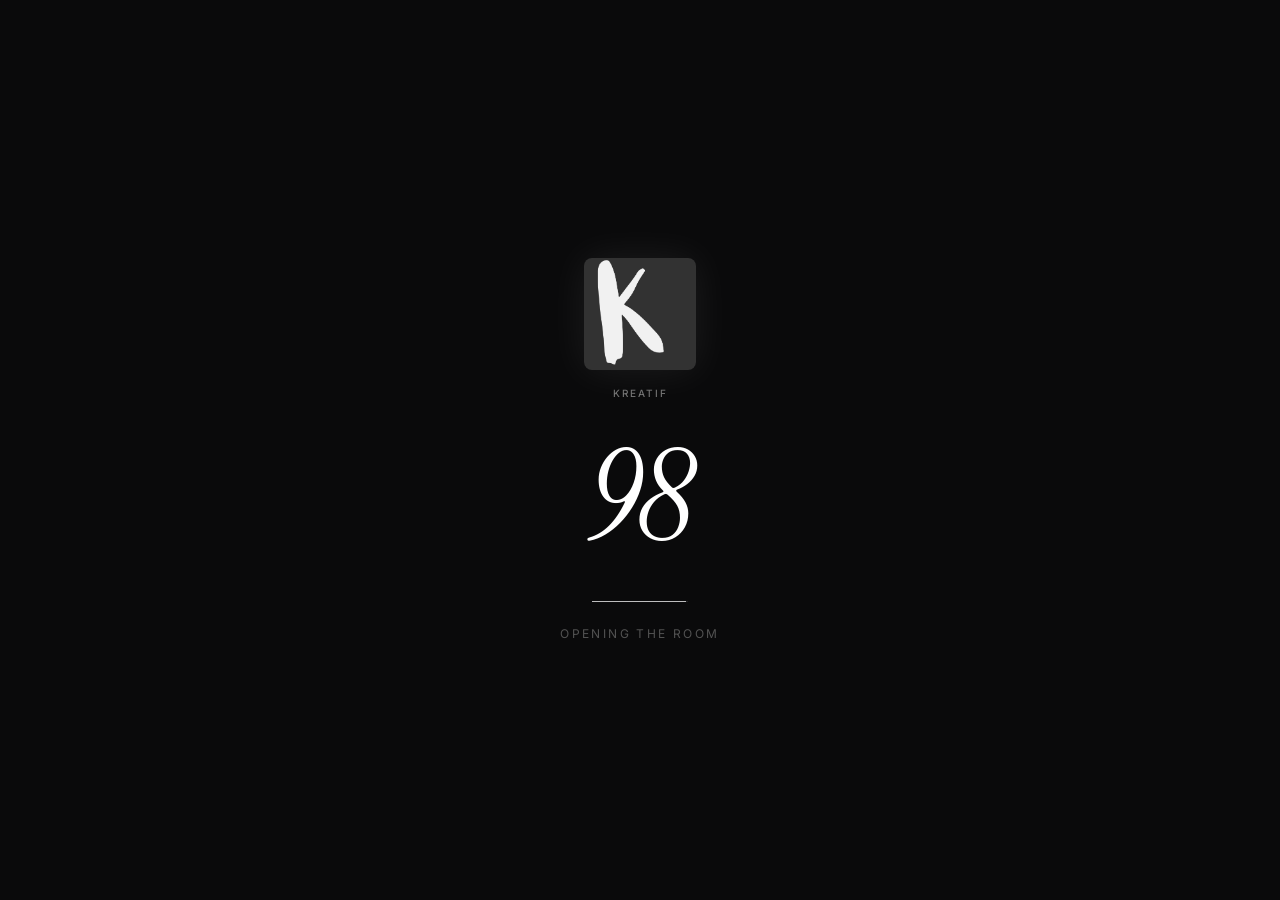
==== commit 24b9b592: "chore: publish production build [skip ci]" ====
--- a/index.html
+++ b/index.html
@@ -25,7 +25,7 @@
     <link rel="preconnect" href="https://fonts.googleapis.com" />
     <link rel="preconnect" href="https://fonts.gstatic.com" crossorigin />
     <link href="https://fonts.googleapis.com/css2?family=Instrument+Serif:ital@0;1&family=Inter:opsz,wght@14..32,300..700&display=swap" rel="stylesheet" />
-    <script type="module" crossorigin src="/assets/index-DH89lVcW.js"></script>
+    <script type="module" crossorigin src="/assets/index-BL4GksOh.js"></script>
     <link rel="stylesheet" crossorigin href="/assets/index-Bqs2IJwF.css">
   </head>
   <body>
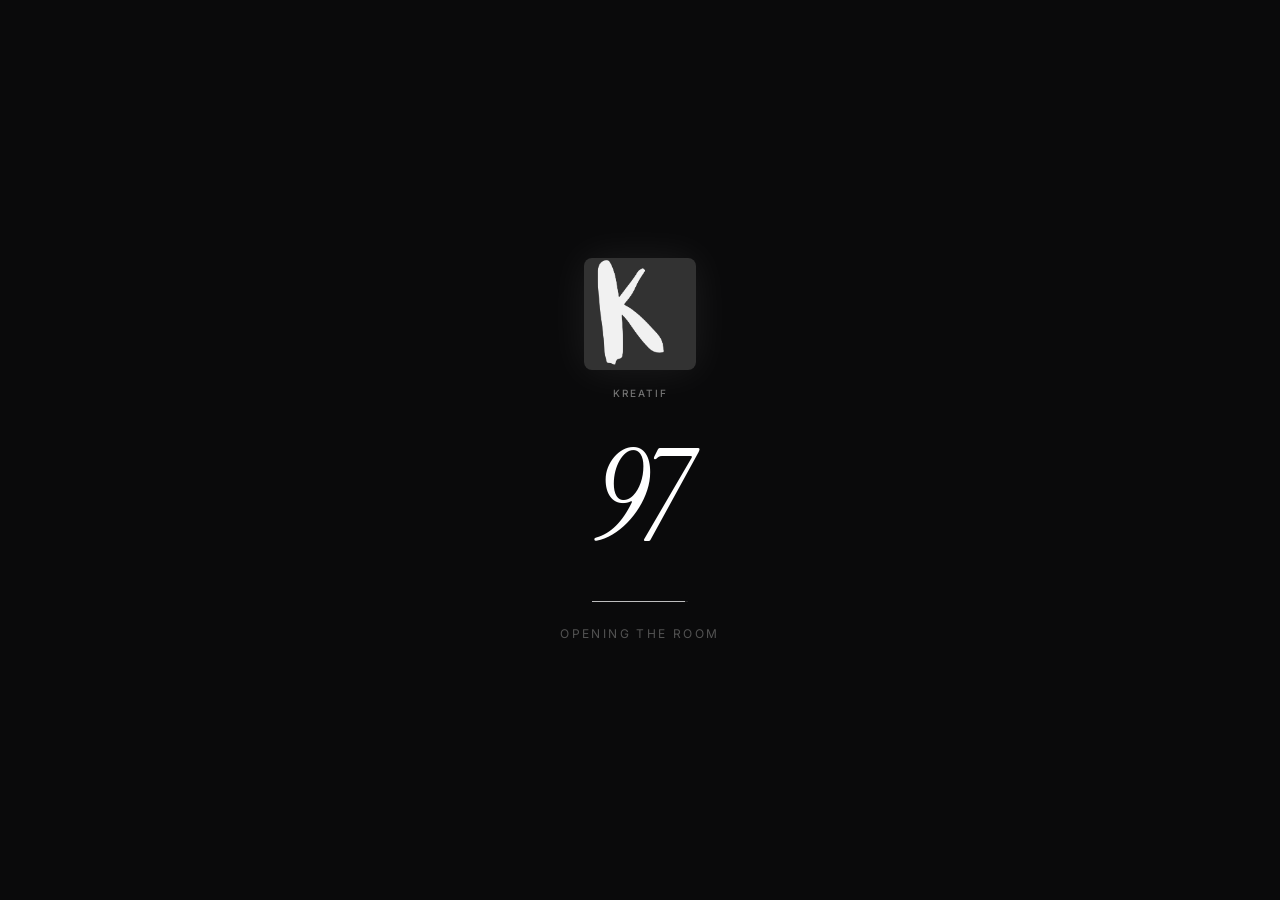
==== commit 93dbdedf: "chore: publish production build [skip ci]" ====
--- a/index.html
+++ b/index.html
@@ -25,7 +25,7 @@
     <link rel="preconnect" href="https://fonts.googleapis.com" />
     <link rel="preconnect" href="https://fonts.gstatic.com" crossorigin />
     <link href="https://fonts.googleapis.com/css2?family=Instrument+Serif:ital@0;1&family=Inter:opsz,wght@14..32,300..700&display=swap" rel="stylesheet" />
-    <script type="module" crossorigin src="/assets/index-BL4GksOh.js"></script>
+    <script type="module" crossorigin src="/assets/index-DXGDbDrg.js"></script>
     <link rel="stylesheet" crossorigin href="/assets/index-Bqs2IJwF.css">
   </head>
   <body>
